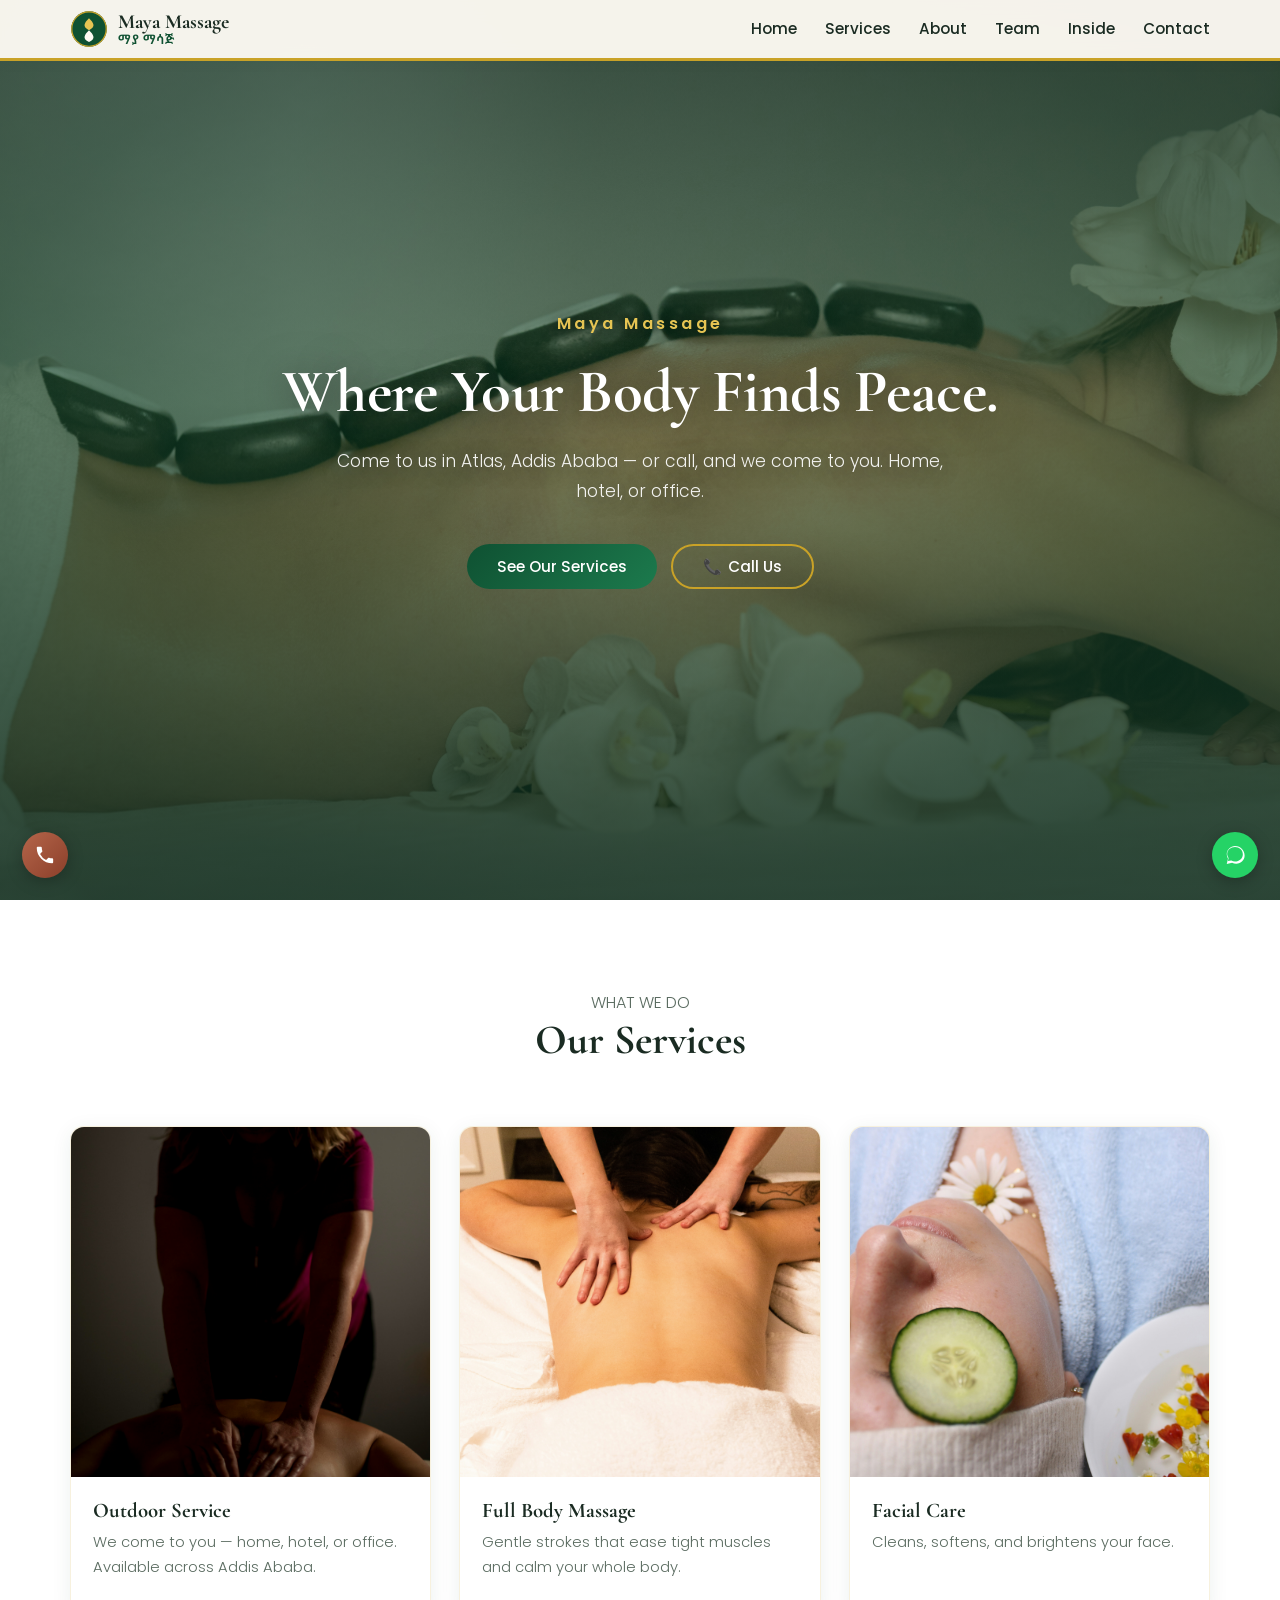
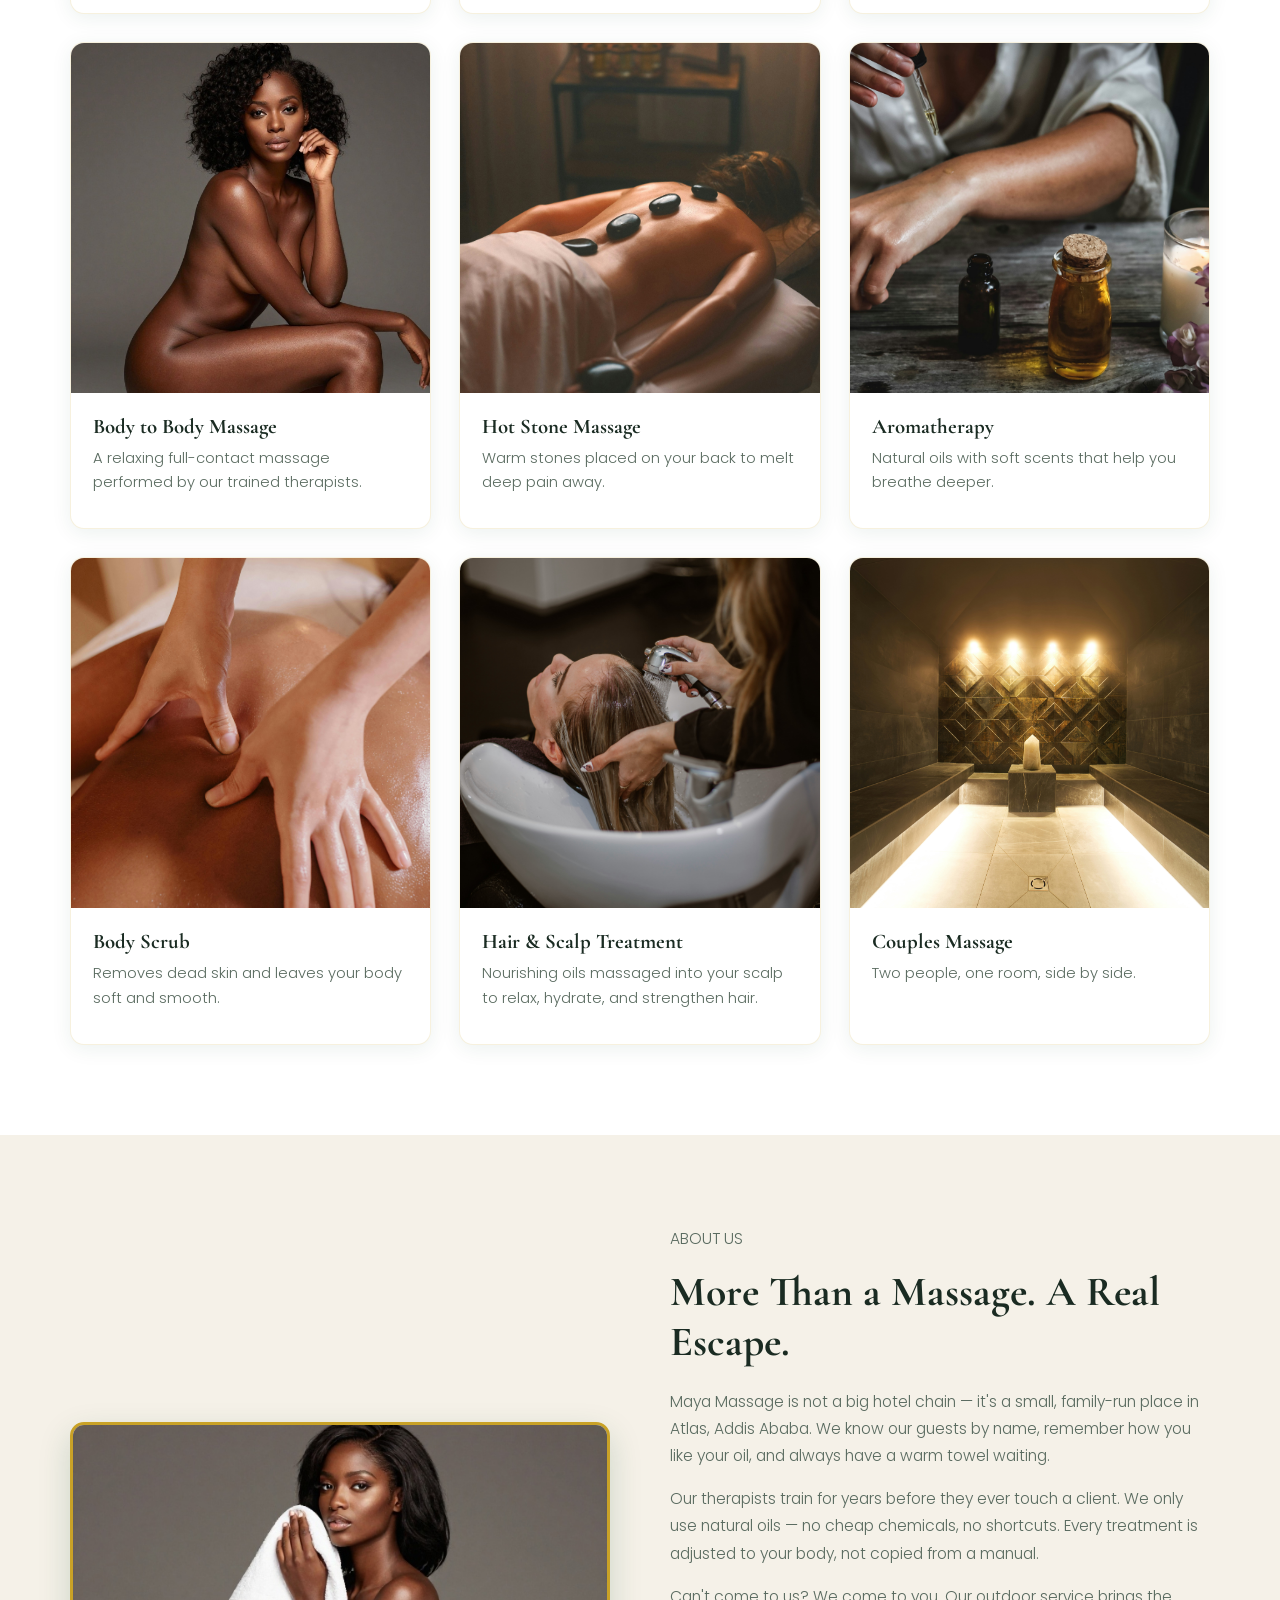
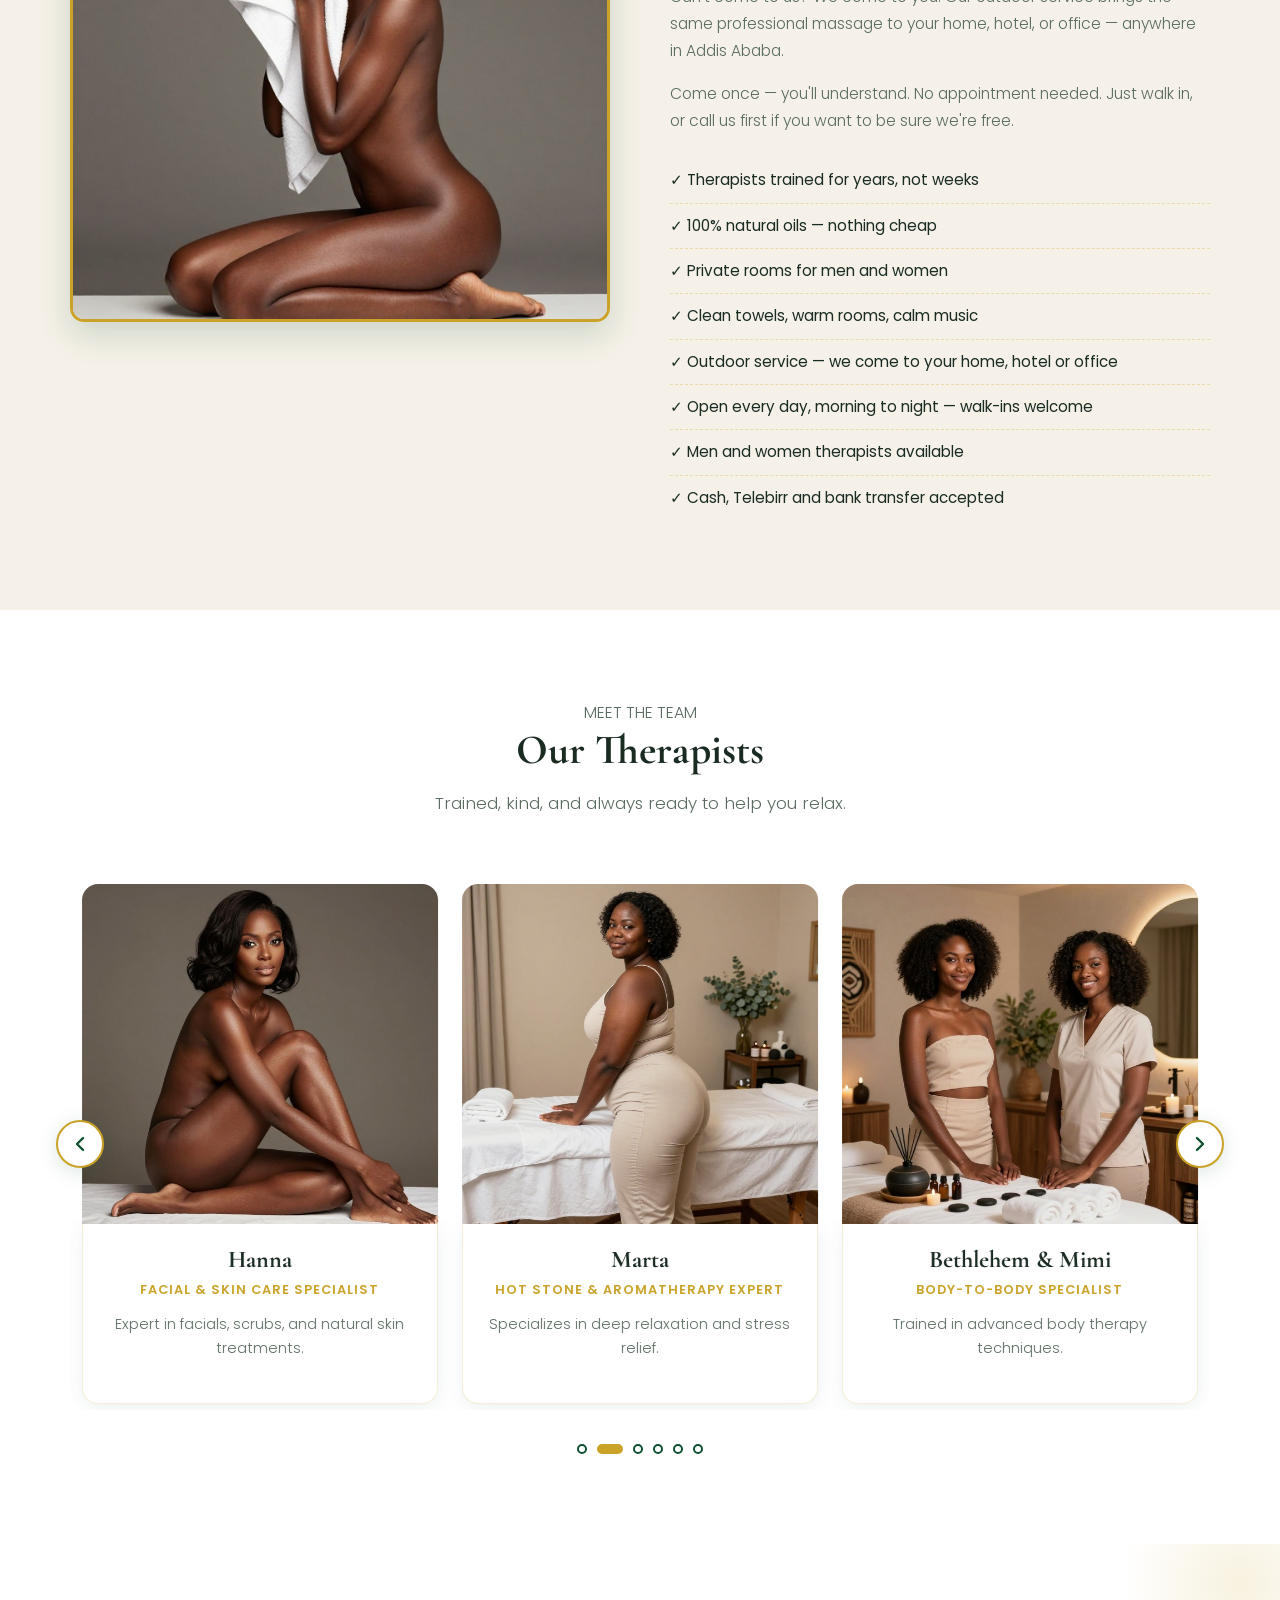
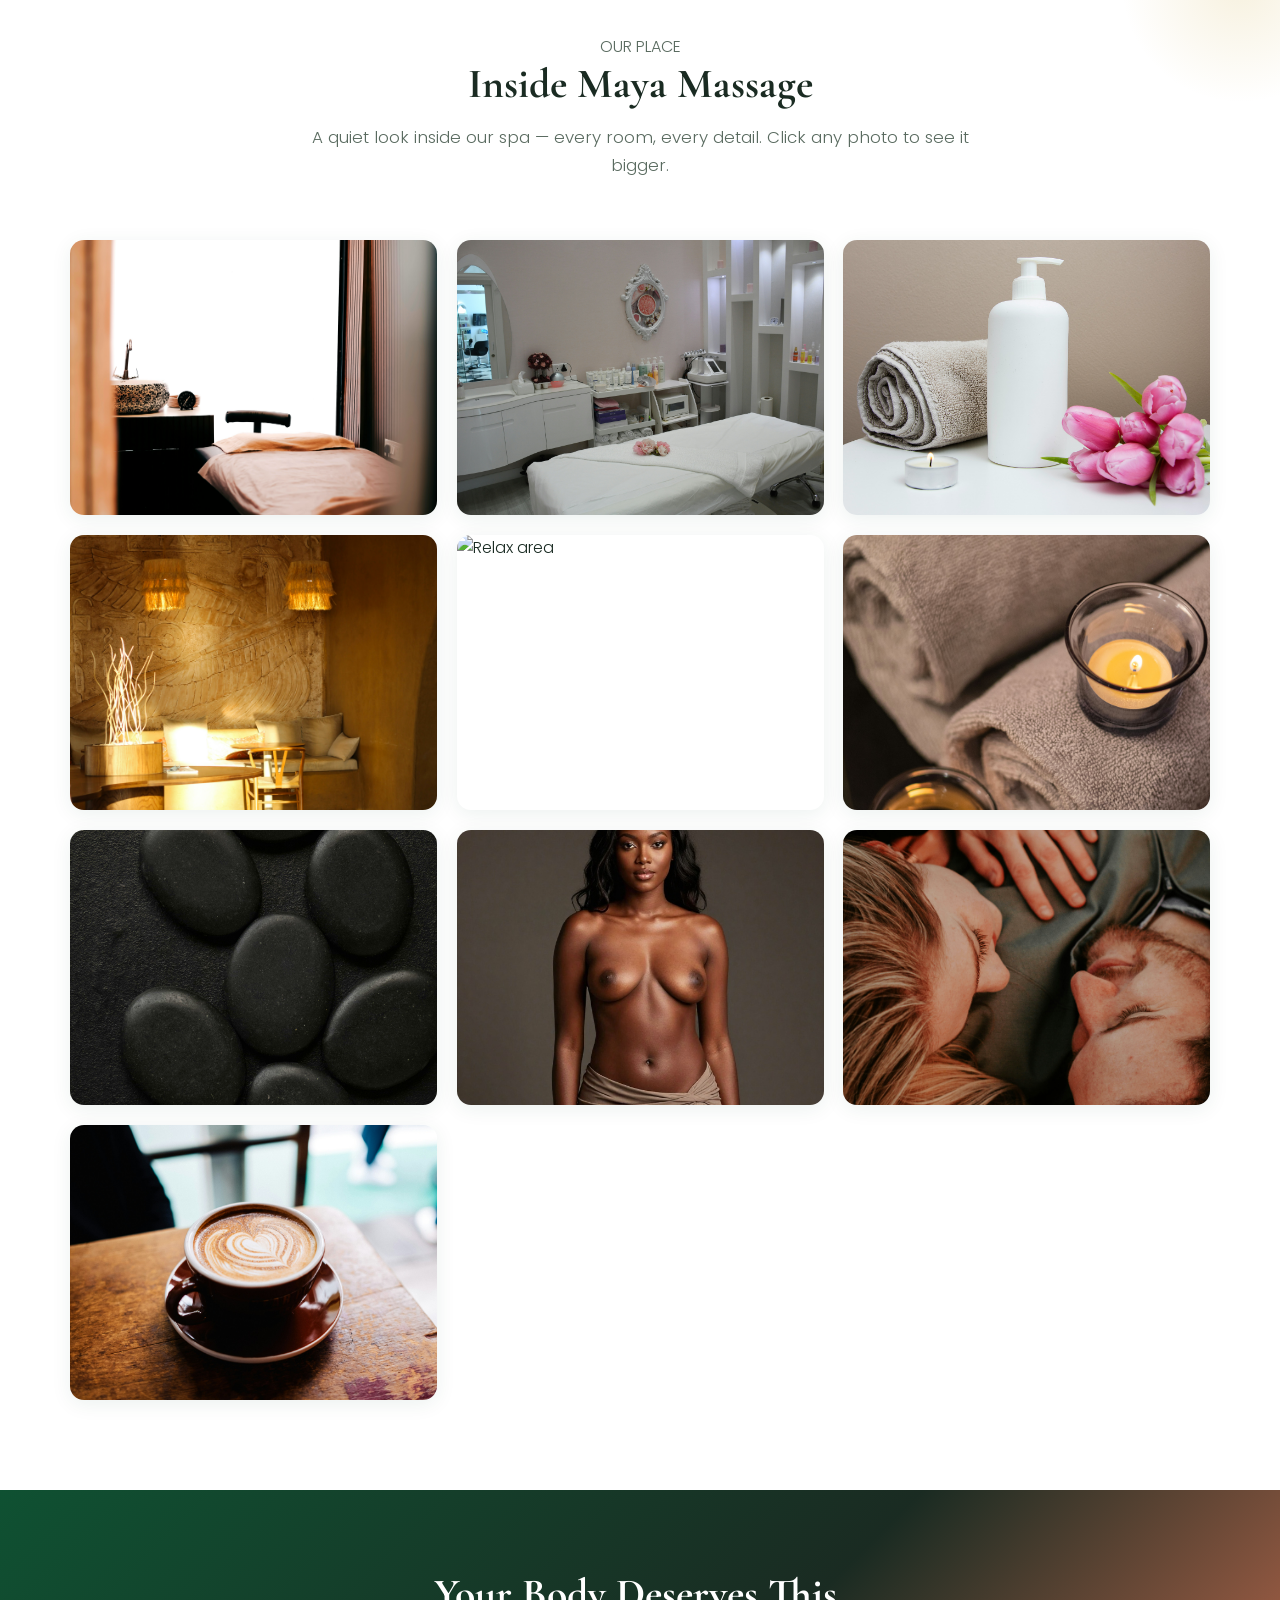
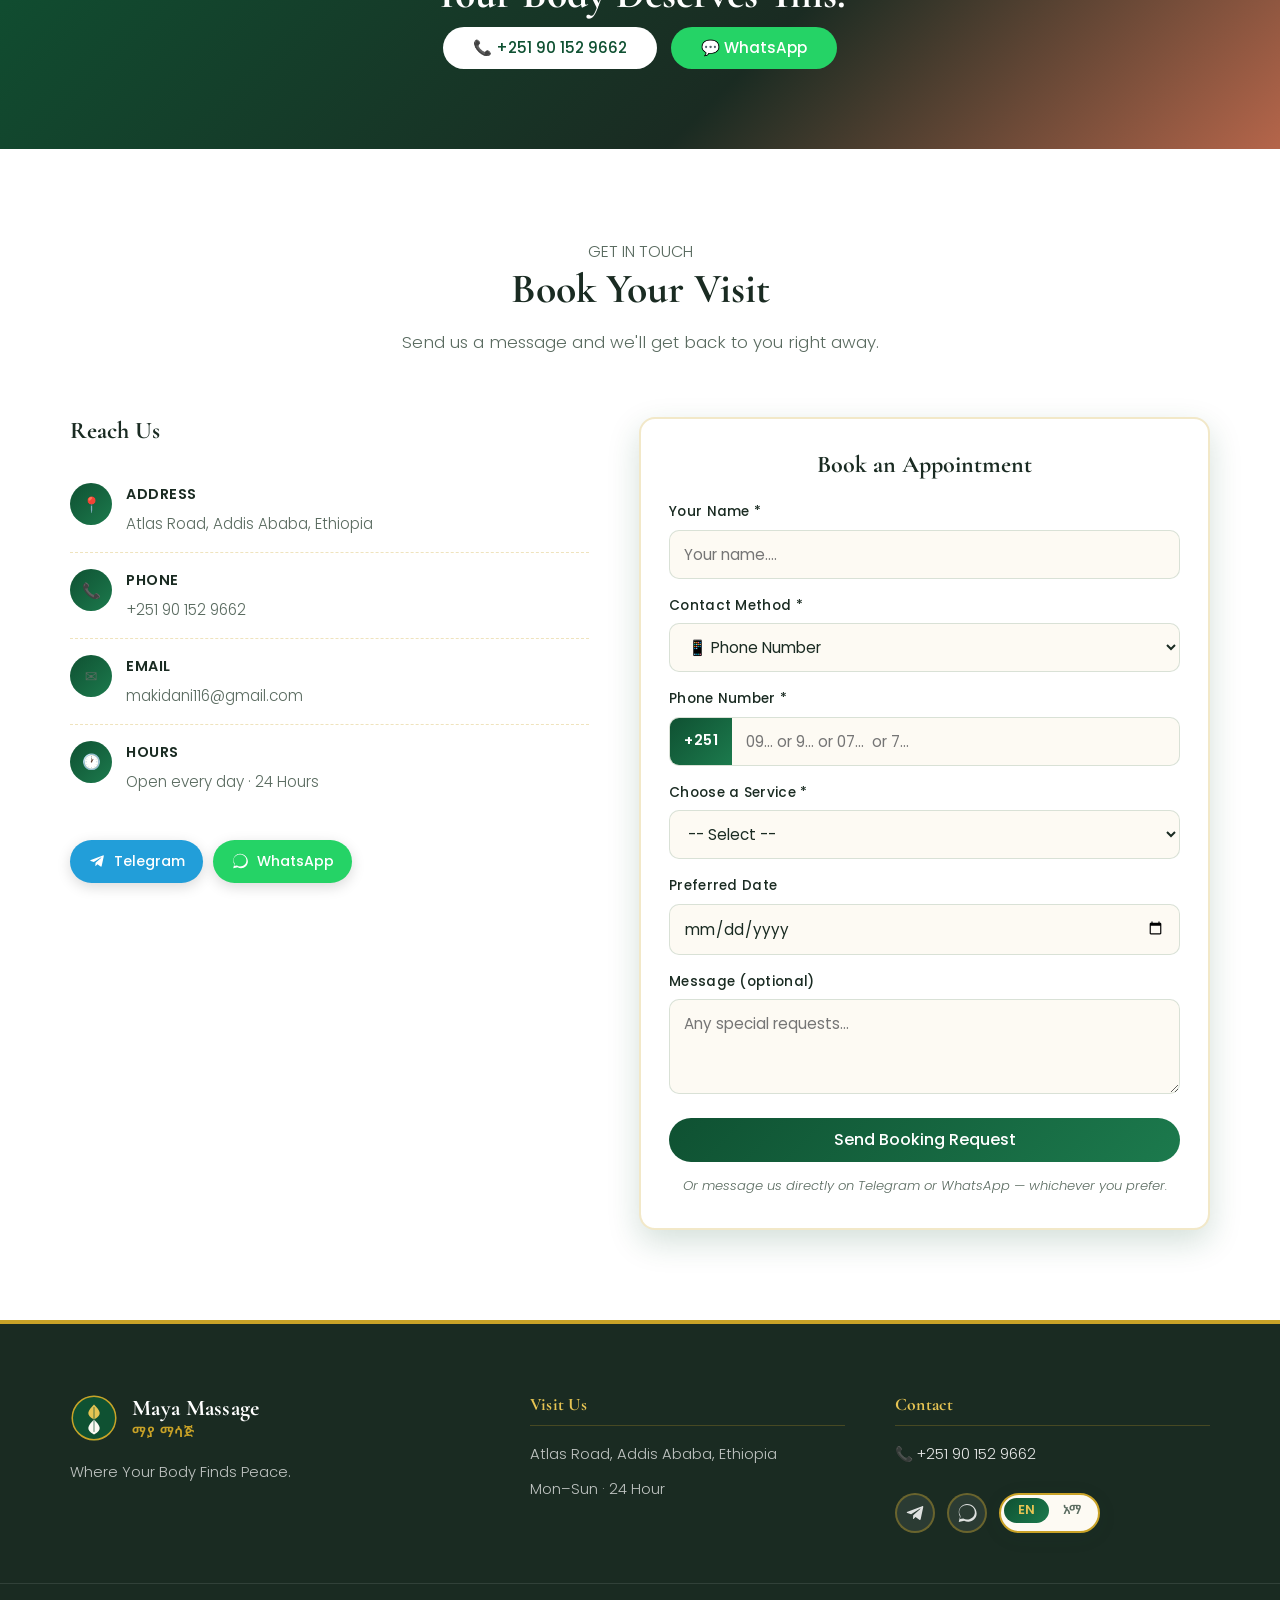
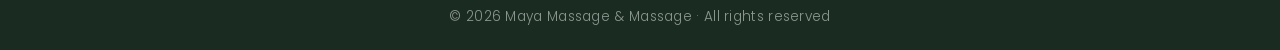
==== index.html @ e6fc795c "Remove extra newline before closing body tag 1" ====
<!DOCTYPE html>
<html lang="en" data-lang="en">
<head>
    <meta charset="UTF-8">
    <meta name="viewport" content="width=device-width, initial-scale=1.0">
    <title>Maya Massage — Addis Ababa</title>
    <meta name="description" content="Premium spa & massage in Addis Ababa.">
    <meta name="theme-color" content="#0f5132">

    <link rel="icon" type="image/svg+xml" href="data:image/svg+xml,%3Csvg xmlns='http://www.w3.org/2000/svg' viewBox='0 0 64 64'%3E%3Ccircle cx='32' cy='32' r='30' fill='%230f5132'/%3E%3Ccircle cx='32' cy='32' r='29' fill='none' stroke='%23c9a227' stroke-width='2'/%3E%3Cpath d='M32 14 C 24 22, 20 28, 32 34 C 44 28, 40 22, 32 14 Z' fill='%23e6c453'/%3E%3Cpath d='M32 34 C 24 42, 20 48, 32 54 C 44 48, 40 42, 32 34 Z' fill='%23fdfaf3'/%3E%3C/svg%3E">

    <link rel="preconnect" href="https://fonts.googleapis.com">
    <link rel="preconnect" href="https://fonts.gstatic.com" crossorigin>
    <link href="https://fonts.googleapis.com/css2?family=Cormorant+Garamond:wght@700&family=Poppins:wght@300;400;500;600&family=Noto+Sans+Ethiopic:wght@400;500;600&display=swap" rel="stylesheet">

    <link rel="stylesheet" href="style.css">
    <script defer src="script.js"></script>
</head>
<body>



<!-- Navbar -->
<header class="navbar" id="navbar">
    <div class="container nav-inner">
        <a href="#home" class="logo">
            <span class="logo-mark" aria-hidden="true">
                <svg viewBox="0 0 64 64" width="38" height="38">
                    <circle cx="32" cy="32" r="30" fill="#0f5132"/>
                    <circle cx="32" cy="32" r="29" fill="none" stroke="#c9a227" stroke-width="2"/>
                    <path d="M32 14 C 24 22, 20 28, 32 34 C 44 28, 40 22, 32 14 Z" fill="#e6c453"/>
                    <path d="M32 34 C 24 42, 20 48, 32 54 C 44 48, 40 42, 32 34 Z" fill="#fdfaf3"/>
                </svg>
            </span>
            <span class="logo-text">
                <span class="en">Maya Massage</span>
                <span class="am">ማያ ማሳጅ</span>
            </span>
        </a>

        <button class="menu-toggle" id="menuToggle" aria-label="Menu">☰</button>

        <nav class="nav-links" id="navLinks">
            <a href="#home">Home</a>
            <a href="#services">Services</a>
            <a href="#about">About</a>
            <a href="#team">Team</a>
            <a href="#gallery">Inside</a>
            <a href="#contact">Contact</a>
        </nav>
    </div>
</header>

<main>

<!-- ==================== HERO ==================== -->
<section class="hero" id="home">
    <img class="hero-bg" src="images/hero.jpg" alt="" fetchpriority="high">
    <div class="hero-overlay"></div>

    <div class="hero-content">
        <p class="eyebrow i18n"
           data-en="Maya Massage"
           data-am="ማያ ማሳጅ">Maya Massage</p>

        <h1 class="i18n"
            data-en="Where Your Body Finds Peace."
            data-am="ሰውነትዎ ሰላም የሚያገኝበት ቦታ።">Where Your Body Finds Peace.</h1>

        <p class="hero-sub i18n"
           data-en="Come to us in Atlas, Addis Ababa — or call, and we come to you. Home, hotel, or office."
           data-am="በአትላስ፣ አዲስ አበባ ወደ እኛ ይምጡ — ወይም ይደውሉ፣ እኛ ወደ እርስዎ እንመጣለን። ቤት፣ ሆቴል ወይም ቢሮ።">Come to us in Atlas, Addis Ababa — or call, and we come to you. Home, hotel, or office.</p>

        <div class="hero-buttons">
            <a href="#services" class="btn btn-primary i18n"
               data-en="See Our Services"
               data-am="አገልግሎቶቻችንን ይመልከቱ">See Our Services</a>
            <a href="tel:+251901529662" class="btn btn-outline">
                📞 <span class="i18n" data-en="Call Us" data-am="ይደውሉልን">Call Us</span>
            </a>
        </div>
    </div>
</section>

<!-- ==================== SERVICES ==================== -->
<section class="section" id="services">
    <div class="container">
        <div class="section-head">
            <p class="eyebrow i18n" data-en="WHAT WE DO" data-am="ምን እናደርጋለን">WHAT WE DO</p>
            <h2 class="i18n" data-en="Our Services" data-am="አገልግሎቶቻችን">Our Services</h2>
        </div>

        <div class="grid grid-3">
            <div class="card">
                <div class="card-img"><img src="images/service-outdoor.jpg" alt="Outdoor Service"></div>
                <div class="card-body">
                    <h3 class="i18n" data-en="Outdoor Service" data-am="የቤት ውጭ አገልግሎት">Outdoor Service</h3>
                    <p class="i18n" data-en="We come to you — home, hotel, or office. Available across Addis Ababa." data-am="ወደ እርስዎ እንመጣለን — ቤት፣ ሆቴል ወይም ቢሮ። በመላው አዲስ አበባ ይገኛል።">We come to you — home, hotel, or office. Available across Addis Ababa.</p>
                </div>
            </div>

            <div class="card">
                <div class="card-img"><img src="images/service-massage.jpg" alt="Massage"></div>
                <div class="card-body">
                    <h3 class="i18n" data-en="Full Body Massage" data-am="የሙሉ ሰውነት ማሳጅ">Full Body Massage</h3>
                    <p class="i18n" data-en="Gentle strokes that ease tight muscles and calm your whole body." data-am="የደረቁ ጡንቻዎችን የሚያላሉ ለስላሳ እንቅስቃሴዎች።">Gentle strokes that ease tight muscles and calm your whole body.</p>
                </div>
            </div>

            <div class="card">
                <div class="card-img"><img src="images/service-facial.jpg" alt="Facial"></div>
                <div class="card-body">
                    <h3 class="i18n" data-en="Facial Care" data-am="የፊት እንክብካቤ">Facial Care</h3>
                    <p class="i18n" data-en="Cleans, softens, and brightens your face." data-am="ፊትዎን የሚያጸዳ እና የሚያበራ።">Cleans, softens, and brightens your face.</p>
                </div>
            </div>

            <div class="card">
                <div class="card-img"><img src="images/service-b2b.jpg" alt="Body to Body"></div>
                <div class="card-body">
                    <h3 class="i18n" data-en="Body to Body Massage" data-am="ቦዲ ቱ ቦዲ ማሳጅ">Body to Body Massage</h3>
                    <p class="i18n" data-en="A relaxing full-contact massage performed by our trained therapists." data-am="በሰለጠኑ ባለሙያዎቻችን የሚሰጥ ሙሉ የሰውነት ማሳጅ።">A relaxing full-contact massage performed by our trained therapists.</p>
                </div>
            </div>

            <div class="card">
                <div class="card-img"><img src="images/service-hotstone.jpg" alt="Hot Stone"></div>
                <div class="card-body">
                    <h3 class="i18n" data-en="Hot Stone Massage" data-am="ትኩስ ድንጋይ ማሳጅ">Hot Stone Massage</h3>
                    <p class="i18n" data-en="Warm stones placed on your back to melt deep pain away." data-am="በጀርባዎ ላይ የሚቀመጡ ሞቃት ድንጋዮች።">Warm stones placed on your back to melt deep pain away.</p>
                </div>
            </div>

            <div class="card">
                <div class="card-img"><img src="images/service-aroma.jpg" alt="Aromatherapy"></div>
                <div class="card-body">
                    <h3 class="i18n" data-en="Aromatherapy" data-am="አሮማቴራፒ">Aromatherapy</h3>
                    <p class="i18n" data-en="Natural oils with soft scents that help you breathe deeper." data-am="ለስላሳ መዓዛ ያላቸው ተፈጥሯዊ ዘይቶች።">Natural oils with soft scents that help you breathe deeper.</p>
                </div>
            </div>

            <div class="card">
                <div class="card-img"><img src="images/service-body.jpg" alt="Body Scrub"></div>
                <div class="card-body">
                    <h3 class="i18n" data-en="Body Scrub" data-am="የሰውነት ማጽዳት">Body Scrub</h3>
                    <p class="i18n" data-en="Removes dead skin and leaves your body soft and smooth." data-am="የሞተ ቆዳን ያስወግዳል እና ሰውነትዎን ለስላሳ ያደርገዋል።">Removes dead skin and leaves your body soft and smooth.</p>
                </div>
            </div>

            <div class="card">
                <div class="card-img"><img src="images/service-hair.jpg" alt="Hair & Scalp"></div>
                <div class="card-body">
                    <h3 class="i18n" data-en="Hair & Scalp Treatment" data-am="የፀጉር እና የራስ ቆዳ እንክብካቤ">Hair & Scalp Treatment</h3>
                    <p class="i18n" data-en="Nourishing oils massaged into your scalp to relax, hydrate, and strengthen hair." data-am="ራስዎን ለማረጋጋት እና ፀጉርዎን ለማጠናከር የሚያገለግሉ የተፈጥሮ ዘይቶች።">Nourishing oils massaged into your scalp to relax, hydrate, and strengthen hair.</p>
                </div>
            </div>

            <div class="card">
                <div class="card-img"><img src="images/service-couple.jpg" alt="Couples"></div>
                <div class="card-body">
                    <h3 class="i18n" data-en="Couples Massage" data-am="የጥንዶች ማሳጅ">Couples Massage</h3>
                    <p class="i18n" data-en="Two people, one room, side by side." data-am="ሁለት ሰዎች፣ አንድ ክፍል፣ ጎን ለጎን።">Two people, one room, side by side.</p>
                </div>
            </div>
        </div>
    </div>
</section>

<!-- ==================== ABOUT ==================== -->
<section class="section section-alt" id="about">
    <div class="container about-grid">
        <div class="about-img">
            <img src="images/about.jpg" alt="Inside Maya Massage">
        </div>

        <div class="about-text">
            <p class="eyebrow i18n" data-en="ABOUT US" data-am="ስለኛ">ABOUT US</p>

            <h2 class="i18n" data-en="More Than a Massage. A Real Escape." data-am="ከማሳጅ በላይ። እውነተኛ ማረፊያ።">More Than a Massage. A Real Escape.</h2>

            <p class="i18n"
               data-en="Maya Massage is not a big hotel chain — it's a small, family-run place in Atlas, Addis Ababa. We know our guests by name, remember how you like your oil, and always have a warm towel waiting."
               data-am="ማያ ማሳጅ ትልቅ የሆቴል ሰንሰለት አይደለም — በአትላስ፣ አዲስ አበባ የሚገኝ ትንሽ የቤተሰብ ስፓ ነው። እንግዶቻችንን በስም እናውቃለን፣ ዘይት እንዴት እንደሚወዱ እናስታውሳለን፣ እና ሁልጊዜ ሞቃት ፎጣ ይጠብቅዎታል።">Maya Massage is not a big hotel chain — it's a small, family-run place in Atlas, Addis Ababa. We know our guests by name, remember how you like your oil, and always have a warm towel waiting.</p>

            <p class="i18n"
               data-en="Our therapists train for years before they ever touch a client. We only use natural oils — no cheap chemicals, no shortcuts. Every treatment is adjusted to your body, not copied from a manual."
               data-am="ባለሙያዎቻችን አንድ እንግዳ ከመያዛቸው በፊት ለዓመታት ይሰለጥናሉ። ተፈጥሯዊ ዘይቶችን ብቻ እንጠቀማለን — ርካሽ ኬሚካሎችም ሆነ አቋራጭ መንገዶች የሉም። እያንዳንዱ ህክምና ከመጽሐፍ ተቀድቶ ሳይሆን ለሰውነትዎ ተስማሚ ሆኖ ይሰራል።">Our therapists train for years before they ever touch a client. We only use natural oils — no cheap chemicals, no shortcuts. Every treatment is adjusted to your body, not copied from a manual.</p>

            <p class="i18n"
               data-en="Can't come to us? We come to you. Our outdoor service brings the same professional massage to your home, hotel, or office — anywhere in Addis Ababa."
               data-am="ወደ እኛ መምጣት አልቻሉም? እኛ ወደ እርስዎ እንመጣለን። የቤት ውጭ አገልግሎታችን ተመሳሳይ ሙያዊ ማሳጅን ወደ ቤትዎ፣ ሆቴልዎ ወይም ቢሮዎ ያመጣል — በመላው አዲስ አበባ።">Can't come to us? We come to you. Our outdoor service brings the same professional massage to your home, hotel, or office — anywhere in Addis Ababa.</p>

            <p class="i18n"
               data-en="Come once — you'll understand. No appointment needed. Just walk in, or call us first if you want to be sure we're free."
               data-am="አንድ ጊዜ ይምጡ — ይረዱታል። ቀን መያዝ አያስፈልግም። በቀላሉ ይምጡ፣ ወይም ነጻ መሆናችንን ለማረጋገጥ በፊት ይደውሉልን።">Come once — you'll understand. No appointment needed. Just walk in, or call us first if you want to be sure we're free.</p>

            <ul class="features">
                <li class="i18n" data-en="✓ Therapists trained for years, not weeks" data-am="✓ ለሳምንታት ሳይሆን ለዓመታት የሰለጠኑ ባለሙያዎች">✓ Therapists trained for years, not weeks</li>
                <li class="i18n" data-en="✓ 100% natural oils — nothing cheap" data-am="✓ 100% ተፈጥሯዊ ዘይቶች — ርካሽ ነገር የለም">✓ 100% natural oils — nothing cheap</li>
                <li class="i18n" data-en="✓ Private rooms for men and women" data-am="✓ ለወንዶች እና ለሴቶች የተለያዩ የግል ክፍሎች">✓ Private rooms for men and women</li>
                <li class="i18n" data-en="✓ Clean towels, warm rooms, calm music" data-am="✓ ንጹህ ፎጣዎች፣ ሞቃት ክፍሎች፣ ዘና የሚያደርግ ሙዚቃ">✓ Clean towels, warm rooms, calm music</li>
                <li class="i18n" data-en="✓ Outdoor service — we come to your home, hotel or office" data-am="✓ የቤት ውጭ አገልግሎት — ወደ ቤትዎ፣ ሆቴልዎ ወይም ቢሮዎ እንመጣለን">✓ Outdoor service — we come to your home, hotel or office</li>
                <li class="i18n" data-en="✓ Open every day, morning to night — walk-ins welcome" data-am="✓ በየቀኑ ከጠዋት እስከ ማታ ክፍት — ያለ ቀን ቢመጡም እንቀበላለን">✓ Open every day, morning to night — walk-ins welcome</li>
                <li class="i18n" data-en="✓ Men and women therapists available" data-am="✓ ወንድ እና ሴት ባለሙያዎች አሉን">✓ Men and women therapists available</li>
                <li class="i18n" data-en="✓ Cash, Telebirr and bank transfer accepted" data-am="✓ ጥሬ ገንዘብ፣ ቴሌብር እና የባንክ ዝውውር እንቀበላለን">✓ Cash, Telebirr and bank transfer accepted</li>
            </ul>
        </div>
    </div>
</section>

<!-- ==================== TEAM ==================== -->
<section class="section team-section" id="team">
    <div class="container">
        <div class="section-head">
            <p class="eyebrow i18n" data-en="MEET THE TEAM" data-am="ባለሙያዎቻችን">MEET THE TEAM</p>
            <h2 class="i18n" data-en="Our Therapists" data-am="የእኛ ባለሙያዎች">Our Therapists</h2>
            <p class="lead i18n" data-en="Trained, kind, and always ready to help you relax." data-am="የሰለጠኑ፣ ቸር እና ሁልጊዜ እርስዎን ለማገዝ ዝግጁ።">Trained, kind, and always ready to help you relax.</p>
        </div>
    </div>

    <div class="team-slider-wrap">
        <button class="team-arrow team-prev" id="teamPrev" aria-label="Previous">
            <svg viewBox="0 0 24 24" width="24" height="24" fill="none" stroke="currentColor" stroke-width="2.4" stroke-linecap="round" stroke-linejoin="round"><polyline points="15 18 9 12 15 6"/></svg>
        </button>

        <div class="team-viewport">
            <div class="team-track" id="teamTrack">

                <div class="team-card">
                    <div class="team-photo"><img src="images/team-1.jpg" alt="Sara" loading="lazy"></div>
                    <div class="team-info">
                        <h3 class="i18n" data-en="Sara" data-am="ሳራ">Sara</h3>
                        <p class="team-role i18n" data-en="Senior Massage Therapist" data-am="ከፍተኛ የማሳጅ ባለሙያ">Senior Massage Therapist</p>
                        <p class="team-bio i18n" data-en="8 years of experience in Swedish and deep tissue massage." data-am="8 ዓመታት በስዊድን እና ጥልቅ ማሳጅ ልምድ አላት።">8 years of experience in Swedish and deep tissue massage.</p>
                    </div>
                </div>

                <div class="team-card">
                    <div class="team-photo"><img src="images/team-2.jpg" alt="Hanna" loading="lazy"></div>
                    <div class="team-info">
                        <h3 class="i18n" data-en="Hanna" data-am="ሃና">Hanna</h3>
                        <p class="team-role i18n" data-en="Facial & Skin Care Specialist" data-am="የፊት እና የቆዳ ባለሙያ">Facial & Skin Care Specialist</p>
                        <p class="team-bio i18n" data-en="Expert in facials, scrubs, and natural skin treatments." data-am="በፊት ህክምና፣ ስክራብ እና ተፈጥሯዊ የቆዳ እንክብካቤ ልዩ ባለሙያ ናት።">Expert in facials, scrubs, and natural skin treatments.</p>
                    </div>
                </div>

                <div class="team-card">
                    <div class="team-photo"><img src="images/team-3.jpg" alt="Marta" loading="lazy"></div>
                    <div class="team-info">
                        <h3 class="i18n" data-en="Marta" data-am="ማርታ">Marta</h3>
                        <p class="team-role i18n" data-en="Hot Stone & Aromatherapy Expert" data-am="የትኩስ ድንጋይ እና አሮማቴራፒ ባለሙያ">Hot Stone & Aromatherapy Expert</p>
                        <p class="team-bio i18n" data-en="Specializes in deep relaxation and stress relief." data-am="በጥልቅ እረፍት እና ጭንቀት ማስወገድ ላይ ትሰራለች።">Specializes in deep relaxation and stress relief.</p>
                    </div>
                </div>

                <div class="team-card">
                    <div class="team-photo"><img src="images/team-4.jpg" alt="Bethlehem & Mimi" loading="lazy"></div>
                    <div class="team-info">
                        <h3 class="i18n" data-en="Bethlehem & Mimi" data-am="ቤተልሔም & ሚሚ">Bethlehem & Mimi</h3>
                        <p class="team-role i18n" data-en="Body-to-Body Specialist" data-am="የቦዲ ቱ ቦዲ ባለሙያ">Body-to-Body Specialist</p>
                        <p class="team-bio i18n" data-en="Trained in advanced body therapy techniques." data-am="በከፍተኛ የሰውነት ህክምና ቴክኒኮች የሰለጠነች።">Trained in advanced body therapy techniques.</p>
                    </div>
                </div>

                <div class="team-card">
                    <div class="team-photo"><img src="images/team-5.jpg" alt="Tigist" loading="lazy"></div>
                    <div class="team-info">
                        <h3 class="i18n" data-en="Tigist" data-am="ትዕግስት">Tigist</h3>
                        <p class="team-role i18n" data-en="Reflexology & Foot Massage" data-am="ሪፍሌክሶሎጂ እና የእግር ማሳጅ">Reflexology & Foot Massage</p>
                        <p class="team-bio i18n" data-en="Specialist in foot pressure points and tired legs." data-am="በእግር ግፊት ነጥቦች እና የደከሙ እግሮች ላይ ልዩ ባለሙያ ናት።">Specialist in foot pressure points and tired legs.</p>
                    </div>
                </div>

                <div class="team-card">
                    <div class="team-photo"><img src="images/team-6.jpg" alt="Rahel" loading="lazy"></div>
                    <div class="team-info">
                        <h3 class="i18n" data-en="Rahel" data-am="ራሔል">Rahel</h3>
                        <p class="team-role i18n" data-en="Body Scrub & Wrap Expert" data-am="የሰውነት ስክራብ ባለሙያ">Body Scrub & Wrap Expert</p>
                        <p class="team-bio i18n" data-en="Natural scrubs and skin-softening wraps." data-am="ተፈጥሯዊ ስክራቦች እና ቆዳን የሚያለሰልሱ መጠቅለያዎች።">Natural scrubs and skin-softening wraps.</p>
                    </div>
                </div>

                <div class="team-card">
                    <div class="team-photo"><img src="images/team-7.jpg" alt="Selam" loading="lazy"></div>
                    <div class="team-info">
                        <h3 class="i18n" data-en="Selam" data-am="ሰላም">Selam</h3>
                        <p class="team-role i18n" data-en="Couples Massage Specialist" data-am="የጥንዶች ማሳጅ ባለሙያ">Couples Massage Specialist</p>
                        <p class="team-bio i18n" data-en="Perfect for anniversaries and special days." data-am="ለተወሰነ ቀን እና ለልዩ ዝግጅት ተስማሚ ናት።">Perfect for anniversaries and special days.</p>
                    </div>
                </div>

                <div class="team-card">
                    <div class="team-photo"><img src="images/team-8.jpg" alt="Mimi" loading="lazy"></div>
                    <div class="team-info">
                        <h3 class="i18n" data-en="Mimi" data-am="ሚሚ">Mimi</h3>
                        <p class="team-role i18n" data-en="Outdoor Service Therapist" data-am="የቤት ውጭ አገልግሎት ባለሙያ">Outdoor Service Therapist</p>
                        <p class="team-bio i18n" data-en="Comes to your home, hotel, or office." data-am="ወደ ቤትዎ፣ ሆቴልዎ ወይም ቢሮዎ ትመጣለች።">Comes to your home, hotel, or office.</p>
                    </div>
                </div>

            </div>
        </div>

        <button class="team-arrow team-next" id="teamNext" aria-label="Next">
            <svg viewBox="0 0 24 24" width="24" height="24" fill="none" stroke="currentColor" stroke-width="2.4" stroke-linecap="round" stroke-linejoin="round"><polyline points="9 18 15 12 9 6"/></svg>
        </button>
    </div>

    <div class="team-dots" id="teamDots"></div>
</section>

<!-- ==================== GALLERY ==================== -->
<section class="section gallery-section" id="gallery">
    <div class="container">
        <div class="section-head">
            <p class="eyebrow i18n" data-en="OUR PLACE" data-am="የእኛ ቦታ">OUR PLACE</p>
            <h2 class="i18n" data-en="Inside Maya Massage" data-am="በማያ ማሳጅ ውስጥ">Inside Maya Massage</h2>
            <p class="lead i18n" data-en="A quiet look inside our spa — every room, every detail. Click any photo to see it bigger." data-am="የእኛን ስፓ ውስጥ ያለ ጸጥ ያለ እይታ — እያንዳንዱ ክፍል፣ እያንዳንዱ ዝርዝር። ፎቶውን ለማጉላት ይንኩት።">A quiet look inside our spa — every room, every detail. Click any photo to see it bigger.</p>
        </div>

        <div class="gallery" id="galleryGrid">

            <figure class="gallery-item">
                <img src="images/gallery1.jpg" alt="Treatment room" loading="lazy">
                <figcaption>
                    <h4 class="i18n" data-en="Treatment Room" data-am="የህክምና ክፍል">Treatment Room</h4>
                    <p class="i18n" data-en="Clean, quiet, and private. Every room has its own warm towels and soft lighting." data-am="ንጹህ፣ ጸጥ ያለ እና የግል። እያንዳንዱ ክፍል የራሱ ሞቃት ፎጣዎች እና ለስላሳ መብራት አለው።">Clean, quiet, and private. Every room has its own warm towels and soft lighting.</p>
                </figcaption>
            </figure>

            <figure class="gallery-item">
                <img src="images/gallery2.jpg" alt="Massage table" loading="lazy">
                <figcaption>
                    <h4 class="i18n" data-en="Massage Table" data-am="የማሳጅ አልጋ">Massage Table</h4>
                    <p class="i18n" data-en="Professional tables with fresh linens for every guest — no exceptions." data-am="ለእያንዳንዱ እንግዳ አዲስ ጨርቅ ያለው ሙያዊ አልጋ — ምንም ልዩነት የለም።">Professional tables with fresh linens for every guest — no exceptions.</p>
                </figcaption>
            </figure>

            <figure class="gallery-item">
                <img src="images/gallery3.jpg" alt="Oils" loading="lazy">
                <figcaption>
                    <h4 class="i18n" data-en="Oils & Towels" data-am="ዘይቶች እና ፎጣዎች">Oils & Towels</h4>
                    <p class="i18n" data-en="100% natural oils. No cheap chemicals, no shortcuts — only what we'd use ourselves." data-am="100% ተፈጥሯዊ ዘይቶች። ርካሽ ኬሚካሎች የሉም፣ አቋራጭ መንገዶች የሉም — ራሳችን የምንጠቀምበት ብቻ።">100% natural oils. No cheap chemicals, no shortcuts — only what we'd use ourselves.</p>
                </figcaption>
            </figure>

            <figure class="gallery-item">
                <img src="images/gallery4.jpg" alt="Reception" loading="lazy">
                <figcaption>
                    <h4 class="i18n" data-en="Reception" data-am="መቀበያ">Reception</h4>
                    <p class="i18n" data-en="Walk in and you'll be greeted with warm tea and a smile. No appointments needed." data-am="ገብተው በሞቃት ሻይ እና በፈገግታ ይቀበላሉ። ቀን መያዝ አያስፈልግም።">Walk in and you'll be greeted with warm tea and a smile. No appointments needed.</p>
                </figcaption>
            </figure>

            <figure class="gallery-item">
                <img src="images/gallery5.jpg" alt="Relax area" loading="lazy">
                <figcaption>
                    <h4 class="i18n" data-en="Relax Area" data-am="የእረፍት ቦታ">Relax Area</h4>
                    <p class="i18n" data-en="Come early, sit back, and let your body slow down before your treatment begins." data-am="ህክምናዎ ከመጀመሩ በፊት ቀድመው ይምጡ፣ ይቀመጡ፣ እና ሰውነትዎ እንዲዝናና ይፍቀዱ።">Come early, sit back, and let your body slow down before your treatment begins.</p>
                </figcaption>
            </figure>

            <figure class="gallery-item">
                <img src="images/gallery6.jpg" alt="Little details" loading="lazy">
                <figcaption>
                    <h4 class="i18n" data-en="Little Details" data-am="ትንንሽ ዝርዝሮች">Little Details</h4>
                    <p class="i18n" data-en="Fresh flowers, candles, calm music — small touches that make a big difference." data-am="አዲስ አበቦች፣ ሻማዎች፣ ዘና የሚያደርግ ሙዚቃ — ትልቅ ለውጥ የሚያመጡ ትንንሽ ነገሮች።">Fresh flowers, candles, calm music — small touches that make a big difference.</p>
                </figcaption>
            </figure>

            <figure class="gallery-item">
                <img src="images/gallery7.jpg" alt="Hot stone setup" loading="lazy">
                <figcaption>
                    <h4 class="i18n" data-en="Hot Stone Setup" data-am="የትኩስ ድንጋይ ዝግጅት">Hot Stone Setup</h4>
                    <p class="i18n" data-en="Warm basalt stones, heated to the perfect temperature, ready for your back." data-am="ለጀርባዎ ዝግጁ የሆኑ፣ በትክክለኛው ሙቀት የሚሞቁ የባዝልት ድንጋዮች።">Warm basalt stones, heated to the perfect temperature, ready for your back.</p>
                </figcaption>
            </figure>

            <figure class="gallery-item">
                <img src="images/gallery8.jpg" alt="Private room" loading="lazy">
                <figcaption>
                    <h4 class="i18n" data-en="Private Rooms" data-am="የግል ክፍሎች">Private Rooms</h4>
                    <p class="i18n" data-en="Separate rooms for men and women — your comfort and privacy come first." data-am="ለወንዶች እና ለሴቶች የተለያዩ ክፍሎች — ምቾትዎ እና ግላዊነትዎ ቅድሚያ ይሰጣቸዋል።">Separate rooms for men and women — your comfort and privacy come first.</p>
                </figcaption>
            </figure>

            <figure class="gallery-item">
                <img src="images/gallery9.jpg" alt="Couples suite" loading="lazy">
                <figcaption>
                    <h4 class="i18n" data-en="Couples Suite" data-am="የጥንዶች ክፍል">Couples Suite</h4>
                    <p class="i18n" data-en="Side-by-side tables for couples, friends, or family who want to relax together." data-am="አብረው ማረፍ ለሚፈልጉ ጥንዶች፣ ጓደኞች ወይም ቤተሰቦች ጎን ለጎን አልጋዎች።">Side-by-side tables for couples, friends, or family who want to relax together.</p>
                </figcaption>
            </figure>

            <figure class="gallery-item">
                <img src="images/gallery10.jpg" alt="After treatment" loading="lazy">
                <figcaption>
                    <h4 class="i18n" data-en="After Your Treatment" data-am="ከህክምና በኋላ">After Your Treatment</h4>
                    <p class="i18n" data-en="A cup of tea and a few quiet minutes before you head back out into the world." data-am="ወደ ውጭ ዓለም ከመመለስዎ በፊት አንድ ኩባያ ሻይ እና ጥቂት ጸጥ ያሉ ደቂቃዎች።">A cup of tea and a few quiet minutes before you head back out into the world.</p>
                </figcaption>
            </figure>

        </div>
    </div>
</section>

<!-- ==================== LIGHTBOX ==================== -->
<div class="gallery-lightbox" id="galleryLightbox" aria-hidden="true">
    <button class="glb-close" id="glbClose" aria-label="Close">×</button>
    <button class="glb-nav glb-prev" id="glbPrev" aria-label="Previous">
        <svg viewBox="0 0 24 24" width="28" height="28" fill="none" stroke="currentColor" stroke-width="2.4" stroke-linecap="round" stroke-linejoin="round"><polyline points="15 18 9 12 15 6"/></svg>
    </button>
    <button class="glb-nav glb-next" id="glbNext" aria-label="Next">
        <svg viewBox="0 0 24 24" width="28" height="28" fill="none" stroke="currentColor" stroke-width="2.4" stroke-linecap="round" stroke-linejoin="round"><polyline points="9 18 15 12 9 6"/></svg>
    </button>

    <div class="glb-content">
        <img id="glbImage" src="" alt="">
        <div class="glb-info">
            <h3 class="glb-title" id="glbTitle"></h3>
            <p class="glb-desc" id="glbDesc"></p>
        </div>
    </div>

    <div class="glb-counter" id="glbCounter">1 / 10</div>
</div>

<!-- ==================== CTA ==================== -->
<section class="cta">
    <div class="container">
        <h2 class="i18n" data-en="Your Body Deserves This." data-am="ሰውነትዎ ይህን ይገባዋል።">Your Body Deserves This.</h2>
        <div class="cta-buttons">
            <a href="tel:+251901529662" class="btn btn-light">📞 +251 90 152 9662</a>
            <a href="https://wa.me/251901529662" target="_blank" rel="noopener" class="btn btn-whatsapp">💬 WhatsApp</a>
        </div>
    </div>
</section>

<!-- ==================== CONTACT ==================== -->
<!-- ==================== CONTACT + BOOKING ==================== -->
<section class="section" id="contact">
    <div class="container">
        <div class="section-head">
            <p class="eyebrow i18n" data-en="GET IN TOUCH" data-am="አግኙን">GET IN TOUCH</p>
            <h2 class="i18n" data-en="Book Your Visit" data-am="ጉብኝትዎን ያስይዙ">Book Your Visit</h2>
            <p class="lead i18n"
               data-en="Send us a message and we'll get back to you right away."
               data-am="መልእክት ይላኩልን እና ወዲያውኑ እንመልስልዎታለን።">Send us a message and we'll get back to you right away.</p>
        </div>

        <div class="contact-grid">

            <!-- LEFT: Contact info -->
            <div class="contact-info">
                <h3 class="i18n" data-en="Reach Us" data-am="ያግኙን">Reach Us</h3>

                <ul class="contact-list">
                    <li>
                        <span class="contact-icon">📍</span>
                        <div>
                            <strong class="i18n" data-en="Address" data-am="አድራሻ">Address</strong>
                            <span class="i18n"
                                  data-en="Atlas Road, Addis Ababa, Ethiopia"
                                  data-am="አትላስ ፣ አዲስ አበባ፣ ኢትዮጵያ">Atlas Road, Addis Ababa, Ethiopia</span>
                        </div>
                    </li>

                    <li>
                        <span class="contact-icon">📞</span>
                        <div>
                            <strong class="i18n" data-en="Phone" data-am="ስልክ">Phone</strong>
                            <a href="tel:+251901529662">+251 90 152 9662</a>
                        </div>
                    </li>

                    <li>
                        <span class="contact-icon">✉️</span>
                        <div>
                            <strong class="i18n" data-en="Email" data-am="ኢሜይል">Email</strong>
                            <a href="mailto:makidani116@gmail.com">makidani116@gmail.com</a>
                        </div>
                    </li>

                    <li>
                        <span class="contact-icon">🕐</span>
                        <div>
                            <strong class="i18n" data-en="Hours" data-am="የስራ ሰዓት">Hours</strong>
                            <span class="i18n"
                                  data-en="Open every day · 24 Hours"
                                  data-am="በየቀኑ ክፍት · 24 ሰአት">Open every day · 24 Hours</span>
                        </div>
                    </li>
                </ul>

                <!-- Social row — Telegram + WhatsApp -->
                <div class="social-row">
                    <a href="https://t.me/@Makkkk17" target="_blank" rel="noopener" class="social-btn telegram" aria-label="Telegram">
                        <svg viewBox="0 0 24 24" width="18" height="18" fill="currentColor">
                            <path d="M9.78 18.65l.28-4.23 7.68-6.92c.34-.31-.07-.46-.52-.19L7.74 13.3 3.64 12c-.88-.25-.89-.86.2-1.3l15.97-6.16c.73-.33 1.43.18 1.15 1.3l-2.72 12.81c-.19.91-.74 1.13-1.5.71L12.6 16.3l-1.99 1.93c-.23.23-.42.42-.83.42z"/>
                        </svg>
                        Telegram
                    </a>
                    <a href="https://wa.me/251901529662" target="_blank" rel="noopener" class="social-btn whatsapp" aria-label="WhatsApp">
                        <svg viewBox="0 0 32 32" width="18" height="18" fill="currentColor">
                            <path d="M16 3C9.4 3 4 8.4 4 15c0 2.3.6 4.5 1.8 6.4L4 29l7.8-1.7c1.8 1 3.9 1.5 6 1.5h.1C24.6 28.8 30 23.4 30 16.8 30 10.2 24.6 3 16 3zm0 22.6c-1.9 0-3.7-.5-5.3-1.5l-.4-.2-4.6 1 1-4.5-.3-.4A11.4 11.4 0 0 1 4.6 15C4.6 8.8 9.8 4.4 16 4.4S27.4 8.8 27.4 15c0 6.2-5.1 10.6-11.4 10.6z"/>
                        </svg>
                        WhatsApp
                    </a>
                </div>
            </div>

            <!-- RIGHT: Booking form -->
                        <!-- RIGHT: Booking form -->
            <div class="booking-form-wrap">
                <form class="booking-form" id="bookingForm" onsubmit="return false;">

                    <h3 class="i18n" data-en="Book an Appointment" data-am="ቀን ያስይዙ">Book an Appointment</h3>

                    <!-- Name -->
                    <div class="form-row">
                        <label class="i18n" data-en="Your Name *" data-am="ስምዎ *">Your Name *</label>
                        <input type="text" name="name" id="nameField" required
                               placeholder="Your name...."
                               minlength="2">
                    </div>

                    <!-- Contact type dropdown -->
                    <div class="form-row">
                        <label class="i18n" data-en="Contact Method *" data-am="የመገኛ መንገድ *">Contact Method *</label>
                        <select name="contact_type" id="contactType" required>
                            <option value="phone">📱 Phone Number</option>
                            <option value="email">✉️ Email</option>
                        </select>
                    </div>

                    <!-- Phone input (shown by default) -->
                    <div class="form-row" id="phoneRow">
                        <label class="i18n" data-en="Phone Number *" data-am="ስልክ ቁጥር *">Phone Number *</label>
                        <div class="phone-input-group">
                            <span class="phone-prefix">+251</span>
                            <input type="tel" name="phone" id="phoneField"
                                   placeholder="09... or 9... or 07...  or 7..."
                                   inputmode="numeric"
                                   autocomplete="tel">
                        </div>
                    </div>

                    <!-- Email input (hidden by default) -->
                    <div class="form-row" id="emailRow" style="display:none;">
                        <label class="i18n" data-en="Email Address *" data-am="ኢሜይል አድራሻ *">Email Address *</label>
                        <input type="email" name="email" id="emailField"
                               placeholder="name@gmail.com"
                               autocomplete="email">
                    </div>

                    <!-- Service -->
                    <div class="form-row">
                        <label class="i18n" data-en="Choose a Service *" data-am="አገልግሎት ይምረጡ *">Choose a Service *</label>
                        <select name="service" id="serviceField" required>
                            <option value="">-- Select --</option>
                            <option value="Outdoor Service">Outdoor Service</option>
                            <option value="Full Body Massage">Full Body Massage</option>
                            <option value="Facial Care">Facial Care</option>
                            <option value="Body to Body Massage">Body to Body Massage</option>
                            <option value="Hot Stone Massage">Hot Stone Massage</option>
                            <option value="Aromatherapy">Aromatherapy</option>
                            <option value="Body Scrub">Body Scrub</option>
                            <option value="Hair &amp; Scalp Treatment">Hair &amp; Scalp Treatment</option>
                            <option value="Couples Massage">Couples Massage</option>
                        </select>
                    </div>

                    <!-- Date -->
                    <div class="form-row">
                        <label class="i18n" data-en="Preferred Date" data-am="የሚፈልጉት ቀን">Preferred Date</label>
                        <input type="date" name="date" id="preferredDate">
                    </div>

                    <!-- Message -->
                    <div class="form-row">
                        <label class="i18n" data-en="Message (optional)" data-am="መልእክት (አማራጭ)">Message (optional)</label>
                        <textarea name="message" id="messageField" rows="3"
                                  placeholder="Any special requests..."></textarea>
                    </div>

                    <!-- Submit -->
                    <button type="submit" class="btn btn-primary btn-block" id="submitBtn">
                        <span class="i18n" data-en="Send Booking Request" data-am="የቀን ጥያቄ ላክ">Send Booking Request</span>
                    </button>

                    <!-- Inline error -->
                    <p class="form-error" id="formError" style="display:none;"></p>

                    <p class="form-note i18n"
                       data-en="Or message us directly on Telegram or WhatsApp — whichever you prefer."
                       data-am="ወይም በቀጥታ በቴሌግራም ወይም በዋትስአፕ ያግኙን።">Or message us directly on Telegram or WhatsApp — whichever you prefer.</p>
                </form>
            </div>

        </div>
    </div>
</section>

</main>

<!-- ==================== FOOTER ==================== -->
<footer class="footer">
    <div class="container footer-inner">

        <div class="footer-brand">
            <div class="footer-logo">
                <svg viewBox="0 0 64 64" width="48" height="48" aria-hidden="true">
                    <circle cx="32" cy="32" r="30" fill="#0f5132"/>
                    <circle cx="32" cy="32" r="29" fill="none" stroke="#c9a227" stroke-width="2"/>
                    <path d="M32 14 C 24 22, 20 28, 32 34 C 44 28, 40 22, 32 14 Z" fill="#e6c453"/>
                    <path d="M32 34 C 24 42, 20 48, 32 54 C 44 48, 40 42, 32 34 Z" fill="#fdfaf3"/>
                    <path d="M32 18 L32 50" stroke="#0f5132" stroke-width="1.3" stroke-linecap="round" opacity="0.7"/>
                </svg>
                <div class="footer-logo-text">
                    <span class="footer-logo-en">Maya Massage</span>
                    <span class="footer-logo-am">ማያ ማሳጅ</span>
                </div>
            </div>
            <p class="footer-tagline i18n" data-en="Where Your Body Finds Peace." data-am="ሰውነትዎ ሰላም የሚያገኝበት ቦታ።">Where Your Body Finds Peace.</p>
        </div>

        <div class="footer-col">
            <h4 class="i18n" data-en="Visit Us" data-am="ይጎብኙን">Visit Us</h4>
            <p class="i18n" data-en="Atlas Road, Addis Ababa, Ethiopia" data-am="አትላስ ፣ አዲስ አበባ፣ ኢትዮጵያ">Atlas Road, Addis Ababa, Ethiopia</p>
            <p class="i18n" data-en="Mon–Sun · 24 Hour" data-am="ሰኞ–እሁድ · 24 ሰአት">Mon–Sun · 24 Hour</p>
        </div>

        <div class="footer-col">
            <h4 class="i18n" data-en="Contact" data-am="አግኙን">Contact</h4>
            <p>📞 <a href="tel:+251901529662" class="footer-link">+251 90 152 9662</a></p>
            <div class="footer-social">
                <a href="https://t.me/@Makkkk17" target="_blank" rel="noopener" aria-label="Telegram">
                    <svg viewBox="0 0 24 24" width="22" height="22" fill="currentColor">
                        <path d="M9.78 18.65l.28-4.23 7.68-6.92c.34-.31-.07-.46-.52-.19L7.74 13.3 3.64 12c-.88-.25-.89-.86.2-1.3l15.97-6.16c.73-.33 1.43.18 1.15 1.3l-2.72 12.81c-.19.91-.74 1.13-1.5.71L12.6 16.3l-1.99 1.93c-.23.23-.42.42-.83.42z"/>
                    </svg>
                </a>
                <a href="https://wa.me/251901529662" target="_blank" rel="noopener" aria-label="WhatsApp">
                    <svg viewBox="0 0 32 32" width="22" height="22" fill="currentColor">
                        <path d="M16 3C9.4 3 4 8.4 4 15c0 2.3.6 4.5 1.8 6.4L4 29l7.8-1.7c1.8 1 3.9 1.5 6 1.5h.1C24.6 28.8 30 23.4 30 16.8 30 10.2 24.6 3 16 3zm0 22.6c-1.9 0-3.7-.5-5.3-1.5l-.4-.2-4.6 1 1-4.5-.3-.4A11.4 11.4 0 0 1 4.6 15C4.6 8.8 9.8 4.4 16 4.4S27.4 8.8 27.4 15c0 6.2-5.1 10.6-11.4 10.6z"/>
                    </svg>
                </a>
                <!-- Language toggle -->
                <button id="langToggle" class="lang-toggle" aria-label="Switch language">
                    <span class="lang-opt lang-en active">EN</span>
                    <span class="lang-opt lang-am">አማ</span>
                </button>
            </div>
        </div>


    </div>

    <div class="footer-bottom">
        <span>© 2026 Maya Massage &amp; Massage · All rights reserved</span>
    </div>
</footer>

<!-- WhatsApp -->
<a href="https://wa.me/251901529662" class="float-btn whatsapp-float" target="_blank" rel="noopener" aria-label="WhatsApp">
    <svg viewBox="0 0 32 32" width="26" height="26" fill="currentColor">
        <path d="M16 3C9.4 3 4 8.4 4 15c0 2.3.6 4.5 1.8 6.4L4 29l7.8-1.7c1.8 1 3.9 1.5 6 1.5h.1C24.6 28.8 30 23.4 30 16.8 30 10.2 24.6 3 16 3zm0 22.6c-1.9 0-3.7-.5-5.3-1.5l-.4-.2-4.6 1 1-4.5-.3-.4A11.4 11.4 0 0 1 4.6 15C4.6 8.8 9.8 4.4 16 4.4S27.4 8.8 27.4 15c0 6.2-5.1 10.6-11.4 10.6z"/>
    </svg>
</a>

<!-- Call -->
<a href="tel:+251901529662" class="float-btn call-float" aria-label="Call">
    <svg viewBox="0 0 24 24" width="22" height="22" fill="currentColor">
        <path d="M6.6 10.8a15.1 15.1 0 0 0 6.6 6.6l2.2-2.2c.3-.3.7-.4 1-.2 1.1.4 2.3.6 3.5.6.6 0 1 .4 1 1V20c0 .6-.4 1-1 1A17 17 0 0 1 3 4c0-.6.4-1 1-1h3.5c.6 0 1 .4 1 1 0 1.2.2 2.4.6 3.5.1.3 0 .7-.2 1l-2.3 2.3z"/>
    </svg>
</a>

<!-- Scroll to top -->
<button id="scrollTop" class="scroll-top" aria-label="Scroll to top">
    <svg viewBox="0 0 24 24" width="16" height="16" fill="none" stroke="currentColor" stroke-width="2.5" stroke-linecap="round" stroke-linejoin="round"><polyline points="18 15 12 9 6 15"/></svg>
</button>
<!-- ==================== BOOKING MODAL (hidden by default) ==================== -->
<div class="booking-modal" id="bookingModal" aria-hidden="true">
    <div class="booking-modal-overlay" id="bookingModalOverlay"></div>

    <div class="booking-modal-content">
        <button class="booking-modal-close" id="bookingModalClose" aria-label="Close">×</button>

        <h3 class="i18n"
            data-en="How would you like to send your request?"
            data-am="ጥያቄዎን እንዴት መላክ ይፈልጋሉ?">How would you like to send your request?</h3>

        <p class="booking-modal-sub i18n"
           data-en="Choose the app you prefer — we'll have your booking details ready."
           data-am="የሚፈልጉትን መተግበሪያ ይምረጡ — የቀን ጥያቄዎ ዝግጁ ይሆናል።">Choose the app you prefer — we'll have your booking details ready.</p>

        <div class="booking-modal-buttons">
            <a href="#" id="sendTelegram" class="modal-btn telegram" target="_blank" rel="noopener">
                <svg viewBox="0 0 24 24" width="22" height="22" fill="currentColor">
                    <path d="M9.78 18.65l.28-4.23 7.68-6.92c.34-.31-.07-.46-.52-.19L7.74 13.3 3.64 12c-.88-.25-.89-.86.2-1.3l15.97-6.16c.73-.33 1.43.18 1.15 1.3l-2.72 12.81c-.19.91-.74 1.13-1.5.71L12.6 16.3l-1.99 1.93c-.23.23-.42.42-.83.42z"/>
                </svg>
                Telegram
            </a>
            <a href="#" id="sendWhatsapp" class="modal-btn whatsapp" target="_blank" rel="noopener">
                <svg viewBox="0 0 32 32" width="22" height="22" fill="currentColor">
                    <path d="M16 3C9.4 3 4 8.4 4 15c0 2.3.6 4.5 1.8 6.4L4 29l7.8-1.7c1.8 1 3.9 1.5 6 1.5h.1C24.6 28.8 30 23.4 30 16.8 30 10.2 24.6 3 16 3zm0 22.6c-1.9 0-3.7-.5-5.3-1.5l-.4-.2-4.6 1 1-4.5-.3-.4A11.4 11.4 0 0 1 4.6 15C4.6 8.8 9.8 4.4 16 4.4S27.4 8.8 27.4 15c0 6.2-5.1 10.6-11.4 10.6z"/>
                </svg>
                WhatsApp
            </a>
        </div>

        <p class="booking-modal-footer i18n"
           data-en="Or call us directly"
           data-am="ወይም በቀጥታ ይደውሉልን">Or call us directly</p>
        <a href="tel:+251901529662" class="modal-call-link">📞 +251 90 152 9662</a>
    </div>
</div>
</body>
</html>
---- style.css ----
/* ===================================================
   Maya Massage — style.css
   FULL FILE · Cleaned · No duplicates · No conflicts
   =================================================== */

* { box-sizing: border-box; margin: 0; padding: 0; }

:root {
    --green: #0f5132;
    --green-light: #1c7a4d;
    --gold: #c9a227;
    --gold-light: #e6c453;
    --terracotta: #b5654a;
    --dark: #1a2b22;
    --soft: #f5f1e8;
    --cream: #fdfaf3;
    --muted: #5a6b60;
    --shadow-sm: 0 4px 20px rgba(15, 81, 50, 0.08);
    --shadow-lg: 0 12px 32px rgba(15, 81, 50, 0.18);
}

html { scroll-behavior: smooth; }

body {
    font-family: 'Poppins', 'Noto Sans Ethiopic', system-ui, -apple-system, Arial, sans-serif;
    color: var(--dark);
    background: #fff;
    line-height: 1.65;
    font-weight: 300;
    overflow-x: hidden;
}

img { max-width: 100%; display: block; }

h1, h2, h3, h4 {
    font-family: 'Cormorant Garamond', 'Noto Sans Ethiopic', Georgia, serif;
    font-weight: 700;
    color: var(--dark);
    line-height: 1.2;
}

h1 { font-size: clamp(2.1rem, 5vw, 3.8rem); }
h2 { font-size: clamp(1.7rem, 4vw, 2.6rem); }
h3 { font-size: 1.3rem; margin-bottom: 6px; }

p { color: var(--muted); }
a { color: var(--green); text-decoration: none; transition: color 0.2s; }
a:hover { color: var(--gold); }

/* ============ LANGUAGE TOGGLE ============ */
.lang-toggle {
    /* position: fixed;
    top: 55px;
    right: 5px; */
    z-index: 1100;
    display: flex;
    background: var(--cream);
    border: 2px solid var(--gold);
    border-radius: 50px;
    padding: 3px;
    cursor: pointer;
    box-shadow: var(--shadow-sm);
    font-family: 'Poppins', 'Noto Sans Ethiopic', sans-serif;
    font-size: 0.8rem;
    font-weight: 600;
    transition: transform 0.2s, box-shadow 0.2s;
}
.lang-toggle:hover {
    transform: translateY(-1px);
    box-shadow: var(--shadow-lg);
}

.lang-opt {
    padding: 6px 14px;
    border-radius: 50px;
    color: var(--muted);
    transition: background 0.25s, color 0.25s;
    white-space: nowrap;
    line-height: 1;
}
.lang-opt.active {
    background: linear-gradient(135deg, var(--green), var(--green-light));
    color: var(--gold-light);
}

/* ============ CONTAINER ============ */
.container {
    max-width: 1180px;
    margin: 0 auto;
    padding: 0 20px;
}

/* ============ NAVBAR ============ */
.navbar {
    position: fixed;
    top: 0; left: 0; right: 0;
    z-index: 1000;
    background: rgba(253, 250, 243, 0.96);
    backdrop-filter: blur(10px);
    -webkit-backdrop-filter: blur(10px);
    box-shadow: 0 1px 12px rgba(15, 81, 50, 0.08);
    border-bottom: 3px solid var(--gold);
    transition: box-shadow 0.3s;
}

.nav-inner {
    display: flex;
    justify-content: space-between;
    align-items: center;
    padding: 10px 20px;
}

.logo {
    display: flex;
    align-items: center;
    gap: 10px;
    text-decoration: none;
    color: var(--dark);
}
.logo-mark {
    display: inline-flex;
    transition: transform 0.4s ease;
}
.logo:hover .logo-mark { transform: rotate(-8deg) scale(1.06); }

.logo-text {
    display: flex;
    flex-direction: column;
    line-height: 1.05;
    font-family: 'Cormorant Garamond', serif;
    font-weight: 700;
}
.logo-text .en { font-size: 1.25rem; color: var(--dark); }
.logo-text .am {
    font-family: 'Noto Sans Ethiopic', sans-serif;
    font-size: 0.82rem;
    color: var(--green);
    font-weight: 600;
    letter-spacing: 0.5px;
}

.nav-links {
    display: flex;
    align-items: center;
    gap: 28px;
}
.nav-links a {
    color: var(--dark);
    text-decoration: none;
    font-size: 0.95rem;
    font-weight: 500;
    position: relative;
    padding: 4px 0;
    transition: color 0.2s;
}
.nav-links a::after {
    content: '';
    position: absolute;
    left: 0; bottom: -3px;
    width: 0; height: 2px;
    background: var(--gold);
    transition: width 0.3s ease;
}
.nav-links a:hover { color: var(--green); }
.nav-links a:hover::after { width: 100%; }

.menu-toggle {
    display: none;
    background: none;
    border: none;
    font-size: 1.6rem;
    cursor: pointer;
    color: var(--green);
    line-height: 1;
}

/* =====================================================
   HERO
   ===================================================== */
.hero {
    position: relative;
    min-height: 100vh;
    display: flex;
    align-items: center;
    justify-content: center;
    text-align: center;
    color: white;
    background-color: #0a2a1c;
    overflow: hidden;
}

.hero-bg {
    position: absolute;
    inset: 0;
    width: 100%;
    height: 100%;
    object-fit: cover;
    object-position: center center;
    z-index: 0;
}

.hero-overlay {
    position: absolute;
    inset: 0;
    z-index: 1;
    background:
        linear-gradient(180deg,
            rgba(10, 42, 28, 0.55) 0%,
            rgba(15, 81, 50, 0.40) 45%,
            rgba(10, 42, 28, 0.75) 100%),
        radial-gradient(ellipse at center,
            rgba(15, 81, 50, 0.10) 0%,
            rgba(10, 42, 28, 0.45) 75%);
    pointer-events: none;
}

.hero-content {
    position: relative;
    z-index: 2;
    max-width: 820px;
    padding: 0 20px;
}

.hero h1 {
    color: #ffffff;
    font-weight: 700;
    margin-bottom: 20px;
    line-height: 1.1;
    letter-spacing: -0.5px;
    text-shadow: 0 4px 40px rgba(0, 0, 0, 0.6);
    font-size: clamp(2.2rem, 5.5vw, 3.8rem);
}

.hero .eyebrow {
    color: var(--gold-light);
    text-shadow: 0 1px 16px rgba(0, 0, 0, 0.7);
    letter-spacing: 3.5px;
    font-weight: 600;
    font-size: 1rem;
    margin-bottom: 22px;
}

.hero-sub {
    color: rgba(255, 255, 255, 0.92);
    font-size: 1.08rem;
    font-weight: 300;
    margin-bottom: 38px;
    max-width: 640px;
    margin-left: auto;
    margin-right: auto;
    line-height: 1.75;
    font-family: 'Poppins', 'Noto Sans Ethiopic', sans-serif;
    text-shadow: 0 2px 20px rgba(0, 0, 0, 0.5);
}

.hero-buttons {
    display: flex;
    gap: 14px;
    justify-content: center;
    flex-wrap: wrap;
}

@media (max-width: 700px) {
    .hero { min-height: 92vh; }
    .hero-buttons {
        flex-direction: column;
        align-items: stretch;
    }
    .hero-buttons .btn { width: 100%; }
}

/* ============ BUTTONS ============ */
.btn {
    display: inline-flex;
    align-items: center;
    justify-content: center;
    gap: 6px;
    padding: 13px 30px;
    border-radius: 30px;
    font-size: 0.95rem;
    font-weight: 500;
    text-decoration: none;
    cursor: pointer;
    border: none;
    transition: transform 0.2s, box-shadow 0.2s, background 0.2s, color 0.2s;
    font-family: 'Poppins', 'Noto Sans Ethiopic', sans-serif;
    line-height: 1;
}
.btn:hover {
    transform: translateY(-2px);
    box-shadow: 0 10px 24px rgba(0,0,0,0.2);
}

.btn-primary {
    background: linear-gradient(135deg, var(--green), var(--green-light));
    color: white;
}
.btn-primary:hover { color: white; }

.btn-outline {
    background: transparent;
    border: 2px solid var(--gold);
    color: white;
}
.btn-outline:hover { background: var(--gold); color: var(--dark); }

.btn-light { background: white; color: var(--green); }
.btn-light:hover { color: var(--gold); }

.btn-whatsapp { background: #25D366; color: white; }
.btn-whatsapp:hover { color: white; background: #1ebe5b; }

/* ============ SECTIONS ============ */
.section { padding: 90px 0; }
.section-alt { background: var(--soft); }

.section-head {
    text-align: center;
    max-width: 680px;
    margin: 0 auto 60px;
}
.section-head .lead { margin-top: 14px; }
.lead { font-size: 1.05rem; }

/* ============ CARDS ============ */
.grid { display: grid; gap: 28px; }
.grid-3 { grid-template-columns: repeat(3, 1fr); }

.card {
    background: white;
    border-radius: 14px;
    overflow: hidden;
    box-shadow: var(--shadow-sm);
    transition: transform 0.4s cubic-bezier(.2,.8,.2,1), box-shadow 0.4s;
    border: 1px solid rgba(201, 162, 39, 0.15);
}
.card:hover {
    transform: translateY(-8px);
    box-shadow: var(--shadow-lg);
    border-color: var(--gold);
}

.card-img {
    overflow: hidden;
    height: 350px;
}
.card-img img {
    width: 100%;
    height: 100%;
    object-fit: cover;
    transition: transform 0.7s cubic-bezier(.2,.8,.2,1);
}
.card:hover .card-img img { transform: scale(1.08) rotate(-1deg); }

.card-body { padding: 22px; }
.card-body p { font-size: 0.92rem; margin-bottom: 12px; }

/* ============ ABOUT ============ */
.about-grid {
    display: grid;
    grid-template-columns: 1fr 1fr;
    gap: 60px;
    align-items: center;
}
.about-img img {
    border-radius: 14px;
    box-shadow: var(--shadow-lg);
    height: 500px;
    width: 100%;
    object-fit: cover;
    object-position: center;
    border: 3px solid var(--gold);
    transition: transform 0.6s;
}
.about-img:hover img { transform: scale(1.02) rotate(0.6deg); }

.about-text h2 { margin: 12px 0 20px; }
.about-text p {
    margin-bottom: 16px;
    line-height: 1.75;
    font-size: 0.97rem;
}

.features {
    list-style: none;
    margin: 24px 0 0;
    padding: 0;
}
.features li {
    padding: 10px 0;
    color: var(--dark);
    font-weight: 400;
    font-size: 0.95rem;
    line-height: 1.6;
    border-bottom: 1px dashed rgba(201, 162, 39, 0.3);
    transition: padding-left 0.3s ease, color 0.3s ease;
}
.features li:hover {
    padding-left: 6px;
    color: var(--green);
}
.features li:last-child {
    border-bottom: none;
}

/* =====================================================
   TEAM SLIDER
   ===================================================== */
.team-section {
    background: #fff;
    position: relative;
    overflow: hidden;
}

.team-slider-wrap {
    position: relative;
    max-width: 1180px;
    margin: 0 auto;
    padding: 0 20px;
}

.team-viewport {
    overflow: hidden;
    border-radius: 16px;
    padding: 6px 0;
}

.team-track {
    display: flex;
    transition: transform 0.7s cubic-bezier(.22, .8, .2, 1);
    will-change: transform;
}

.team-card {
    flex: 0 0 33.3333%;
    box-sizing: border-box;
    padding: 0 12px;
    text-align: center;
}

.team-photo {
    position: relative;
    overflow: hidden;
    border-radius: 16px 16px 0 0;
    height: 340px;
    background: var(--soft);
}
.team-photo img {
    width: 100%;
    height: 100%;
    object-fit: cover;
    object-position: center 25%;
    transition: transform 0.8s cubic-bezier(.2, .8, .2, 1);
}
.team-card:hover .team-photo img {
    transform: scale(1.08);
}

.team-photo::after {
    content: '';
    position: absolute;
    inset: 0;
    background: linear-gradient(180deg,
        transparent 55%,
        rgba(15, 81, 50, 0.20) 100%);
    opacity: 0;
    transition: opacity 0.4s ease;
    pointer-events: none;
}
.team-card:hover .team-photo::after {
    opacity: 1;
}

.team-info {
    background: #fff;
    border: 1px solid rgba(201, 162, 39, 0.18);
    border-top: none;
    border-radius: 0 0 16px 16px;
    padding: 22px 22px 26px;
    box-shadow: var(--shadow-sm);
    transition: border-color 0.3s, box-shadow 0.3s;
    min-height: 180px;
}
.team-card:hover .team-info {
    border-color: var(--gold);
    box-shadow: var(--shadow-lg);
}

.team-info h3 {
    font-family: 'Cormorant Garamond', 'Noto Sans Ethiopic', serif;
    font-weight: 700;
    font-size: 1.5rem;
    color: var(--dark);
    margin-bottom: 4px;
    line-height: 1.2;
}

.team-role {
    font-size: 0.8rem;
    font-weight: 600;
    color: var(--gold);
    letter-spacing: 1px;
    text-transform: uppercase;
    margin-bottom: 12px;
    font-family: 'Poppins', 'Noto Sans Ethiopic', sans-serif;
}

.team-bio {
    font-size: 0.9rem;
    color: var(--muted);
    line-height: 1.7;
    margin: 0;
}

.team-arrow {
    position: absolute;
    top: 50%;
    transform: translateY(-50%);
    z-index: 5;
    width: 48px;
    height: 48px;
    border-radius: 50%;
    border: 2px solid var(--gold);
    background: #fff;
    color: var(--green);
    cursor: pointer;
    display: flex;
    align-items: center;
    justify-content: center;
    transition: background 0.25s, color 0.25s, transform 0.2s, box-shadow 0.25s;
    box-shadow: 0 4px 20px rgba(15, 81, 50, 0.15);
}
.team-arrow:hover {
    background: var(--green);
    color: #fff;
    border-color: var(--green);
    transform: translateY(-50%) scale(1.08);
    box-shadow: 0 8px 28px rgba(15, 81, 50, 0.30);
}
.team-arrow:active {
    transform: translateY(-50%) scale(0.95);
}

.team-prev { left: 6px; }
.team-next { right: 6px; }

.team-dots {
    display: flex;
    justify-content: center;
    gap: 10px;
    margin-top: 34px;
    flex-wrap: wrap;
    padding: 0 20px;
}

.team-dots .dot {
    width: 10px;
    height: 10px;
    border-radius: 50%;
    border: 2px solid var(--green);
    background: transparent;
    padding: 0;
    cursor: pointer;
    transition: all 0.3s ease;
}
.team-dots .dot:hover {
    transform: scale(1.25);
}
.team-dots .dot.active {
    background: var(--gold);
    border-color: var(--gold);
    width: 26px;
    border-radius: 6px;
}

/* =====================================================
   GALLERY
   ===================================================== */
.gallery-section {
    position: relative;
    overflow: hidden;
    background: #fff;
}

.gallery-section::before {
    content: '';
    position: absolute;
    top: -80px; right: -80px;
    width: 240px; height: 240px;
    background: radial-gradient(circle, rgba(201,162,39,0.15), transparent 70%);
    border-radius: 50%;
    pointer-events: none;
}

.gallery {
    display: grid;
    grid-template-columns: repeat(3, 1fr);
    gap: 20px;
}

.gallery-item {
    position: relative;
    overflow: hidden;
    border-radius: 14px;
    cursor: pointer;
    box-shadow: var(--shadow-sm);
    transition: box-shadow 0.35s, transform 0.35s;
    aspect-ratio: 4 / 3;
    margin: 0;
    opacity: 0;
    transform: translateY(24px) scale(0.96);
    animation: galleryReveal 0.7s cubic-bezier(.2,.8,.2,1) forwards;
}

.gallery-item:nth-child(1)  { animation-delay: 0.05s; }
.gallery-item:nth-child(2)  { animation-delay: 0.10s; }
.gallery-item:nth-child(3)  { animation-delay: 0.15s; }
.gallery-item:nth-child(4)  { animation-delay: 0.20s; }
.gallery-item:nth-child(5)  { animation-delay: 0.25s; }
.gallery-item:nth-child(6)  { animation-delay: 0.30s; }
.gallery-item:nth-child(7)  { animation-delay: 0.35s; }
.gallery-item:nth-child(8)  { animation-delay: 0.40s; }
.gallery-item:nth-child(9)  { animation-delay: 0.45s; }
.gallery-item:nth-child(10) { animation-delay: 0.50s; }

@keyframes galleryReveal {
    to {
        opacity: 1;
        transform: translateY(0) scale(1);
    }
}

.gallery-item:hover {
    box-shadow: 0 20px 48px rgba(15, 81, 50, 0.30);
    transform: translateY(-6px);
    z-index: 2;
}

.gallery-item img {
    width: 100%;
    height: 100%;
    object-fit: cover;
    object-position: center;
    transition: transform 0.9s cubic-bezier(.2,.8,.2,1), filter 0.5s;
    filter: saturate(1.05);
}
.gallery-item:hover img {
    transform: scale(1.10);
    filter: saturate(1.2) brightness(1.05);
}

.gallery-item::after {
    content: '';
    position: absolute;
    inset: 0;
    background: linear-gradient(180deg,
        transparent 30%,
        rgba(10, 42, 28, 0.92) 100%);
    opacity: 0;
    transition: opacity 0.45s;
    pointer-events: none;
    z-index: 1;
}
.gallery-item:hover::after { opacity: 1; }

.gallery-item::before {
    content: '';
    position: absolute;
    inset: 0;
    border-radius: 14px;
    border: 2px solid transparent;
    background: linear-gradient(135deg, var(--gold), transparent 60%) border-box;
    -webkit-mask-composite: xor;
    mask-composite: exclude;
    opacity: 0;
    transition: opacity 0.4s;
    z-index: 3;
    pointer-events: none;
}
.gallery-item:hover::before { opacity: 1; }

.gallery-item figcaption {
    position: absolute;
    bottom: 0; left: 0; right: 0;
    padding: 22px 20px 20px;
    color: #fff;
    z-index: 2;
    transform: translateY(20px);
    opacity: 0;
    transition: transform 0.5s cubic-bezier(.2,.8,.2,1), opacity 0.4s ease;
    font-family: 'Poppins', 'Noto Sans Ethiopic', sans-serif;
    text-shadow: 0 1px 8px rgba(0, 0, 0, 0.5);
}
.gallery-item:hover figcaption {
    transform: translateY(0);
    opacity: 1;
}

.gallery-item figcaption h4 {
    color: #ffffff;
    font-family: 'Cormorant Garamond', 'Noto Sans Ethiopic', serif;
    font-weight: 700;
    font-size: 1.25rem;
    margin: 0 0 6px;
    letter-spacing: 0.3px;
    line-height: 1.2;
}

.gallery-item figcaption p {
    color: rgba(255, 255, 255, 0.88);
    font-size: 0.85rem;
    line-height: 1.55;
    margin: 0;
    font-weight: 300;
}

/* =====================================================
   GALLERY LIGHTBOX
   ===================================================== */
.gallery-lightbox {
    position: fixed;
    inset: 0;
    z-index: 99999;
    background: rgba(10, 42, 28, 0.96);
    backdrop-filter: blur(10px);
    -webkit-backdrop-filter: blur(10px);
    display: none;
    align-items: center;
    justify-content: center;
    padding: 60px 20px 70px;
    opacity: 0;
    transition: opacity 0.3s ease;
}
.gallery-lightbox.open {
    display: flex;
    opacity: 1;
}

.glb-content {
    position: relative;
    max-width: 92vw;
    max-height: 90vh;
    display: flex;
    flex-direction: column;
    align-items: center;
    animation: glbZoom 0.4s cubic-bezier(.2,.8,.2,1);
}

@keyframes glbZoom {
    from { transform: scale(0.94); opacity: 0; }
    to   { transform: scale(1);    opacity: 1; }
}

.glb-content img {
    max-width: 100%;
    max-height: 68vh;
    border-radius: 12px;
    border: 3px solid var(--gold);
    box-shadow: 0 20px 60px rgba(0, 0, 0, 0.6);
    object-fit: contain;
    background: #0a2a1c;
}

.glb-info {
    margin-top: 20px;
    text-align: center;
    max-width: 640px;
    padding: 0 16px;
}

.glb-title {
    color: #ffffff;
    font-family: 'Cormorant Garamond', 'Noto Sans Ethiopic', serif;
    font-weight: 700;
    font-size: 1.6rem;
    margin: 0 0 8px;
    letter-spacing: 0.3px;
    text-shadow: 0 2px 16px rgba(0, 0, 0, 0.6);
}

.glb-desc {
    color: rgba(255, 255, 255, 0.85);
    font-family: 'Poppins', 'Noto Sans Ethiopic', sans-serif;
    font-size: 0.98rem;
    line-height: 1.6;
    margin: 0;
    font-weight: 300;
}

.glb-close {
    position: absolute;
    top: 16px; right: 22px;
    width: 44px;
    height: 44px;
    border-radius: 50%;
    background: rgba(255, 255, 255, 0.1);
    color: #fff;
    border: 2px solid rgba(255, 255, 255, 0.3);
    font-size: 1.7rem;
    line-height: 1;
    cursor: pointer;
    display: flex;
    align-items: center;
    justify-content: center;
    transition: background 0.2s, transform 0.2s, border-color 0.2s;
    z-index: 10;
}
.glb-close:hover {
    background: var(--gold);
    color: var(--dark);
    border-color: var(--gold);
    transform: rotate(90deg);
}

.glb-nav {
    position: absolute;
    top: 50%;
    transform: translateY(-50%);
    width: 52px;
    height: 52px;
    border-radius: 50%;
    background: rgba(255, 255, 255, 0.10);
    color: #fff;
    border: 2px solid rgba(255, 255, 255, 0.30);
    cursor: pointer;
    display: flex;
    align-items: center;
    justify-content: center;
    transition: background 0.2s, transform 0.2s, border-color 0.2s;
    z-index: 10;
}
.glb-nav:hover {
    background: var(--gold);
    color: var(--dark);
    border-color: var(--gold);
    transform: translateY(-50%) scale(1.08);
}
.glb-nav:active {
    transform: translateY(-50%) scale(0.95);
}

.glb-prev { left: 22px; }
.glb-next { right: 22px; }

.glb-counter {
    position: absolute;
    bottom: 22px;
    left: 50%;
    transform: translateX(-50%);
    color: #fff;
    font-family: 'Poppins', sans-serif;
    font-size: 0.85rem;
    font-weight: 500;
    letter-spacing: 2px;
    padding: 6px 16px;
    background: rgba(255, 255, 255, 0.10);
    border: 1px solid rgba(255, 255, 255, 0.20);
    border-radius: 30px;
    backdrop-filter: blur(6px);
    -webkit-backdrop-filter: blur(6px);
}

/* ============ CTA ============ */
.cta {
    background: linear-gradient(135deg, var(--green) 0%, var(--dark) 60%, var(--terracotta) 100%);
    color: white;
    text-align: center;
    padding: 80px 20px;
    position: relative;
    overflow: hidden;
}
.cta h2 { color: white; margin-bottom: 8px; position: relative; }
.cta p { color: rgba(255,255,255,0.94); margin-bottom: 26px; position: relative; }
.cta-buttons {
    display: flex;
    gap: 14px;
    justify-content: center;
    flex-wrap: wrap;
    position: relative;
}

/* =====================================================
   CONTACT + BOOKING FORM
   ===================================================== */
.contact-grid {
    display: grid;
    grid-template-columns: 1fr 1.1fr;
    gap: 50px;
    align-items: flex-start;
    margin-top: 20px;
}

/* LEFT: Contact info */
.contact-info h3 {
    font-family: 'Cormorant Garamond', serif;
    font-size: 1.5rem;
    color: var(--dark);
    margin-bottom: 22px;
}

.contact-list {
    list-style: none;
    margin: 0 0 30px 0;
    padding: 0;
}

.contact-list li {
    display: flex;
    align-items: flex-start;
    gap: 14px;
    padding: 16px 0;
    border-bottom: 1px dashed rgba(201, 162, 39, 0.3);
}

.contact-list li:last-child {
    border-bottom: none;
}

.contact-icon {
    display: flex;
    align-items: center;
    justify-content: center;
    flex-shrink: 0;
    width: 42px;
    height: 42px;
    border-radius: 50%;
    background: linear-gradient(135deg, var(--green), var(--green-light));
    color: #fff;
    font-size: 1.1rem;
}

.contact-list li > div {
    display: flex;
    flex-direction: column;
    gap: 2px;
    min-width: 0;
}

.contact-list strong {
    color: var(--dark);
    font-weight: 600;
    font-size: 0.9rem;
    text-transform: uppercase;
    letter-spacing: 0.5px;
    margin-bottom: 2px;
}

.contact-list a,
.contact-list span {
    color: var(--muted);
    font-size: 0.95rem;
    word-break: break-word;
}

.contact-list a:hover {
    color: var(--gold);
}

/* RIGHT: Booking form */
.booking-form-wrap {
    background: #fff;
    border-radius: 16px;
    padding: 32px 28px;
    box-shadow: var(--shadow-lg);
    border: 2px solid rgba(201, 162, 39, 0.25);
}

.booking-form h3 {
    font-family: 'Cormorant Garamond', serif;
    font-size: 1.5rem;
    color: var(--dark);
    margin-bottom: 22px;
    text-align: center;
}

.form-row {
    display: flex;
    flex-direction: column;
    gap: 6px;
    margin-bottom: 16px;
}

.form-row label {
    font-size: 0.85rem;
    font-weight: 500;
    color: var(--dark);
    letter-spacing: 0.3px;
    font-family: 'Poppins', 'Noto Sans Ethiopic', sans-serif;
}

.form-row input,
.form-row select,
.form-row textarea {
    width: 100%;
    padding: 12px 14px;
    border: 1.5px solid rgba(15, 81, 50, 0.15);
    border-radius: 10px;
    font-size: 0.95rem;
    font-family: 'Poppins', 'Noto Sans Ethiopic', sans-serif;
    color: var(--dark);
    background: var(--cream);
    transition: border-color 0.2s, box-shadow 0.2s, background 0.2s;
}

.form-row input:focus,
.form-row select:focus,
.form-row textarea:focus {
    outline: none;
    border-color: var(--green);
    background: #fff;
    box-shadow: 0 0 0 4px rgba(15, 81, 50, 0.08);
}

.form-row textarea {
    resize: vertical;
    min-height: 80px;
}

.btn-block {
    width: 100%;
    padding: 14px;
    font-size: 1rem;
    margin-top: 8px;
}

.form-note {
    font-size: 0.82rem;
    color: var(--muted);
    text-align: center;
    margin-top: 14px;
    line-height: 1.5;
    font-style: italic;
}

/* =====================================================
   FORM — hints, phone prefix, errors, messages
   ===================================================== */

/* Small hint under phone input */
.form-hint {
    font-size: 0.78rem;
    color: var(--muted);
    margin-top: 6px;
    line-height: 1.4;
    font-style: italic;
    display: block;
}

/* Phone input group with +251 prefix */
.phone-input-group {
    display: flex;
    align-items: stretch;
    border: 1.5px solid rgba(15, 81, 50, 0.15);
    border-radius: 10px;
    overflow: hidden;
    background: var(--cream);
    transition: border-color 0.2s, box-shadow 0.2s, background 0.2s;
}

.phone-input-group:focus-within {
    border-color: var(--green);
    background: #fff;
    box-shadow: 0 0 0 4px rgba(15, 81, 50, 0.08);
}

.phone-prefix {
    display: flex;
    align-items: center;
    padding: 0 14px;
    background: linear-gradient(135deg, var(--green), var(--green-light));
    color: #fff;
    font-weight: 600;
    font-size: 0.9rem;
    font-family: 'Poppins', 'Noto Sans Ethiopic', sans-serif;
    letter-spacing: 0.5px;
    flex-shrink: 0;
}

.phone-input-group input {
    border: none !important;
    background: transparent !important;
    box-shadow: none !important;
    flex: 1;
    padding: 12px 14px;
    font-size: 0.95rem;
    font-family: 'Poppins', 'Noto Sans Ethiopic', sans-serif;
    color: var(--dark);
    outline: none;
}

.phone-input-group input:focus {
    outline: none;
    box-shadow: none !important;
    background: transparent !important;
}

/* Inline form error */
.form-error {
    margin-top: 14px;
    padding: 12px 16px;
    border-radius: 10px;
    font-size: 0.88rem;
    font-weight: 500;
    text-align: center;
    background: #fdecea;
    color: #b5654a;
    border: 1.5px solid #e53935;
    animation: formMsgFade 0.3s ease;
    line-height: 1.5;
}

/* Form status message */
.form-message {
    margin-top: 16px;
    padding: 14px 18px;
    border-radius: 10px;
    font-size: 0.92rem;
    font-weight: 500;
    text-align: center;
    animation: formMsgFade 0.4s ease;
    transition: opacity 0.3s ease;
    line-height: 1.5;
}

.form-message.success {
    background: #e8f5e9;
    color: #0f5132;
    border: 1.5px solid #43a047;
}

.form-message.error {
    background: #fdecea;
    color: #b5654a;
    border: 1.5px solid #e53935;
}

@keyframes formMsgFade {
    from { opacity: 0; transform: translateY(-8px); }
    to   { opacity: 1; transform: translateY(0); }
}

#submitBtn:disabled {
    opacity: 0.7;
    cursor: not-allowed;
    transform: none !important;
}

input[type="date"] {
    font-family: 'Poppins', 'Noto Sans Ethiopic', sans-serif;
}

/* =====================================================
   FOOTER
   ===================================================== */
.footer {
    background: var(--dark);
    color: rgba(255, 255, 255, 0.75);
    padding: 70px 0 0;
    border-top: 4px solid var(--gold);
}

.footer-inner {
    display: grid;
    grid-template-columns: 1.3fr 1fr 1fr;
    gap: 50px;
    padding-bottom: 50px;
}

.footer-brand {
    display: flex;
    flex-direction: column;
}

.footer-logo {
    display: inline-flex;
    align-items: center;
    gap: 14px;
    margin-bottom: 18px;
    text-decoration: none;
}

.footer-logo svg {
    flex-shrink: 0;
    transition: transform 0.4s ease;
}

.footer-logo:hover svg {
    transform: rotate(-8deg) scale(1.08);
}

.footer-logo-text {
    display: flex;
    flex-direction: column;
    line-height: 1.1;
}

.footer-logo-en {
    font-family: 'Cormorant Garamond', serif;
    font-weight: 700;
    font-size: 1.4rem;
    color: #ffffff;
    letter-spacing: 0.3px;
}

.footer-logo-am {
    font-family: 'Noto Sans Ethiopic', sans-serif;
    font-size: 0.9rem;
    color: var(--gold);
    font-weight: 600;
    letter-spacing: 0.5px;
    margin-top: 3px;
}

.footer-tagline {
    color: rgba(255, 255, 255, 0.72);
    font-size: 0.92rem;
    line-height: 1.7;
    max-width: 320px;
}

.footer-col {
    display: flex;
    flex-direction: column;
}

.footer-col h4 {
    font-family: 'Cormorant Garamond', serif;
    font-weight: 700;
    color: var(--gold-light);
    font-size: 1.1rem;
    margin-bottom: 16px;
    padding-bottom: 10px;
    border-bottom: 1px solid rgba(201, 162, 39, 0.25);
    letter-spacing: 0.3px;
}

.footer-col p {
    color: rgba(255, 255, 255, 0.72);
    font-size: 0.92rem;
    margin-bottom: 10px;
    line-height: 1.7;
}

.footer-link {
    color: rgba(255, 255, 255, 0.9);
    text-decoration: none;
    transition: color 0.2s;
}
.footer-link:hover {
    color: var(--gold);
}

.footer-bottom {
    border-top: 1px solid rgba(255, 255, 255, 0.1);
    padding: 22px 20px;
    text-align: center;
    font-size: 0.85rem;
    color: rgba(255, 255, 255, 0.5);
    letter-spacing: 0.3px;
}

/* =====================================================
   SOCIAL MEDIA — footer + contact
   ===================================================== */
.footer-social {
    display: flex;
    gap: 12px;
    margin-top: 16px;
    flex-wrap: wrap;
}

.footer-social a {
    display: flex;
    align-items: center;
    justify-content: center;
    width: 40px;
    height: 40px;
    border-radius: 50%;
    background: rgba(255, 255, 255, 0.08);
    border: 2px solid rgba(201, 162, 39, 0.4);
    color: rgba(255, 255, 255, 0.85);
    transition: all 0.25s ease;
}

.footer-social a:hover {
    background: var(--gold);
    color: var(--dark);
    border-color: var(--gold);
    transform: translateY(-3px);
    box-shadow: 0 6px 20px rgba(201, 162, 39, 0.4);
}

.social-row {
    display: flex;
    gap: 10px;
    margin-top: 10px;
    flex-wrap: wrap;
}

.social-btn {
    display: inline-flex;
    align-items: center;
    gap: 8px;
    padding: 10px 18px;
    border-radius: 30px;
    font-family: 'Poppins', 'Noto Sans Ethiopic', sans-serif;
    font-size: 0.88rem;
    font-weight: 500;
    color: #fff !important;
    text-decoration: none;
    border: none;
    transition: transform 0.2s, box-shadow 0.2s, filter 0.2s;
    box-shadow: 0 4px 14px rgba(0, 0, 0, 0.15);
}

.social-btn:hover {
    transform: translateY(-2px);
    box-shadow: 0 8px 22px rgba(0, 0, 0, 0.25);
    filter: brightness(1.08);
}

.social-btn.telegram { background: #229ED9; }
.social-btn.whatsapp { background: #25D366; }

/* =====================================================
   FLOATING BUTTONS — WhatsApp + Call
   ===================================================== */
.float-btn {
    position: fixed;
    bottom: 22px;
    z-index: 999;
    display: flex;
    align-items: center;
    justify-content: center;
    width: 46px;
    height: 46px;
    padding: 0;
    border-radius: 50%;
    color: white !important;
    text-decoration: none;
    font-weight: 500;
    box-shadow: 0 4px 16px rgba(0,0,0,0.25);
    transition: transform 0.25s, box-shadow 0.25s;
}

.float-btn svg {
    width: 22px;
    height: 22px;
}

.float-btn:hover {
    transform: scale(1.08) translateY(-2px);
    box-shadow: 0 12px 30px rgba(0,0,0,0.35);
}

.float-btn .float-label { white-space: nowrap; }

.whatsapp-float { right: 22px; background: #25D366; }
.call-float {
    left: 22px;
    background: linear-gradient(135deg, var(--terracotta), #8b3f2a);
}

/* =====================================================
   SCROLL TO TOP
   ===================================================== */
.scroll-top {
    position: fixed;
    bottom: 22px;
    right: 76px;
    z-index: 998;
    width: 38px;
    height: 38px;
    padding: 0;
    border-radius: 50%;
    background: rgba(15, 81, 50, 0.85);
    color: #fff;
    border: none;
    cursor: pointer;
    display: flex;
    align-items: center;
    justify-content: center;
    opacity: 0;
    visibility: hidden;
    transform: translateY(10px);
    transition: opacity 0.25s ease, transform 0.25s ease,
                background 0.2s, visibility 0.25s;
    box-shadow: 0 4px 16px rgba(0, 0, 0, 0.25);
    backdrop-filter: blur(6px);
    -webkit-backdrop-filter: blur(6px);
}

.scroll-top.show {
    opacity: 0.85;
    visibility: visible;
    transform: translateY(0);
}

.scroll-top:hover {
    opacity: 1;
    background: var(--gold);
    color: var(--dark);
    transform: translateY(-2px);
}

.scroll-top:active {
    transform: translateY(0) scale(0.94);
}

/* =====================================================
   BOOKING MODAL — choose Telegram or WhatsApp
   ===================================================== */
.booking-modal {
    position: fixed;
    inset: 0;
    z-index: 99999;
    display: none;
    align-items: center;
    justify-content: center;
    padding: 24px;
}

.booking-modal.open {
    display: flex;
}

.booking-modal-overlay {
    position: absolute;
    inset: 0;
    background: rgba(10, 42, 28, 0.75);
    backdrop-filter: blur(6px);
    -webkit-backdrop-filter: blur(6px);
    animation: modalFadeIn 0.25s ease;
}

.booking-modal-content {
    position: relative;
    z-index: 1;
    background: #fff;
    border-radius: 20px;
    padding: 36px 28px 28px;
    max-width: 440px;
    width: 100%;
    box-shadow: 0 30px 80px rgba(0, 0, 0, 0.35);
    text-align: center;
    border-top: 5px solid var(--gold);
    animation: modalSlideUp 0.35s cubic-bezier(.2,.8,.2,1);
}

@keyframes modalFadeIn {
    from { opacity: 0; }
    to   { opacity: 1; }
}

@keyframes modalSlideUp {
    from { opacity: 0; transform: translateY(20px) scale(0.96); }
    to   { opacity: 1; transform: translateY(0) scale(1); }
}

.booking-modal-close {
    position: absolute;
    top: 12px;
    right: 16px;
    width: 36px;
    height: 36px;
    border-radius: 50%;
    border: none;
    background: rgba(15, 81, 50, 0.08);
    color: var(--dark);
    font-size: 1.5rem;
    line-height: 1;
    cursor: pointer;
    display: flex;
    align-items: center;
    justify-content: center;
    transition: background 0.2s, transform 0.2s;
}

.booking-modal-close:hover {
    background: var(--gold);
    color: var(--dark);
    transform: rotate(90deg);
}

.booking-modal-content h3 {
    font-family: 'Cormorant Garamond', serif;
    font-size: 1.5rem;
    color: var(--dark);
    margin-bottom: 8px;
    line-height: 1.25;
}

.booking-modal-sub {
    font-size: 0.9rem;
    color: var(--muted);
    margin-bottom: 24px;
    line-height: 1.5;
}

.booking-modal-buttons {
    display: flex;
    flex-direction: column;
    gap: 12px;
    margin-bottom: 22px;
}

.modal-btn {
    display: flex;
    align-items: center;
    justify-content: center;
    gap: 10px;
    padding: 15px 20px;
    border-radius: 12px;
    font-family: 'Poppins', 'Noto Sans Ethiopic', sans-serif;
    font-size: 1rem;
    font-weight: 500;
    color: #fff !important;
    text-decoration: none;
    transition: transform 0.2s, box-shadow 0.2s, filter 0.2s;
    box-shadow: 0 4px 14px rgba(0, 0, 0, 0.15);
}

.modal-btn:hover {
    transform: translateY(-2px);
    box-shadow: 0 10px 26px rgba(0, 0, 0, 0.25);
    filter: brightness(1.08);
}

.modal-btn.telegram { background: #229ED9; }
.modal-btn.whatsapp { background: #25D366; }

.booking-modal-footer {
    font-size: 0.82rem;
    color: var(--muted);
    margin-bottom: 8px;
    font-style: italic;
}

.modal-call-link {
    display: inline-block;
    color: var(--green);
    font-weight: 500;
    font-size: 0.95rem;
    text-decoration: none;
}

.modal-call-link:hover {
    color: var(--gold);
}

/* =====================================================
   RESPONSIVE — tablet
   ===================================================== */
@media (max-width: 960px) {
    .grid-3 { grid-template-columns: 1fr 1fr; }
    .about-grid,
    .contact-grid { grid-template-columns: 1fr; gap: 32px; }
    .about-img img { height: 380px; }
    .footer-inner {
        grid-template-columns: 1fr;
        gap: 36px;
        text-align: center;
        padding-bottom: 40px;
    }
    .footer-logo { justify-content: center; }
    .footer-brand,
    .footer-col { align-items: center; }
    .footer-tagline { text-align: center; }
    .footer-col h4 { width: 100%; text-align: center; }
    .section { padding: 70px 0; }

    .lang-toggle { top: 82px; right: 14px; font-size: 0.75rem; }
    .lang-opt { padding: 5px 11px; }

    .team-card { flex: 0 0 50%; padding: 0 10px; }
    .team-photo { height: 300px; }
    .team-arrow { width: 42px; height: 42px; }
    .team-prev { left: 2px; }
    .team-next { right: 2px; }
    .team-info { min-height: 190px; }

    .gallery { grid-template-columns: 1fr 1fr; gap: 16px; }

    .glb-nav { width: 44px; height: 44px; }
    .glb-prev { left: 12px; }
    .glb-next { right: 12px; }
    .glb-title { font-size: 1.35rem; }
    .glb-desc { font-size: 0.9rem; }
    .glb-content img { max-height: 60vh; }

    .booking-form-wrap { padding: 26px 22px; }
}

/* =====================================================
   RESPONSIVE — phone
   ===================================================== */
@media (max-width: 700px) {
    .menu-toggle { display: block; }

    .nav-links {
        position: absolute;
        top: 100%; left: 0; right: 0;
        background: var(--cream);
        flex-direction: column;
        gap: 0;
        padding: 0;
        max-height: 0;
        overflow: hidden;
        transition: max-height 0.35s ease;
        box-shadow: 0 12px 24px rgba(0,0,0,0.08);
        border-top: 2px solid var(--gold);
    }
    .nav-links.open { max-height: 500px; padding: 10px 0; }
    .nav-links a {
        padding: 16px 24px;
        width: 100%;
        border-bottom: 1px solid rgba(201, 162, 39, 0.2);
        font-size: 1rem;
    }
    .nav-links a::after { display: none; }

    .grid-3 { grid-template-columns: 1fr; }

    .hero-buttons { flex-direction: column; align-items: stretch; }
    .hero-buttons .btn { width: 100%; }

    .cta-buttons { flex-direction: column; align-items: stretch; }
    .cta-buttons .btn { width: 100%; }

    .about-img img { height: 300px; }

    .footer { padding-top: 50px; }
    .footer-logo-en { font-size: 1.25rem; }
    .footer-logo-am { font-size: 0.82rem; }
    .footer-logo svg { width: 42px; height: 42px; }
    .footer-col h4 { font-size: 1rem; }
    .footer-tagline,
    .footer-col p { font-size: 0.88rem; }

    /* Team slider */
    .team-card { flex: 0 0 100%; padding: 0 4px; }
    .team-photo { height: 360px; }
    .team-arrow { width: 38px; height: 38px; top: 42%; }
    .team-prev { left: -4px; }
    .team-next { right: -4px; }
    .team-info { padding: 20px 18px 24px; min-height: 170px; }
    .team-info h3 { font-size: 1.35rem; }
    .team-role { font-size: 0.75rem; letter-spacing: 0.6px; }
    .team-bio { font-size: 0.88rem; }

    /* Gallery */
    .gallery { grid-template-columns: 1fr; gap: 14px; }
    .gallery-item { aspect-ratio: 16 / 10; }
    .gallery-item figcaption {
        transform: translateY(0);
        opacity: 1;
        padding: 18px 16px 16px;
    }
    .gallery-item::after { opacity: 1; }
    .gallery-item figcaption h4 { font-size: 1.1rem; }
    .gallery-item figcaption p { font-size: 0.82rem; }

    /* Lightbox */
    .gallery-lightbox { padding: 60px 10px 60px; }
    .glb-nav { width: 40px; height: 40px; }
    .glb-prev { left: 6px; }
    .glb-next { right: 6px; }
    .glb-close {
        top: 12px; right: 12px;
        width: 38px; height: 38px;
        font-size: 1.5rem;
    }
    .glb-content img { max-height: 55vh; }
    .glb-title { font-size: 1.15rem; }
    .glb-desc { font-size: 0.85rem; }
    .glb-info { margin-top: 14px; }
    .glb-counter { bottom: 14px; font-size: 0.78rem; }

    /* Lang toggle */
    .lang-toggle { top: 78px; right: 12px; }

    /* Floating buttons */
    .float-btn {
        width: 42px;
        height: 42px;
        bottom: 16px;
    }
    .float-btn svg {
        width: 20px;
        height: 20px;
    }
    .whatsapp-float { right: 16px; }
    .call-float { left: 16px; }

    /* Scroll top */
    .scroll-top {
        right: 16px;
        bottom: 68px;
        width: 36px;
        height: 36px;
    }

    /* Contact list */
    .contact-list li { padding: 14px 0; }
    .contact-icon { width: 38px; height: 38px; font-size: 1rem; }
    .booking-form h3,
    .contact-info h3 { font-size: 1.3rem; }

    /* Social */
    .footer-social { justify-content: center; }
    .social-row { justify-content: flex-start; }
    .social-btn {
        padding: 9px 14px;
        font-size: 0.82rem;
    }
    .social-btn svg {
        width: 16px;
        height: 16px;
    }

    /* Phone prefix */
    .phone-prefix {
        padding: 0 10px;
        font-size: 0.85rem;
    }
    .form-hint {
        font-size: 0.75rem;
    }

    /* Modal */
    .booking-modal-content {
        padding: 32px 22px 24px;
    }
    .booking-modal-content h3 {
        font-size: 1.25rem;
    }
    .modal-btn {
        padding: 14px 18px;
        font-size: 0.95rem;
    }
}

/* =====================================================
   RESPONSIVE — small phones
   ===================================================== */
@media (max-width: 380px) {
    h1 { font-size: 1.9rem; }
    h2 { font-size: 1.55rem; }
    .btn { padding: 12px 22px; font-size: 0.9rem; }
    .logo-text .en { font-size: 1.1rem; }
}

/* =====================================================
   HERO FOCAL POINT — per device
   ===================================================== */
@media (min-width: 1200px) {
    .hero-bg { object-position: center 40%; }
}

@media (max-width: 960px) and (min-width: 701px) {
    .hero-bg { object-position: center 35%; }
}

@media (max-width: 700px) {
    .hero { min-height: 92vh; }
    .hero-bg { object-position: center 30%; }
}

@media (max-width: 480px) {
    .hero-bg { object-position: center 25%; }
}

/* =====================================================
   REDUCED MOTION
   ===================================================== */
@media (prefers-reduced-motion: reduce) {
    *, *::before, *::after {
        animation-duration: 0.01ms !important;
        animation-iteration-count: 1 !important;
        transition-duration: 0.01ms !important;
        scroll-behavior: auto !important;
    }
    .gallery-item {
        opacity: 1;
        transform: none;
        animation: none;
    }
}
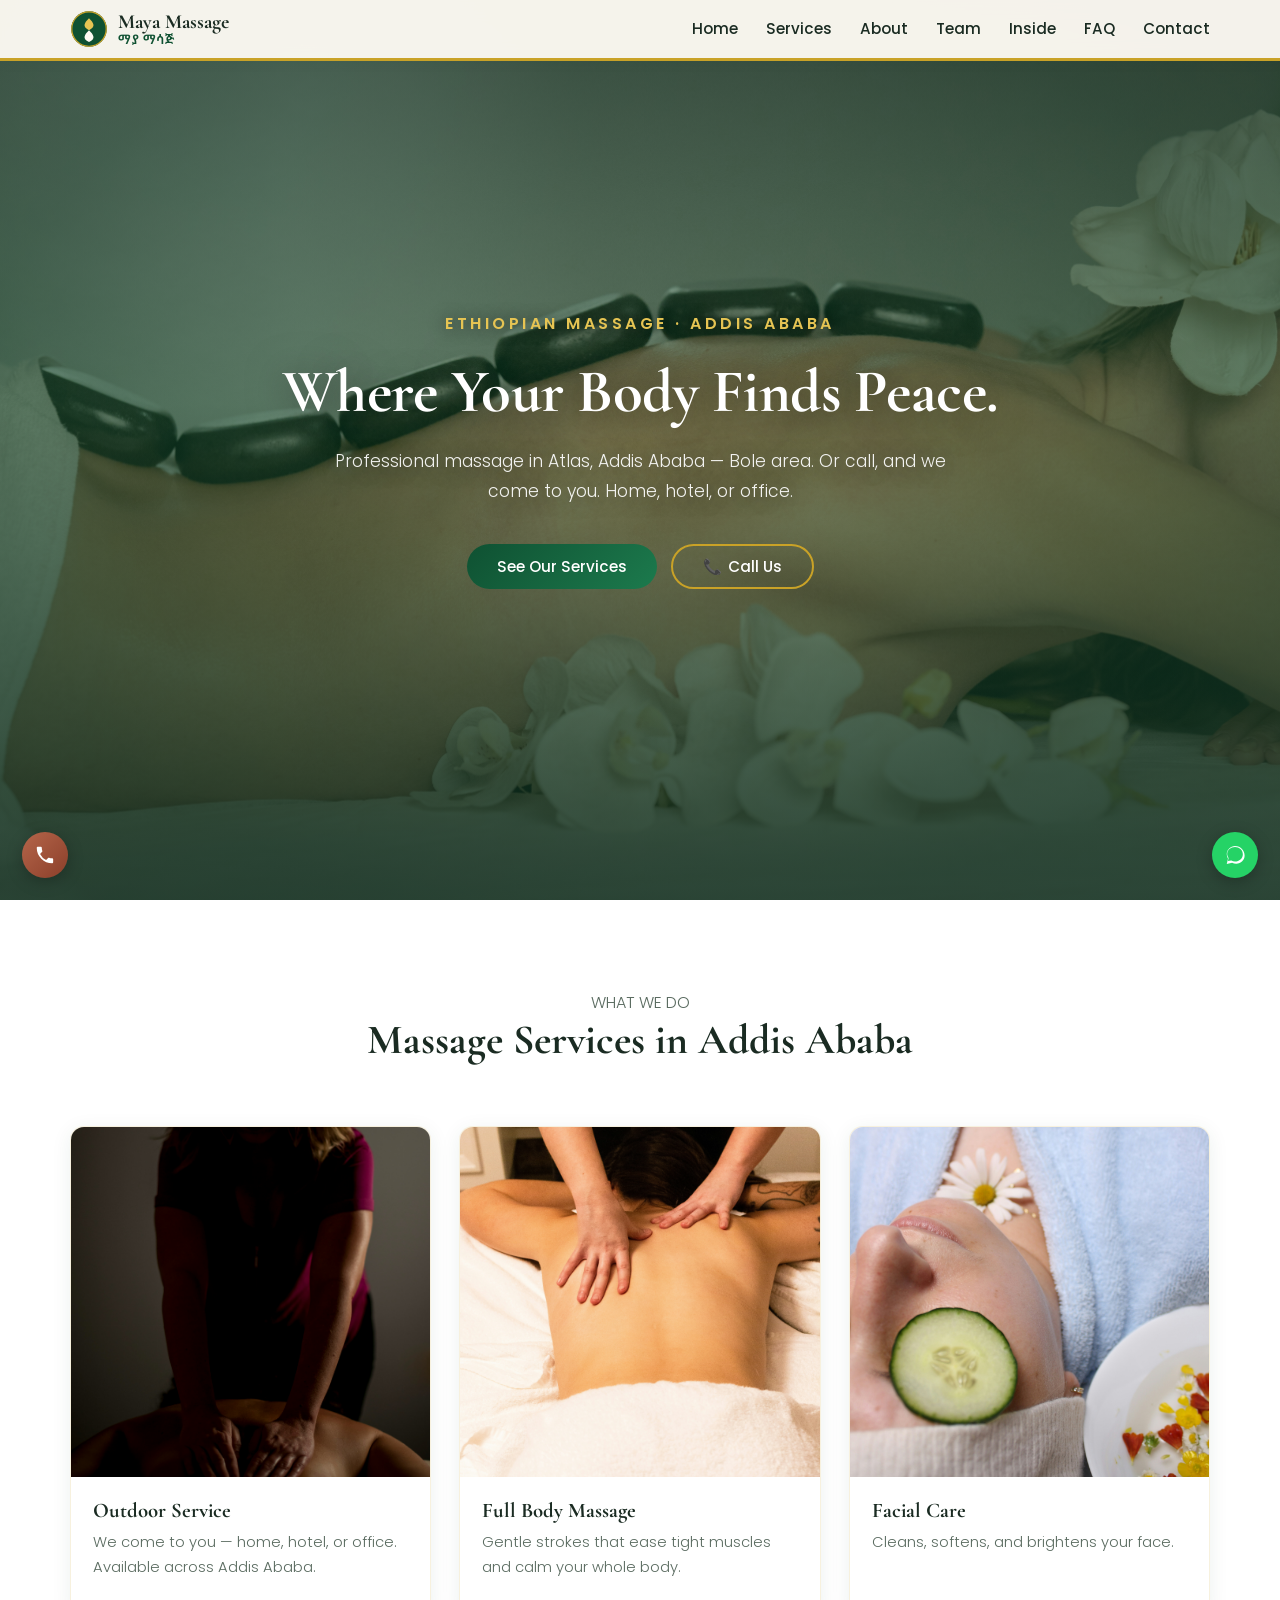
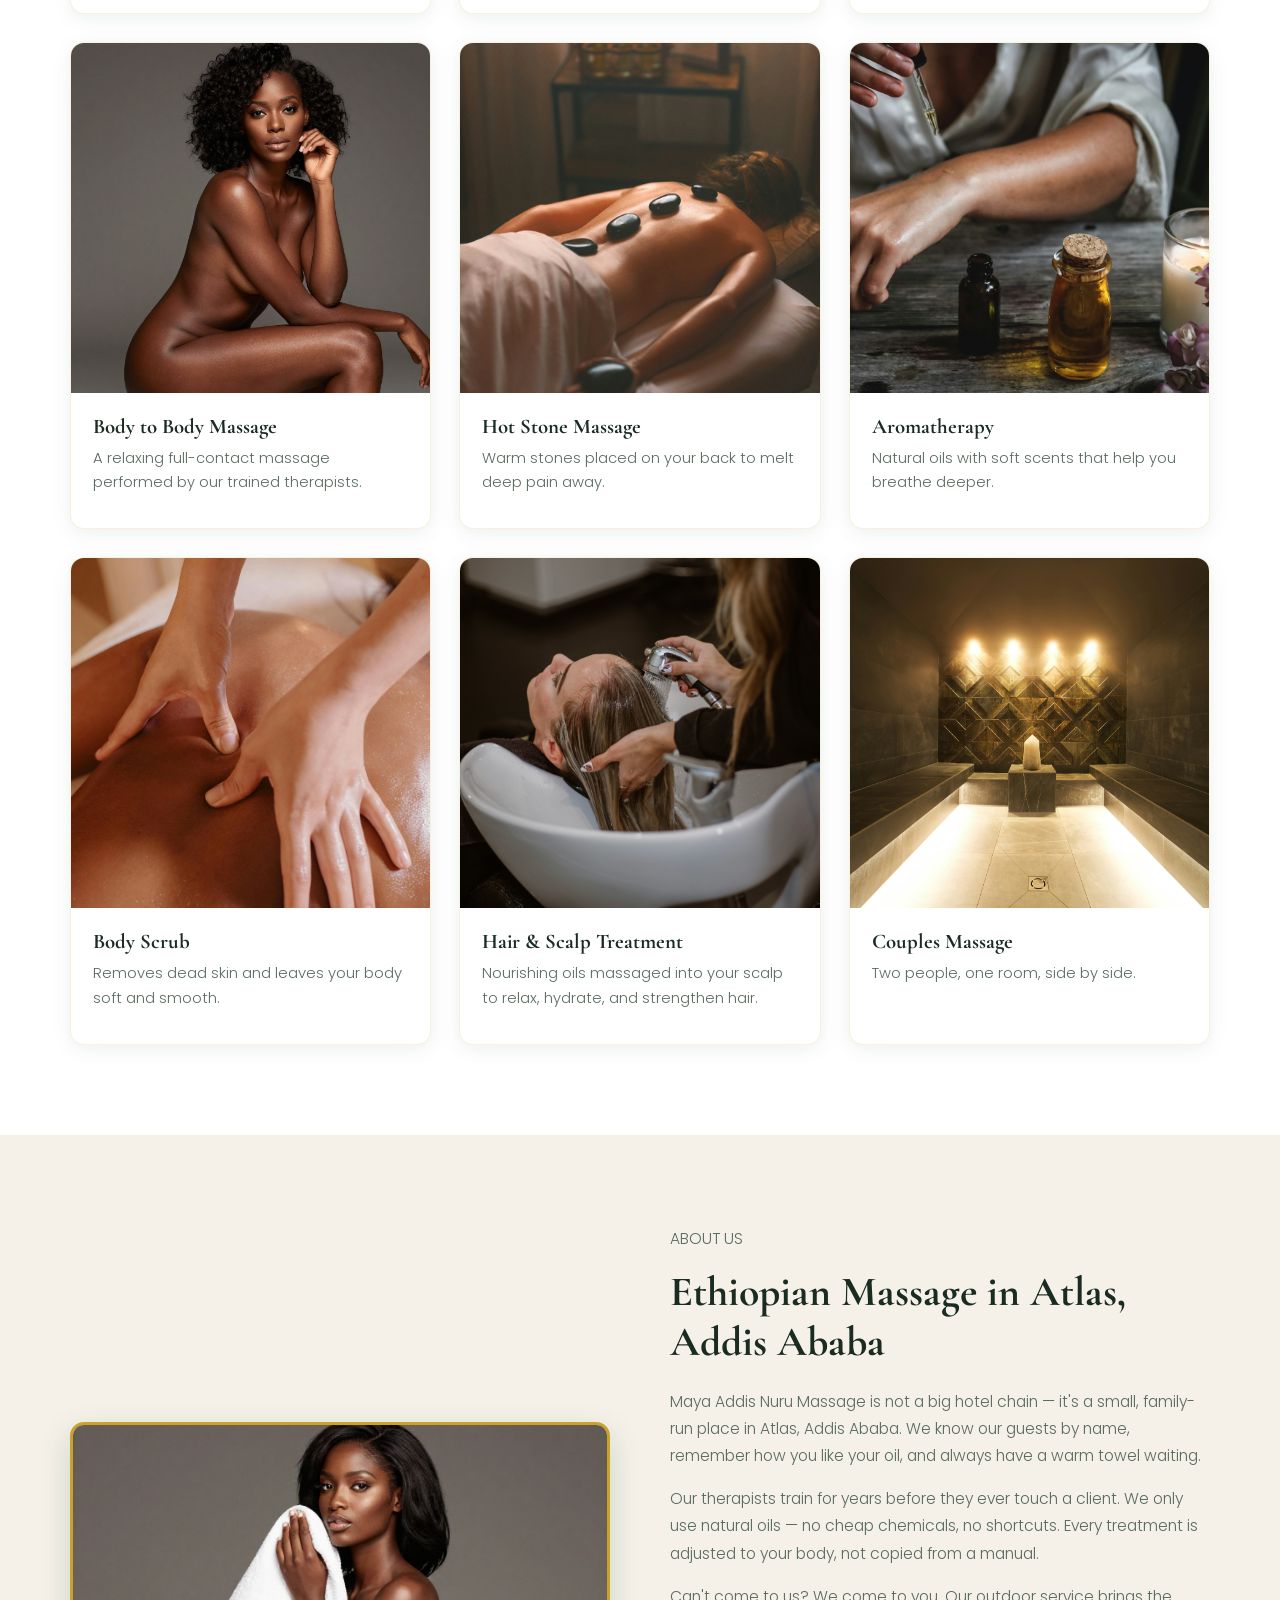
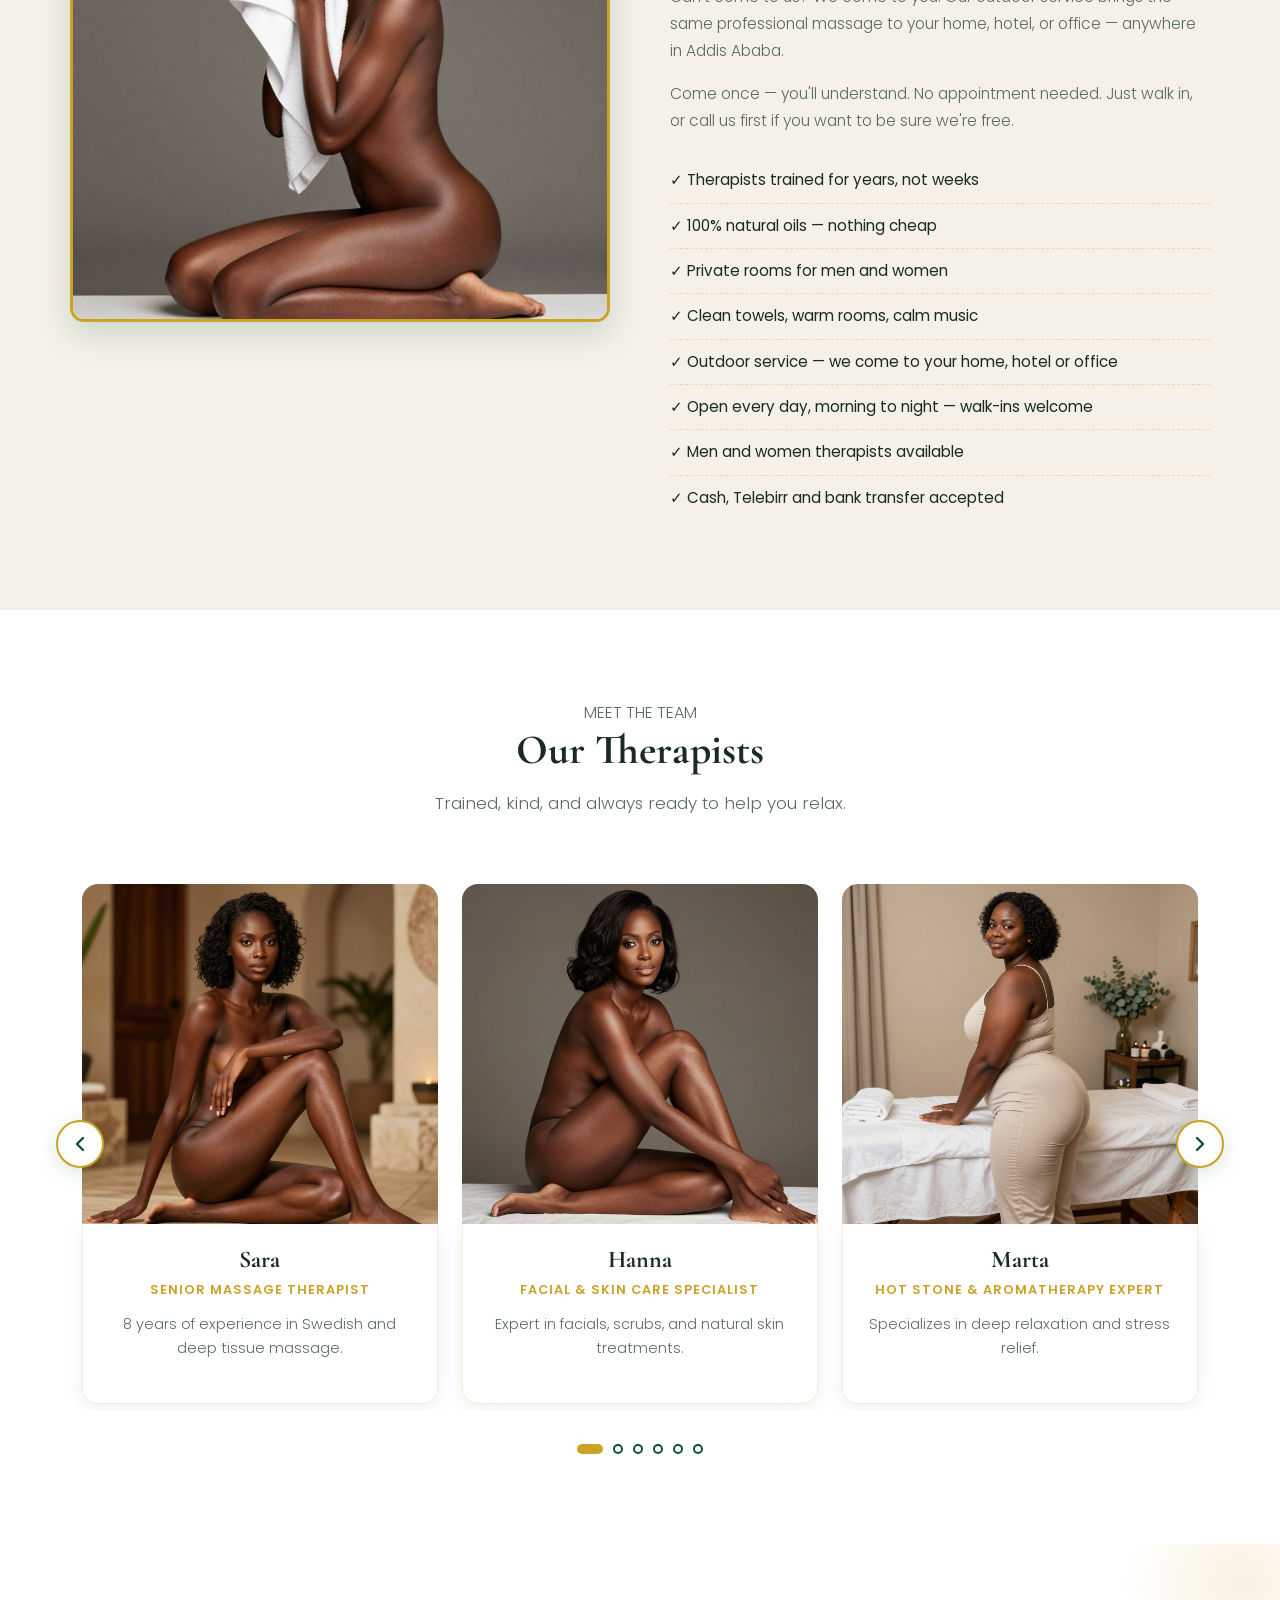
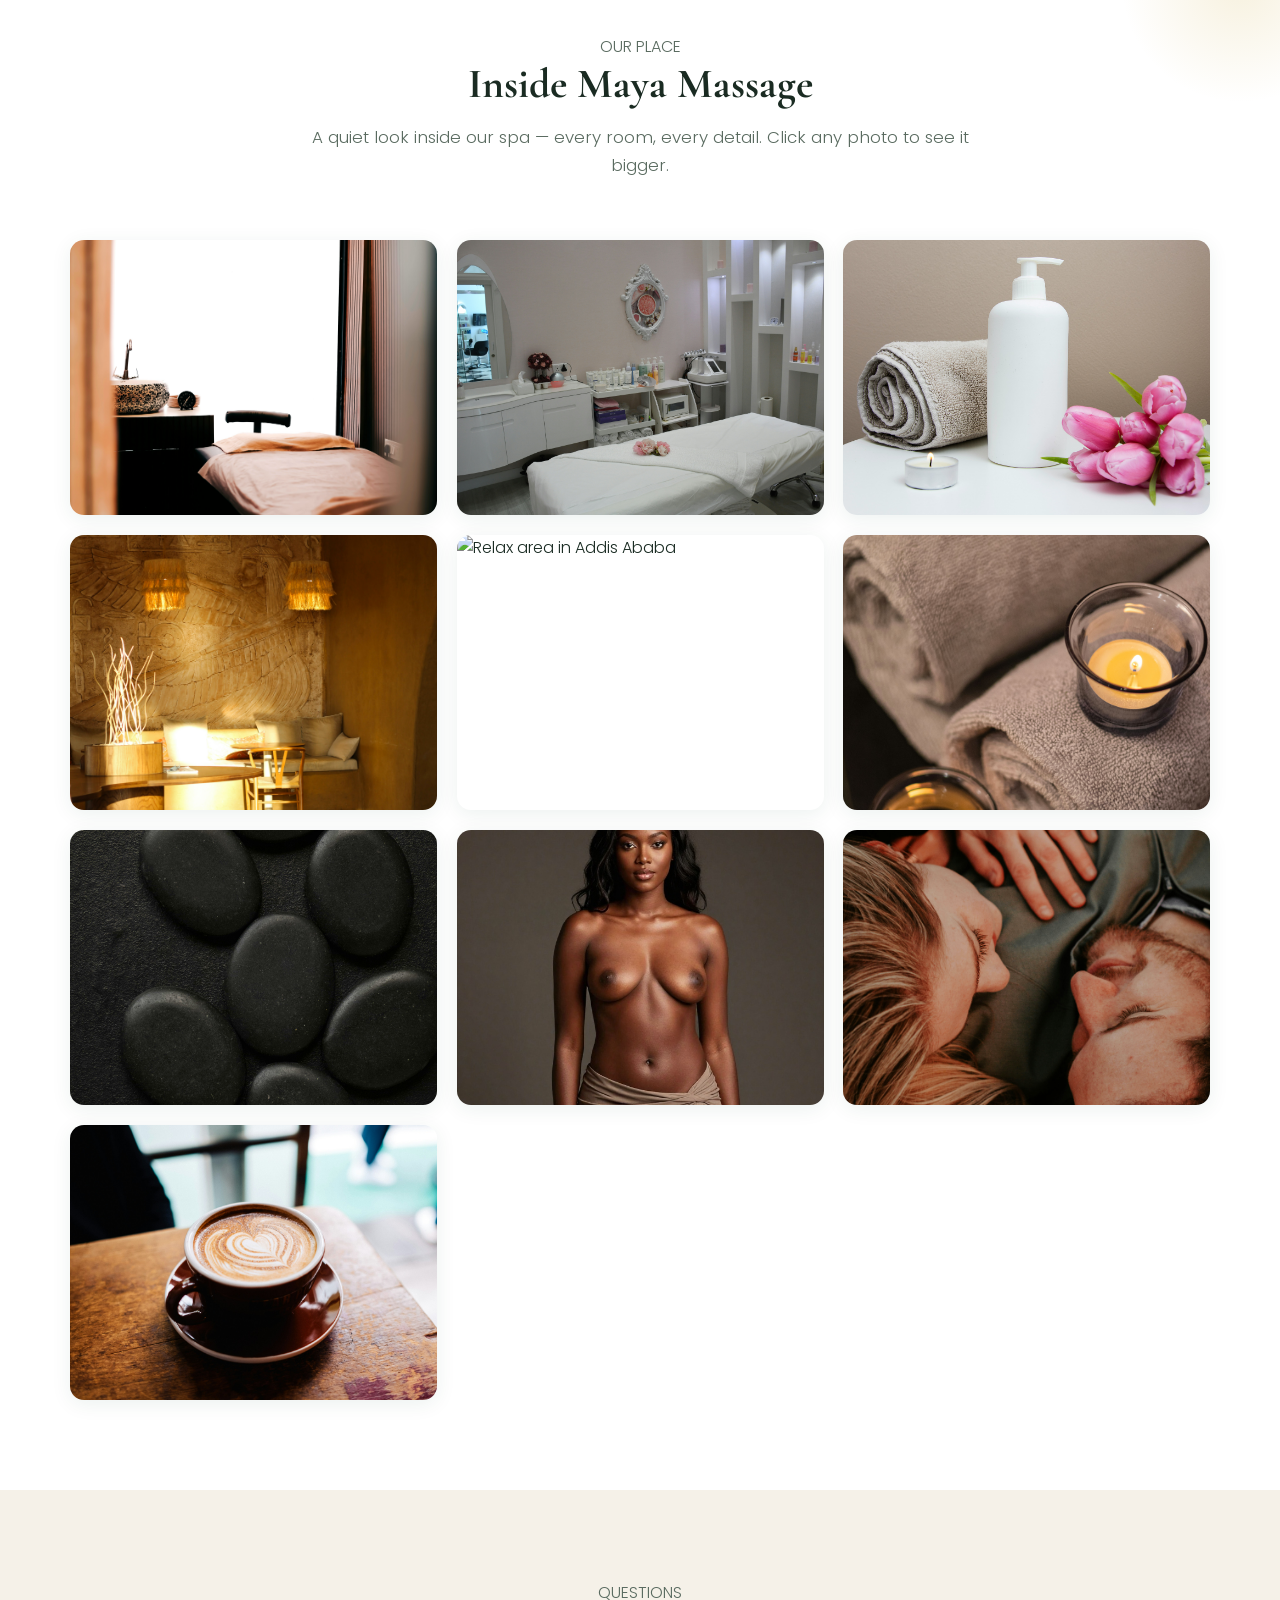
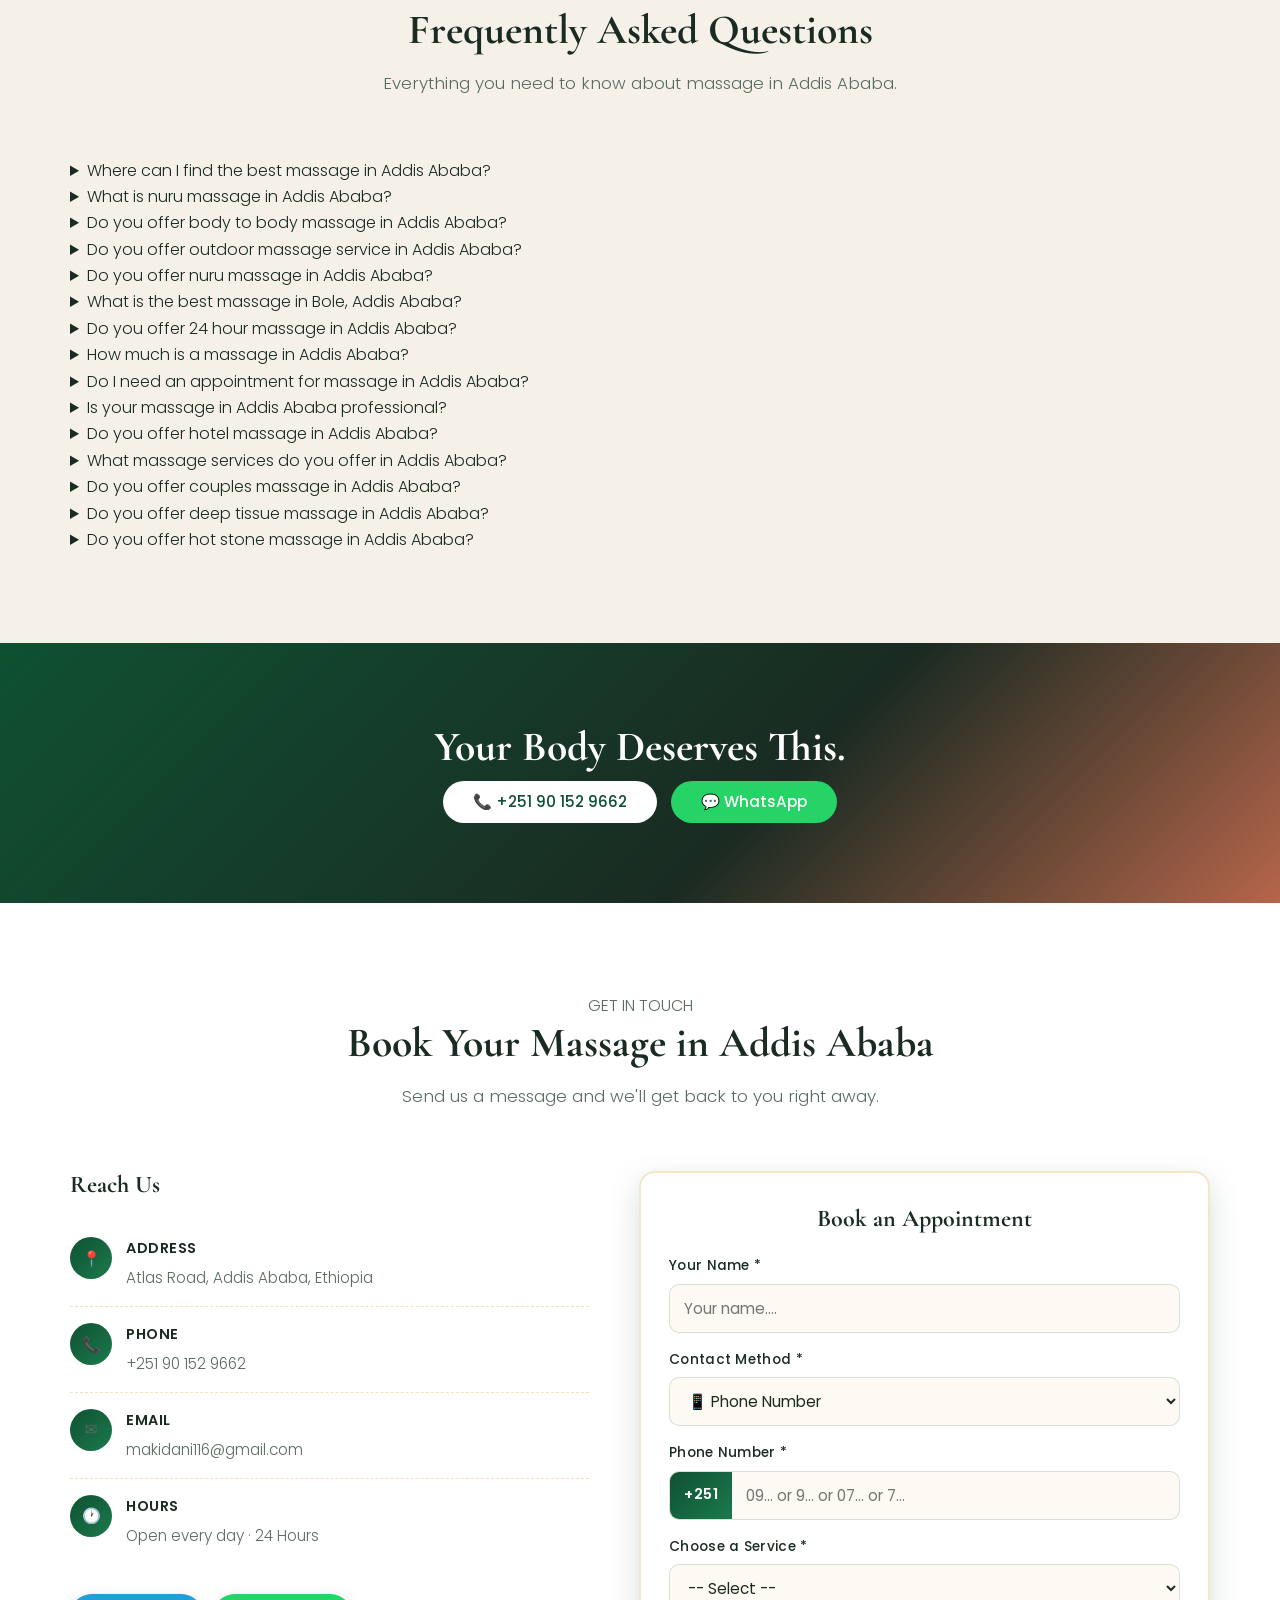
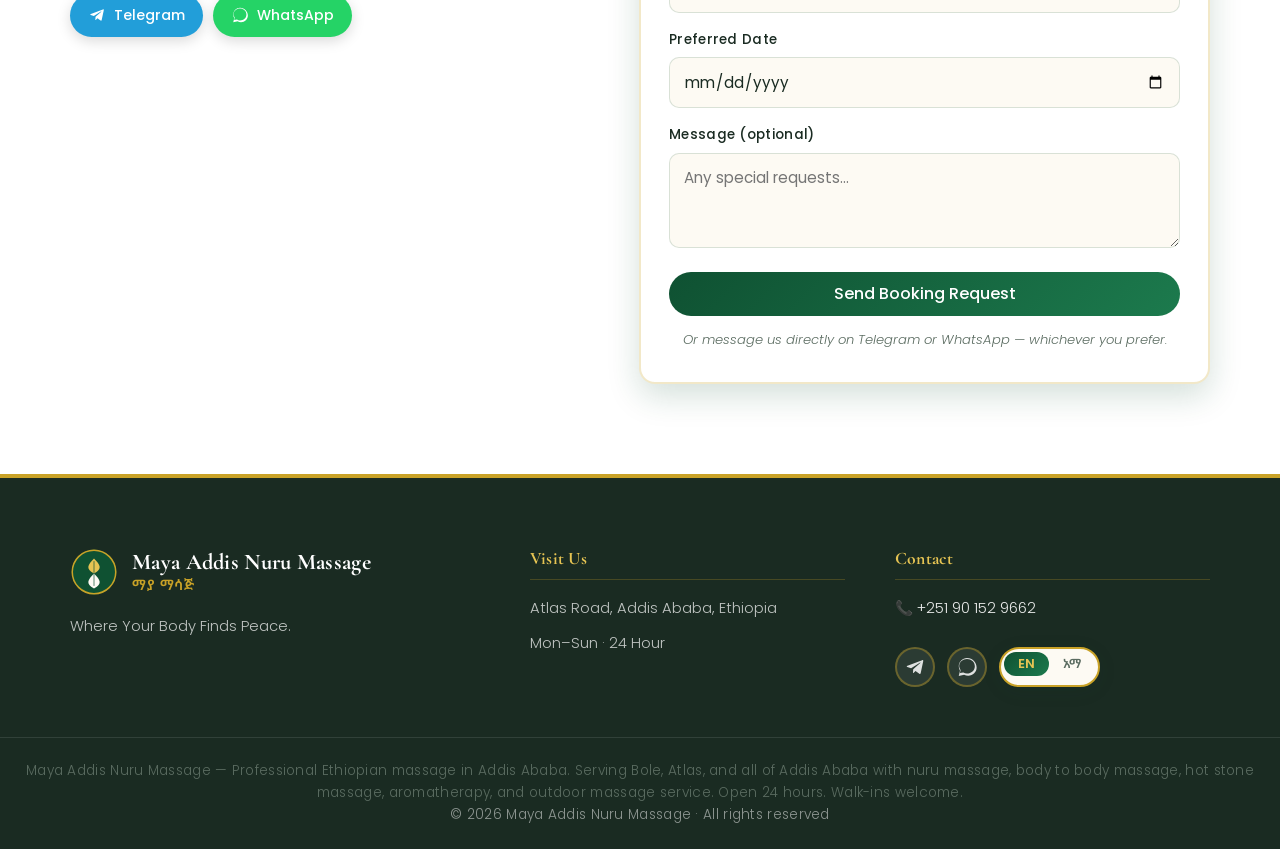
==== commit 0492cbf7: "Update print statement from 'Hello' to 'Goodbye''" ====
--- a/index.html
+++ b/index.html
@@ -3,22 +3,298 @@
 <head>
     <meta charset="UTF-8">
     <meta name="viewport" content="width=device-width, initial-scale=1.0">
-    <title>Maya Massage — Addis Ababa</title>
-    <meta name="description" content="Premium spa & massage in Addis Ababa.">
+
+    <!-- ============ PRIMARY SEO ============ -->
+    <title>Addis Ababa Massage | Nuru Massage | Body to Body | Outdoor Service — Maya Addis Nuru Massage</title>
+    <meta name="description" content="Best massage in Addis Ababa. Nuru massage, body to body massage, outdoor massage service, deep tissue, hot stone & aromatherapy. Serving Bole, Atlas & all Addis Ababa. Open 24 hours.">
+    <meta name="keywords" content="addis ababa massage, addis massage, addis nuru massage, addis ababa nuru massage, nuru massage addis ababa, nuru massage ethiopia, ethiopian massage, ethiopian nuru massage, massage in addis ababa, massage addis ababa, addis ababa massage service, best massage in addis ababa, top massage addis ababa, massage near me addis ababa, bole massage, bole nuru massage, bole massage service, atlas massage, atlas nuru massage, atlas road massage, maya massage, maya addis nuru massage, maya nuru massage, body to body massage, body to body massage addis ababa, body to body addis, body to body nuru, outdoor massage addis ababa, outdoor massage service, outdoor massage service addis ababa, home massage addis ababa, hotel massage addis ababa, office massage addis ababa, deep tissue massage addis ababa, full body massage addis ababa, swedish massage addis ababa, hot stone massage addis ababa, aromatherapy addis ababa, facial care addis ababa, body scrub addis ababa, hair and scalp treatment addis ababa, couples massage addis ababa, couples nuru massage, 24 hour massage addis ababa, 24/7 massage addis ababa, walk in massage addis ababa, professional massage addis ababa, luxury massage addis ababa, relax massage addis ababa, therapeutic massage addis ababa, ethiopian massage addis ababa, addis ababa spa, spa in addis ababa, nuru spa addis ababa, massage parlor addis ababa, massage center addis ababa, massage therapist addis ababa">
+    <meta name="author" content="Maya Addis Nuru Massage">
+    <meta name="robots" content="index, follow, max-snippet:-1, max-image-preview:large, max-video-preview:-1">
+    <meta name="googlebot" content="index, follow">
     <meta name="theme-color" content="#0f5132">
-
+    <meta name="geo.region" content="ET-AA">
+    <meta name="geo.placename" content="Addis Ababa">
+    <meta name="geo.position" content="9.0192;38.7525">
+    <meta name="ICBM" content="9.0192, 38.7525">
+    <meta name="language" content="English, Amharic">
+    <meta name="revisit-after" content="3 days">
+
+    <!-- ============ OPEN GRAPH ============ -->
+    <meta property="og:type" content="business.business">
+    <meta property="og:title" content="Addis Ababa Massage | Nuru Massage | Body to Body — Maya Addis Nuru Massage">
+    <meta property="og:description" content="Professional Ethiopian massage in Addis Ababa. Nuru massage, body to body, outdoor service, deep tissue, hot stone & aromatherapy. Bole · Atlas · All Addis Ababa. Open 24 hours.">
+    <meta property="og:url" content="https://mayamassage.netlify.app">
+    <meta property="og:image" content="https://mayamassage.netlify.app/images/hero.jpg">
+    <meta property="og:image:width" content="1200">
+    <meta property="og:image:height" content="630">
+    <meta property="og:image:alt" content="Maya Addis Nuru Massage — Addis Ababa massage service">
+    <meta property="og:site_name" content="Maya Addis Nuru Massage">
+    <meta property="og:locale" content="en_US">
+    <meta property="og:locale:alternate" content="am_ET">
+    <meta property="business:contact_data:street_address" content="Atlas Road">
+    <meta property="business:contact_data:locality" content="Addis Ababa">
+    <meta property="business:contact_data:country_name" content="Ethiopia">
+    <meta property="business:contact_data:phone_number" content="+251901529662">
+
+    <!-- ============ TWITTER CARD ============ -->
+    <meta name="twitter:card" content="summary_large_image">
+    <meta name="twitter:title" content="Addis Ababa Massage | Nuru Massage | Body to Body — Maya Massage">
+    <meta name="twitter:description" content="Professional Ethiopian massage in Addis Ababa. Nuru, body to body, outdoor service. Bole · Atlas · Open 24 hours.">
+    <meta name="twitter:image" content="https://mayamassage.netlify.app/images/hero.jpg">
+
+    <!-- ============ FAVICON ============ -->
     <link rel="icon" type="image/svg+xml" href="data:image/svg+xml,%3Csvg xmlns='http://www.w3.org/2000/svg' viewBox='0 0 64 64'%3E%3Ccircle cx='32' cy='32' r='30' fill='%230f5132'/%3E%3Ccircle cx='32' cy='32' r='29' fill='none' stroke='%23c9a227' stroke-width='2'/%3E%3Cpath d='M32 14 C 24 22, 20 28, 32 34 C 44 28, 40 22, 32 14 Z' fill='%23e6c453'/%3E%3Cpath d='M32 34 C 24 42, 20 48, 32 54 C 44 48, 40 42, 32 34 Z' fill='%23fdfaf3'/%3E%3C/svg%3E">
 
+    <!-- ============ FONTS ============ -->
     <link rel="preconnect" href="https://fonts.googleapis.com">
     <link rel="preconnect" href="https://fonts.gstatic.com" crossorigin>
     <link href="https://fonts.googleapis.com/css2?family=Cormorant+Garamond:wght@700&family=Poppins:wght@300;400;500;600&family=Noto+Sans+Ethiopic:wght@400;500;600&display=swap" rel="stylesheet">
 
+    <!-- ============ STYLES + SCRIPT ============ -->
     <link rel="stylesheet" href="style.css">
     <script defer src="script.js"></script>
+
+    <!-- ============ LOCALBUSINESS SCHEMA ============ -->
+    <script type="application/ld+json">
+    {
+      "@context": "https://schema.org",
+      "@type": ["MassageBusiness", "HealthAndBeautyBusiness", "LocalBusiness"],
+      "@id": "https://mayamassage.netlify.app/#business",
+      "name": "Maya Addis Nuru Massage",
+      "legalName": "Maya Addis Nuru Massage",
+      "alternateName": [
+        "Maya Massage",
+        "Maya Nuru Massage",
+        "Maya Addis Massage",
+        "Maya Spa Addis Ababa",
+        "Addis Nuru Massage",
+        "Addis Ababa Nuru Massage",
+        "Maya Body to Body Massage",
+        "Maya Outdoor Massage"
+      ],
+      "description": "Maya Addis Nuru Massage is a professional massage and spa in Addis Ababa, Ethiopia. We offer nuru massage, body to body massage, full body massage, deep tissue massage, Swedish massage, hot stone massage, aromatherapy, facial care, body scrub, hair and scalp treatment, couples massage, and outdoor massage service. Serving Bole, Atlas, and all of Addis Ababa. Open 24 hours. Walk-ins welcome.",
+      "slogan": "Where Your Body Finds Peace",
+      "image": [
+        "https://mayamassage.netlify.app/images/hero.jpg",
+        "https://mayamassage.netlify.app/images/about.jpg",
+        "https://mayamassage.netlify.app/images/service-massage.jpg",
+        "https://mayamassage.netlify.app/images/service-b2b.jpg",
+        "https://mayamassage.netlify.app/images/service-hotstone.jpg",
+        "https://mayamassage.netlify.app/images/service-aroma.jpg",
+        "https://mayamassage.netlify.app/images/service-outdoor.jpg"
+      ],
+      "logo": "https://mayamassage.netlify.app/images/hero.jpg",
+      "url": "https://mayamassage.netlify.app",
+      "telephone": "+251901529662",
+      "email": "makidani116@gmail.com",
+      "priceRange": "$$",
+      "currenciesAccepted": "ETB",
+      "paymentAccepted": "Cash, Telebirr, Bank Transfer",
+      "address": {
+        "@type": "PostalAddress",
+        "streetAddress": "Atlas Road",
+        "addressLocality": "Addis Ababa",
+        "addressRegion": "Addis Ababa",
+        "postalCode": "1000",
+        "addressCountry": "ET"
+      },
+      "geo": {
+        "@type": "GeoCoordinates",
+        "latitude": 9.0192,
+        "longitude": 38.7525
+      },
+      "hasMap": "https://maps.google.com/?q=Atlas+Road+Addis+Ababa+Ethiopia",
+      "areaServed": [
+        { "@type": "City", "name": "Addis Ababa" },
+        { "@type": "Place", "name": "Bole" },
+        { "@type": "Place", "name": "Atlas" },
+        { "@type": "Place", "name": "Bole Road" },
+        { "@type": "Place", "name": "Atlas Road" },
+        { "@type": "Country", "name": "Ethiopia" }
+      ],
+      "serviceArea": {
+        "@type": "GeoCircle",
+        "geoMidpoint": {
+          "@type": "GeoCoordinates",
+          "latitude": 9.0192,
+          "longitude": 38.7525
+        },
+        "geoRadius": "25000"
+      },
+      "openingHoursSpecification": [{
+        "@type": "OpeningHoursSpecification",
+        "dayOfWeek": ["Monday","Tuesday","Wednesday","Thursday","Friday","Saturday","Sunday"],
+        "opens": "00:00",
+        "closes": "23:59"
+      }],
+      "hasOfferCatalog": {
+        "@type": "OfferCatalog",
+        "name": "Massage Services in Addis Ababa",
+        "itemListElement": [
+          { "@type": "Offer", "itemOffered": { "@type": "Service", "name": "Nuru Massage", "description": "Nuru massage in Addis Ababa" } },
+          { "@type": "Offer", "itemOffered": { "@type": "Service", "name": "Body to Body Massage", "description": "Body to body massage in Addis Ababa" } },
+          { "@type": "Offer", "itemOffered": { "@type": "Service", "name": "Full Body Massage", "description": "Full body massage in Addis Ababa" } },
+          { "@type": "Offer", "itemOffered": { "@type": "Service", "name": "Deep Tissue Massage", "description": "Deep tissue massage in Addis Ababa" } },
+          { "@type": "Offer", "itemOffered": { "@type": "Service", "name": "Swedish Massage", "description": "Swedish massage in Addis Ababa" } },
+          { "@type": "Offer", "itemOffered": { "@type": "Service", "name": "Hot Stone Massage", "description": "Hot stone massage in Addis Ababa" } },
+          { "@type": "Offer", "itemOffered": { "@type": "Service", "name": "Aromatherapy", "description": "Aromatherapy in Addis Ababa" } },
+          { "@type": "Offer", "itemOffered": { "@type": "Service", "name": "Facial Care", "description": "Facial care in Addis Ababa" } },
+          { "@type": "Offer", "itemOffered": { "@type": "Service", "name": "Body Scrub", "description": "Body scrub in Addis Ababa" } },
+          { "@type": "Offer", "itemOffered": { "@type": "Service", "name": "Hair and Scalp Treatment", "description": "Hair and scalp treatment in Addis Ababa" } },
+          { "@type": "Offer", "itemOffered": { "@type": "Service", "name": "Couples Massage", "description": "Couples massage in Addis Ababa" } },
+          { "@type": "Offer", "itemOffered": { "@type": "Service", "name": "Outdoor Massage Service", "description": "Outdoor massage service in Addis Ababa — we come to your home, hotel, or office" } },
+          { "@type": "Offer", "itemOffered": { "@type": "Service", "name": "Home Massage Service", "description": "Home massage service in Addis Ababa" } },
+          { "@type": "Offer", "itemOffered": { "@type": "Service", "name": "Hotel Massage Service", "description": "Hotel massage service in Addis Ababa" } },
+          { "@type": "Offer", "itemOffered": { "@type": "Service", "name": "Office Massage Service", "description": "Office massage service in Addis Ababa" } },
+          { "@type": "Offer", "itemOffered": { "@type": "Service", "name": "24 Hour Massage", "description": "24 hour massage in Addis Ababa" } }
+        ]
+      },
+      "knowsLanguage": ["en", "am"],
+      "sameAs": [
+        "https://t.me/Makkkk17",
+        "https://wa.me/251901529662"
+      ],
+      "aggregateRating": {
+        "@type": "AggregateRating",
+        "ratingValue": "5",
+        "bestRating": "5",
+        "worstRating": "1",
+        "ratingCount": "1"
+      }
+    }
+    </script>
+
+    <!-- ============ FAQ SCHEMA ============ -->
+    <script type="application/ld+json">
+    {
+      "@context": "https://schema.org",
+      "@type": "FAQPage",
+      "mainEntity": [
+        {
+          "@type": "Question",
+          "name": "Where can I find the best massage in Addis Ababa?",
+          "acceptedAnswer": {
+            "@type": "Answer",
+            "text": "Maya Addis Nuru Massage is located on Atlas Road in Addis Ababa, serving Bole, Atlas, and the entire city. We specialize in nuru massage, body to body massage, deep tissue, hot stone, aromatherapy, and outdoor massage service. Open 24 hours. Call +251 90 152 9662 to book."
+          }
+        },
+        {
+          "@type": "Question",
+          "name": "What is nuru massage in Addis Ababa?",
+          "acceptedAnswer": {
+            "@type": "Answer",
+            "text": "Nuru massage is a Japanese-style body to body massage using a special natural gel. At Maya Addis Nuru Massage in Addis Ababa, our trained therapists provide professional nuru massage in private rooms. Available in Bole, Atlas, and across Addis Ababa."
+          }
+        },
+        {
+          "@type": "Question",
+          "name": "Do you offer body to body massage in Addis Ababa?",
+          "acceptedAnswer": {
+            "@type": "Answer",
+            "text": "Yes. Maya Addis Nuru Massage offers professional body to body massage in Addis Ababa. Our trained therapists provide a relaxing full-contact massage experience in a clean, private setting. Book by phone at +251 90 152 9662 or via WhatsApp."
+          }
+        },
+        {
+          "@type": "Question",
+          "name": "Do you offer outdoor massage service in Addis Ababa?",
+          "acceptedAnswer": {
+            "@type": "Answer",
+            "text": "Yes. Our outdoor massage service brings the same professional massage to your home, hotel, or office anywhere in Addis Ababa. Perfect for busy clients, tourists, and guests who prefer privacy. Available in Bole, Atlas, and all areas of Addis Ababa."
+          }
+        },
+        {
+          "@type": "Question",
+          "name": "Do you offer nuru massage in Addis Ababa?",
+          "acceptedAnswer": {
+            "@type": "Answer",
+            "text": "Yes. Maya Addis Nuru Massage specializes in nuru massage in Addis Ababa. Our trained therapists use professional techniques and natural oils. Available at our Atlas Road location and via our outdoor service across Bole and Addis Ababa."
+          }
+        },
+        {
+          "@type": "Question",
+          "name": "What is the best massage in Bole, Addis Ababa?",
+          "acceptedAnswer": {
+            "@type": "Answer",
+            "text": "Maya Addis Nuru Massage is located on Atlas Road, just minutes from Bole. We're known for nuru massage, body to body massage, deep tissue, hot stone, and aromatherapy. Open 24 hours. Walk-ins welcome. Call +251 90 152 9662."
+          }
+        },
+        {
+          "@type": "Question",
+          "name": "Do you offer 24 hour massage in Addis Ababa?",
+          "acceptedAnswer": {
+            "@type": "Answer",
+            "text": "Yes. Maya Addis Nuru Massage is open 24 hours a day, 7 days a week in Addis Ababa. You can visit us at Atlas Road anytime, or call +251 90 152 9662 to book an outdoor massage service to your home or hotel."
+          }
+        },
+        {
+          "@type": "Question",
+          "name": "How much is a massage in Addis Ababa?",
+          "acceptedAnswer": {
+            "@type": "Answer",
+            "text": "Prices at Maya Addis Nuru Massage vary depending on the service — full body massage, nuru massage, body to body massage, deep tissue, hot stone, aromatherapy, or outdoor service. Call or message us on WhatsApp at +251 90 152 9662 for current prices."
+          }
+        },
+        {
+          "@type": "Question",
+          "name": "Do I need an appointment for massage in Addis Ababa?",
+          "acceptedAnswer": {
+            "@type": "Answer",
+            "text": "No appointment is needed at Maya Addis Nuru Massage in Addis Ababa. We welcome walk-ins 24 hours a day. However, calling first at +251 90 152 9662 is recommended to make sure we're free when you arrive."
+          }
+        },
+        {
+          "@type": "Question",
+          "name": "Is your massage in Addis Ababa professional?",
+          "acceptedAnswer": {
+            "@type": "Answer",
+            "text": "Yes. Maya Addis Nuru Massage only employs trained and certified massage therapists. We use 100% natural oils and follow strict hygiene standards. Our goal is to provide professional, relaxing, and therapeutic massage for every guest in Addis Ababa."
+          }
+        },
+        {
+          "@type": "Question",
+          "name": "Do you offer hotel massage in Addis Ababa?",
+          "acceptedAnswer": {
+            "@type": "Answer",
+            "text": "Yes. Our outdoor massage service includes hotel massage in Addis Ababa. Whether you're staying in Bole, Atlas, or any other area, our therapists come to your hotel room with all equipment. Book at +251 90 152 9662."
+          }
+        },
+        {
+          "@type": "Question",
+          "name": "What massage services do you offer in Addis Ababa?",
+          "acceptedAnswer": {
+            "@type": "Answer",
+            "text": "Maya Addis Nuru Massage offers full body massage, nuru massage, body to body massage, deep tissue massage, Swedish massage, hot stone massage, aromatherapy, facial care, body scrub, hair and scalp treatment, couples massage, and outdoor massage service in Addis Ababa."
+          }
+        },
+        {
+          "@type": "Question",
+          "name": "Do you offer couples massage in Addis Ababa?",
+          "acceptedAnswer": {
+            "@type": "Answer",
+            "text": "Yes. We offer couples massage in Addis Ababa with side-by-side tables in a private room. Perfect for anniversaries, honeymoons, and special occasions. Book at +251 90 152 9662."
+          }
+        },
+        {
+          "@type": "Question",
+          "name": "Do you offer deep tissue massage in Addis Ababa?",
+          "acceptedAnswer": {
+            "@type": "Answer",
+            "text": "Yes. Deep tissue massage is one of our most popular services at Maya Addis Nuru Massage in Addis Ababa. Ideal for muscle pain, stiffness, and sports recovery. Our trained therapists use firm pressure and professional techniques."
+          }
+        },
+        {
+          "@type": "Question",
+          "name": "Do you offer hot stone massage in Addis Ababa?",
+          "acceptedAnswer": {
+            "@type": "Answer",
+            "text": "Yes. Hot stone massage is available at Maya Addis Nuru Massage in Addis Ababa. Warm basalt stones are placed on your back to melt deep tension and promote relaxation. Book at +251 90 152 9662."
+          }
+        }
+      ]
+    }
+    </script>
 </head>
 <body>
-
-
 
 <!-- Navbar -->
 <header class="navbar" id="navbar">
@@ -46,6 +322,7 @@
             <a href="#about">About</a>
             <a href="#team">Team</a>
             <a href="#gallery">Inside</a>
+            <a href="#faq">FAQ</a>
             <a href="#contact">Contact</a>
         </nav>
     </div>
@@ -55,21 +332,21 @@
 
 <!-- ==================== HERO ==================== -->
 <section class="hero" id="home">
-    <img class="hero-bg" src="images/hero.jpg" alt="" fetchpriority="high">
+    <img class="hero-bg" src="images/hero.jpg" alt="Maya Addis Nuru Massage — Addis Ababa massage" fetchpriority="high">
     <div class="hero-overlay"></div>
 
     <div class="hero-content">
         <p class="eyebrow i18n"
-           data-en="Maya Massage"
-           data-am="ማያ ማሳጅ">Maya Massage</p>
+           data-en="ETHIOPIAN MASSAGE · ADDIS ABABA"
+           data-am="የኢትዮጵያ ማሳጅ · አዲስ አበባ">ETHIOPIAN MASSAGE · ADDIS ABABA</p>
 
         <h1 class="i18n"
             data-en="Where Your Body Finds Peace."
             data-am="ሰውነትዎ ሰላም የሚያገኝበት ቦታ።">Where Your Body Finds Peace.</h1>
 
         <p class="hero-sub i18n"
-           data-en="Come to us in Atlas, Addis Ababa — or call, and we come to you. Home, hotel, or office."
-           data-am="በአትላስ፣ አዲስ አበባ ወደ እኛ ይምጡ — ወይም ይደውሉ፣ እኛ ወደ እርስዎ እንመጣለን። ቤት፣ ሆቴል ወይም ቢሮ።">Come to us in Atlas, Addis Ababa — or call, and we come to you. Home, hotel, or office.</p>
+           data-en="Professional massage in Atlas, Addis Ababa — Bole area. Or call, and we come to you. Home, hotel, or office."
+           data-am="ሙያዊ ማሳጅ በአትላስ፣ አዲስ አበባ — ቦሌ አካባቢ። ወይም ይደውሉ፣ እኛ ወደ እርስዎ እንመጣለን። ቤት፣ ሆቴል ወይም ቢሮ።">Professional massage in Atlas, Addis Ababa — Bole area. Or call, and we come to you. Home, hotel, or office.</p>
 
         <div class="hero-buttons">
             <a href="#services" class="btn btn-primary i18n"
@@ -87,12 +364,14 @@
     <div class="container">
         <div class="section-head">
             <p class="eyebrow i18n" data-en="WHAT WE DO" data-am="ምን እናደርጋለን">WHAT WE DO</p>
-            <h2 class="i18n" data-en="Our Services" data-am="አገልግሎቶቻችን">Our Services</h2>
+            <h2 class="i18n"
+                data-en="Massage Services in Addis Ababa"
+                data-am="የማሳጅ አገልግሎቶች በአዲስ አበባ">Massage Services in Addis Ababa</h2>
         </div>
 
         <div class="grid grid-3">
             <div class="card">
-                <div class="card-img"><img src="images/service-outdoor.jpg" alt="Outdoor Service"></div>
+                <div class="card-img"><img src="images/service-outdoor.jpg" alt="Outdoor massage service in Addis Ababa"></div>
                 <div class="card-body">
                     <h3 class="i18n" data-en="Outdoor Service" data-am="የቤት ውጭ አገልግሎት">Outdoor Service</h3>
                     <p class="i18n" data-en="We come to you — home, hotel, or office. Available across Addis Ababa." data-am="ወደ እርስዎ እንመጣለን — ቤት፣ ሆቴል ወይም ቢሮ። በመላው አዲስ አበባ ይገኛል።">We come to you — home, hotel, or office. Available across Addis Ababa.</p>
@@ -100,7 +379,7 @@
             </div>
 
             <div class="card">
-                <div class="card-img"><img src="images/service-massage.jpg" alt="Massage"></div>
+                <div class="card-img"><img src="images/service-massage.jpg" alt="Full body massage in Addis Ababa"></div>
                 <div class="card-body">
                     <h3 class="i18n" data-en="Full Body Massage" data-am="የሙሉ ሰውነት ማሳጅ">Full Body Massage</h3>
                     <p class="i18n" data-en="Gentle strokes that ease tight muscles and calm your whole body." data-am="የደረቁ ጡንቻዎችን የሚያላሉ ለስላሳ እንቅስቃሴዎች።">Gentle strokes that ease tight muscles and calm your whole body.</p>
@@ -108,7 +387,7 @@
             </div>
 
             <div class="card">
-                <div class="card-img"><img src="images/service-facial.jpg" alt="Facial"></div>
+                <div class="card-img"><img src="images/service-facial.jpg" alt="Facial care in Addis Ababa"></div>
                 <div class="card-body">
                     <h3 class="i18n" data-en="Facial Care" data-am="የፊት እንክብካቤ">Facial Care</h3>
                     <p class="i18n" data-en="Cleans, softens, and brightens your face." data-am="ፊትዎን የሚያጸዳ እና የሚያበራ።">Cleans, softens, and brightens your face.</p>
@@ -116,7 +395,7 @@
             </div>
 
             <div class="card">
-                <div class="card-img"><img src="images/service-b2b.jpg" alt="Body to Body"></div>
+                <div class="card-img"><img src="images/service-b2b.jpg" alt="Body to body massage in Addis Ababa"></div>
                 <div class="card-body">
                     <h3 class="i18n" data-en="Body to Body Massage" data-am="ቦዲ ቱ ቦዲ ማሳጅ">Body to Body Massage</h3>
                     <p class="i18n" data-en="A relaxing full-contact massage performed by our trained therapists." data-am="በሰለጠኑ ባለሙያዎቻችን የሚሰጥ ሙሉ የሰውነት ማሳጅ።">A relaxing full-contact massage performed by our trained therapists.</p>
@@ -124,7 +403,7 @@
             </div>
 
             <div class="card">
-                <div class="card-img"><img src="images/service-hotstone.jpg" alt="Hot Stone"></div>
+                <div class="card-img"><img src="images/service-hotstone.jpg" alt="Hot stone massage in Addis Ababa"></div>
                 <div class="card-body">
                     <h3 class="i18n" data-en="Hot Stone Massage" data-am="ትኩስ ድንጋይ ማሳጅ">Hot Stone Massage</h3>
                     <p class="i18n" data-en="Warm stones placed on your back to melt deep pain away." data-am="በጀርባዎ ላይ የሚቀመጡ ሞቃት ድንጋዮች።">Warm stones placed on your back to melt deep pain away.</p>
@@ -132,7 +411,7 @@
             </div>
 
             <div class="card">
-                <div class="card-img"><img src="images/service-aroma.jpg" alt="Aromatherapy"></div>
+                <div class="card-img"><img src="images/service-aroma.jpg" alt="Aromatherapy in Addis Ababa"></div>
                 <div class="card-body">
                     <h3 class="i18n" data-en="Aromatherapy" data-am="አሮማቴራፒ">Aromatherapy</h3>
                     <p class="i18n" data-en="Natural oils with soft scents that help you breathe deeper." data-am="ለስላሳ መዓዛ ያላቸው ተፈጥሯዊ ዘይቶች።">Natural oils with soft scents that help you breathe deeper.</p>
@@ -140,7 +419,7 @@
             </div>
 
             <div class="card">
-                <div class="card-img"><img src="images/service-body.jpg" alt="Body Scrub"></div>
+                <div class="card-img"><img src="images/service-body.jpg" alt="Body scrub in Addis Ababa"></div>
                 <div class="card-body">
                     <h3 class="i18n" data-en="Body Scrub" data-am="የሰውነት ማጽዳት">Body Scrub</h3>
                     <p class="i18n" data-en="Removes dead skin and leaves your body soft and smooth." data-am="የሞተ ቆዳን ያስወግዳል እና ሰውነትዎን ለስላሳ ያደርገዋል።">Removes dead skin and leaves your body soft and smooth.</p>
@@ -148,7 +427,7 @@
             </div>
 
             <div class="card">
-                <div class="card-img"><img src="images/service-hair.jpg" alt="Hair & Scalp"></div>
+                <div class="card-img"><img src="images/service-hair.jpg" alt="Hair and scalp treatment in Addis Ababa"></div>
                 <div class="card-body">
                     <h3 class="i18n" data-en="Hair & Scalp Treatment" data-am="የፀጉር እና የራስ ቆዳ እንክብካቤ">Hair & Scalp Treatment</h3>
                     <p class="i18n" data-en="Nourishing oils massaged into your scalp to relax, hydrate, and strengthen hair." data-am="ራስዎን ለማረጋጋት እና ፀጉርዎን ለማጠናከር የሚያገለግሉ የተፈጥሮ ዘይቶች።">Nourishing oils massaged into your scalp to relax, hydrate, and strengthen hair.</p>
@@ -156,7 +435,7 @@
             </div>
 
             <div class="card">
-                <div class="card-img"><img src="images/service-couple.jpg" alt="Couples"></div>
+                <div class="card-img"><img src="images/service-couple.jpg" alt="Couples massage in Addis Ababa"></div>
                 <div class="card-body">
                     <h3 class="i18n" data-en="Couples Massage" data-am="የጥንዶች ማሳጅ">Couples Massage</h3>
                     <p class="i18n" data-en="Two people, one room, side by side." data-am="ሁለት ሰዎች፣ አንድ ክፍል፣ ጎን ለጎን።">Two people, one room, side by side.</p>
@@ -170,17 +449,19 @@
 <section class="section section-alt" id="about">
     <div class="container about-grid">
         <div class="about-img">
-            <img src="images/about.jpg" alt="Inside Maya Massage">
+            <img src="images/about.jpg" alt="Inside Maya Addis Nuru Massage in Atlas, Addis Ababa">
         </div>
 
         <div class="about-text">
             <p class="eyebrow i18n" data-en="ABOUT US" data-am="ስለኛ">ABOUT US</p>
 
-            <h2 class="i18n" data-en="More Than a Massage. A Real Escape." data-am="ከማሳጅ በላይ። እውነተኛ ማረፊያ።">More Than a Massage. A Real Escape.</h2>
+            <h2 class="i18n"
+                data-en="Ethiopian Massage in Atlas, Addis Ababa"
+                data-am="የኢትዮጵያ ማሳጅ በአትላስ፣ አዲስ አበባ">Ethiopian Massage in Atlas, Addis Ababa</h2>
 
             <p class="i18n"
-               data-en="Maya Massage is not a big hotel chain — it's a small, family-run place in Atlas, Addis Ababa. We know our guests by name, remember how you like your oil, and always have a warm towel waiting."
-               data-am="ማያ ማሳጅ ትልቅ የሆቴል ሰንሰለት አይደለም — በአትላስ፣ አዲስ አበባ የሚገኝ ትንሽ የቤተሰብ ስፓ ነው። እንግዶቻችንን በስም እናውቃለን፣ ዘይት እንዴት እንደሚወዱ እናስታውሳለን፣ እና ሁልጊዜ ሞቃት ፎጣ ይጠብቅዎታል።">Maya Massage is not a big hotel chain — it's a small, family-run place in Atlas, Addis Ababa. We know our guests by name, remember how you like your oil, and always have a warm towel waiting.</p>
+               data-en="Maya Addis Nuru Massage is not a big hotel chain — it's a small, family-run place in Atlas, Addis Ababa. We know our guests by name, remember how you like your oil, and always have a warm towel waiting."
+               data-am="ማያ አዲስ ኑሩ ማሳጅ ትልቅ የሆቴል ሰንሰለት አይደለም — በአትላስ፣ አዲስ አበባ የሚገኝ ትንሽ የቤተሰብ ስፓ ነው። እንግዶቻችንን በስም እናውቃለን፣ ዘይት እንዴት እንደሚወዱ እናስታውሳለን፣ እና ሁልጊዜ ሞቃት ፎጣ ይጠብቅዎታል።">Maya Addis Nuru Massage is not a big hotel chain — it's a small, family-run place in Atlas, Addis Ababa. We know our guests by name, remember how you like your oil, and always have a warm towel waiting.</p>
 
             <p class="i18n"
                data-en="Our therapists train for years before they ever touch a client. We only use natural oils — no cheap chemicals, no shortcuts. Every treatment is adjusted to your body, not copied from a manual."
@@ -321,7 +602,7 @@
         <div class="gallery" id="galleryGrid">
 
             <figure class="gallery-item">
-                <img src="images/gallery1.jpg" alt="Treatment room" loading="lazy">
+                <img src="images/gallery1.jpg" alt="Treatment room in Addis Ababa" loading="lazy">
                 <figcaption>
                     <h4 class="i18n" data-en="Treatment Room" data-am="የህክምና ክፍል">Treatment Room</h4>
                     <p class="i18n" data-en="Clean, quiet, and private. Every room has its own warm towels and soft lighting." data-am="ንጹህ፣ ጸጥ ያለ እና የግል። እያንዳንዱ ክፍል የራሱ ሞቃት ፎጣዎች እና ለስላሳ መብራት አለው።">Clean, quiet, and private. Every room has its own warm towels and soft lighting.</p>
@@ -329,7 +610,7 @@
             </figure>
 
             <figure class="gallery-item">
-                <img src="images/gallery2.jpg" alt="Massage table" loading="lazy">
+                <img src="images/gallery2.jpg" alt="Massage table in Addis Ababa" loading="lazy">
                 <figcaption>
                     <h4 class="i18n" data-en="Massage Table" data-am="የማሳጅ አልጋ">Massage Table</h4>
                     <p class="i18n" data-en="Professional tables with fresh linens for every guest — no exceptions." data-am="ለእያንዳንዱ እንግዳ አዲስ ጨርቅ ያለው ሙያዊ አልጋ — ምንም ልዩነት የለም።">Professional tables with fresh linens for every guest — no exceptions.</p>
@@ -337,7 +618,7 @@
             </figure>
 
             <figure class="gallery-item">
-                <img src="images/gallery3.jpg" alt="Oils" loading="lazy">
+                <img src="images/gallery3.jpg" alt="Massage oils in Addis Ababa" loading="lazy">
                 <figcaption>
                     <h4 class="i18n" data-en="Oils & Towels" data-am="ዘይቶች እና ፎጣዎች">Oils & Towels</h4>
                     <p class="i18n" data-en="100% natural oils. No cheap chemicals, no shortcuts — only what we'd use ourselves." data-am="100% ተፈጥሯዊ ዘይቶች። ርካሽ ኬሚካሎች የሉም፣ አቋራጭ መንገዶች የሉም — ራሳችን የምንጠቀምበት ብቻ።">100% natural oils. No cheap chemicals, no shortcuts — only what we'd use ourselves.</p>
@@ -345,7 +626,7 @@
             </figure>
 
             <figure class="gallery-item">
-                <img src="images/gallery4.jpg" alt="Reception" loading="lazy">
+                <img src="images/gallery4.jpg" alt="Reception in Addis Ababa" loading="lazy">
                 <figcaption>
                     <h4 class="i18n" data-en="Reception" data-am="መቀበያ">Reception</h4>
                     <p class="i18n" data-en="Walk in and you'll be greeted with warm tea and a smile. No appointments needed." data-am="ገብተው በሞቃት ሻይ እና በፈገግታ ይቀበላሉ። ቀን መያዝ አያስፈልግም።">Walk in and you'll be greeted with warm tea and a smile. No appointments needed.</p>
@@ -353,7 +634,7 @@
             </figure>
 
             <figure class="gallery-item">
-                <img src="images/gallery5.jpg" alt="Relax area" loading="lazy">
+                <img src="images/gallery5.jpg" alt="Relax area in Addis Ababa" loading="lazy">
                 <figcaption>
                     <h4 class="i18n" data-en="Relax Area" data-am="የእረፍት ቦታ">Relax Area</h4>
                     <p class="i18n" data-en="Come early, sit back, and let your body slow down before your treatment begins." data-am="ህክምናዎ ከመጀመሩ በፊት ቀድመው ይምጡ፣ ይቀመጡ፣ እና ሰውነትዎ እንዲዝናና ይፍቀዱ።">Come early, sit back, and let your body slow down before your treatment begins.</p>
@@ -361,7 +642,7 @@
             </figure>
 
             <figure class="gallery-item">
-                <img src="images/gallery6.jpg" alt="Little details" loading="lazy">
+                <img src="images/gallery6.jpg" alt="Spa details in Addis Ababa" loading="lazy">
                 <figcaption>
                     <h4 class="i18n" data-en="Little Details" data-am="ትንንሽ ዝርዝሮች">Little Details</h4>
                     <p class="i18n" data-en="Fresh flowers, candles, calm music — small touches that make a big difference." data-am="አዲስ አበቦች፣ ሻማዎች፣ ዘና የሚያደርግ ሙዚቃ — ትልቅ ለውጥ የሚያመጡ ትንንሽ ነገሮች።">Fresh flowers, candles, calm music — small touches that make a big difference.</p>
@@ -369,7 +650,7 @@
             </figure>
 
             <figure class="gallery-item">
-                <img src="images/gallery7.jpg" alt="Hot stone setup" loading="lazy">
+                <img src="images/gallery7.jpg" alt="Hot stone setup in Addis Ababa" loading="lazy">
                 <figcaption>
                     <h4 class="i18n" data-en="Hot Stone Setup" data-am="የትኩስ ድንጋይ ዝግጅት">Hot Stone Setup</h4>
                     <p class="i18n" data-en="Warm basalt stones, heated to the perfect temperature, ready for your back." data-am="ለጀርባዎ ዝግጁ የሆኑ፣ በትክክለኛው ሙቀት የሚሞቁ የባዝልት ድንጋዮች።">Warm basalt stones, heated to the perfect temperature, ready for your back.</p>
@@ -377,7 +658,7 @@
             </figure>
 
             <figure class="gallery-item">
-                <img src="images/gallery8.jpg" alt="Private room" loading="lazy">
+                <img src="images/gallery8.jpg" alt="Private massage room in Addis Ababa" loading="lazy">
                 <figcaption>
                     <h4 class="i18n" data-en="Private Rooms" data-am="የግል ክፍሎች">Private Rooms</h4>
                     <p class="i18n" data-en="Separate rooms for men and women — your comfort and privacy come first." data-am="ለወንዶች እና ለሴቶች የተለያዩ ክፍሎች — ምቾትዎ እና ግላዊነትዎ ቅድሚያ ይሰጣቸዋል።">Separate rooms for men and women — your comfort and privacy come first.</p>
@@ -385,7 +666,7 @@
             </figure>
 
             <figure class="gallery-item">
-                <img src="images/gallery9.jpg" alt="Couples suite" loading="lazy">
+                <img src="images/gallery9.jpg" alt="Couples massage suite in Addis Ababa" loading="lazy">
                 <figcaption>
                     <h4 class="i18n" data-en="Couples Suite" data-am="የጥንዶች ክፍል">Couples Suite</h4>
                     <p class="i18n" data-en="Side-by-side tables for couples, friends, or family who want to relax together." data-am="አብረው ማረፍ ለሚፈልጉ ጥንዶች፣ ጓደኞች ወይም ቤተሰቦች ጎን ለጎን አልጋዎች።">Side-by-side tables for couples, friends, or family who want to relax together.</p>
@@ -393,7 +674,7 @@
             </figure>
 
             <figure class="gallery-item">
-                <img src="images/gallery10.jpg" alt="After treatment" loading="lazy">
+                <img src="images/gallery10.jpg" alt="After massage tea service in Addis Ababa" loading="lazy">
                 <figcaption>
                     <h4 class="i18n" data-en="After Your Treatment" data-am="ከህክምና በኋላ">After Your Treatment</h4>
                     <p class="i18n" data-en="A cup of tea and a few quiet minutes before you head back out into the world." data-am="ወደ ውጭ ዓለም ከመመለስዎ በፊት አንድ ኩባያ ሻይ እና ጥቂት ጸጥ ያሉ ደቂቃዎች።">A cup of tea and a few quiet minutes before you head back out into the world.</p>
@@ -425,6 +706,161 @@
     <div class="glb-counter" id="glbCounter">1 / 10</div>
 </div>
 
+
+<!-- ==================== FAQ ==================== -->
+<section class="section section-alt" id="faq">
+    <div class="container">
+        <div class="section-head">
+            <p class="eyebrow i18n" data-en="QUESTIONS" data-am="ጥያቄዎች">QUESTIONS</p>
+            <h2 class="i18n"
+                data-en="Frequently Asked Questions"
+                data-am="ተደጋግሞ የሚጠየቁ ጥያቄዎች">Frequently Asked Questions</h2>
+            <p class="lead i18n"
+               data-en="Everything you need to know about massage in Addis Ababa."
+               data-am="ስለ ማሳጅ በአዲስ አበባ ማወቅ ያለብዎት ነገር ሁሉ።">Everything you need to know about massage in Addis Ababa.</p>
+        </div>
+
+        <div class="faq-list">
+
+            <details class="faq-item">
+                <summary class="i18n"
+                    data-en="Where can I find the best massage in Addis Ababa?"
+                    data-am="በአዲስ አበባ ምርጥ ማሳጅ የት ማግኘት እችላለሁ?">Where can I find the best massage in Addis Ababa?</summary>
+                <p class="i18n"
+                   data-en="Maya Addis Nuru Massage is located on Atlas Road in Addis Ababa, serving Bole, Atlas, and the entire city. We specialize in nuru massage, body to body massage, deep tissue, hot stone, aromatherapy, and outdoor massage service. Open 24 hours. Call +251 90 152 9662 to book."
+                   data-am="ማያ አዲስ ኑሩ ማሳጅ በአትላስ መንገድ፣ አዲስ አበባ ይገኛል፣ ለቦሌ፣ አትላስ እና መላው ከተማ ያገለግላል። በኑሩ ማሳጅ፣ ቦዲ ቱ ቦዲ ማሳጅ፣ ጥልቅ ማሳጅ፣ ትኩስ ድንጋይ፣ አሮማቴራፒ እና የቤት ውጭ ማሳጅ አገልግሎት ላይ ልዩ ነን። 24 ሰዓት ክፍት ነን። ለመያዝ +251 90 152 9662 ይደውሉ።">Maya Addis Nuru Massage is located on Atlas Road in Addis Ababa, serving Bole, Atlas, and the entire city. We specialize in nuru massage, body to body massage, deep tissue, hot stone, aromatherapy, and outdoor massage service. Open 24 hours. Call +251 90 152 9662 to book.</p>
+            </details>
+
+            <details class="faq-item">
+                <summary class="i18n"
+                    data-en="What is nuru massage in Addis Ababa?"
+                    data-am="ኑሩ ማሳጅ በአዲስ አበባ ምንድነው?">What is nuru massage in Addis Ababa?</summary>
+                <p class="i18n"
+                   data-en="Nuru massage is a Japanese-style body to body massage using a special natural gel. At Maya Addis Nuru Massage in Addis Ababa, our trained therapists provide professional nuru massage in private rooms. Available in Bole, Atlas, and across Addis Ababa."
+                   data-am="ኑሩ ማሳጅ ልዩ የተፈጥሮ ጄል በመጠቀም የሚሰጥ የጃፓን ዘይቤ ቦዲ ቱ ቦዲ ማሳጅ ነው። በማያ አዲስ ኑሩ ማሳጅ በአዲስ አበባ፣ የሰለጠኑ ባለሙያዎቻችን በግል ክፍሎች ውስጥ ሙያዊ ኑሩ ማሳጅ ይሰጣሉ። በቦሌ፣ አትላስ እና በመላው አዲስ አበባ ይገኛል።">Nuru massage is a Japanese-style body to body massage using a special natural gel. At Maya Addis Nuru Massage in Addis Ababa, our trained therapists provide professional nuru massage in private rooms. Available in Bole, Atlas, and across Addis Ababa.</p>
+            </details>
+
+            <details class="faq-item">
+                <summary class="i18n"
+                    data-en="Do you offer body to body massage in Addis Ababa?"
+                    data-am="በአዲስ አበባ ቦዲ ቱ ቦዲ ማሳጅ ይሰጣሉ?">Do you offer body to body massage in Addis Ababa?</summary>
+                <p class="i18n"
+                   data-en="Yes. Maya Addis Nuru Massage offers professional body to body massage in Addis Ababa. Our trained therapists provide a relaxing full-contact massage experience in a clean, private setting. Book by phone at +251 90 152 9662 or via WhatsApp."
+                   data-am="አዎ። ማያ አዲስ ኑሩ ማሳጅ በአዲስ አበባ ሙያዊ ቦዲ ቱ ቦዲ ማሳጅ ይሰጣል። የሰለጠኑ ባለሙያዎቻችን በንጹህ እና በግል ቦታ ውስጥ ዘና የሚያደርግ የሙሉ ንክኪ ማሳጅ ይሰጣሉ። በስልክ +251 90 152 9662 ወይም በዋትስአፕ ያስይዙ።">Yes. Maya Addis Nuru Massage offers professional body to body massage in Addis Ababa. Our trained therapists provide a relaxing full-contact massage experience in a clean, private setting. Book by phone at +251 90 152 9662 or via WhatsApp.</p>
+            </details>
+
+            <details class="faq-item">
+                <summary class="i18n"
+                    data-en="Do you offer outdoor massage service in Addis Ababa?"
+                    data-am="በአዲስ አበባ የቤት ውጭ ማሳጅ አገልግሎት ይሰጣሉ?">Do you offer outdoor massage service in Addis Ababa?</summary>
+                <p class="i18n"
+                   data-en="Yes. Our outdoor massage service brings the same professional massage to your home, hotel, or office anywhere in Addis Ababa. Perfect for busy clients, tourists, and guests who prefer privacy. Available in Bole, Atlas, and all areas of Addis Ababa."
+                   data-am="አዎ። የቤት ውጭ ማሳጅ አገልግሎታችን ተመሳሳይ ሙያዊ ማሳጅን ወደ ቤትዎ፣ ሆቴልዎ ወይም ቢሮዎ በመላው አዲስ አበባ ያመጣል። ለተጣደፉ ደንበኞች፣ ቱሪስቶች እና ግላዊነትን ለሚመርጡ እንግዶች ተስማሚ ነው። በቦሌ፣ አትላስ እና በሁሉም የአዲስ አበባ አካባቢዎች ይገኛል።">Yes. Our outdoor massage service brings the same professional massage to your home, hotel, or office anywhere in Addis Ababa. Perfect for busy clients, tourists, and guests who prefer privacy. Available in Bole, Atlas, and all areas of Addis Ababa.</p>
+            </details>
+
+            <details class="faq-item">
+                <summary class="i18n"
+                    data-en="Do you offer nuru massage in Addis Ababa?"
+                    data-am="በአዲስ አበባ ኑሩ ማሳጅ ይሰጣሉ?">Do you offer nuru massage in Addis Ababa?</summary>
+                <p class="i18n"
+                   data-en="Yes. Maya Addis Nuru Massage specializes in nuru massage in Addis Ababa. Our trained therapists use professional techniques and natural oils. Available at our Atlas Road location and via our outdoor service across Bole and Addis Ababa."
+                   data-am="አዎ። ማያ አዲስ ኑሩ ማሳጅ በአዲስ አበባ በኑሩ ማሳጅ ላይ ልዩ ነው። የሰለጠኑ ባለሙያዎቻችን ሙያዊ ቴክኒኮችን እና ተፈጥሯዊ ዘይቶችን ይጠቀማሉ። በአትላስ መንገድ ቦታችን እና በቦሌ እና አዲስ አበባ በሚገኘው የቤት ውጭ አገልግሎታችን ይገኛል።">Yes. Maya Addis Nuru Massage specializes in nuru massage in Addis Ababa. Our trained therapists use professional techniques and natural oils. Available at our Atlas Road location and via our outdoor service across Bole and Addis Ababa.</p>
+            </details>
+
+            <details class="faq-item">
+                <summary class="i18n"
+                    data-en="What is the best massage in Bole, Addis Ababa?"
+                    data-am="በቦሌ፣ አዲስ አበባ ምርጥ ማሳጅ ምንድነው?">What is the best massage in Bole, Addis Ababa?</summary>
+                <p class="i18n"
+                   data-en="Maya Addis Nuru Massage is located on Atlas Road, just minutes from Bole. We're known for nuru massage, body to body massage, deep tissue, hot stone, and aromatherapy. Open 24 hours. Walk-ins welcome. Call +251 90 152 9662."
+                   data-am="ማያ አዲስ ኑሩ ማሳጅ በአትላስ መንገድ፣ ከቦሌ ጥቂት ደቂቃዎች ርቀት ላይ ይገኛል። በኑሩ ማሳጅ፣ ቦዲ ቱ ቦዲ ማሳጅ፣ ጥልቅ ማሳጅ፣ ትኩስ ድንጋይ እና አሮማቴራፒ ይታወቃል። 24 ሰዓት ክፍት ነው። ያለ ቀን የሚመጡ እንግዶች እንቀበላለን። +251 90 152 9662 ይደውሉ።">Maya Addis Nuru Massage is located on Atlas Road, just minutes from Bole. We're known for nuru massage, body to body massage, deep tissue, hot stone, and aromatherapy. Open 24 hours. Walk-ins welcome. Call +251 90 152 9662.</p>
+            </details>
+
+            <details class="faq-item">
+                <summary class="i18n"
+                    data-en="Do you offer 24 hour massage in Addis Ababa?"
+                    data-am="በአዲስ አበባ 24 ሰዓት ማሳጅ ይሰጣሉ?">Do you offer 24 hour massage in Addis Ababa?</summary>
+                <p class="i18n"
+                   data-en="Yes. Maya Addis Nuru Massage is open 24 hours a day, 7 days a week in Addis Ababa. You can visit us at Atlas Road anytime, or call +251 90 152 9662 to book an outdoor massage service to your home or hotel."
+                   data-am="አዎ። ማያ አዲስ ኑሩ ማሳጅ በአዲስ አበባ በቀን 24 ሰዓት፣ በሳምንት 7 ቀናት ክፍት ነው። በማንኛውም ጊዜ በአትላስ መንገድ ሊጎበኙን ይችላሉ፣ ወይም ወደ ቤትዎ ወይም ሆቴልዎ የቤት ውጭ ማሳጅ ለመያዝ +251 90 152 9662 ይደውሉ።">Yes. Maya Addis Nuru Massage is open 24 hours a day, 7 days a week in Addis Ababa. You can visit us at Atlas Road anytime, or call +251 90 152 9662 to book an outdoor massage service to your home or hotel.</p>
+            </details>
+
+            <details class="faq-item">
+                <summary class="i18n"
+                    data-en="How much is a massage in Addis Ababa?"
+                    data-am="ማሳጅ በአዲስ አበባ ስንት ነው?">How much is a massage in Addis Ababa?</summary>
+                <p class="i18n"
+                   data-en="Prices at Maya Addis Nuru Massage vary depending on the service — full body massage, nuru massage, body to body massage, deep tissue, hot stone, aromatherapy, or outdoor service. Call or message us on WhatsApp at +251 90 152 9662 for current prices."
+                   data-am="በማያ አዲስ ኑሩ ማሳጅ ዋጋዎች እንደ አገልግሎቱ ይለያያሉ — የሙሉ ሰውነት ማሳጅ፣ ኑሩ ማሳጅ፣ ቦዲ ቱ ቦዲ ማሳጅ፣ ጥልቅ ማሳጅ፣ ትኩስ ድንጋይ፣ አሮማቴራፒ ወይም የቤት ውጭ አገልግሎት። ለአሁኑ ዋጋዎች በስልክ ወይም በዋትስአፕ +251 90 152 9662 ያግኙን።">Prices at Maya Addis Nuru Massage vary depending on the service — full body massage, nuru massage, body to body massage, deep tissue, hot stone, aromatherapy, or outdoor service. Call or message us on WhatsApp at +251 90 152 9662 for current prices.</p>
+            </details>
+
+            <details class="faq-item">
+                <summary class="i18n"
+                    data-en="Do I need an appointment for massage in Addis Ababa?"
+                    data-am="በአዲስ አበባ ለማሳጅ ቀን መያዝ ያስፈልጋል?">Do I need an appointment for massage in Addis Ababa?</summary>
+                <p class="i18n"
+                   data-en="No appointment is needed at Maya Addis Nuru Massage in Addis Ababa. We welcome walk-ins 24 hours a day. However, calling first at +251 90 152 9662 is recommended to make sure we're free when you arrive."
+                   data-am="በማያ አዲስ ኑሩ ማሳጅ በአዲስ አበባ ቀን መያዝ አያስፈልግም። በቀን 24 ሰዓት ያለ ቀን የሚመጡ እንግዶችን እንቀበላለን። ሆኖም ሲደርሱ ነጻ መሆናችንን ለማረጋገጥ መጀመሪያ +251 90 152 9662 መደወል ይመከራል።">No appointment is needed at Maya Addis Nuru Massage in Addis Ababa. We welcome walk-ins 24 hours a day. However, calling first at +251 90 152 9662 is recommended to make sure we're free when you arrive.</p>
+            </details>
+
+            <details class="faq-item">
+                <summary class="i18n"
+                    data-en="Is your massage in Addis Ababa professional?"
+                    data-am="በአዲስ አበባ ማሳጅዎ ሙያዊ ነው?">Is your massage in Addis Ababa professional?</summary>
+                <p class="i18n"
+                   data-en="Yes. Maya Addis Nuru Massage only employs trained and certified massage therapists. We use 100% natural oils and follow strict hygiene standards. Our goal is to provide professional, relaxing, and therapeutic massage for every guest in Addis Ababa."
+                   data-am="አዎ። ማያ አዲስ ኑሩ ማሳጅ የሰለጠኑ እና የተመሰከረላቸው የማሳጅ ባለሙያዎችን ብቻ ይቀጥራል። 100% ተፈጥሯዊ ዘይቶችን እንጠቀማለን እና ጥብቅ የንጽህና ደረጃዎችን እንከተላለን። ግባችን ለእያንዳንዱ እንግዳ በአዲስ አበባ ሙያዊ፣ ዘና የሚያደርግ እና ህክምናዊ ማሳጅ ማቅረብ ነው።">Yes. Maya Addis Nuru Massage only employs trained and certified massage therapists. We use 100% natural oils and follow strict hygiene standards. Our goal is to provide professional, relaxing, and therapeutic massage for every guest in Addis Ababa.</p>
+            </details>
+
+            <details class="faq-item">
+                <summary class="i18n"
+                    data-en="Do you offer hotel massage in Addis Ababa?"
+                    data-am="በአዲስ አበባ የሆቴል ማሳጅ ይሰጣሉ?">Do you offer hotel massage in Addis Ababa?</summary>
+                <p class="i18n"
+                   data-en="Yes. Our outdoor massage service includes hotel massage in Addis Ababa. Whether you're staying in Bole, Atlas, or any other area, our therapists come to your hotel room with all equipment. Book at +251 90 152 9662."
+                   data-am="አዎ። የቤት ውጭ ማሳጅ አገልግሎታችን በአዲስ አበባ የሆቴል ማሳጅ ያካትታል። በቦሌ፣ አትላስ ወይም በሌላ አካባቢ ቢሆኑም ባለሙያዎቻችን በሙሉ መሳሪያ ወደ ሆቴል ክፍልዎ ይመጣሉ። በ +251 90 152 9662 ያስይዙ።">Yes. Our outdoor massage service includes hotel massage in Addis Ababa. Whether you're staying in Bole, Atlas, or any other area, our therapists come to your hotel room with all equipment. Book at +251 90 152 9662.</p>
+            </details>
+
+            <details class="faq-item">
+                <summary class="i18n"
+                    data-en="What massage services do you offer in Addis Ababa?"
+                    data-am="በአዲስ አበባ ምን የማሳጅ አገልግሎቶች ይሰጣሉ?">What massage services do you offer in Addis Ababa?</summary>
+                <p class="i18n"
+                   data-en="Maya Addis Nuru Massage offers full body massage, nuru massage, body to body massage, deep tissue massage, Swedish massage, hot stone massage, aromatherapy, facial care, body scrub, hair and scalp treatment, couples massage, and outdoor massage service in Addis Ababa."
+                   data-am="ማያ አዲስ ኑሩ ማሳጅ በአዲስ አበባ የሙሉ ሰውነት ማሳጅ፣ ኑሩ ማሳጅ፣ ቦዲ ቱ ቦዲ ማሳጅ፣ ጥልቅ ማሳጅ፣ ስዊድን ማሳጅ፣ ትኩስ ድንጋይ ማሳጅ፣ አሮማቴራፒ፣ የፊት እንክብካቤ፣ የሰውነት ማጽዳት፣ የፀጉር እና የራስ ቆዳ ህክምና፣ የጥንዶች ማሳጅ እና የቤት ውጭ ማሳጅ አገልግሎት ይሰጣል።">Maya Addis Nuru Massage offers full body massage, nuru massage, body to body massage, deep tissue massage, Swedish massage, hot stone massage, aromatherapy, facial care, body scrub, hair and scalp treatment, couples massage, and outdoor massage service in Addis Ababa.</p>
+            </details>
+
+            <details class="faq-item">
+                <summary class="i18n"
+                    data-en="Do you offer couples massage in Addis Ababa?"
+                    data-am="በአዲስ አበባ የጥንዶች ማሳጅ ይሰጣሉ?">Do you offer couples massage in Addis Ababa?</summary>
+                <p class="i18n"
+                   data-en="Yes. We offer couples massage in Addis Ababa with side-by-side tables in a private room. Perfect for anniversaries, honeymoons, and special occasions. Book at +251 90 152 9662."
+                   data-am="አዎ። በአዲስ አበባ በግል ክፍል ውስጥ ጎን ለጎን አልጋዎች ያሉት የጥንዶች ማሳጅ እንሰጣለን። ለተወሰነ ቀን፣ ለጫጉላ ሽርሽር እና ለልዩ ዝግጅቶች ተስማሚ ነው። በ +251 90 152 9662 ያስይዙ።">Yes. We offer couples massage in Addis Ababa with side-by-side tables in a private room. Perfect for anniversaries, honeymoons, and special occasions. Book at +251 90 152 9662.</p>
+            </details>
+
+            <details class="faq-item">
+                <summary class="i18n"
+                    data-en="Do you offer deep tissue massage in Addis Ababa?"
+                    data-am="በአዲስ አበባ ጥልቅ ማሳጅ ይሰጣሉ?">Do you offer deep tissue massage in Addis Ababa?</summary>
+                <p class="i18n"
+                   data-en="Yes. Deep tissue massage is one of our most popular services at Maya Addis Nuru Massage in Addis Ababa. Ideal for muscle pain, stiffness, and sports recovery. Our trained therapists use firm pressure and professional techniques."
+                   data-am="አዎ። ጥልቅ ማሳጅ በማያ አዲስ ኑሩ ማሳጅ በአዲስ አበባ በጣም ተወዳጅ ከሆኑ አገልግሎቶቻችን አንዱ ነው። ለጡንቻ ህመም፣ ለጥንካሬ እና ለስፖርት ማገገሚያ ተስማሚ ነው። የሰለጠኑ ባለሙያዎቻችን ጠንካራ ግፊት እና ሙያዊ ቴክኒኮችን ይጠቀማሉ።">Yes. Deep tissue massage is one of our most popular services at Maya Addis Nuru Massage in Addis Ababa. Ideal for muscle pain, stiffness, and sports recovery. Our trained therapists use firm pressure and professional techniques.</p>
+            </details>
+
+            <details class="faq-item">
+                <summary class="i18n"
+                    data-en="Do you offer hot stone massage in Addis Ababa?"
+                    data-am="በአዲስ አበባ ትኩስ ድንጋይ ማሳጅ ይሰጣሉ?">Do you offer hot stone massage in Addis Ababa?</summary>
+                <p class="i18n"
+                   data-en="Yes. Hot stone massage is available at Maya Addis Nuru Massage in Addis Ababa. Warm basalt stones are placed on your back to melt deep tension and promote relaxation. Book at +251 90 152 9662."
+                   data-am="አዎ። ትኩስ ድንጋይ ማሳጅ በማያ አዲስ ኑሩ ማሳጅ በአዲስ አበባ ይገኛል። ሞቃት የባዝልት ድንጋዮች ጥልቅ ውጥረትን ለማሟሟት እና እረፍትን ለማስፋፋት በጀርባዎ ላይ ይቀመጣሉ። በ +251 90 152 9662 ያስይዙ።">Yes. Hot stone massage is available at Maya Addis Nuru Massage in Addis Ababa. Warm basalt stones are placed on your back to melt deep tension and promote relaxation. Book at +251 90 152 9662.</p>
+            </details>
+
+        </div>
+    </div>
+</section>
+
 <!-- ==================== CTA ==================== -->
 <section class="cta">
     <div class="container">
@@ -436,13 +872,14 @@
     </div>
 </section>
 
-<!-- ==================== CONTACT ==================== -->
 <!-- ==================== CONTACT + BOOKING ==================== -->
 <section class="section" id="contact">
     <div class="container">
         <div class="section-head">
             <p class="eyebrow i18n" data-en="GET IN TOUCH" data-am="አግኙን">GET IN TOUCH</p>
-            <h2 class="i18n" data-en="Book Your Visit" data-am="ጉብኝትዎን ያስይዙ">Book Your Visit</h2>
+            <h2 class="i18n"
+                data-en="Book Your Massage in Addis Ababa"
+                data-am="ማሳጅዎን በአዲስ አበባ ያስይዙ">Book Your Massage in Addis Ababa</h2>
             <p class="lead i18n"
                data-en="Send us a message and we'll get back to you right away."
                data-am="መልእክት ይላኩልን እና ወዲያውኑ እንመልስልዎታለን።">Send us a message and we'll get back to you right away.</p>
@@ -492,7 +929,7 @@
                     </li>
                 </ul>
 
-                <!-- Social row — Telegram + WhatsApp -->
+                <!-- Social row -->
                 <div class="social-row">
                     <a href="https://t.me/@Makkkk17" target="_blank" rel="noopener" class="social-btn telegram" aria-label="Telegram">
                         <svg viewBox="0 0 24 24" width="18" height="18" fill="currentColor">
@@ -510,7 +947,6 @@
             </div>
 
             <!-- RIGHT: Booking form -->
-                        <!-- RIGHT: Booking form -->
             <div class="booking-form-wrap">
                 <form class="booking-form" id="bookingForm" onsubmit="return false;">
 
@@ -533,19 +969,19 @@
                         </select>
                     </div>
 
-                    <!-- Phone input (shown by default) -->
+                    <!-- Phone input -->
                     <div class="form-row" id="phoneRow">
                         <label class="i18n" data-en="Phone Number *" data-am="ስልክ ቁጥር *">Phone Number *</label>
                         <div class="phone-input-group">
                             <span class="phone-prefix">+251</span>
                             <input type="tel" name="phone" id="phoneField"
-                                   placeholder="09... or 9... or 07...  or 7..."
+                                   placeholder="09... or 9... or 07... or 7..."
                                    inputmode="numeric"
                                    autocomplete="tel">
                         </div>
                     </div>
 
-                    <!-- Email input (hidden by default) -->
+                    <!-- Email input -->
                     <div class="form-row" id="emailRow" style="display:none;">
                         <label class="i18n" data-en="Email Address *" data-am="ኢሜይል አድራሻ *">Email Address *</label>
                         <input type="email" name="email" id="emailField"
@@ -601,6 +1037,8 @@
     </div>
 </section>
 
+
+
 </main>
 
 <!-- ==================== FOOTER ==================== -->
@@ -617,7 +1055,7 @@
                     <path d="M32 18 L32 50" stroke="#0f5132" stroke-width="1.3" stroke-linecap="round" opacity="0.7"/>
                 </svg>
                 <div class="footer-logo-text">
-                    <span class="footer-logo-en">Maya Massage</span>
+                    <span class="footer-logo-en"><strong>Maya Addis Nuru Massage</strong></span>
                     <span class="footer-logo-am">ማያ ማሳጅ</span>
                 </div>
             </div>
@@ -652,11 +1090,17 @@
             </div>
         </div>
 
-
-    </div>
-
-    <div class="footer-bottom">
-        <span>© 2026 Maya Massage &amp; Massage · All rights reserved</span>
+    </div>
+
+        <div class="footer-bottom">
+        <p class="footer-seo-line i18n"
+           data-en="Maya Addis Nuru Massage — Professional Ethiopian massage in Addis Ababa. Serving Bole, Atlas, and all of Addis Ababa with nuru massage, body to body massage, hot stone massage, aromatherapy, and outdoor massage service. Open 24 hours. Walk-ins welcome."
+           data-am="ማያ አዲስ ኑሩ ማሳጅ — ሙያዊ የኢትዮጵያ ማሳጅ በአዲስ አበባ። ቦሌ፣ አትላስ እና መላውን አዲስ አበባ በኑሩ ማሳጅ፣ በቦዲ ቱ ቦዲ ማሳጅ፣ በትኩስ ድንጋይ ማሳጅ፣ በአሮማቴራፒ እና በቤት ውጭ ማሳጅ አገልግሎት እናገለግላለን። 24 ሰዓት ክፍት ነን። ያለ ቀን የሚመጡ እንግዶች በደስታ እንቀበላለን።">
+            Maya Addis Nuru Massage — Professional Ethiopian massage in Addis Ababa. Serving Bole, Atlas, and all of Addis Ababa with nuru massage, body to body massage, hot stone massage, aromatherapy, and outdoor massage service. Open 24 hours. Walk-ins welcome.
+        </p>
+        <span class="footer-copy i18n"
+              data-en="© 2026 Maya Addis Nuru Massage · All rights reserved"
+              data-am="© 2026 ማያ አዲስ ኑሩ ማሳጅ · መብቱ በህግ የተጠበቀ ነው">© 2026 Maya Addis Nuru Massage · All rights reserved</span>
     </div>
 </footer>
 
@@ -678,7 +1122,8 @@
 <button id="scrollTop" class="scroll-top" aria-label="Scroll to top">
     <svg viewBox="0 0 24 24" width="16" height="16" fill="none" stroke="currentColor" stroke-width="2.5" stroke-linecap="round" stroke-linejoin="round"><polyline points="18 15 12 9 6 15"/></svg>
 </button>
-<!-- ==================== BOOKING MODAL (hidden by default) ==================== -->
+
+<!-- ==================== BOOKING MODAL ==================== -->
 <div class="booking-modal" id="bookingModal" aria-hidden="true">
     <div class="booking-modal-overlay" id="bookingModalOverlay"></div>
 
@@ -714,5 +1159,6 @@
         <a href="tel:+251901529662" class="modal-call-link">📞 +251 90 152 9662</a>
     </div>
 </div>
+
 </body>
 </html>
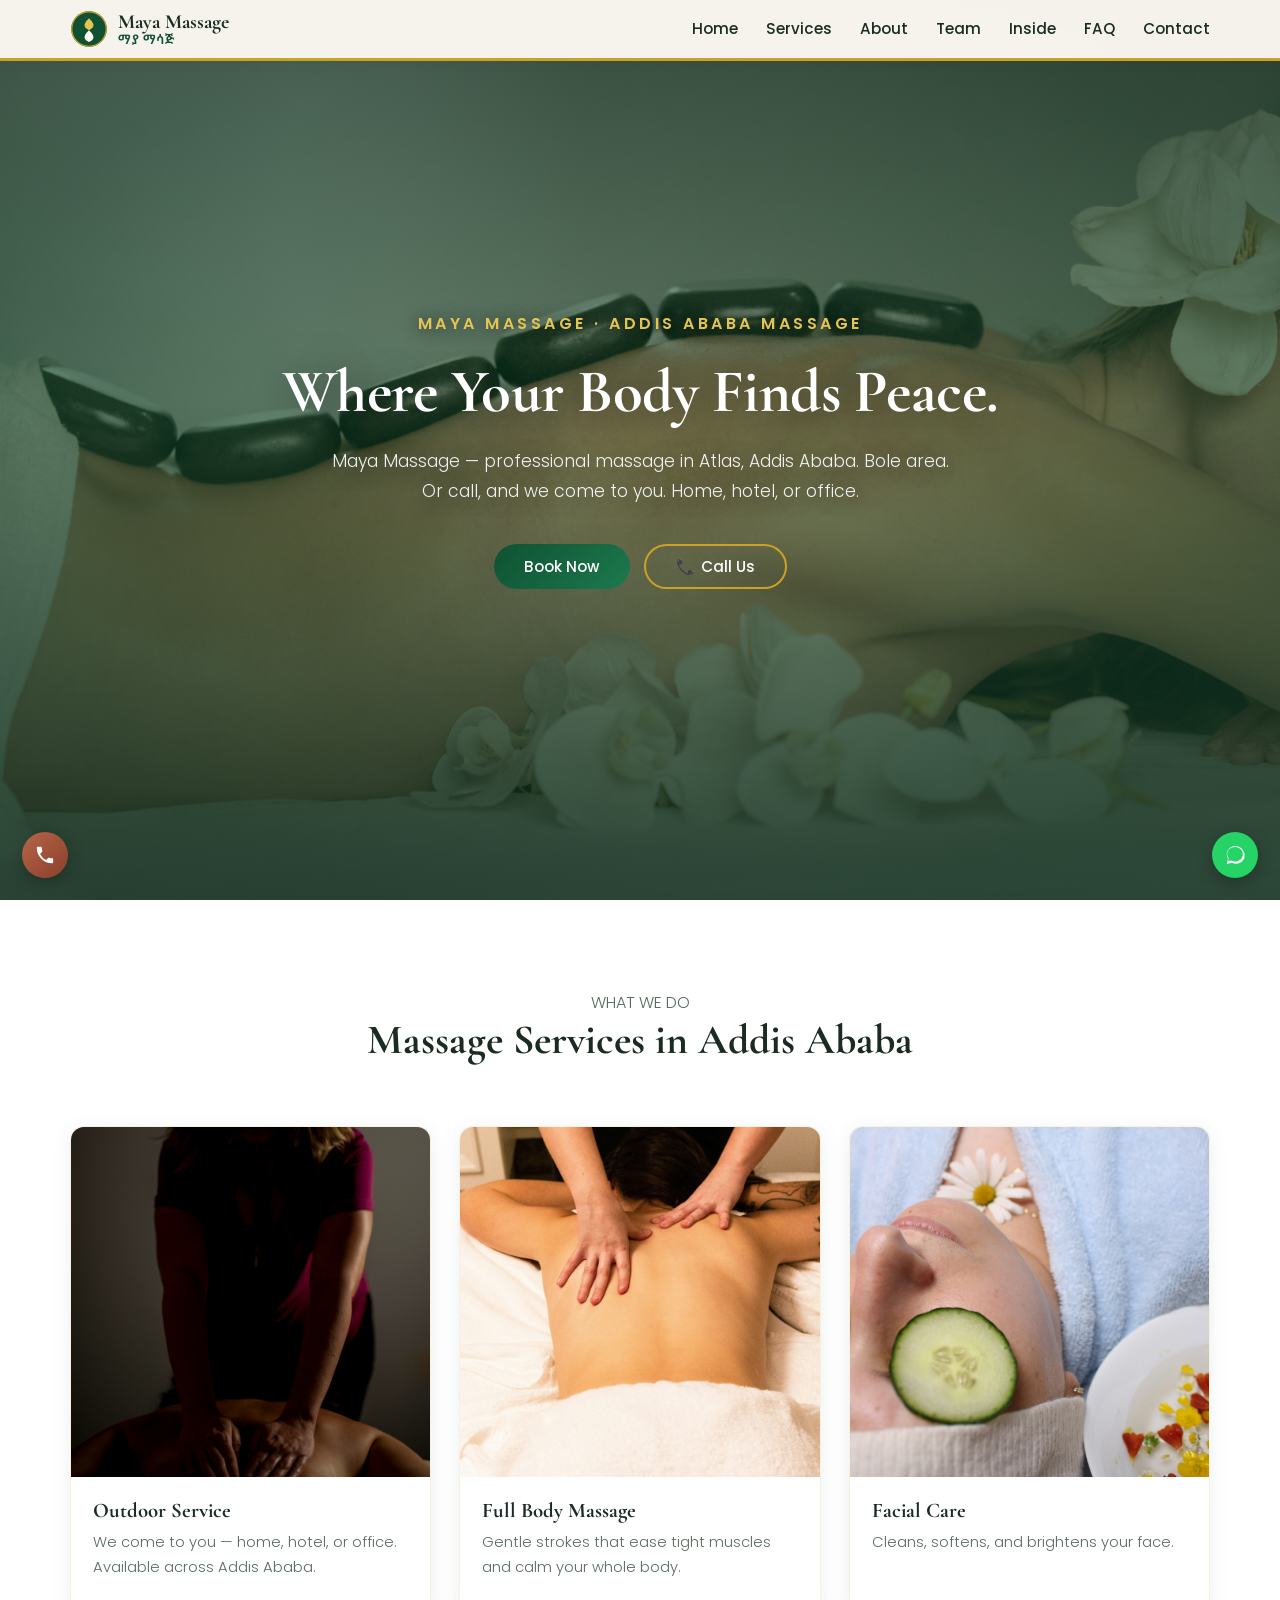
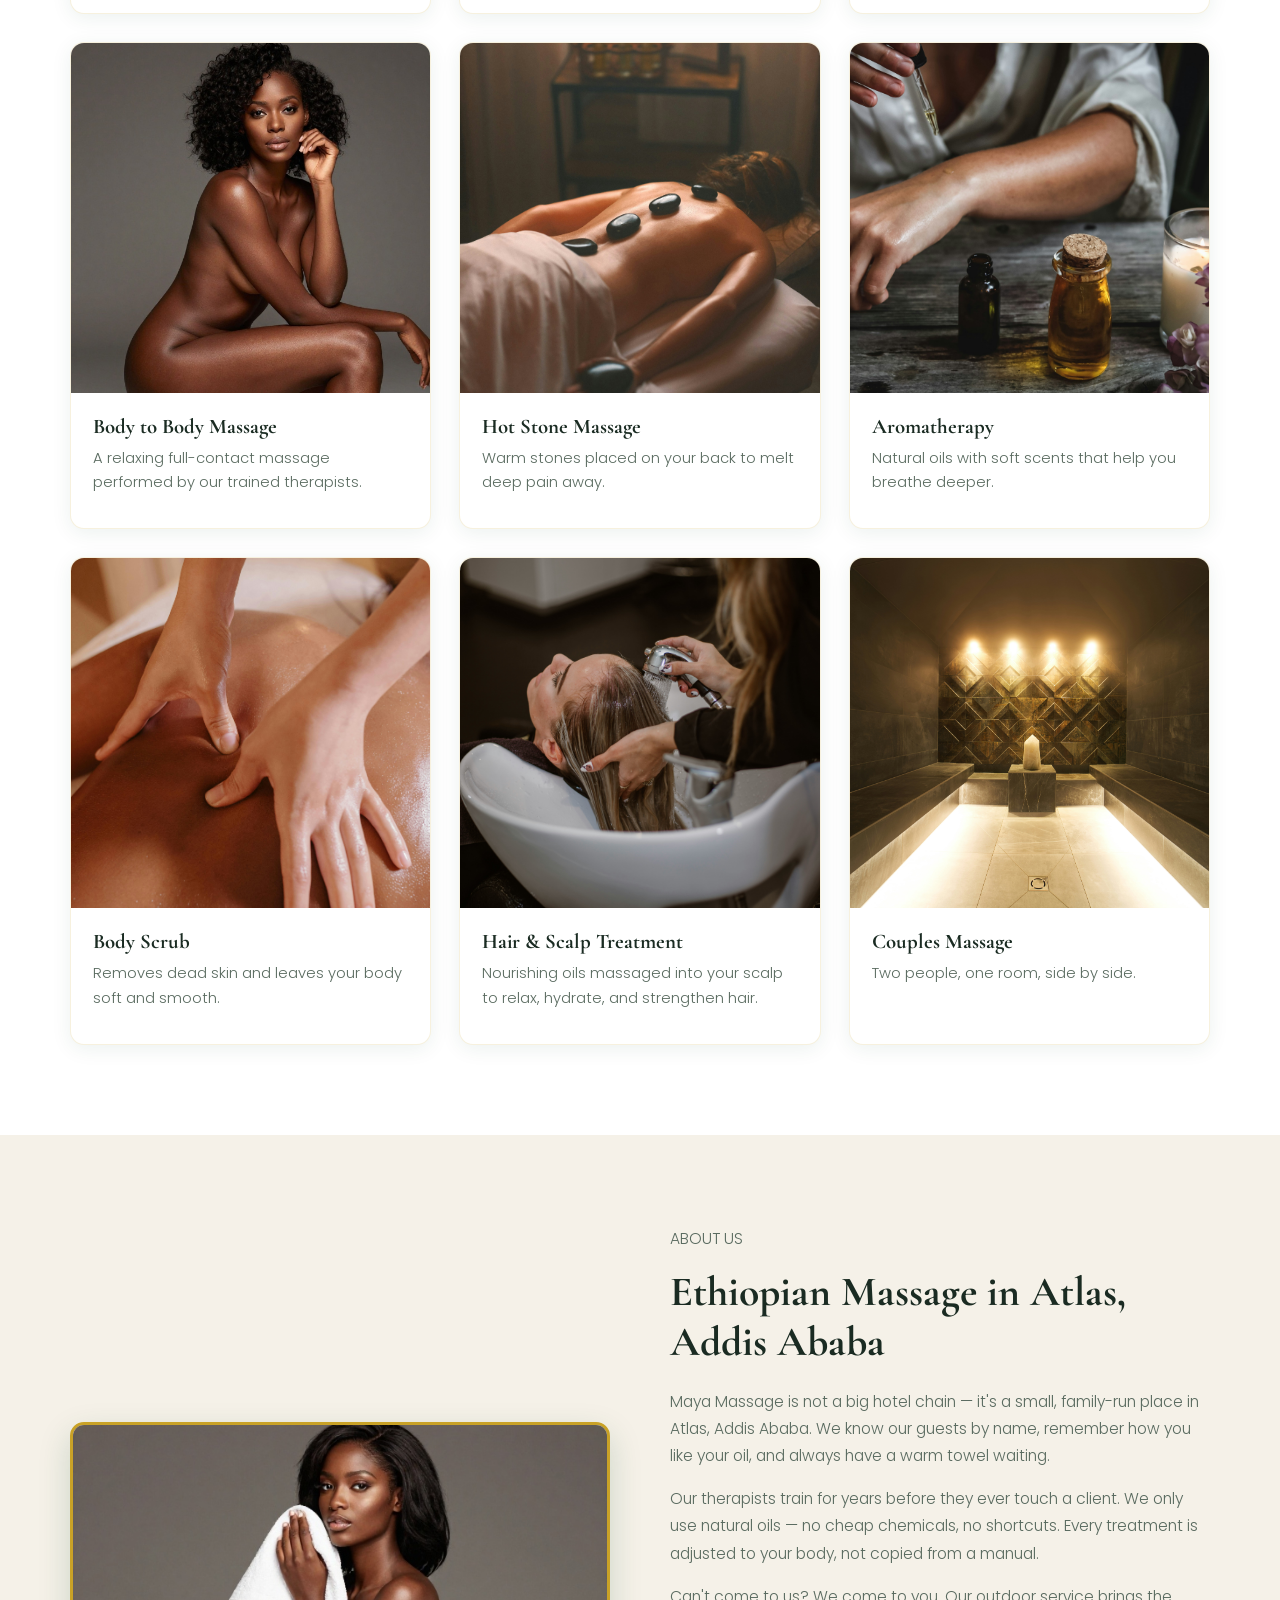
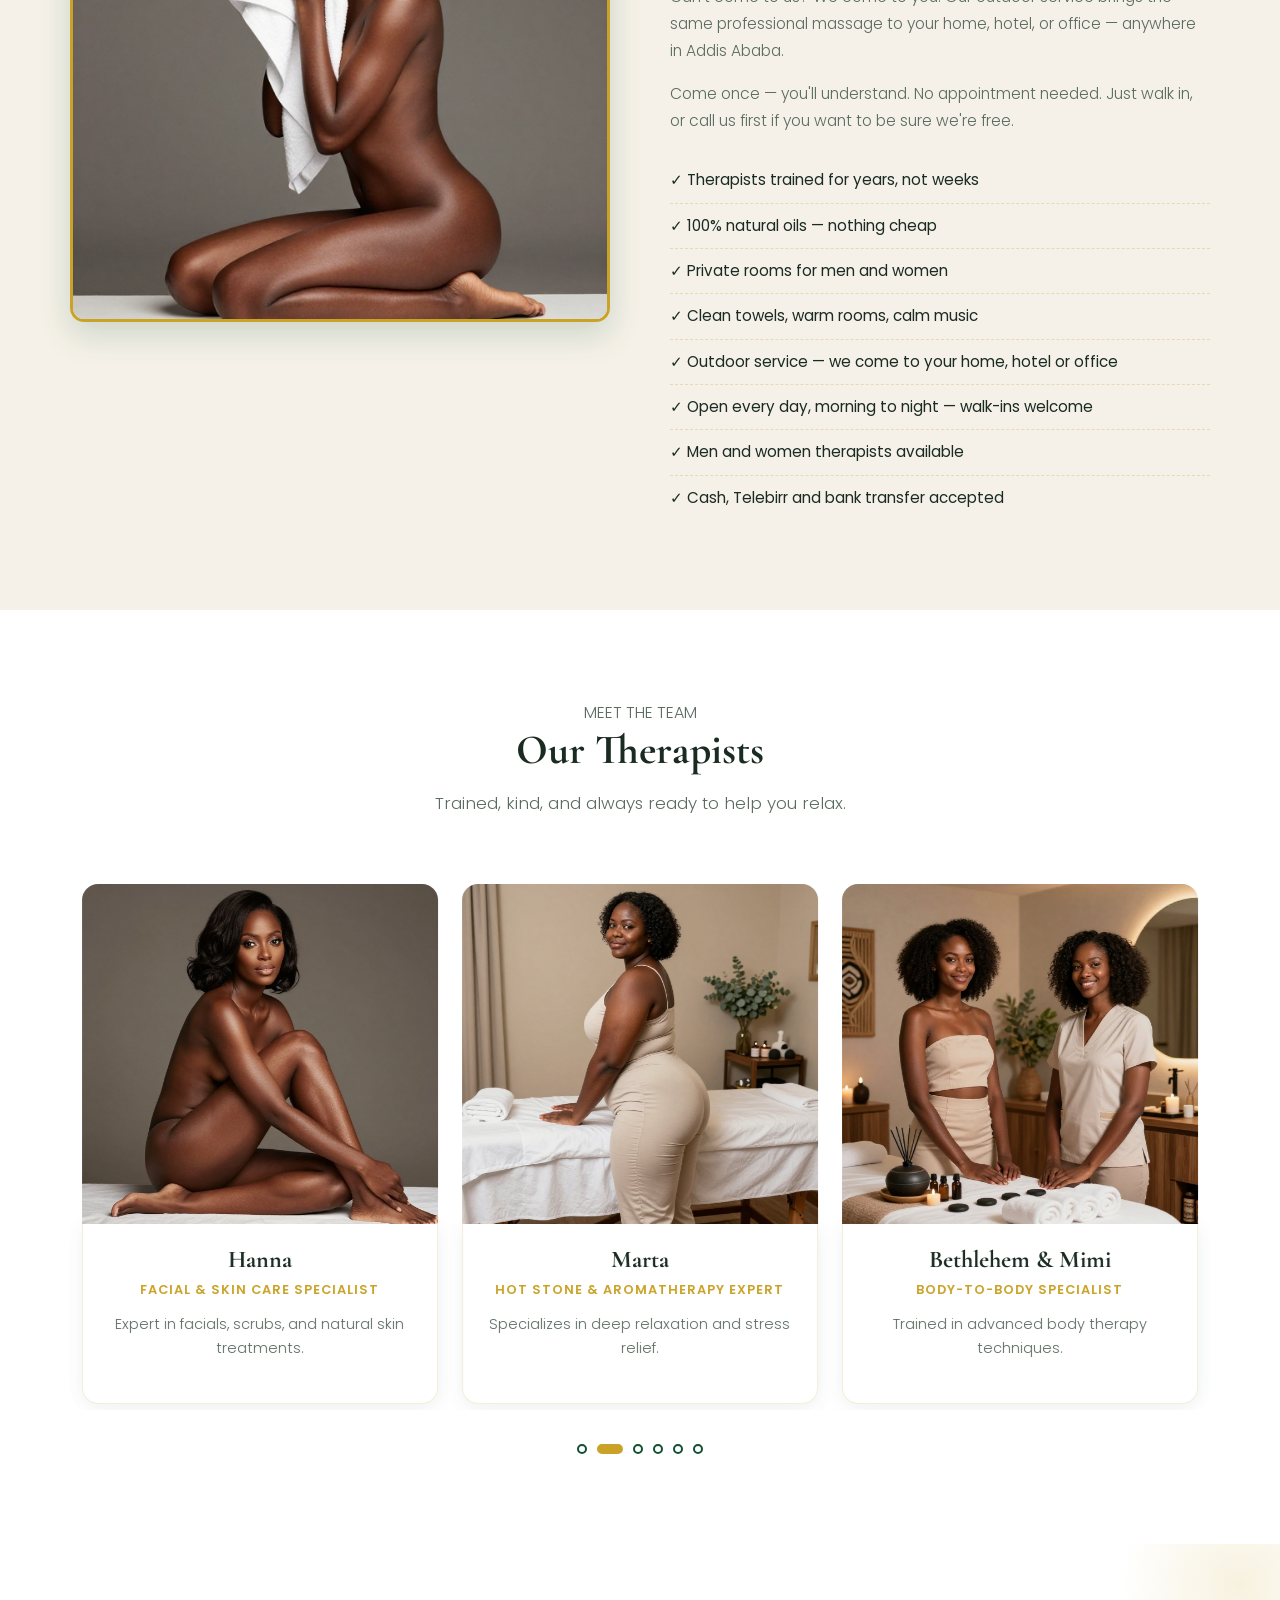
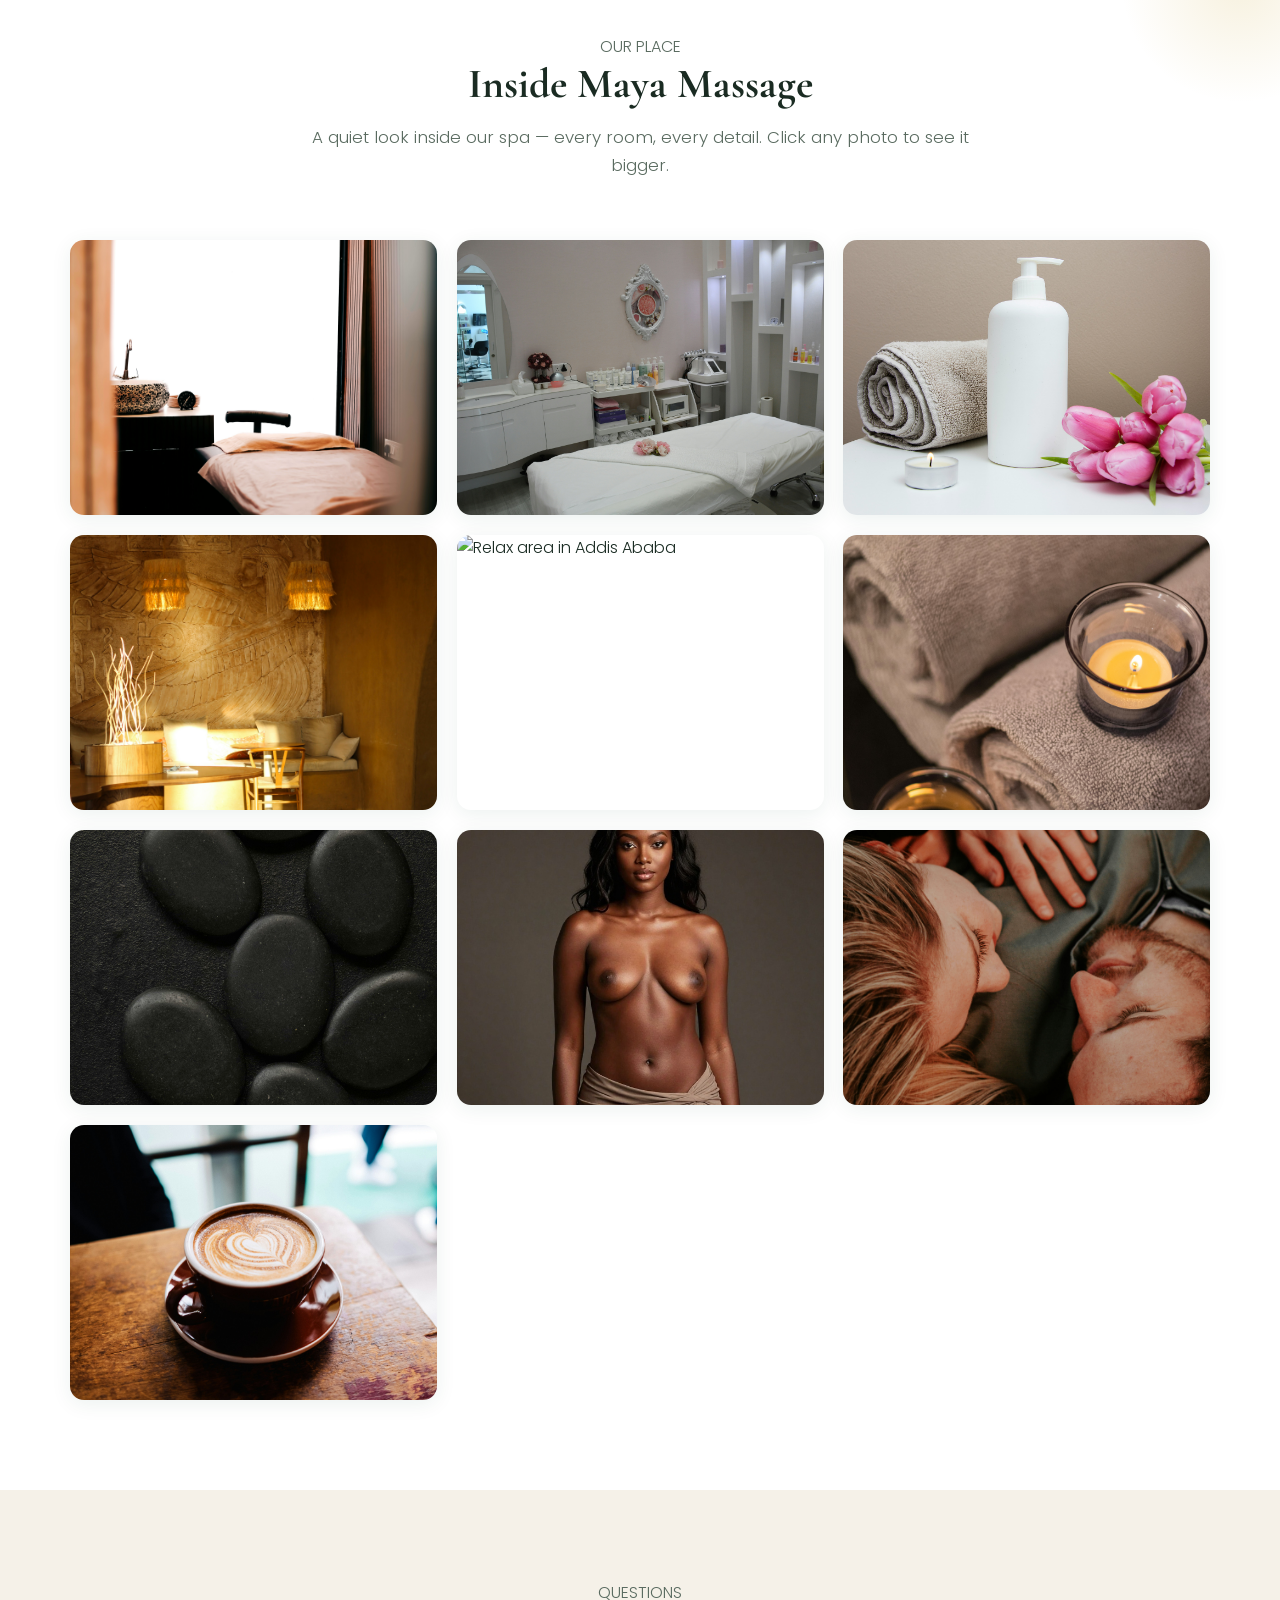
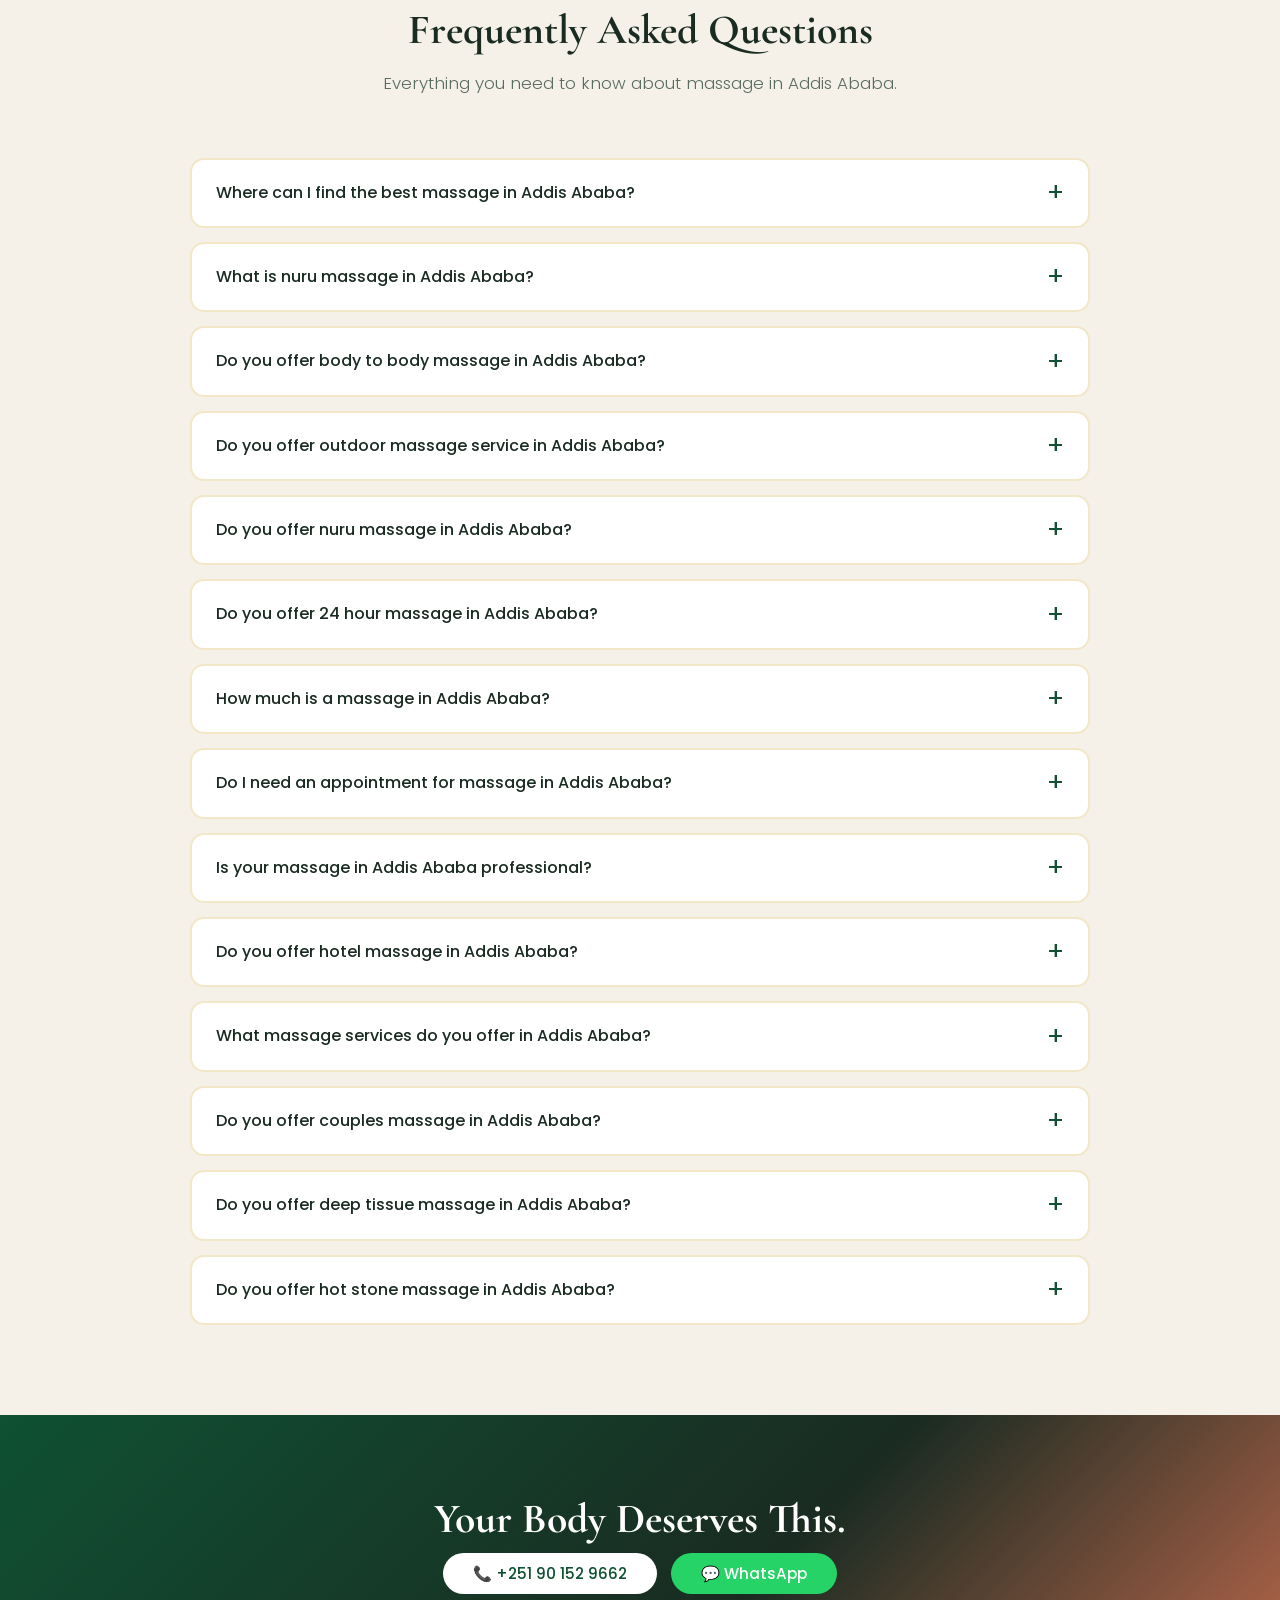
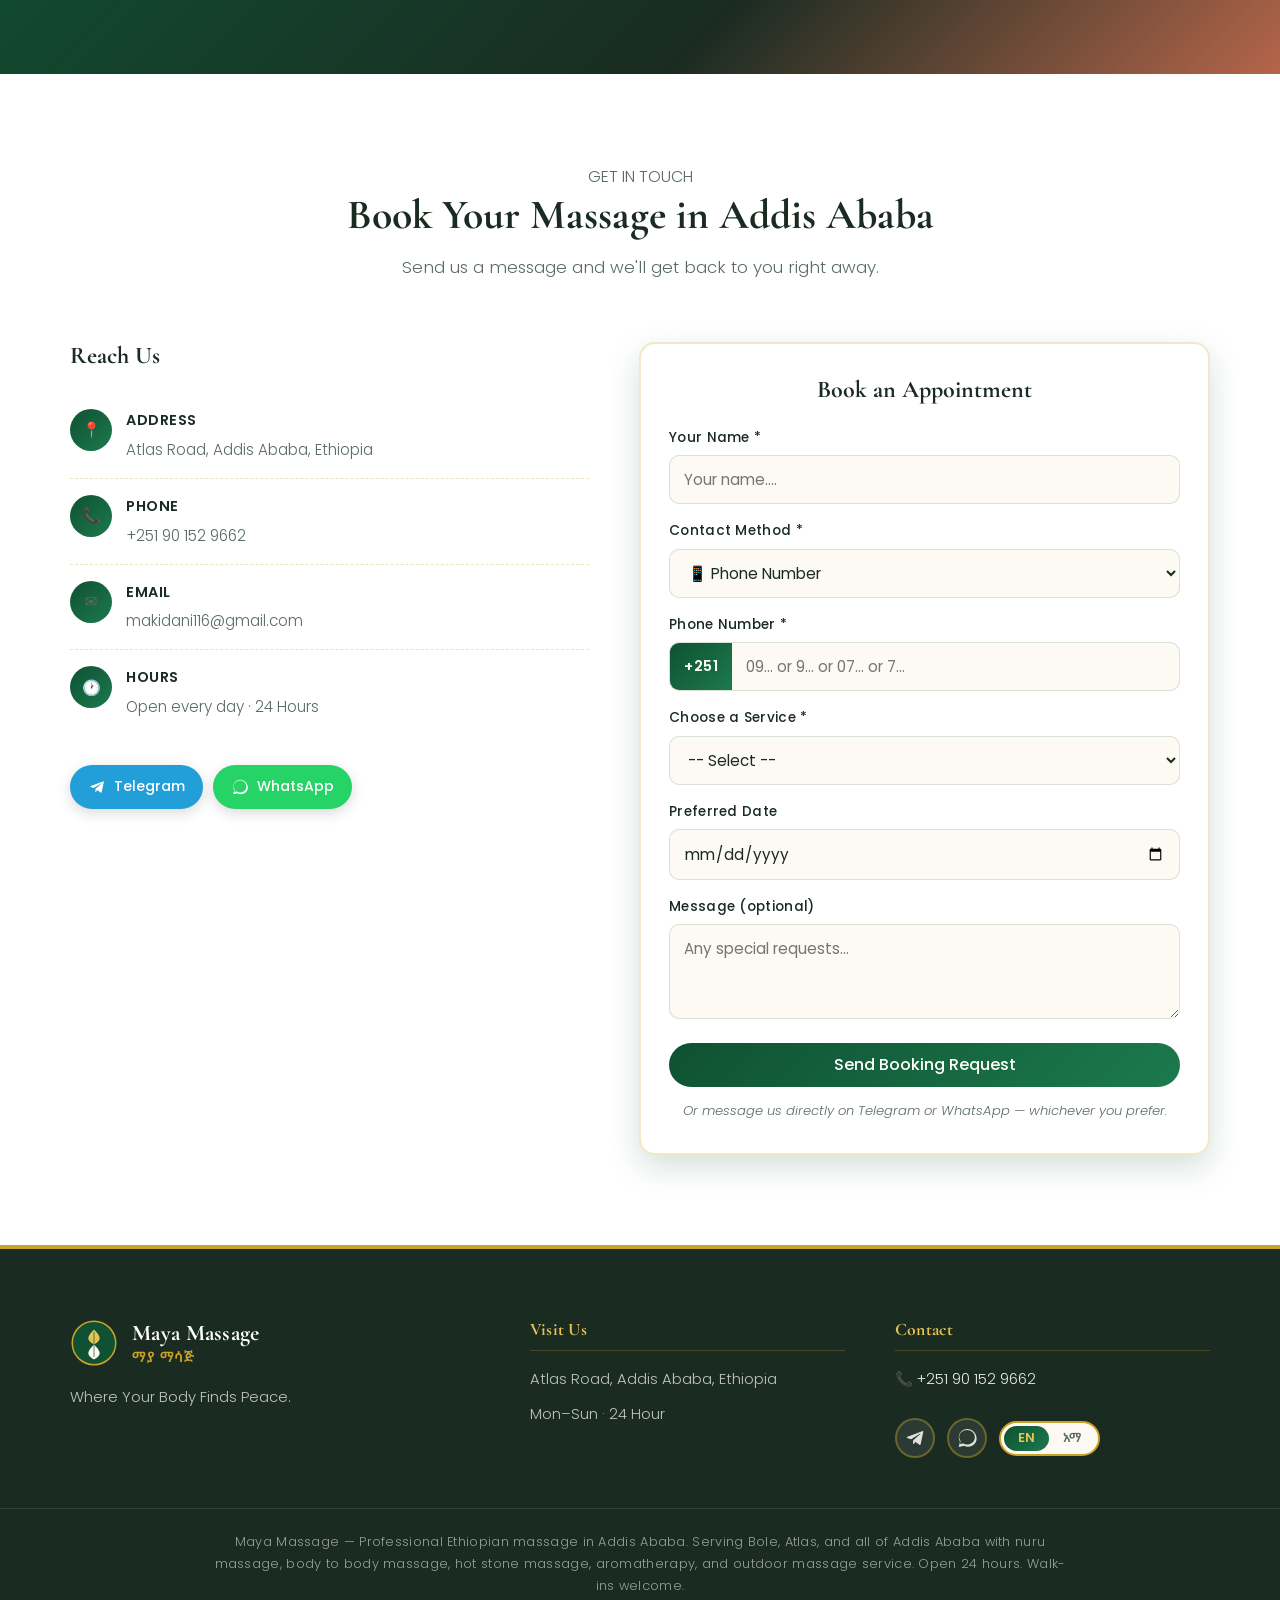
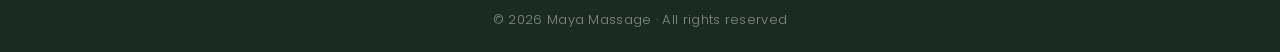
==== commit 64c59fad: "Update fmt.Println message from 'Hello' to 'Goodbye'" ====
--- a/index.html
+++ b/index.html
@@ -5,10 +5,10 @@
     <meta name="viewport" content="width=device-width, initial-scale=1.0">
 
     <!-- ============ PRIMARY SEO ============ -->
-    <title>Addis Ababa Massage | Nuru Massage | Body to Body | Outdoor Service — Maya Addis Nuru Massage</title>
-    <meta name="description" content="Best massage in Addis Ababa. Nuru massage, body to body massage, outdoor massage service, deep tissue, hot stone & aromatherapy. Serving Bole, Atlas & all Addis Ababa. Open 24 hours.">
-    <meta name="keywords" content="addis ababa massage, addis massage, addis nuru massage, addis ababa nuru massage, nuru massage addis ababa, nuru massage ethiopia, ethiopian massage, ethiopian nuru massage, massage in addis ababa, massage addis ababa, addis ababa massage service, best massage in addis ababa, top massage addis ababa, massage near me addis ababa, bole massage, bole nuru massage, bole massage service, atlas massage, atlas nuru massage, atlas road massage, maya massage, maya addis nuru massage, maya nuru massage, body to body massage, body to body massage addis ababa, body to body addis, body to body nuru, outdoor massage addis ababa, outdoor massage service, outdoor massage service addis ababa, home massage addis ababa, hotel massage addis ababa, office massage addis ababa, deep tissue massage addis ababa, full body massage addis ababa, swedish massage addis ababa, hot stone massage addis ababa, aromatherapy addis ababa, facial care addis ababa, body scrub addis ababa, hair and scalp treatment addis ababa, couples massage addis ababa, couples nuru massage, 24 hour massage addis ababa, 24/7 massage addis ababa, walk in massage addis ababa, professional massage addis ababa, luxury massage addis ababa, relax massage addis ababa, therapeutic massage addis ababa, ethiopian massage addis ababa, addis ababa spa, spa in addis ababa, nuru spa addis ababa, massage parlor addis ababa, massage center addis ababa, massage therapist addis ababa">
-    <meta name="author" content="Maya Addis Nuru Massage">
+    <title>Maya Massage | Addis Ababa Massage | Nuru Massage | Body to Body | Outdoor Service — Addis Ababa</title>
+    <meta name="description" content="Maya Massage — Best massage in Addis Ababa. Nuru massage, body to body massage, deep tissue, hot stone, aromatherapy, facial care, outdoor massage service. Serving Bole, Atlas, Bole Road & all Addis Ababa. Open 24 hours. Walk-ins welcome. Call +251 90 152 9662.">
+    <meta name="keywords" content="massage near addis ababa, addis ababa massage, massage in addis ababa, massage addis ababa, best massage addis ababa, top massage addis ababa, massage near me addis ababa, nuru massage addis ababa, addis nuru massage, addis ababa nuru massage, nuru massage ethiopia, ethiopian massage, ethiopian nuru massage, addis massage, maya massage, Maya Massage, maya nuru massage, maya addis massage, bole massage, bole nuru massage, bole massage service, bole road massage, atlas massage, atlas nuru massage, atlas road massage, addis ababa spa, spa in addis ababa, nuru spa addis ababa, massage parlor addis ababa, massage center addis ababa, massage therapist addis ababa, body to body massage, body to body massage addis ababa, body to body addis, body to body nuru, outdoor massage addis ababa, outdoor massage service, outdoor massage service addis ababa, home massage addis ababa, hotel massage addis ababa, office massage addis ababa, deep tissue massage addis ababa, full body massage addis ababa, swedish massage addis ababa, hot stone massage addis ababa, aromatherapy addis ababa, facial care addis ababa, body scrub addis ababa, hair and scalp treatment addis ababa, couples massage addis ababa, couples nuru massage, 24 hour massage addis ababa, 24/7 massage addis ababa, walk in massage addis ababa, professional massage addis ababa, luxury massage addis ababa, relax massage addis ababa, therapeutic massage addis ababa, ethiopian massage addis ababa, massage service near me, spa near me addis ababa, body massage addis ababa, oil massage addis ababa, relaxing massage addis ababa, massage booking addis ababa, book massage addis ababa, massage at home addis ababa, massage hotel room addis ababa, affordable massage addis ababa, cheap massage addis ababa, best spa addis ababa, nuru body massage, nuru gel massage">
+    <meta name="author" content="Maya Massage">
     <meta name="robots" content="index, follow, max-snippet:-1, max-image-preview:large, max-video-preview:-1">
     <meta name="googlebot" content="index, follow">
     <meta name="theme-color" content="#0f5132">
@@ -21,14 +21,14 @@
 
     <!-- ============ OPEN GRAPH ============ -->
     <meta property="og:type" content="business.business">
-    <meta property="og:title" content="Addis Ababa Massage | Nuru Massage | Body to Body — Maya Addis Nuru Massage">
+    <meta property="og:title" content="Maya Massage | Addis Ababa Massage | Nuru Massage | Body to Body">
     <meta property="og:description" content="Professional Ethiopian massage in Addis Ababa. Nuru massage, body to body, outdoor service, deep tissue, hot stone & aromatherapy. Bole · Atlas · All Addis Ababa. Open 24 hours.">
     <meta property="og:url" content="https://mayamassage.netlify.app">
     <meta property="og:image" content="https://mayamassage.netlify.app/images/hero.jpg">
     <meta property="og:image:width" content="1200">
     <meta property="og:image:height" content="630">
-    <meta property="og:image:alt" content="Maya Addis Nuru Massage — Addis Ababa massage service">
-    <meta property="og:site_name" content="Maya Addis Nuru Massage">
+    <meta property="og:image:alt" content="Maya Massage — Addis Ababa massage service">
+    <meta property="og:site_name" content="Maya Massage">
     <meta property="og:locale" content="en_US">
     <meta property="og:locale:alternate" content="am_ET">
     <meta property="business:contact_data:street_address" content="Atlas Road">
@@ -38,7 +38,7 @@
 
     <!-- ============ TWITTER CARD ============ -->
     <meta name="twitter:card" content="summary_large_image">
-    <meta name="twitter:title" content="Addis Ababa Massage | Nuru Massage | Body to Body — Maya Massage">
+    <meta name="twitter:title" content="Maya Massage | Addis Ababa Massage | Nuru Massage">
     <meta name="twitter:description" content="Professional Ethiopian massage in Addis Ababa. Nuru, body to body, outdoor service. Bole · Atlas · Open 24 hours.">
     <meta name="twitter:image" content="https://mayamassage.netlify.app/images/hero.jpg">
 
@@ -60,8 +60,8 @@
       "@context": "https://schema.org",
       "@type": ["MassageBusiness", "HealthAndBeautyBusiness", "LocalBusiness"],
       "@id": "https://mayamassage.netlify.app/#business",
-      "name": "Maya Addis Nuru Massage",
-      "legalName": "Maya Addis Nuru Massage",
+      "name": "Maya Massage",
+      "legalName": "Maya Massage",
       "alternateName": [
         "Maya Massage",
         "Maya Nuru Massage",
@@ -72,7 +72,7 @@
         "Maya Body to Body Massage",
         "Maya Outdoor Massage"
       ],
-      "description": "Maya Addis Nuru Massage is a professional massage and spa in Addis Ababa, Ethiopia. We offer nuru massage, body to body massage, full body massage, deep tissue massage, Swedish massage, hot stone massage, aromatherapy, facial care, body scrub, hair and scalp treatment, couples massage, and outdoor massage service. Serving Bole, Atlas, and all of Addis Ababa. Open 24 hours. Walk-ins welcome.",
+      "description": "Maya Massage is a professional massage and spa in Addis Ababa, Ethiopia. We offer nuru massage, body to body massage, full body massage, deep tissue massage, Swedish massage, hot stone massage, aromatherapy, facial care, body scrub, hair and scalp treatment, couples massage, and outdoor massage service. Serving Bole, Atlas, and all of Addis Ababa. Open 24 hours. Walk-ins welcome.",
       "slogan": "Where Your Body Finds Peace",
       "image": [
         "https://mayamassage.netlify.app/images/hero.jpg",
@@ -175,7 +175,7 @@
           "name": "Where can I find the best massage in Addis Ababa?",
           "acceptedAnswer": {
             "@type": "Answer",
-            "text": "Maya Addis Nuru Massage is located on Atlas Road in Addis Ababa, serving Bole, Atlas, and the entire city. We specialize in nuru massage, body to body massage, deep tissue, hot stone, aromatherapy, and outdoor massage service. Open 24 hours. Call +251 90 152 9662 to book."
+            "text": "Maya Massage is located on Atlas Road in Addis Ababa, serving Bole, Atlas, and the entire city. We specialize in nuru massage, body to body massage, deep tissue, hot stone, aromatherapy, and outdoor massage service. Open 24 hours. Call +251 90 152 9662 to book."
           }
         },
         {
@@ -183,7 +183,7 @@
           "name": "What is nuru massage in Addis Ababa?",
           "acceptedAnswer": {
             "@type": "Answer",
-            "text": "Nuru massage is a Japanese-style body to body massage using a special natural gel. At Maya Addis Nuru Massage in Addis Ababa, our trained therapists provide professional nuru massage in private rooms. Available in Bole, Atlas, and across Addis Ababa."
+            "text": "Nuru massage is a Japanese-style body to body massage using a special natural gel. At Maya Massage in Addis Ababa, our trained therapists provide professional nuru massage in private rooms. Available in Bole, Atlas, and across Addis Ababa."
           }
         },
         {
@@ -191,7 +191,7 @@
           "name": "Do you offer body to body massage in Addis Ababa?",
           "acceptedAnswer": {
             "@type": "Answer",
-            "text": "Yes. Maya Addis Nuru Massage offers professional body to body massage in Addis Ababa. Our trained therapists provide a relaxing full-contact massage experience in a clean, private setting. Book by phone at +251 90 152 9662 or via WhatsApp."
+            "text": "Yes. Maya Massage offers professional body to body massage in Addis Ababa. Our trained therapists provide a relaxing full-contact massage experience in a clean, private setting. Book by phone at +251 90 152 9662 or via WhatsApp."
           }
         },
         {
@@ -207,7 +207,7 @@
           "name": "Do you offer nuru massage in Addis Ababa?",
           "acceptedAnswer": {
             "@type": "Answer",
-            "text": "Yes. Maya Addis Nuru Massage specializes in nuru massage in Addis Ababa. Our trained therapists use professional techniques and natural oils. Available at our Atlas Road location and via our outdoor service across Bole and Addis Ababa."
+            "text": "Yes. Maya Massage specializes in nuru massage in Addis Ababa. Our trained therapists use professional techniques and natural oils. Available at our Atlas Road location and via our outdoor service across Bole and Addis Ababa."
           }
         },
         {
@@ -215,7 +215,7 @@
           "name": "What is the best massage in Bole, Addis Ababa?",
           "acceptedAnswer": {
             "@type": "Answer",
-            "text": "Maya Addis Nuru Massage is located on Atlas Road, just minutes from Bole. We're known for nuru massage, body to body massage, deep tissue, hot stone, and aromatherapy. Open 24 hours. Walk-ins welcome. Call +251 90 152 9662."
+            "text": "Maya Massage is located on Atlas Road, just minutes from Bole. We're known for nuru massage, body to body massage, deep tissue, hot stone, and aromatherapy. Open 24 hours. Walk-ins welcome. Call +251 90 152 9662."
           }
         },
         {
@@ -223,7 +223,7 @@
           "name": "Do you offer 24 hour massage in Addis Ababa?",
           "acceptedAnswer": {
             "@type": "Answer",
-            "text": "Yes. Maya Addis Nuru Massage is open 24 hours a day, 7 days a week in Addis Ababa. You can visit us at Atlas Road anytime, or call +251 90 152 9662 to book an outdoor massage service to your home or hotel."
+            "text": "Yes. Maya Massage is open 24 hours a day, 7 days a week in Addis Ababa. You can visit us at Atlas Road anytime, or call +251 90 152 9662 to book an outdoor massage service to your home or hotel."
           }
         },
         {
@@ -231,7 +231,7 @@
           "name": "How much is a massage in Addis Ababa?",
           "acceptedAnswer": {
             "@type": "Answer",
-            "text": "Prices at Maya Addis Nuru Massage vary depending on the service — full body massage, nuru massage, body to body massage, deep tissue, hot stone, aromatherapy, or outdoor service. Call or message us on WhatsApp at +251 90 152 9662 for current prices."
+            "text": "Prices at Maya Massage vary depending on the service — full body massage, nuru massage, body to body massage, deep tissue, hot stone, aromatherapy, or outdoor service. Call or message us on WhatsApp at +251 90 152 9662 for current prices."
           }
         },
         {
@@ -239,7 +239,7 @@
           "name": "Do I need an appointment for massage in Addis Ababa?",
           "acceptedAnswer": {
             "@type": "Answer",
-            "text": "No appointment is needed at Maya Addis Nuru Massage in Addis Ababa. We welcome walk-ins 24 hours a day. However, calling first at +251 90 152 9662 is recommended to make sure we're free when you arrive."
+            "text": "No appointment is needed at Maya Massage in Addis Ababa. We welcome walk-ins 24 hours a day. However, calling first at +251 90 152 9662 is recommended to make sure we're free when you arrive."
           }
         },
         {
@@ -247,7 +247,7 @@
           "name": "Is your massage in Addis Ababa professional?",
           "acceptedAnswer": {
             "@type": "Answer",
-            "text": "Yes. Maya Addis Nuru Massage only employs trained and certified massage therapists. We use 100% natural oils and follow strict hygiene standards. Our goal is to provide professional, relaxing, and therapeutic massage for every guest in Addis Ababa."
+            "text": "Yes. Maya Massage only employs trained and certified massage therapists. We use 100% natural oils and follow strict hygiene standards. Our goal is to provide professional, relaxing, and therapeutic massage for every guest in Addis Ababa."
           }
         },
         {
@@ -263,7 +263,7 @@
           "name": "What massage services do you offer in Addis Ababa?",
           "acceptedAnswer": {
             "@type": "Answer",
-            "text": "Maya Addis Nuru Massage offers full body massage, nuru massage, body to body massage, deep tissue massage, Swedish massage, hot stone massage, aromatherapy, facial care, body scrub, hair and scalp treatment, couples massage, and outdoor massage service in Addis Ababa."
+            "text": "Maya Massage offers full body massage, nuru massage, body to body massage, deep tissue massage, Swedish massage, hot stone massage, aromatherapy, facial care, body scrub, hair and scalp treatment, couples massage, and outdoor massage service in Addis Ababa."
           }
         },
         {
@@ -279,7 +279,7 @@
           "name": "Do you offer deep tissue massage in Addis Ababa?",
           "acceptedAnswer": {
             "@type": "Answer",
-            "text": "Yes. Deep tissue massage is one of our most popular services at Maya Addis Nuru Massage in Addis Ababa. Ideal for muscle pain, stiffness, and sports recovery. Our trained therapists use firm pressure and professional techniques."
+            "text": "Yes. Deep tissue massage is one of our most popular services at Maya Massage in Addis Ababa. Ideal for muscle pain, stiffness, and sports recovery. Our trained therapists use firm pressure and professional techniques."
           }
         },
         {
@@ -287,7 +287,7 @@
           "name": "Do you offer hot stone massage in Addis Ababa?",
           "acceptedAnswer": {
             "@type": "Answer",
-            "text": "Yes. Hot stone massage is available at Maya Addis Nuru Massage in Addis Ababa. Warm basalt stones are placed on your back to melt deep tension and promote relaxation. Book at +251 90 152 9662."
+            "text": "Yes. Hot stone massage is available at Maya Massage in Addis Ababa. Warm basalt stones are placed on your back to melt deep tension and promote relaxation. Book at +251 90 152 9662."
           }
         }
       ]
@@ -332,26 +332,26 @@
 
 <!-- ==================== HERO ==================== -->
 <section class="hero" id="home">
-    <img class="hero-bg" src="images/hero.jpg" alt="Maya Addis Nuru Massage — Addis Ababa massage" fetchpriority="high">
+    <img class="hero-bg" src="images/hero.jpg" alt="Maya Massage — Addis Ababa massage" fetchpriority="high">
     <div class="hero-overlay"></div>
 
     <div class="hero-content">
         <p class="eyebrow i18n"
-           data-en="ETHIOPIAN MASSAGE · ADDIS ABABA"
-           data-am="የኢትዮጵያ ማሳጅ · አዲስ አበባ">ETHIOPIAN MASSAGE · ADDIS ABABA</p>
+           data-en="MAYA MASSAGE · ADDIS ABABA MASSAGE"
+           data-am="ማያ ማሳጅ · አዲስ አበባ ማሳጅ">MAYA MASSAGE · ADDIS ABABA MASSAGE</p>
 
         <h1 class="i18n"
             data-en="Where Your Body Finds Peace."
             data-am="ሰውነትዎ ሰላም የሚያገኝበት ቦታ።">Where Your Body Finds Peace.</h1>
 
         <p class="hero-sub i18n"
-           data-en="Professional massage in Atlas, Addis Ababa — Bole area. Or call, and we come to you. Home, hotel, or office."
-           data-am="ሙያዊ ማሳጅ በአትላስ፣ አዲስ አበባ — ቦሌ አካባቢ። ወይም ይደውሉ፣ እኛ ወደ እርስዎ እንመጣለን። ቤት፣ ሆቴል ወይም ቢሮ።">Professional massage in Atlas, Addis Ababa — Bole area. Or call, and we come to you. Home, hotel, or office.</p>
+           data-en="Maya Massage — professional massage in Atlas, Addis Ababa. Bole area. Or call, and we come to you. Home, hotel, or office."
+           data-am="ማያ አዲስ ኑሩ ማሳጅ — ሙያዊ ማሳጅ በአትላስ፣ አዲስ አበባ። ቦሌ አካባቢ። ወይም ይደውሉ፣ እኛ ወደ እርስዎ እንመጣለን። ቤት፣ ሆቴል ወይም ቢሮ።">Maya Massage — professional massage in Atlas, Addis Ababa. Bole area. Or call, and we come to you. Home, hotel, or office.</p>
 
         <div class="hero-buttons">
-            <a href="#services" class="btn btn-primary i18n"
-               data-en="See Our Services"
-               data-am="አገልግሎቶቻችንን ይመልከቱ">See Our Services</a>
+            <a href="#contact" class="btn btn-primary i18n"
+               data-en="Book Now"
+               data-am="አሁን ያስይዙ">Book Now</a>
             <a href="tel:+251901529662" class="btn btn-outline">
                 📞 <span class="i18n" data-en="Call Us" data-am="ይደውሉልን">Call Us</span>
             </a>
@@ -360,7 +360,7 @@
 </section>
 
 <!-- ==================== SERVICES ==================== -->
-<section class="section" id="services">
+<section class="section services-section" id="services">
     <div class="container">
         <div class="section-head">
             <p class="eyebrow i18n" data-en="WHAT WE DO" data-am="ምን እናደርጋለን">WHAT WE DO</p>
@@ -446,10 +446,10 @@
 </section>
 
 <!-- ==================== ABOUT ==================== -->
-<section class="section section-alt" id="about">
+<section class="section section-alt about-section" id="about">
     <div class="container about-grid">
         <div class="about-img">
-            <img src="images/about.jpg" alt="Inside Maya Addis Nuru Massage in Atlas, Addis Ababa">
+            <img src="images/about.jpg" alt="Inside Maya Massage in Atlas, Addis Ababa">
         </div>
 
         <div class="about-text">
@@ -460,8 +460,8 @@
                 data-am="የኢትዮጵያ ማሳጅ በአትላስ፣ አዲስ አበባ">Ethiopian Massage in Atlas, Addis Ababa</h2>
 
             <p class="i18n"
-               data-en="Maya Addis Nuru Massage is not a big hotel chain — it's a small, family-run place in Atlas, Addis Ababa. We know our guests by name, remember how you like your oil, and always have a warm towel waiting."
-               data-am="ማያ አዲስ ኑሩ ማሳጅ ትልቅ የሆቴል ሰንሰለት አይደለም — በአትላስ፣ አዲስ አበባ የሚገኝ ትንሽ የቤተሰብ ስፓ ነው። እንግዶቻችንን በስም እናውቃለን፣ ዘይት እንዴት እንደሚወዱ እናስታውሳለን፣ እና ሁልጊዜ ሞቃት ፎጣ ይጠብቅዎታል።">Maya Addis Nuru Massage is not a big hotel chain — it's a small, family-run place in Atlas, Addis Ababa. We know our guests by name, remember how you like your oil, and always have a warm towel waiting.</p>
+               data-en="Maya Massage is not a big hotel chain — it's a small, family-run place in Atlas, Addis Ababa. We know our guests by name, remember how you like your oil, and always have a warm towel waiting."
+               data-am="ማያ አዲስ ኑሩ ማሳጅ ትልቅ የሆቴል ሰንሰለት አይደለም — በአትላስ፣ አዲስ አበባ የሚገኝ ትንሽ የቤተሰብ ስፓ ነው። እንግዶቻችንን በስም እናውቃለን፣ ዘይት እንዴት እንደሚወዱ እናስታውሳለን፣ እና ሁልጊዜ ሞቃት ፎጣ ይጠብቅዎታል።">Maya Massage is not a big hotel chain — it's a small, family-run place in Atlas, Addis Ababa. We know our guests by name, remember how you like your oil, and always have a warm towel waiting.</p>
 
             <p class="i18n"
                data-en="Our therapists train for years before they ever touch a client. We only use natural oils — no cheap chemicals, no shortcuts. Every treatment is adjusted to your body, not copied from a manual."
@@ -500,9 +500,6 @@
     </div>
 
     <div class="team-slider-wrap">
-        <button class="team-arrow team-prev" id="teamPrev" aria-label="Previous">
-            <svg viewBox="0 0 24 24" width="24" height="24" fill="none" stroke="currentColor" stroke-width="2.4" stroke-linecap="round" stroke-linejoin="round"><polyline points="15 18 9 12 15 6"/></svg>
-        </button>
 
         <div class="team-viewport">
             <div class="team-track" id="teamTrack">
@@ -582,9 +579,6 @@
             </div>
         </div>
 
-        <button class="team-arrow team-next" id="teamNext" aria-label="Next">
-            <svg viewBox="0 0 24 24" width="24" height="24" fill="none" stroke="currentColor" stroke-width="2.4" stroke-linecap="round" stroke-linejoin="round"><polyline points="9 18 15 12 9 6"/></svg>
-        </button>
     </div>
 
     <div class="team-dots" id="teamDots"></div>
@@ -706,9 +700,8 @@
     <div class="glb-counter" id="glbCounter">1 / 10</div>
 </div>
 
-
 <!-- ==================== FAQ ==================== -->
-<section class="section section-alt" id="faq">
+<section class="section section-alt faq-section " id="faq">
     <div class="container">
         <div class="section-head">
             <p class="eyebrow i18n" data-en="QUESTIONS" data-am="ጥያቄዎች">QUESTIONS</p>
@@ -727,8 +720,8 @@
                     data-en="Where can I find the best massage in Addis Ababa?"
                     data-am="በአዲስ አበባ ምርጥ ማሳጅ የት ማግኘት እችላለሁ?">Where can I find the best massage in Addis Ababa?</summary>
                 <p class="i18n"
-                   data-en="Maya Addis Nuru Massage is located on Atlas Road in Addis Ababa, serving Bole, Atlas, and the entire city. We specialize in nuru massage, body to body massage, deep tissue, hot stone, aromatherapy, and outdoor massage service. Open 24 hours. Call +251 90 152 9662 to book."
-                   data-am="ማያ አዲስ ኑሩ ማሳጅ በአትላስ መንገድ፣ አዲስ አበባ ይገኛል፣ ለቦሌ፣ አትላስ እና መላው ከተማ ያገለግላል። በኑሩ ማሳጅ፣ ቦዲ ቱ ቦዲ ማሳጅ፣ ጥልቅ ማሳጅ፣ ትኩስ ድንጋይ፣ አሮማቴራፒ እና የቤት ውጭ ማሳጅ አገልግሎት ላይ ልዩ ነን። 24 ሰዓት ክፍት ነን። ለመያዝ +251 90 152 9662 ይደውሉ።">Maya Addis Nuru Massage is located on Atlas Road in Addis Ababa, serving Bole, Atlas, and the entire city. We specialize in nuru massage, body to body massage, deep tissue, hot stone, aromatherapy, and outdoor massage service. Open 24 hours. Call +251 90 152 9662 to book.</p>
+                   data-en="Maya Massage is located on Atlas Road in Addis Ababa, serving Bole, Atlas, and the entire city. We specialize in nuru massage, body to body massage, deep tissue, hot stone, aromatherapy, and outdoor massage service. Open 24 hours. Call +251 90 152 9662 to book."
+                   data-am="ማያ አዲስ ኑሩ ማሳጅ በአትላስ መንገድ፣ አዲስ አበባ ይገኛል፣ ለቦሌ፣ አትላስ እና መላው ከተማ ያገለግላል። በኑሩ ማሳጅ፣ ቦዲ ቱ ቦዲ ማሳጅ፣ ጥልቅ ማሳጅ፣ ትኩስ ድንጋይ፣ አሮማቴራፒ እና የቤት ውጭ ማሳጅ አገልግሎት ላይ ልዩ ነን። 24 ሰዓት ክፍት ነን። ለመያዝ +251 90 152 9662 ይደውሉ።">Maya Massage is located on Atlas Road in Addis Ababa, serving Bole, Atlas, and the entire city. We specialize in nuru massage, body to body massage, deep tissue, hot stone, aromatherapy, and outdoor massage service. Open 24 hours. Call +251 90 152 9662 to book.</p>
             </details>
 
             <details class="faq-item">
@@ -736,8 +729,8 @@
                     data-en="What is nuru massage in Addis Ababa?"
                     data-am="ኑሩ ማሳጅ በአዲስ አበባ ምንድነው?">What is nuru massage in Addis Ababa?</summary>
                 <p class="i18n"
-                   data-en="Nuru massage is a Japanese-style body to body massage using a special natural gel. At Maya Addis Nuru Massage in Addis Ababa, our trained therapists provide professional nuru massage in private rooms. Available in Bole, Atlas, and across Addis Ababa."
-                   data-am="ኑሩ ማሳጅ ልዩ የተፈጥሮ ጄል በመጠቀም የሚሰጥ የጃፓን ዘይቤ ቦዲ ቱ ቦዲ ማሳጅ ነው። በማያ አዲስ ኑሩ ማሳጅ በአዲስ አበባ፣ የሰለጠኑ ባለሙያዎቻችን በግል ክፍሎች ውስጥ ሙያዊ ኑሩ ማሳጅ ይሰጣሉ። በቦሌ፣ አትላስ እና በመላው አዲስ አበባ ይገኛል።">Nuru massage is a Japanese-style body to body massage using a special natural gel. At Maya Addis Nuru Massage in Addis Ababa, our trained therapists provide professional nuru massage in private rooms. Available in Bole, Atlas, and across Addis Ababa.</p>
+                   data-en="Nuru massage is a Japanese-style body to body massage using a special natural gel. At Maya Massage in Addis Ababa, our trained therapists provide professional nuru massage in private rooms. Available in Bole, Atlas, and across Addis Ababa."
+                   data-am="ኑሩ ማሳጅ ልዩ የተፈጥሮ ጄል በመጠቀም የሚሰጥ የጃፓን ዘይቤ ቦዲ ቱ ቦዲ ማሳጅ ነው። በማያ አዲስ ኑሩ ማሳጅ በአዲስ አበባ፣ የሰለጠኑ ባለሙያዎቻችን በግል ክፍሎች ውስጥ ሙያዊ ኑሩ ማሳጅ ይሰጣሉ። በቦሌ፣ አትላስ እና በመላው አዲስ አበባ ይገኛል።">Nuru massage is a Japanese-style body to body massage using a special natural gel. At Maya Massage in Addis Ababa, our trained therapists provide professional nuru massage in private rooms. Available in Bole, Atlas, and across Addis Ababa.</p>
             </details>
 
             <details class="faq-item">
@@ -745,8 +738,8 @@
                     data-en="Do you offer body to body massage in Addis Ababa?"
                     data-am="በአዲስ አበባ ቦዲ ቱ ቦዲ ማሳጅ ይሰጣሉ?">Do you offer body to body massage in Addis Ababa?</summary>
                 <p class="i18n"
-                   data-en="Yes. Maya Addis Nuru Massage offers professional body to body massage in Addis Ababa. Our trained therapists provide a relaxing full-contact massage experience in a clean, private setting. Book by phone at +251 90 152 9662 or via WhatsApp."
-                   data-am="አዎ። ማያ አዲስ ኑሩ ማሳጅ በአዲስ አበባ ሙያዊ ቦዲ ቱ ቦዲ ማሳጅ ይሰጣል። የሰለጠኑ ባለሙያዎቻችን በንጹህ እና በግል ቦታ ውስጥ ዘና የሚያደርግ የሙሉ ንክኪ ማሳጅ ይሰጣሉ። በስልክ +251 90 152 9662 ወይም በዋትስአፕ ያስይዙ።">Yes. Maya Addis Nuru Massage offers professional body to body massage in Addis Ababa. Our trained therapists provide a relaxing full-contact massage experience in a clean, private setting. Book by phone at +251 90 152 9662 or via WhatsApp.</p>
+                   data-en="Yes. Maya Massage offers professional body to body massage in Addis Ababa. Our trained therapists provide a relaxing full-contact massage experience in a clean, private setting. Book by phone at +251 90 152 9662 or via WhatsApp."
+                   data-am="አዎ። ማያ አዲስ ኑሩ ማሳጅ በአዲስ አበባ ሙያዊ ቦዲ ቱ ቦዲ ማሳጅ ይሰጣል። የሰለጠኑ ባለሙያዎቻችን በንጹህ እና በግል ቦታ ውስጥ ዘና የሚያደርግ የሙሉ ንክኪ ማሳጅ ይሰጣሉ። በስልክ +251 90 152 9662 ወይም በዋትስአፕ ያስይዙ።">Yes. Maya Massage offers professional body to body massage in Addis Ababa. Our trained therapists provide a relaxing full-contact massage experience in a clean, private setting. Book by phone at +251 90 152 9662 or via WhatsApp.</p>
             </details>
 
             <details class="faq-item">
@@ -763,17 +756,8 @@
                     data-en="Do you offer nuru massage in Addis Ababa?"
                     data-am="በአዲስ አበባ ኑሩ ማሳጅ ይሰጣሉ?">Do you offer nuru massage in Addis Ababa?</summary>
                 <p class="i18n"
-                   data-en="Yes. Maya Addis Nuru Massage specializes in nuru massage in Addis Ababa. Our trained therapists use professional techniques and natural oils. Available at our Atlas Road location and via our outdoor service across Bole and Addis Ababa."
-                   data-am="አዎ። ማያ አዲስ ኑሩ ማሳጅ በአዲስ አበባ በኑሩ ማሳጅ ላይ ልዩ ነው። የሰለጠኑ ባለሙያዎቻችን ሙያዊ ቴክኒኮችን እና ተፈጥሯዊ ዘይቶችን ይጠቀማሉ። በአትላስ መንገድ ቦታችን እና በቦሌ እና አዲስ አበባ በሚገኘው የቤት ውጭ አገልግሎታችን ይገኛል።">Yes. Maya Addis Nuru Massage specializes in nuru massage in Addis Ababa. Our trained therapists use professional techniques and natural oils. Available at our Atlas Road location and via our outdoor service across Bole and Addis Ababa.</p>
-            </details>
-
-            <details class="faq-item">
-                <summary class="i18n"
-                    data-en="What is the best massage in Bole, Addis Ababa?"
-                    data-am="በቦሌ፣ አዲስ አበባ ምርጥ ማሳጅ ምንድነው?">What is the best massage in Bole, Addis Ababa?</summary>
-                <p class="i18n"
-                   data-en="Maya Addis Nuru Massage is located on Atlas Road, just minutes from Bole. We're known for nuru massage, body to body massage, deep tissue, hot stone, and aromatherapy. Open 24 hours. Walk-ins welcome. Call +251 90 152 9662."
-                   data-am="ማያ አዲስ ኑሩ ማሳጅ በአትላስ መንገድ፣ ከቦሌ ጥቂት ደቂቃዎች ርቀት ላይ ይገኛል። በኑሩ ማሳጅ፣ ቦዲ ቱ ቦዲ ማሳጅ፣ ጥልቅ ማሳጅ፣ ትኩስ ድንጋይ እና አሮማቴራፒ ይታወቃል። 24 ሰዓት ክፍት ነው። ያለ ቀን የሚመጡ እንግዶች እንቀበላለን። +251 90 152 9662 ይደውሉ።">Maya Addis Nuru Massage is located on Atlas Road, just minutes from Bole. We're known for nuru massage, body to body massage, deep tissue, hot stone, and aromatherapy. Open 24 hours. Walk-ins welcome. Call +251 90 152 9662.</p>
+                   data-en="Yes. Maya Massage specializes in nuru massage in Addis Ababa. Our trained therapists use professional techniques and natural oils. Available at our Atlas Road location and via our outdoor service across Bole and Addis Ababa."
+                   data-am="አዎ። ማያ አዲስ ኑሩ ማሳጅ በአዲስ አበባ በኑሩ ማሳጅ ላይ ልዩ ነው። የሰለጠኑ ባለሙያዎቻችን ሙያዊ ቴክኒኮችን እና ተፈጥሯዊ ዘይቶችን ይጠቀማሉ። በአትላስ መንገድ ቦታችን እና በቦሌ እና አዲስ አበባ በሚገኘው የቤት ውጭ አገልግሎታችን ይገኛል።">Yes. Maya Massage specializes in nuru massage in Addis Ababa. Our trained therapists use professional techniques and natural oils. Available at our Atlas Road location and via our outdoor service across Bole and Addis Ababa.</p>
             </details>
 
             <details class="faq-item">
@@ -781,8 +765,8 @@
                     data-en="Do you offer 24 hour massage in Addis Ababa?"
                     data-am="በአዲስ አበባ 24 ሰዓት ማሳጅ ይሰጣሉ?">Do you offer 24 hour massage in Addis Ababa?</summary>
                 <p class="i18n"
-                   data-en="Yes. Maya Addis Nuru Massage is open 24 hours a day, 7 days a week in Addis Ababa. You can visit us at Atlas Road anytime, or call +251 90 152 9662 to book an outdoor massage service to your home or hotel."
-                   data-am="አዎ። ማያ አዲስ ኑሩ ማሳጅ በአዲስ አበባ በቀን 24 ሰዓት፣ በሳምንት 7 ቀናት ክፍት ነው። በማንኛውም ጊዜ በአትላስ መንገድ ሊጎበኙን ይችላሉ፣ ወይም ወደ ቤትዎ ወይም ሆቴልዎ የቤት ውጭ ማሳጅ ለመያዝ +251 90 152 9662 ይደውሉ።">Yes. Maya Addis Nuru Massage is open 24 hours a day, 7 days a week in Addis Ababa. You can visit us at Atlas Road anytime, or call +251 90 152 9662 to book an outdoor massage service to your home or hotel.</p>
+                   data-en="Yes. Maya Massage is open 24 hours a day, 7 days a week in Addis Ababa. You can visit us at Atlas Road anytime, or call +251 90 152 9662 to book an outdoor massage service to your home or hotel."
+                   data-am="አዎ። ማያ አዲስ ኑሩ ማሳጅ በአዲስ አበባ በቀን 24 ሰዓት፣ በሳምንት 7 ቀናት ክፍት ነው። በማንኛውም ጊዜ በአትላስ መንገድ ሊጎበኙን ይችላሉ፣ ወይም ወደ ቤትዎ ወይም ሆቴልዎ የቤት ውጭ ማሳጅ ለመያዝ +251 90 152 9662 ይደውሉ።">Yes. Maya Massage is open 24 hours a day, 7 days a week in Addis Ababa. You can visit us at Atlas Road anytime, or call +251 90 152 9662 to book an outdoor massage service to your home or hotel.</p>
             </details>
 
             <details class="faq-item">
@@ -790,8 +774,8 @@
                     data-en="How much is a massage in Addis Ababa?"
                     data-am="ማሳጅ በአዲስ አበባ ስንት ነው?">How much is a massage in Addis Ababa?</summary>
                 <p class="i18n"
-                   data-en="Prices at Maya Addis Nuru Massage vary depending on the service — full body massage, nuru massage, body to body massage, deep tissue, hot stone, aromatherapy, or outdoor service. Call or message us on WhatsApp at +251 90 152 9662 for current prices."
-                   data-am="በማያ አዲስ ኑሩ ማሳጅ ዋጋዎች እንደ አገልግሎቱ ይለያያሉ — የሙሉ ሰውነት ማሳጅ፣ ኑሩ ማሳጅ፣ ቦዲ ቱ ቦዲ ማሳጅ፣ ጥልቅ ማሳጅ፣ ትኩስ ድንጋይ፣ አሮማቴራፒ ወይም የቤት ውጭ አገልግሎት። ለአሁኑ ዋጋዎች በስልክ ወይም በዋትስአፕ +251 90 152 9662 ያግኙን።">Prices at Maya Addis Nuru Massage vary depending on the service — full body massage, nuru massage, body to body massage, deep tissue, hot stone, aromatherapy, or outdoor service. Call or message us on WhatsApp at +251 90 152 9662 for current prices.</p>
+                   data-en="Prices at Maya Massage vary depending on the service — full body massage, nuru massage, body to body massage, deep tissue, hot stone, aromatherapy, or outdoor service. Call or message us on WhatsApp at +251 90 152 9662 for current prices."
+                   data-am="በማያ አዲስ ኑሩ ማሳጅ ዋጋዎች እንደ አገልግሎቱ ይለያያሉ — የሙሉ ሰውነት ማሳጅ፣ ኑሩ ማሳጅ፣ ቦዲ ቱ ቦዲ ማሳጅ፣ ጥልቅ ማሳጅ፣ ትኩስ ድንጋይ፣ አሮማቴራፒ ወይም የቤት ውጭ አገልግሎት። ለአሁኑ ዋጋዎች በስልክ ወይም በዋትስአፕ +251 90 152 9662 ያግኙን።">Prices at Maya Massage vary depending on the service — full body massage, nuru massage, body to body massage, deep tissue, hot stone, aromatherapy, or outdoor service. Call or message us on WhatsApp at +251 90 152 9662 for current prices.</p>
             </details>
 
             <details class="faq-item">
@@ -799,8 +783,8 @@
                     data-en="Do I need an appointment for massage in Addis Ababa?"
                     data-am="በአዲስ አበባ ለማሳጅ ቀን መያዝ ያስፈልጋል?">Do I need an appointment for massage in Addis Ababa?</summary>
                 <p class="i18n"
-                   data-en="No appointment is needed at Maya Addis Nuru Massage in Addis Ababa. We welcome walk-ins 24 hours a day. However, calling first at +251 90 152 9662 is recommended to make sure we're free when you arrive."
-                   data-am="በማያ አዲስ ኑሩ ማሳጅ በአዲስ አበባ ቀን መያዝ አያስፈልግም። በቀን 24 ሰዓት ያለ ቀን የሚመጡ እንግዶችን እንቀበላለን። ሆኖም ሲደርሱ ነጻ መሆናችንን ለማረጋገጥ መጀመሪያ +251 90 152 9662 መደወል ይመከራል።">No appointment is needed at Maya Addis Nuru Massage in Addis Ababa. We welcome walk-ins 24 hours a day. However, calling first at +251 90 152 9662 is recommended to make sure we're free when you arrive.</p>
+                   data-en="No appointment is needed at Maya Massage in Addis Ababa. We welcome walk-ins 24 hours a day. However, calling first at +251 90 152 9662 is recommended to make sure we're free when you arrive."
+                   data-am="በማያ አዲስ ኑሩ ማሳጅ በአዲስ አበባ ቀን መያዝ አያስፈልግም። በቀን 24 ሰዓት ያለ ቀን የሚመጡ እንግዶችን እንቀበላለን። ሆኖም ሲደርሱ ነጻ መሆናችንን ለማረጋገጥ መጀመሪያ +251 90 152 9662 መደወል ይመከራል።">No appointment is needed at Maya Massage in Addis Ababa. We welcome walk-ins 24 hours a day. However, calling first at +251 90 152 9662 is recommended to make sure we're free when you arrive.</p>
             </details>
 
             <details class="faq-item">
@@ -808,8 +792,8 @@
                     data-en="Is your massage in Addis Ababa professional?"
                     data-am="በአዲስ አበባ ማሳጅዎ ሙያዊ ነው?">Is your massage in Addis Ababa professional?</summary>
                 <p class="i18n"
-                   data-en="Yes. Maya Addis Nuru Massage only employs trained and certified massage therapists. We use 100% natural oils and follow strict hygiene standards. Our goal is to provide professional, relaxing, and therapeutic massage for every guest in Addis Ababa."
-                   data-am="አዎ። ማያ አዲስ ኑሩ ማሳጅ የሰለጠኑ እና የተመሰከረላቸው የማሳጅ ባለሙያዎችን ብቻ ይቀጥራል። 100% ተፈጥሯዊ ዘይቶችን እንጠቀማለን እና ጥብቅ የንጽህና ደረጃዎችን እንከተላለን። ግባችን ለእያንዳንዱ እንግዳ በአዲስ አበባ ሙያዊ፣ ዘና የሚያደርግ እና ህክምናዊ ማሳጅ ማቅረብ ነው።">Yes. Maya Addis Nuru Massage only employs trained and certified massage therapists. We use 100% natural oils and follow strict hygiene standards. Our goal is to provide professional, relaxing, and therapeutic massage for every guest in Addis Ababa.</p>
+                   data-en="Yes. Maya Massage only employs trained and certified massage therapists. We use 100% natural oils and follow strict hygiene standards. Our goal is to provide professional, relaxing, and therapeutic massage for every guest in Addis Ababa."
+                   data-am="አዎ። ማያ አዲስ ኑሩ ማሳጅ የሰለጠኑ እና የተመሰከረላቸው የማሳጅ ባለሙያዎችን ብቻ ይቀጥራል። 100% ተፈጥሯዊ ዘይቶችን እንጠቀማለን እና ጥብቅ የንጽህና ደረጃዎችን እንከተላለን። ግባችን ለእያንዳንዱ እንግዳ በአዲስ አበባ ሙያዊ፣ ዘና የሚያደርግ እና ህክምናዊ ማሳጅ ማቅረብ ነው።">Yes. Maya Massage only employs trained and certified massage therapists. We use 100% natural oils and follow strict hygiene standards. Our goal is to provide professional, relaxing, and therapeutic massage for every guest in Addis Ababa.</p>
             </details>
 
             <details class="faq-item">
@@ -826,8 +810,8 @@
                     data-en="What massage services do you offer in Addis Ababa?"
                     data-am="በአዲስ አበባ ምን የማሳጅ አገልግሎቶች ይሰጣሉ?">What massage services do you offer in Addis Ababa?</summary>
                 <p class="i18n"
-                   data-en="Maya Addis Nuru Massage offers full body massage, nuru massage, body to body massage, deep tissue massage, Swedish massage, hot stone massage, aromatherapy, facial care, body scrub, hair and scalp treatment, couples massage, and outdoor massage service in Addis Ababa."
-                   data-am="ማያ አዲስ ኑሩ ማሳጅ በአዲስ አበባ የሙሉ ሰውነት ማሳጅ፣ ኑሩ ማሳጅ፣ ቦዲ ቱ ቦዲ ማሳጅ፣ ጥልቅ ማሳጅ፣ ስዊድን ማሳጅ፣ ትኩስ ድንጋይ ማሳጅ፣ አሮማቴራፒ፣ የፊት እንክብካቤ፣ የሰውነት ማጽዳት፣ የፀጉር እና የራስ ቆዳ ህክምና፣ የጥንዶች ማሳጅ እና የቤት ውጭ ማሳጅ አገልግሎት ይሰጣል።">Maya Addis Nuru Massage offers full body massage, nuru massage, body to body massage, deep tissue massage, Swedish massage, hot stone massage, aromatherapy, facial care, body scrub, hair and scalp treatment, couples massage, and outdoor massage service in Addis Ababa.</p>
+                   data-en="Maya Massage offers full body massage, nuru massage, body to body massage, deep tissue massage, Swedish massage, hot stone massage, aromatherapy, facial care, body scrub, hair and scalp treatment, couples massage, and outdoor massage service in Addis Ababa."
+                   data-am="ማያ አዲስ ኑሩ ማሳጅ በአዲስ አበባ የሙሉ ሰውነት ማሳጅ፣ ኑሩ ማሳጅ፣ ቦዲ ቱ ቦዲ ማሳጅ፣ ጥልቅ ማሳጅ፣ ስዊድን ማሳጅ፣ ትኩስ ድንጋይ ማሳጅ፣ አሮማቴራፒ፣ የፊት እንክብካቤ፣ የሰውነት ማጽዳት፣ የፀጉር እና የራስ ቆዳ ህክምና፣ የጥንዶች ማሳጅ እና የቤት ውጭ ማሳጅ አገልግሎት ይሰጣል።">Maya Massage offers full body massage, nuru massage, body to body massage, deep tissue massage, Swedish massage, hot stone massage, aromatherapy, facial care, body scrub, hair and scalp treatment, couples massage, and outdoor massage service in Addis Ababa.</p>
             </details>
 
             <details class="faq-item">
@@ -844,8 +828,8 @@
                     data-en="Do you offer deep tissue massage in Addis Ababa?"
                     data-am="በአዲስ አበባ ጥልቅ ማሳጅ ይሰጣሉ?">Do you offer deep tissue massage in Addis Ababa?</summary>
                 <p class="i18n"
-                   data-en="Yes. Deep tissue massage is one of our most popular services at Maya Addis Nuru Massage in Addis Ababa. Ideal for muscle pain, stiffness, and sports recovery. Our trained therapists use firm pressure and professional techniques."
-                   data-am="አዎ። ጥልቅ ማሳጅ በማያ አዲስ ኑሩ ማሳጅ በአዲስ አበባ በጣም ተወዳጅ ከሆኑ አገልግሎቶቻችን አንዱ ነው። ለጡንቻ ህመም፣ ለጥንካሬ እና ለስፖርት ማገገሚያ ተስማሚ ነው። የሰለጠኑ ባለሙያዎቻችን ጠንካራ ግፊት እና ሙያዊ ቴክኒኮችን ይጠቀማሉ።">Yes. Deep tissue massage is one of our most popular services at Maya Addis Nuru Massage in Addis Ababa. Ideal for muscle pain, stiffness, and sports recovery. Our trained therapists use firm pressure and professional techniques.</p>
+                   data-en="Yes. Deep tissue massage is one of our most popular services at Maya Massage in Addis Ababa. Ideal for muscle pain, stiffness, and sports recovery. Our trained therapists use firm pressure and professional techniques."
+                   data-am="አዎ። ጥልቅ ማሳጅ በማያ አዲስ ኑሩ ማሳጅ በአዲስ አበባ በጣም ተወዳጅ ከሆኑ አገልግሎቶቻችን አንዱ ነው። ለጡንቻ ህመም፣ ለጥንካሬ እና ለስፖርት ማገገሚያ ተስማሚ ነው። የሰለጠኑ ባለሙያዎቻችን ጠንካራ ግፊት እና ሙያዊ ቴክኒኮችን ይጠቀማሉ።">Yes. Deep tissue massage is one of our most popular services at Maya Massage in Addis Ababa. Ideal for muscle pain, stiffness, and sports recovery. Our trained therapists use firm pressure and professional techniques.</p>
             </details>
 
             <details class="faq-item">
@@ -853,8 +837,8 @@
                     data-en="Do you offer hot stone massage in Addis Ababa?"
                     data-am="በአዲስ አበባ ትኩስ ድንጋይ ማሳጅ ይሰጣሉ?">Do you offer hot stone massage in Addis Ababa?</summary>
                 <p class="i18n"
-                   data-en="Yes. Hot stone massage is available at Maya Addis Nuru Massage in Addis Ababa. Warm basalt stones are placed on your back to melt deep tension and promote relaxation. Book at +251 90 152 9662."
-                   data-am="አዎ። ትኩስ ድንጋይ ማሳጅ በማያ አዲስ ኑሩ ማሳጅ በአዲስ አበባ ይገኛል። ሞቃት የባዝልት ድንጋዮች ጥልቅ ውጥረትን ለማሟሟት እና እረፍትን ለማስፋፋት በጀርባዎ ላይ ይቀመጣሉ። በ +251 90 152 9662 ያስይዙ።">Yes. Hot stone massage is available at Maya Addis Nuru Massage in Addis Ababa. Warm basalt stones are placed on your back to melt deep tension and promote relaxation. Book at +251 90 152 9662.</p>
+                   data-en="Yes. Hot stone massage is available at Maya Massage in Addis Ababa. Warm basalt stones are placed on your back to melt deep tension and promote relaxation. Book at +251 90 152 9662."
+                   data-am="አዎ። ትኩስ ድንጋይ ማሳጅ በማያ አዲስ ኑሩ ማሳጅ በአዲስ አበባ ይገኛል። ሞቃት የባዝልት ድንጋዮች ጥልቅ ውጥረትን ለማሟሟት እና እረፍትን ለማስፋፋት በጀርባዎ ላይ ይቀመጣሉ። በ +251 90 152 9662 ያስይዙ።">Yes. Hot stone massage is available at Maya Massage in Addis Ababa. Warm basalt stones are placed on your back to melt deep tension and promote relaxation. Book at +251 90 152 9662.</p>
             </details>
 
         </div>
@@ -873,7 +857,7 @@
 </section>
 
 <!-- ==================== CONTACT + BOOKING ==================== -->
-<section class="section" id="contact">
+<section class="section contact-section" id="contact">
     <div class="container">
         <div class="section-head">
             <p class="eyebrow i18n" data-en="GET IN TOUCH" data-am="አግኙን">GET IN TOUCH</p>
@@ -952,7 +936,6 @@
 
                     <h3 class="i18n" data-en="Book an Appointment" data-am="ቀን ያስይዙ">Book an Appointment</h3>
 
-                    <!-- Name -->
                     <div class="form-row">
                         <label class="i18n" data-en="Your Name *" data-am="ስምዎ *">Your Name *</label>
                         <input type="text" name="name" id="nameField" required
@@ -960,7 +943,6 @@
                                minlength="2">
                     </div>
 
-                    <!-- Contact type dropdown -->
                     <div class="form-row">
                         <label class="i18n" data-en="Contact Method *" data-am="የመገኛ መንገድ *">Contact Method *</label>
                         <select name="contact_type" id="contactType" required>
@@ -969,7 +951,6 @@
                         </select>
                     </div>
 
-                    <!-- Phone input -->
                     <div class="form-row" id="phoneRow">
                         <label class="i18n" data-en="Phone Number *" data-am="ስልክ ቁጥር *">Phone Number *</label>
                         <div class="phone-input-group">
@@ -981,7 +962,6 @@
                         </div>
                     </div>
 
-                    <!-- Email input -->
                     <div class="form-row" id="emailRow" style="display:none;">
                         <label class="i18n" data-en="Email Address *" data-am="ኢሜይል አድራሻ *">Email Address *</label>
                         <input type="email" name="email" id="emailField"
@@ -989,7 +969,6 @@
                                autocomplete="email">
                     </div>
 
-                    <!-- Service -->
                     <div class="form-row">
                         <label class="i18n" data-en="Choose a Service *" data-am="አገልግሎት ይምረጡ *">Choose a Service *</label>
                         <select name="service" id="serviceField" required>
@@ -1006,25 +985,21 @@
                         </select>
                     </div>
 
-                    <!-- Date -->
                     <div class="form-row">
                         <label class="i18n" data-en="Preferred Date" data-am="የሚፈልጉት ቀን">Preferred Date</label>
                         <input type="date" name="date" id="preferredDate">
                     </div>
 
-                    <!-- Message -->
                     <div class="form-row">
                         <label class="i18n" data-en="Message (optional)" data-am="መልእክት (አማራጭ)">Message (optional)</label>
                         <textarea name="message" id="messageField" rows="3"
                                   placeholder="Any special requests..."></textarea>
                     </div>
 
-                    <!-- Submit -->
                     <button type="submit" class="btn btn-primary btn-block" id="submitBtn">
                         <span class="i18n" data-en="Send Booking Request" data-am="የቀን ጥያቄ ላክ">Send Booking Request</span>
                     </button>
 
-                    <!-- Inline error -->
                     <p class="form-error" id="formError" style="display:none;"></p>
 
                     <p class="form-note i18n"
@@ -1036,8 +1011,6 @@
         </div>
     </div>
 </section>
-
-
 
 </main>
 
@@ -1055,7 +1028,7 @@
                     <path d="M32 18 L32 50" stroke="#0f5132" stroke-width="1.3" stroke-linecap="round" opacity="0.7"/>
                 </svg>
                 <div class="footer-logo-text">
-                    <span class="footer-logo-en"><strong>Maya Addis Nuru Massage</strong></span>
+                    <span class="footer-logo-en"><strong>Maya Massage</strong></span>
                     <span class="footer-logo-am">ማያ ማሳጅ</span>
                 </div>
             </div>
@@ -1082,7 +1055,6 @@
                         <path d="M16 3C9.4 3 4 8.4 4 15c0 2.3.6 4.5 1.8 6.4L4 29l7.8-1.7c1.8 1 3.9 1.5 6 1.5h.1C24.6 28.8 30 23.4 30 16.8 30 10.2 24.6 3 16 3zm0 22.6c-1.9 0-3.7-.5-5.3-1.5l-.4-.2-4.6 1 1-4.5-.3-.4A11.4 11.4 0 0 1 4.6 15C4.6 8.8 9.8 4.4 16 4.4S27.4 8.8 27.4 15c0 6.2-5.1 10.6-11.4 10.6z"/>
                     </svg>
                 </a>
-                <!-- Language toggle -->
                 <button id="langToggle" class="lang-toggle" aria-label="Switch language">
                     <span class="lang-opt lang-en active">EN</span>
                     <span class="lang-opt lang-am">አማ</span>
@@ -1092,15 +1064,15 @@
 
     </div>
 
-        <div class="footer-bottom">
+    <div class="footer-bottom">
         <p class="footer-seo-line i18n"
-           data-en="Maya Addis Nuru Massage — Professional Ethiopian massage in Addis Ababa. Serving Bole, Atlas, and all of Addis Ababa with nuru massage, body to body massage, hot stone massage, aromatherapy, and outdoor massage service. Open 24 hours. Walk-ins welcome."
+           data-en="Maya Massage — Professional Ethiopian massage in Addis Ababa. Serving Bole, Atlas, and all of Addis Ababa with nuru massage, body to body massage, hot stone massage, aromatherapy, and outdoor massage service. Open 24 hours. Walk-ins welcome."
            data-am="ማያ አዲስ ኑሩ ማሳጅ — ሙያዊ የኢትዮጵያ ማሳጅ በአዲስ አበባ። ቦሌ፣ አትላስ እና መላውን አዲስ አበባ በኑሩ ማሳጅ፣ በቦዲ ቱ ቦዲ ማሳጅ፣ በትኩስ ድንጋይ ማሳጅ፣ በአሮማቴራፒ እና በቤት ውጭ ማሳጅ አገልግሎት እናገለግላለን። 24 ሰዓት ክፍት ነን። ያለ ቀን የሚመጡ እንግዶች በደስታ እንቀበላለን።">
-            Maya Addis Nuru Massage — Professional Ethiopian massage in Addis Ababa. Serving Bole, Atlas, and all of Addis Ababa with nuru massage, body to body massage, hot stone massage, aromatherapy, and outdoor massage service. Open 24 hours. Walk-ins welcome.
+            Maya Massage — Professional Ethiopian massage in Addis Ababa. Serving Bole, Atlas, and all of Addis Ababa with nuru massage, body to body massage, hot stone massage, aromatherapy, and outdoor massage service. Open 24 hours. Walk-ins welcome.
         </p>
         <span class="footer-copy i18n"
-              data-en="© 2026 Maya Addis Nuru Massage · All rights reserved"
-              data-am="© 2026 ማያ አዲስ ኑሩ ማሳጅ · መብቱ በህግ የተጠበቀ ነው">© 2026 Maya Addis Nuru Massage · All rights reserved</span>
+              data-en="© 2026 Maya Massage · All rights reserved"
+              data-am="© 2026 ማያ አዲስ ኑሩ ማሳጅ · መብቱ በህግ የተጠበቀ ነው">© 2026 Maya Massage · All rights reserved</span>
     </div>
 </footer>
 
--- a/style.css
+++ b/style.css
@@ -1,6 +1,8 @@
 /* ===================================================
    Maya Massage — style.css
    FULL FILE · Cleaned · No duplicates · No conflicts
+   With improvements: scroll-margin, tap-highlight,
+   font smoothing, print styles, FAQ touch polish
    =================================================== */
 
 * { box-sizing: border-box; margin: 0; padding: 0; }
@@ -19,7 +21,10 @@
     --shadow-lg: 0 12px 32px rgba(15, 81, 50, 0.18);
 }
 
-html { scroll-behavior: smooth; }
+html {
+    scroll-behavior: smooth;
+    -webkit-text-size-adjust: 100%;
+}
 
 body {
     font-family: 'Poppins', 'Noto Sans Ethiopic', system-ui, -apple-system, Arial, sans-serif;
@@ -28,6 +33,9 @@
     line-height: 1.65;
     font-weight: 300;
     overflow-x: hidden;
+    -webkit-font-smoothing: antialiased;
+    -moz-osx-font-smoothing: grayscale;
+    -webkit-tap-highlight-color: transparent;
 }
 
 img { max-width: 100%; display: block; }
@@ -47,11 +55,13 @@
 a { color: var(--green); text-decoration: none; transition: color 0.2s; }
 a:hover { color: var(--gold); }
 
+/* ============ SCROLL ANCHOR OFFSET ============ */
+section[id], div[id] {
+    scroll-margin-top: 90px;
+}
+
 /* ============ LANGUAGE TOGGLE ============ */
 .lang-toggle {
-    /* position: fixed;
-    top: 55px;
-    right: 5px; */
     z-index: 1100;
     display: flex;
     background: var(--cream);
@@ -258,15 +268,6 @@
     gap: 14px;
     justify-content: center;
     flex-wrap: wrap;
-}
-
-@media (max-width: 700px) {
-    .hero { min-height: 92vh; }
-    .hero-buttons {
-        flex-direction: column;
-        align-items: stretch;
-    }
-    .hero-buttons .btn { width: 100%; }
 }
 
 /* ============ BUTTONS ============ */
@@ -890,7 +891,6 @@
     margin-top: 20px;
 }
 
-/* LEFT: Contact info */
 .contact-info h3 {
     font-family: 'Cormorant Garamond', serif;
     font-size: 1.5rem;
@@ -956,7 +956,6 @@
     color: var(--gold);
 }
 
-/* RIGHT: Booking form */
 .booking-form-wrap {
     background: #fff;
     border-radius: 16px;
@@ -1035,8 +1034,6 @@
 /* =====================================================
    FORM — hints, phone prefix, errors, messages
    ===================================================== */
-
-/* Small hint under phone input */
 .form-hint {
     font-size: 0.78rem;
     color: var(--muted);
@@ -1046,7 +1043,6 @@
     display: block;
 }
 
-/* Phone input group with +251 prefix */
 .phone-input-group {
     display: flex;
     align-items: stretch;
@@ -1094,7 +1090,6 @@
     background: transparent !important;
 }
 
-/* Inline form error */
 .form-error {
     margin-top: 14px;
     padding: 12px 16px;
@@ -1109,7 +1104,6 @@
     line-height: 1.5;
 }
 
-/* Form status message */
 .form-message {
     margin-top: 16px;
     padding: 14px 18px;
@@ -1267,6 +1261,7 @@
     gap: 12px;
     margin-top: 16px;
     flex-wrap: wrap;
+    align-items: center;
 }
 
 .footer-social a {
@@ -1408,7 +1403,7 @@
 }
 
 /* =====================================================
-   BOOKING MODAL — choose Telegram or WhatsApp
+   BOOKING MODAL
    ===================================================== */
 .booking-modal {
     position: fixed;
@@ -1549,6 +1544,102 @@
 }
 
 /* =====================================================
+   FAQ SECTION
+   ===================================================== */
+.faq-list {
+    max-width: 900px;
+    margin: 0 auto;
+    display: flex;
+    flex-direction: column;
+    gap: 14px;
+}
+
+.faq-item {
+    background: #fff;
+    border: 2px solid rgba(201, 162, 39, 0.25);
+    border-radius: 14px;
+    overflow: hidden;
+    transition: border-color 0.3s, box-shadow 0.3s;
+}
+
+.faq-item[open] {
+    border-color: var(--gold);
+    box-shadow: var(--shadow-lg);
+}
+
+.faq-item summary {
+    padding: 20px 24px;
+    cursor: pointer;
+    font-family: 'Poppins', 'Noto Sans Ethiopic', sans-serif;
+    font-weight: 500;
+    font-size: 1rem;
+    color: var(--dark);
+    list-style: none;
+    position: relative;
+    padding-right: 60px;
+    transition: color 0.2s;
+    -webkit-tap-highlight-color: transparent;
+}
+
+.faq-item summary::-webkit-details-marker { display: none; }
+
+.faq-item summary::after {
+    content: '+';
+    position: absolute;
+    right: 24px;
+    top: 50%;
+    transform: translateY(-50%);
+    font-size: 1.6rem;
+    font-weight: 400;
+    color: var(--green);
+    transition: transform 0.3s, color 0.2s;
+    line-height: 1;
+}
+
+.faq-item[open] summary::after {
+    content: '−';
+    color: var(--gold);
+}
+
+.faq-item summary:hover {
+    color: var(--green);
+}
+
+.faq-item p {
+    padding: 0 24px 22px;
+    color: var(--muted);
+    font-size: 0.95rem;
+    line-height: 1.75;
+    margin: 0;
+    border-top: 1px dashed rgba(201, 162, 39, 0.3);
+    padding-top: 18px;
+}
+
+/* =====================================================
+   FOOTER SEO LINE
+   ===================================================== */
+.footer-seo-line {
+    color: rgba(255, 255, 255, 0.55);
+    font-size: 0.8rem;
+    line-height: 1.7;
+    max-width: 900px;
+    margin: 0 auto 12px;
+    text-align: center;
+    padding: 0 20px;
+}
+
+.footer-seo-line strong {
+    color: rgba(255, 255, 255, 0.85);
+    font-weight: 600;
+}
+
+.footer-copy {
+    display: block;
+    font-size: 0.82rem;
+    color: rgba(255, 255, 255, 0.45);
+}
+
+/* =====================================================
    RESPONSIVE — tablet
    ===================================================== */
 @media (max-width: 960px) {
@@ -1569,7 +1660,6 @@
     .footer-col h4 { width: 100%; text-align: center; }
     .section { padding: 70px 0; }
 
-    .lang-toggle { top: 82px; right: 14px; font-size: 0.75rem; }
     .lang-opt { padding: 5px 11px; }
 
     .team-card { flex: 0 0 50%; padding: 0 10px; }
@@ -1676,9 +1766,6 @@
     .glb-info { margin-top: 14px; }
     .glb-counter { bottom: 14px; font-size: 0.78rem; }
 
-    /* Lang toggle */
-    .lang-toggle { top: 78px; right: 12px; }
-
     /* Floating buttons */
     .float-btn {
         width: 42px;
@@ -1737,6 +1824,34 @@
     .modal-btn {
         padding: 14px 18px;
         font-size: 0.95rem;
+    }
+
+    /* FAQ */
+    .faq-item summary {
+        padding: 16px 18px;
+        padding-right: 50px;
+        font-size: 0.92rem;
+    }
+    .faq-item summary::after {
+        right: 18px;
+        font-size: 1.4rem;
+    }
+    .faq-item p {
+        padding: 0 18px 18px;
+        padding-top: 14px;
+        font-size: 0.88rem;
+    }
+
+    /* Copy toast */
+    .copy-toast {
+        bottom: 88px;
+        font-size: 0.82rem;
+        padding: 12px 18px;
+    }
+
+    /* Footer SEO */
+    .footer-seo-line {
+        font-size: 0.72rem;
     }
 }
 
@@ -1768,6 +1883,41 @@
 
 @media (max-width: 480px) {
     .hero-bg { object-position: center 25%; }
+}
+
+/* =====================================================
+   COPY TOAST
+   ===================================================== */
+.copy-toast {
+    position: fixed;
+    bottom: 100px;
+    left: 50%;
+    transform: translateX(-50%) translateY(20px);
+    z-index: 100000;
+
+    background: linear-gradient(135deg, var(--green), var(--green-light));
+    color: #fff;
+    font-family: 'Poppins', 'Noto Sans Ethiopic', sans-serif;
+    font-size: 0.9rem;
+    font-weight: 500;
+    padding: 14px 22px;
+    border-radius: 40px;
+    box-shadow: 0 12px 40px rgba(0, 0, 0, 0.35);
+
+    opacity: 0;
+    visibility: hidden;
+    transition: opacity 0.3s ease, transform 0.3s ease, visibility 0.3s;
+
+    max-width: 90vw;
+    text-align: center;
+    line-height: 1.4;
+    pointer-events: none;
+}
+
+.copy-toast.show {
+    opacity: 1;
+    visibility: visible;
+    transform: translateX(-50%) translateY(0);
 }
 
 /* =====================================================
@@ -1786,3 +1936,38 @@
         animation: none;
     }
 }
+
+/* =====================================================
+   PRINT STYLES
+   ===================================================== */
+@media print {
+    .navbar,
+    .float-btn,
+    .scroll-top,
+    .lang-toggle,
+    .booking-modal,
+    .gallery-lightbox,
+    .copy-toast,
+    .cta-buttons,
+    .social-row,
+    .footer-social,
+    .footer-seo-line,
+    .hero-buttons {
+        display: none !important;
+    }
+    .hero {
+        min-height: auto;
+        padding: 40px 20px;
+        background: #0f5132;
+    }
+    body { color: #000; }
+    a { color: #000; text-decoration: underline; }
+    .card,
+    .faq-item,
+    .booking-form-wrap {
+        box-shadow: none;
+        border: 1px solid #ccc;
+        page-break-inside: avoid;
+    }
+    .section { padding: 20px 0; }
+}
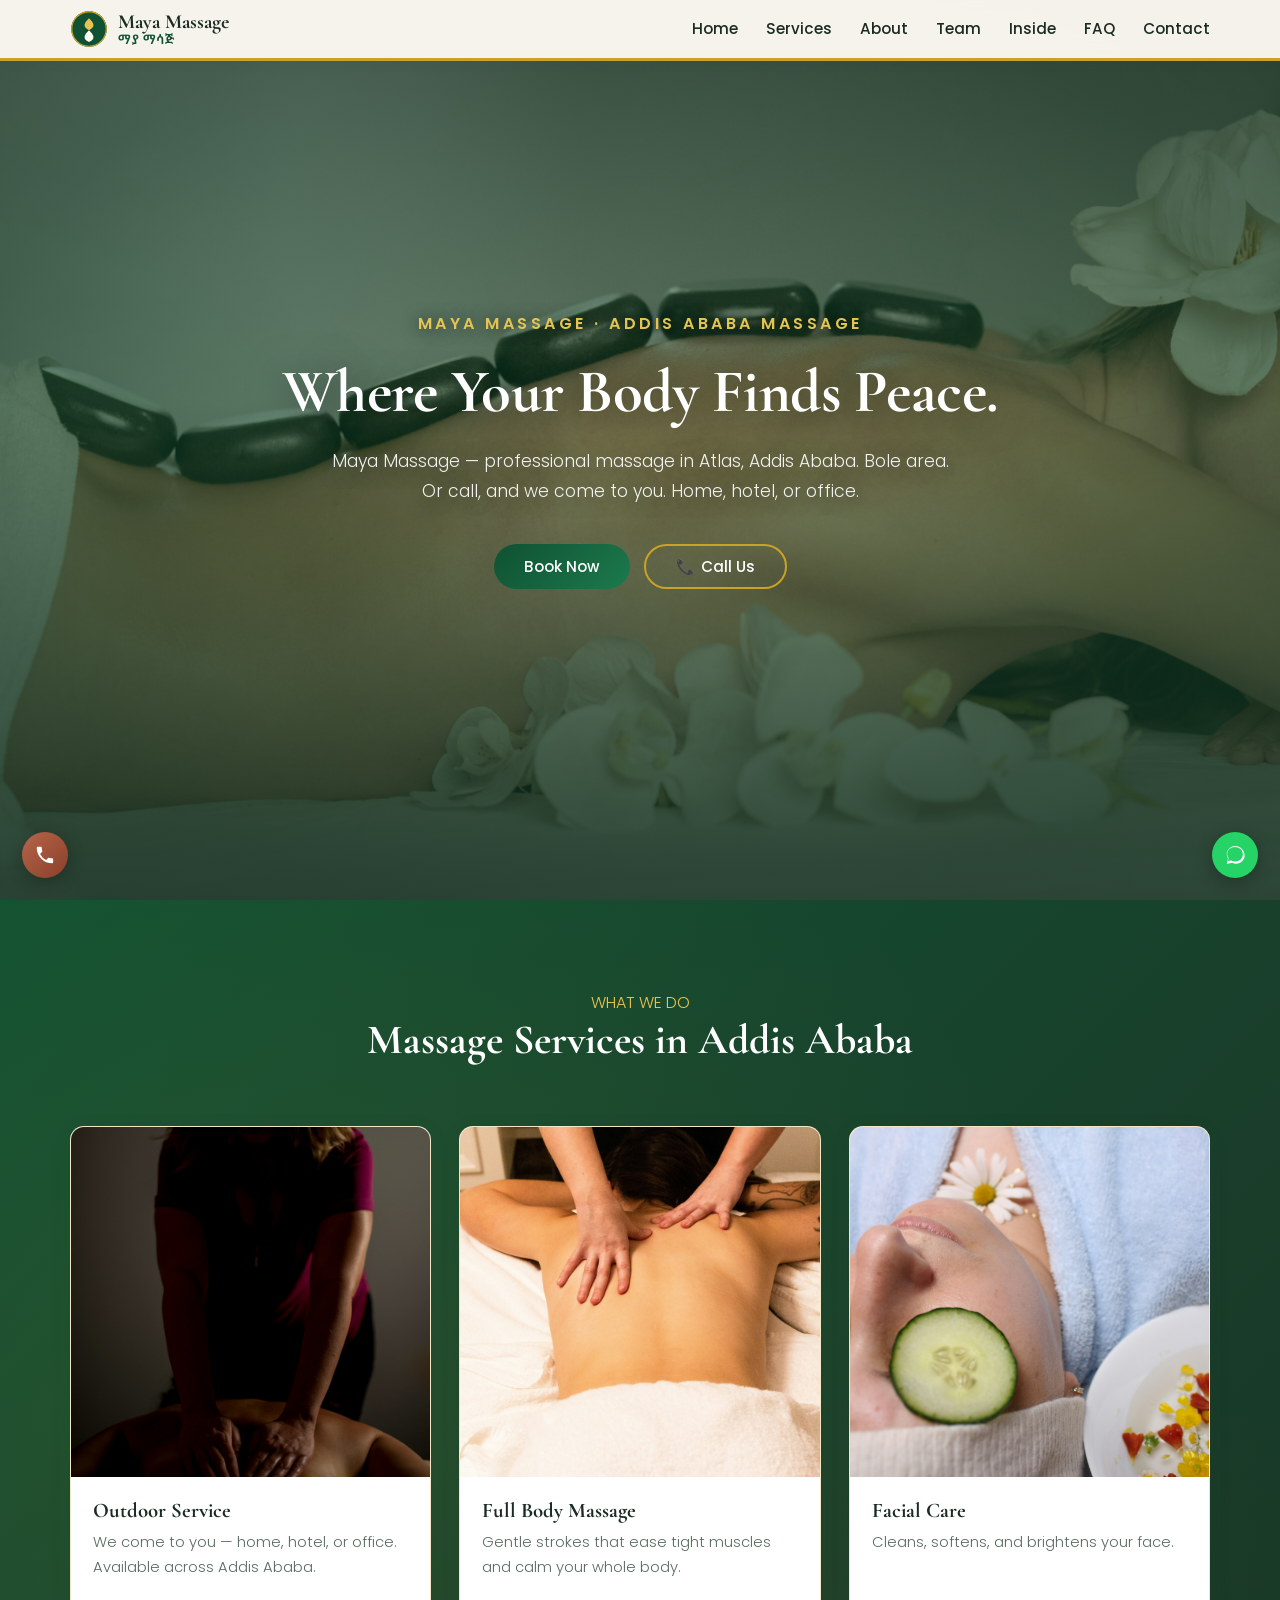
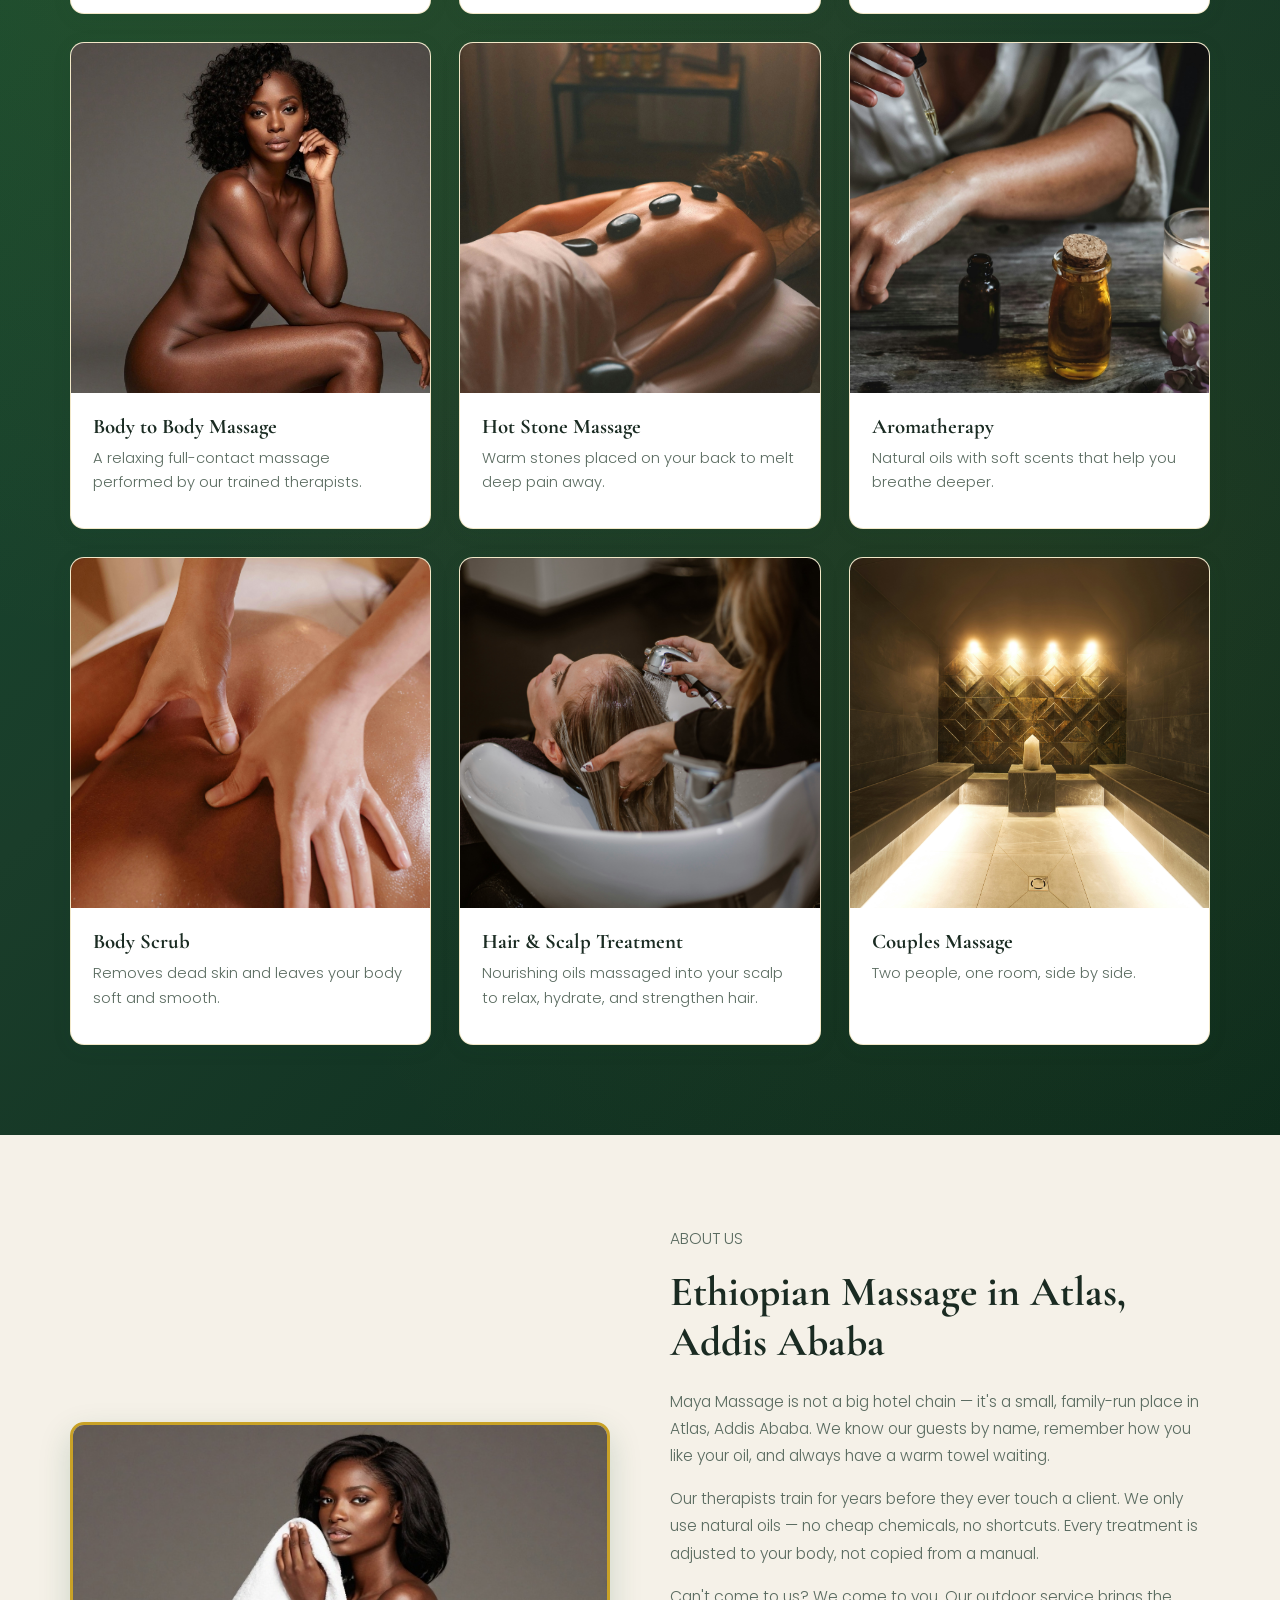
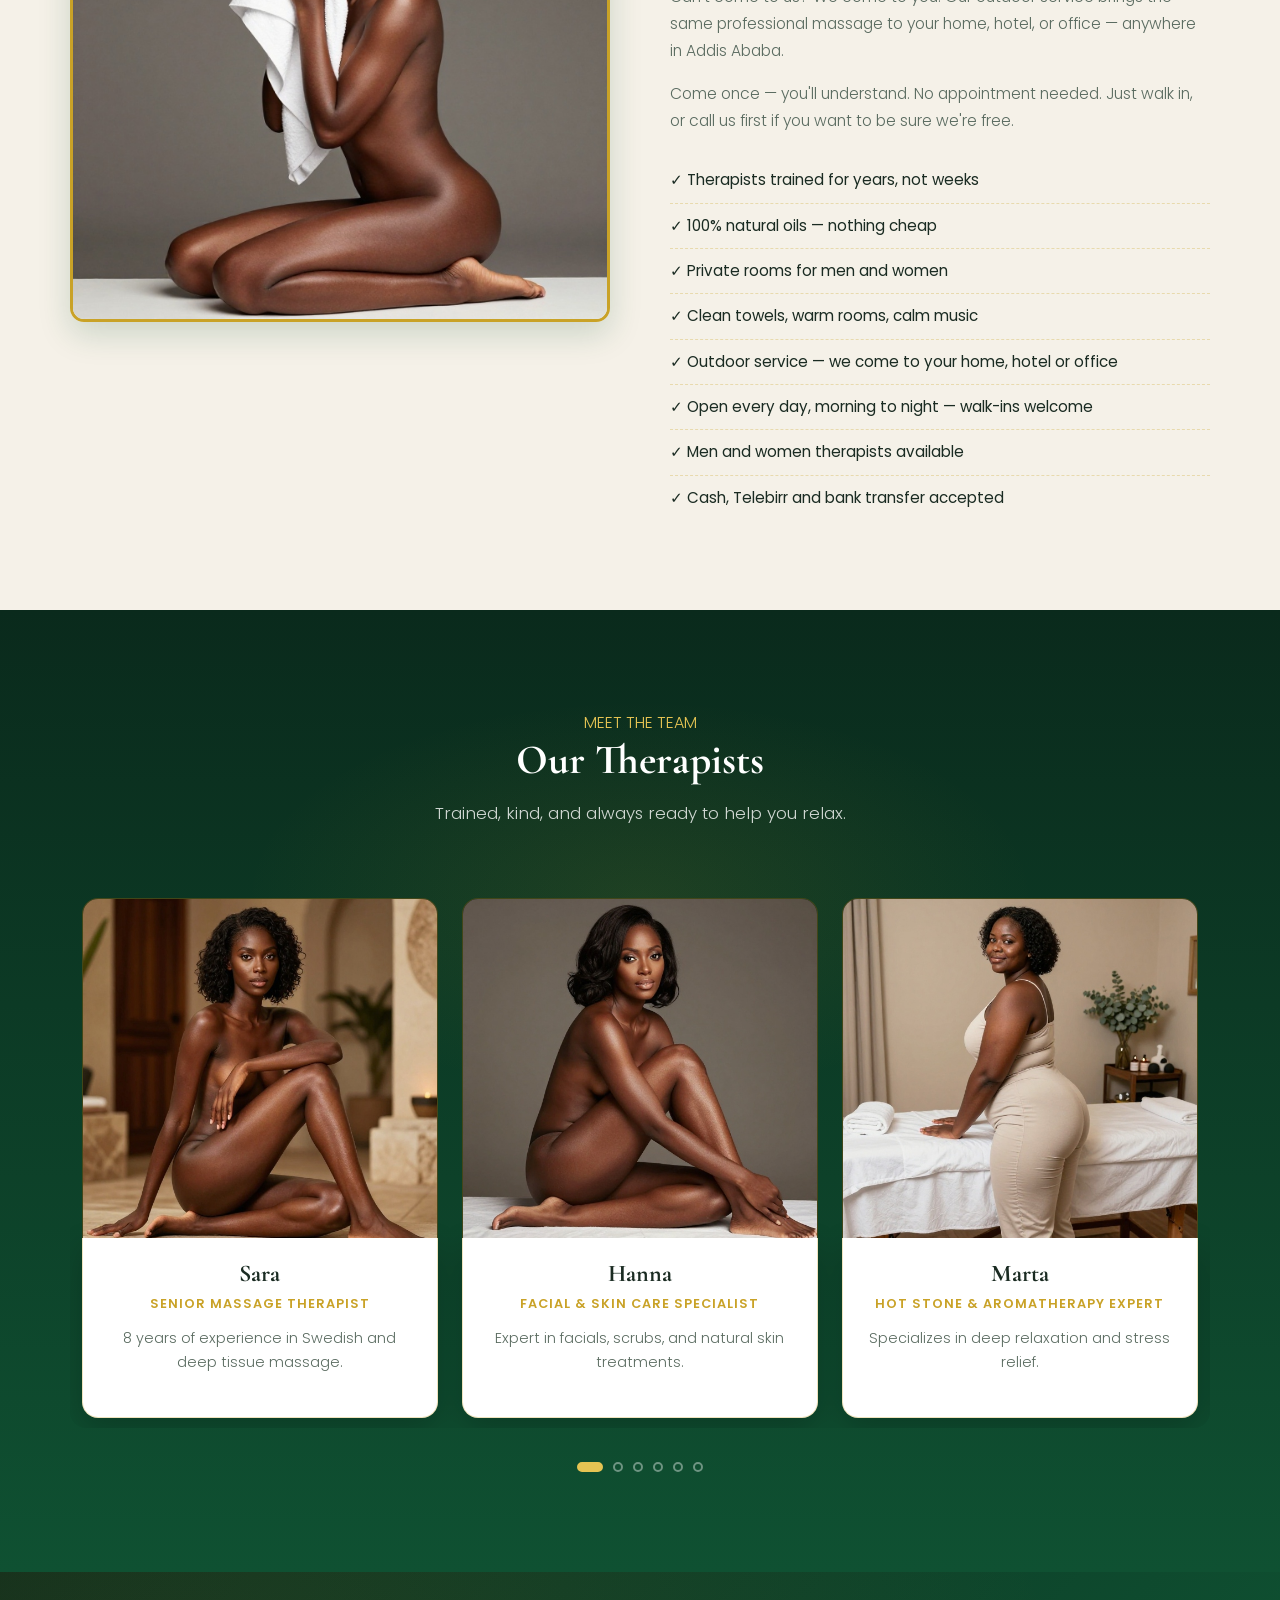
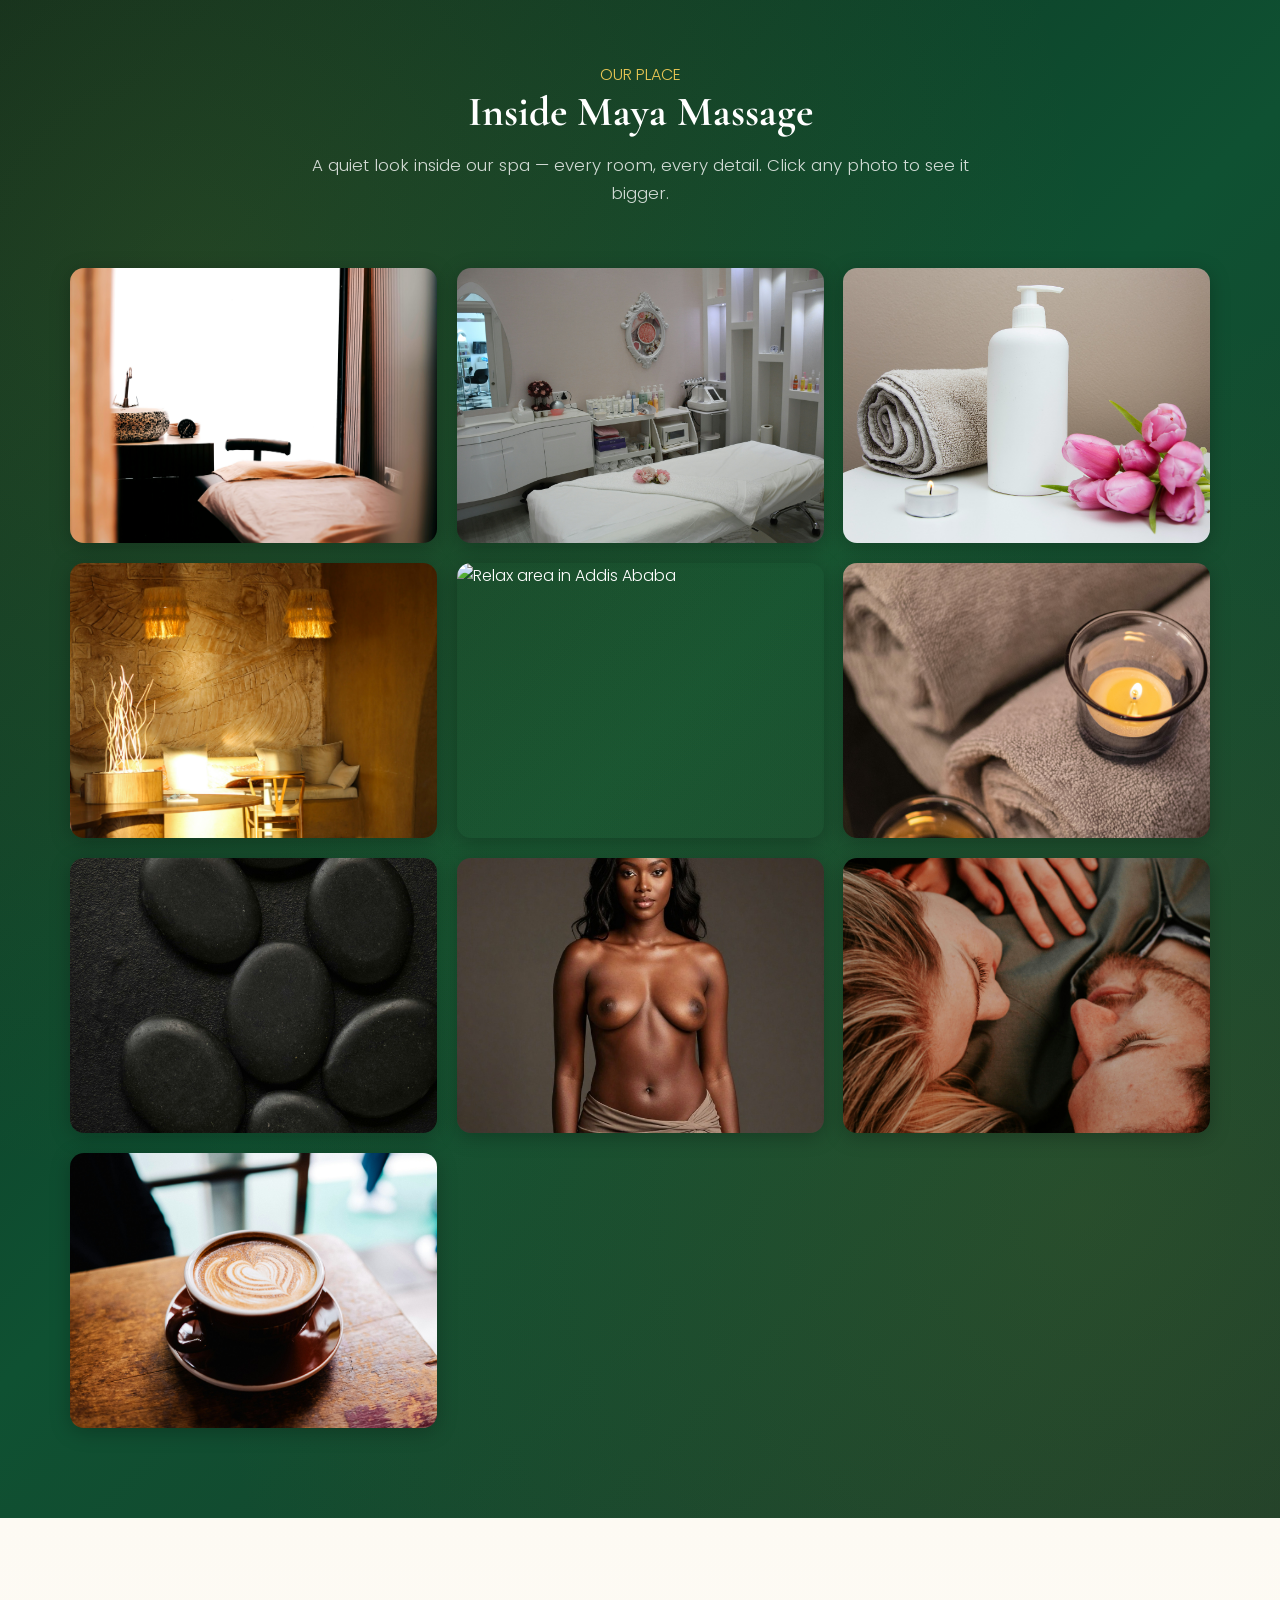
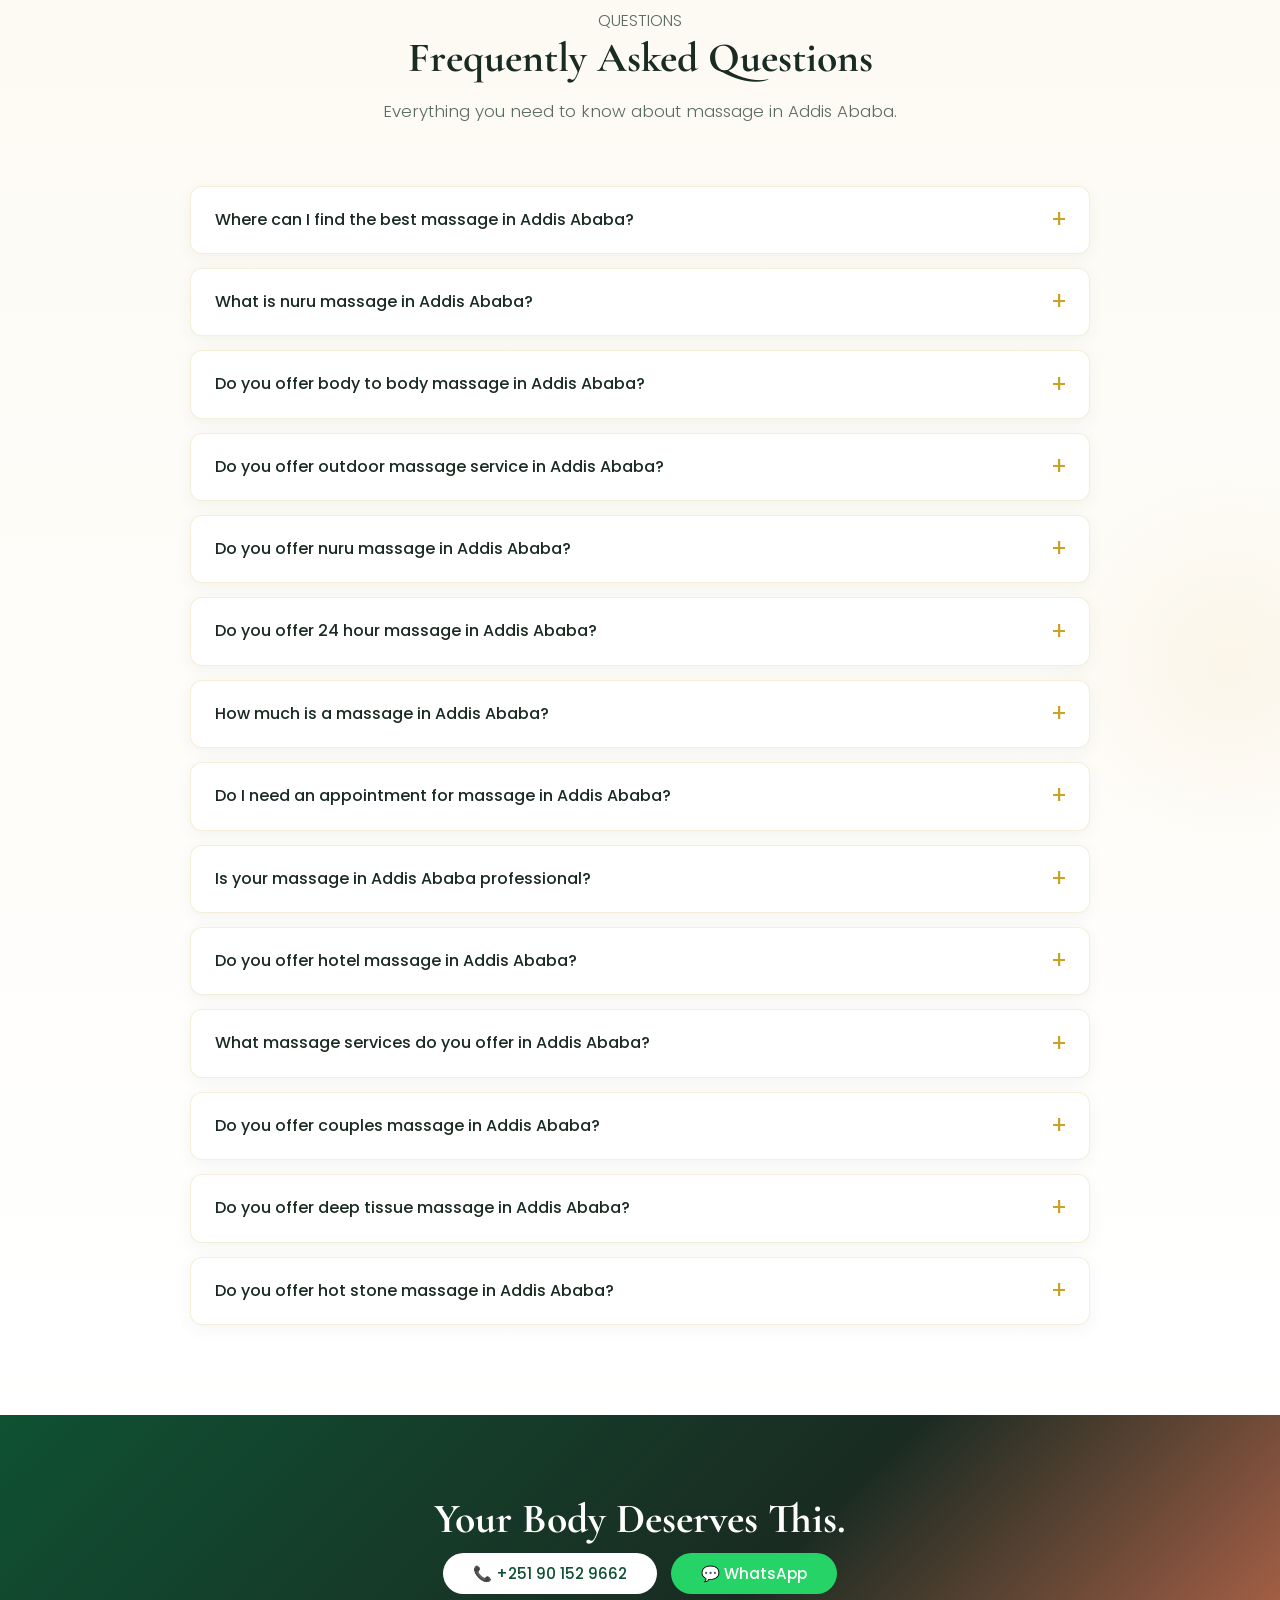
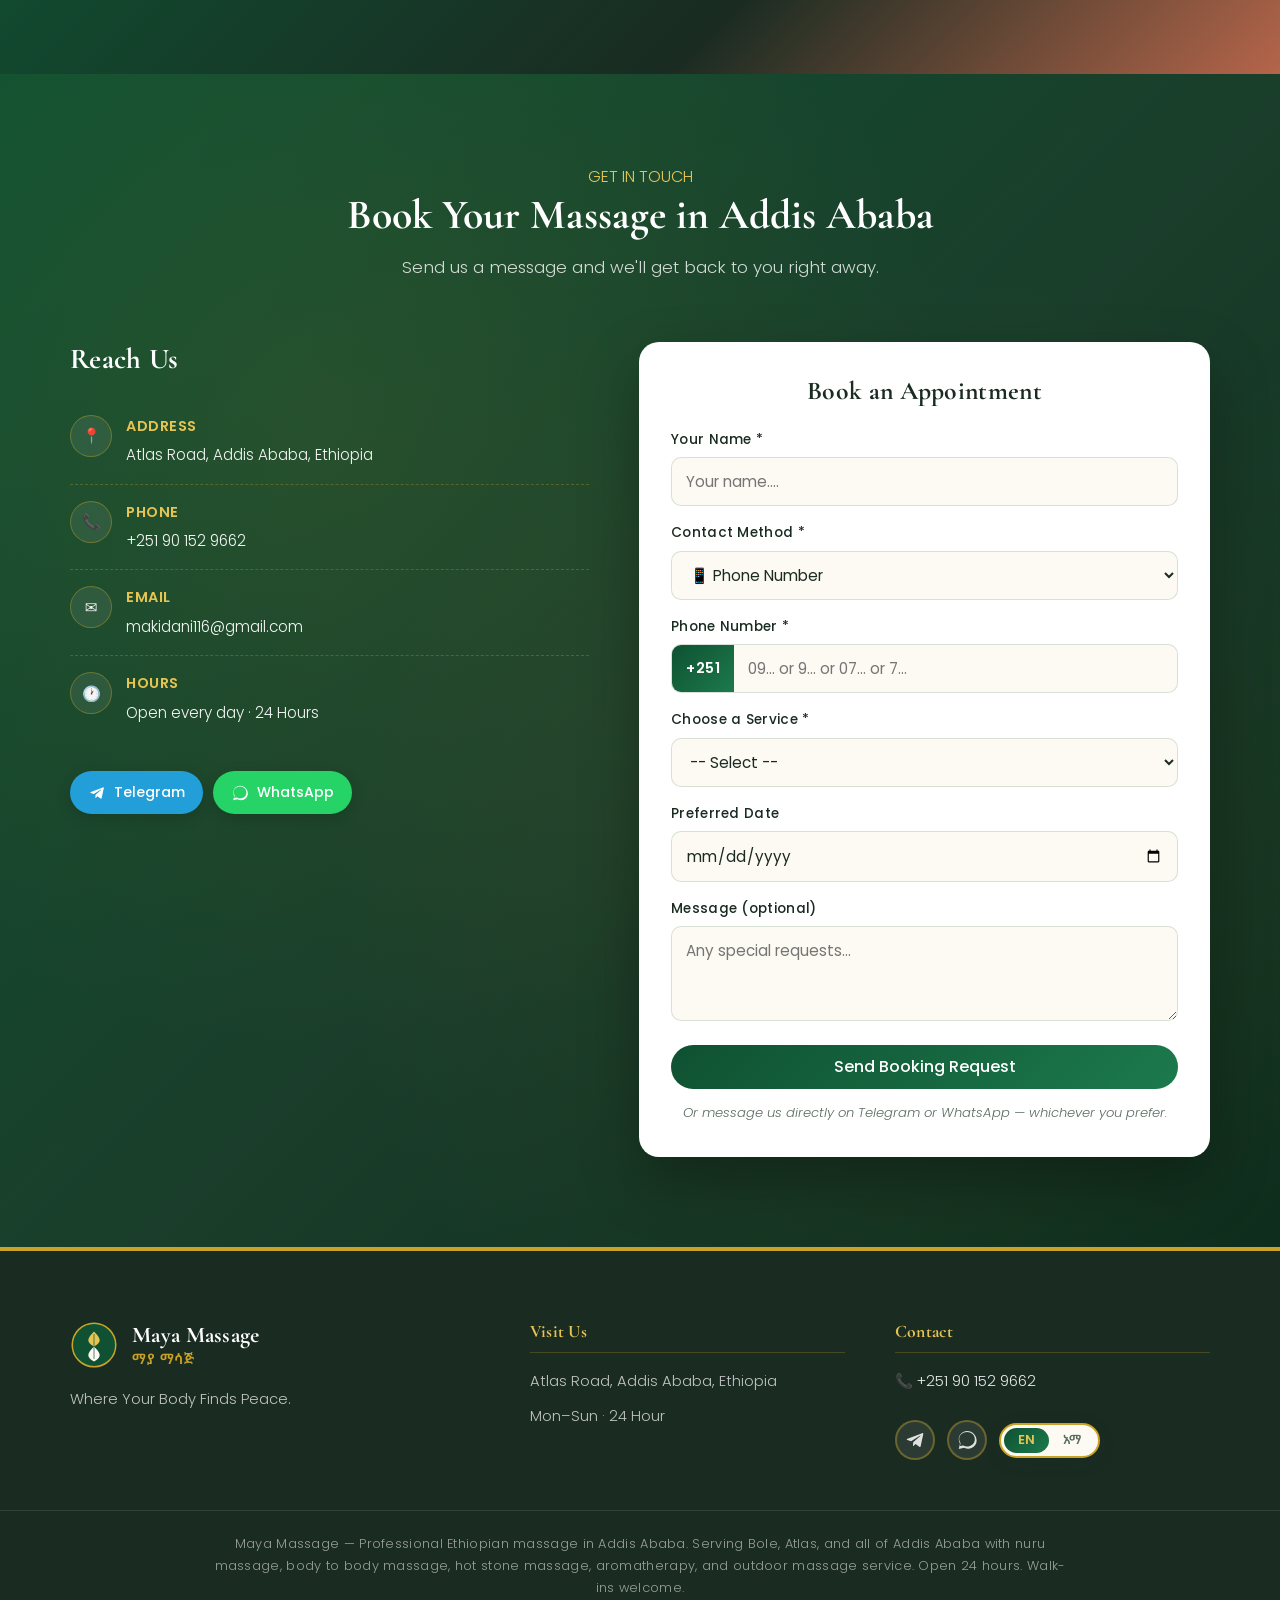
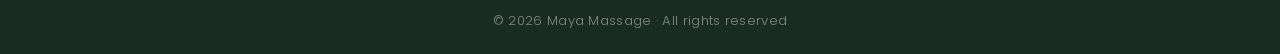
==== commit e8902517: "Add Google site verification meta tag Added Google site verification meta tag for SEO." ====
--- a/index.html
+++ b/index.html
@@ -3,6 +3,7 @@
 <head>
     <meta charset="UTF-8">
     <meta name="viewport" content="width=device-width, initial-scale=1.0">
+    <meta name="google-site-verification" content="a0DGHMhboRRCk4jDw25cjj4vnacpWrEXbTUPSdUWQXg" />
 
     <!-- ============ PRIMARY SEO ============ -->
     <title>Maya Massage | Addis Ababa Massage | Nuru Massage | Body to Body | Outdoor Service — Addis Ababa</title>
--- a/style.css
+++ b/style.css
@@ -1,8 +1,6 @@
 /* ===================================================
    Maya Massage — style.css
-   FULL FILE · Cleaned · No duplicates · No conflicts
-   With improvements: scroll-margin, tap-highlight,
-   font smoothing, print styles, FAQ touch polish
+   FULL FILE · Dark Elegant Sections · No Conflicts
    =================================================== */
 
 * { box-sizing: border-box; margin: 0; padding: 0; }
@@ -356,6 +354,47 @@
 .card-body { padding: 22px; }
 .card-body p { font-size: 0.92rem; margin-bottom: 12px; }
 
+/* =====================================================
+   SERVICES — Dark Elegant
+   ===================================================== */
+.services-section {
+    background: linear-gradient(135deg, #0f5132 0%, #1a3d2a 50%, #0a2a1c 100%);
+    position: relative;
+    overflow: hidden;
+}
+
+.services-section::before {
+    content: '';
+    position: absolute;
+    inset: 0;
+    background-image:
+        radial-gradient(circle at 20% 30%, rgba(201, 162, 39, 0.10) 0%, transparent 50%),
+        radial-gradient(circle at 80% 70%, rgba(201, 162, 39, 0.08) 0%, transparent 50%);
+    pointer-events: none;
+}
+
+.services-section .container {
+    position: relative;
+    z-index: 1;
+}
+
+.services-section .section-head .eyebrow {
+    color: var(--gold-light);
+}
+
+.services-section .section-head h2 {
+    color: #ffffff;
+}
+
+.services-section .card {
+    border: 1px solid rgba(201, 162, 39, 0.25);
+}
+
+.services-section .card:hover {
+    border-color: var(--gold-light);
+    box-shadow: 0 20px 50px rgba(201, 162, 39, 0.25);
+}
+
 /* ============ ABOUT ============ */
 .about-grid {
     display: grid;
@@ -368,7 +407,7 @@
     box-shadow: var(--shadow-lg);
     height: 500px;
     width: 100%;
-    object-fit: cover;
+    object-fit:fill;
     object-position: center;
     border: 3px solid var(--gold);
     transition: transform 0.6s;
@@ -403,14 +442,36 @@
 .features li:last-child {
     border-bottom: none;
 }
-
 /* =====================================================
-   TEAM SLIDER
+   TEAM SLIDER — Deep Emerald & Gold Glow
    ===================================================== */
 .team-section {
-    background: #fff;
+    background: linear-gradient(180deg, #0a2a1c 0%, #0f5132 100%);
     position: relative;
     overflow: hidden;
+    padding-top: 100px;
+    padding-bottom: 100px;
+}
+
+/* Soft golden glow behind the slider */
+.team-section::before {
+    content: '';
+    position: absolute;
+    top: 30%;
+    left: 50%;
+    transform: translate(-50%, -50%);
+    width: 800px;
+    height: 400px;
+    background: radial-gradient(ellipse, rgba(201, 162, 39, 0.10) 0%, transparent 70%);
+    pointer-events: none;
+    z-index: 0;
+}
+
+.team-section .container,
+.team-section .team-slider-wrap,
+.team-section .team-dots {
+    position: relative;
+    z-index: 1;
 }
 
 .team-slider-wrap {
@@ -423,7 +484,7 @@
 .team-viewport {
     overflow: hidden;
     border-radius: 16px;
-    padding: 6px 0;
+    padding: 10px 0;
 }
 
 .team-track {
@@ -439,12 +500,15 @@
     text-align: center;
 }
 
+/* Card Photo */
 .team-photo {
     position: relative;
     overflow: hidden;
     border-radius: 16px 16px 0 0;
     height: 340px;
-    background: var(--soft);
+    background: #071f14;
+    border: 1px solid rgba(201, 162, 39, 0.30);
+    border-bottom: none;
 }
 .team-photo img {
     width: 100%;
@@ -462,8 +526,8 @@
     position: absolute;
     inset: 0;
     background: linear-gradient(180deg,
-        transparent 55%,
-        rgba(15, 81, 50, 0.20) 100%);
+        transparent 50%,
+        rgba(10, 42, 28, 0.40) 100%);
     opacity: 0;
     transition: opacity 0.4s ease;
     pointer-events: none;
@@ -472,21 +536,23 @@
     opacity: 1;
 }
 
+/* Card Info Area */
 .team-info {
-    background: #fff;
-    border: 1px solid rgba(201, 162, 39, 0.18);
+    background: #ffffff;
+    border: 1px solid rgba(201, 162, 39, 0.30);
     border-top: none;
     border-radius: 0 0 16px 16px;
     padding: 22px 22px 26px;
-    box-shadow: var(--shadow-sm);
+    box-shadow: 0 10px 30px rgba(0, 0, 0, 0.20);
     transition: border-color 0.3s, box-shadow 0.3s;
     min-height: 180px;
 }
 .team-card:hover .team-info {
-    border-color: var(--gold);
-    box-shadow: var(--shadow-lg);
-}
-
+    border-color: var(--gold-light);
+    box-shadow: 0 16px 40px rgba(201, 162, 39, 0.20);
+}
+
+/* Card Text */
 .team-info h3 {
     font-family: 'Cormorant Garamond', 'Noto Sans Ethiopic', serif;
     font-weight: 700;
@@ -513,38 +579,9 @@
     margin: 0;
 }
 
-.team-arrow {
-    position: absolute;
-    top: 50%;
-    transform: translateY(-50%);
-    z-index: 5;
-    width: 48px;
-    height: 48px;
-    border-radius: 50%;
-    border: 2px solid var(--gold);
-    background: #fff;
-    color: var(--green);
-    cursor: pointer;
-    display: flex;
-    align-items: center;
-    justify-content: center;
-    transition: background 0.25s, color 0.25s, transform 0.2s, box-shadow 0.25s;
-    box-shadow: 0 4px 20px rgba(15, 81, 50, 0.15);
-}
-.team-arrow:hover {
-    background: var(--green);
-    color: #fff;
-    border-color: var(--green);
-    transform: translateY(-50%) scale(1.08);
-    box-shadow: 0 8px 28px rgba(15, 81, 50, 0.30);
-}
-.team-arrow:active {
-    transform: translateY(-50%) scale(0.95);
-}
-
-.team-prev { left: 6px; }
-.team-next { right: 6px; }
-
+
+
+/* Dots */
 .team-dots {
     display: flex;
     justify-content: center;
@@ -558,7 +595,7 @@
     width: 10px;
     height: 10px;
     border-radius: 50%;
-    border: 2px solid var(--green);
+    border: 2px solid rgba(255, 255, 255, 0.4);
     background: transparent;
     padding: 0;
     cursor: pointer;
@@ -566,31 +603,84 @@
 }
 .team-dots .dot:hover {
     transform: scale(1.25);
+    border-color: var(--gold-light);
 }
 .team-dots .dot.active {
-    background: var(--gold);
-    border-color: var(--gold);
+    background: var(--gold-light);
+    border-color: var(--gold-light);
     width: 26px;
     border-radius: 6px;
 }
 
+/* Section Headers (make them white/gold to match the dark bg) */
+.team-section .section-head .eyebrow {
+    color: var(--gold-light);
+}
+.team-section .section-head h2 {
+    color: #ffffff;
+}
+.team-section .section-head .lead {
+    color: rgba(255, 255, 255, 0.80);
+}
+
+/* Responsive */
+@media (max-width: 960px) {
+    .team-section { padding-top: 70px; padding-bottom: 70px; }
+    .team-card { flex: 0 0 50%; padding: 0 10px; }
+    .team-photo { height: 300px; }
+    .team-arrow { width: 42px; height: 42px; }
+    .team-prev { left: 2px; }
+    .team-next { right: 2px; }
+    .team-info { min-height: 190px; }
+}
+
+@media (max-width: 700px) {
+    .team-card { flex: 0 0 100%; padding: 0 4px; }
+    .team-photo { height: 360px; }
+    .team-arrow { width: 38px; height: 38px; top: 42%; }
+    .team-prev { left: -4px; }
+    .team-next { right: -4px; }
+    .team-info { padding: 20px 18px 24px; min-height: 170px; }
+    .team-info h3 { font-size: 1.35rem; }
+    .team-role { font-size: 0.75rem; letter-spacing: 0.6px; }
+    .team-bio { font-size: 0.88rem; }
+}
+
 /* =====================================================
-   GALLERY
+   GALLERY — Dark Elegant (photos pop on dark)
    ===================================================== */
 .gallery-section {
+    background: linear-gradient(135deg, #0a2a1c 0%, #0f5132 50%, #1a3d2a 100%);
     position: relative;
     overflow: hidden;
-    background: #fff;
+    color: #ffffff;
 }
 
 .gallery-section::before {
     content: '';
     position: absolute;
-    top: -80px; right: -80px;
-    width: 240px; height: 240px;
-    background: radial-gradient(circle, rgba(201,162,39,0.15), transparent 70%);
-    border-radius: 50%;
+    inset: 0;
+    background-image:
+        radial-gradient(circle at 15% 20%, rgba(201, 162, 39, 0.12) 0%, transparent 55%),
+        radial-gradient(circle at 85% 80%, rgba(201, 162, 39, 0.10) 0%, transparent 55%);
     pointer-events: none;
+}
+
+.gallery-section .container {
+    position: relative;
+    z-index: 1;
+}
+
+.gallery-section .section-head .eyebrow {
+    color: var(--gold-light);
+}
+
+.gallery-section .section-head h2 {
+    color: #ffffff;
+}
+
+.gallery-section .section-head .lead {
+    color: rgba(255, 255, 255, 0.80);
 }
 
 .gallery {
@@ -604,7 +694,7 @@
     overflow: hidden;
     border-radius: 14px;
     cursor: pointer;
-    box-shadow: var(--shadow-sm);
+    box-shadow: 0 4px 20px rgba(0, 0, 0, 0.25);
     transition: box-shadow 0.35s, transform 0.35s;
     aspect-ratio: 4 / 3;
     margin: 0;
@@ -632,7 +722,7 @@
 }
 
 .gallery-item:hover {
-    box-shadow: 0 20px 48px rgba(15, 81, 50, 0.30);
+    box-shadow: 0 20px 48px rgba(201, 162, 39, 0.25);
     transform: translateY(-6px);
     z-index: 2;
 }
@@ -708,7 +798,7 @@
 }
 
 .gallery-item figcaption p {
-    color: rgba(255, 255, 255, 0.88);
+    color: rgba(255, 255, 255, 0.90);
     font-size: 0.85rem;
     line-height: 1.55;
     margin: 0;
@@ -861,6 +951,109 @@
     -webkit-backdrop-filter: blur(6px);
 }
 
+/* =====================================================
+   FAQ — Clean Cream
+   ===================================================== */
+.faq-section {
+    background: linear-gradient(180deg, #fdfaf3 0%, #ffffff 100%);
+    position: relative;
+    overflow: hidden;
+}
+
+.faq-section::before {
+    content: '';
+    position: absolute;
+    top: 50%;
+    right: -150px;
+    width: 400px;
+    height: 400px;
+    background: radial-gradient(circle, rgba(201, 162, 39, 0.08) 0%, transparent 70%);
+    border-radius: 50%;
+    transform: translateY(-50%);
+    pointer-events: none;
+}
+
+.faq-section .container {
+    position: relative;
+    z-index: 1;
+}
+
+.faq-list {
+    max-width: 900px;
+    margin: 0 auto;
+    display: flex;
+    flex-direction: column;
+    gap: 14px;
+}
+
+.faq-item {
+    background: #ffffff;
+    border-radius: 12px;
+    border: 1px solid rgba(201, 162, 39, 0.18);
+    margin-bottom: 0;
+    overflow: hidden;
+    transition: border-color 0.3s, box-shadow 0.3s, transform 0.3s;
+    box-shadow: 0 4px 16px rgba(15, 81, 50, 0.05);
+}
+
+.faq-item:hover {
+    border-color: var(--gold);
+    box-shadow: 0 10px 30px rgba(15, 81, 50, 0.10);
+}
+
+.faq-item[open] {
+    border-color: var(--gold);
+    box-shadow: 0 10px 30px rgba(15, 81, 50, 0.12);
+}
+
+.faq-item summary {
+    padding: 20px 24px;
+    cursor: pointer;
+    font-weight: 500;
+    color: var(--dark);
+    font-size: 1rem;
+    position: relative;
+    padding-right: 50px;
+    font-family: 'Poppins', 'Noto Sans Ethiopic', sans-serif;
+    list-style: none;
+    transition: color 0.3s;
+    -webkit-tap-highlight-color: transparent;
+}
+
+.faq-item summary::-webkit-details-marker { display: none; }
+
+.faq-item summary::after {
+    content: '+';
+    position: absolute;
+    right: 22px;
+    top: 50%;
+    transform: translateY(-50%);
+    font-size: 1.5rem;
+    color: var(--gold);
+    font-weight: 400;
+    transition: transform 0.3s ease;
+    line-height: 1;
+}
+
+.faq-item[open] summary::after {
+    content: '−';
+    transform: translateY(-50%) rotate(180deg);
+}
+
+.faq-item[open] summary {
+    color: var(--green);
+    border-bottom: 1px solid rgba(201, 162, 39, 0.18);
+}
+
+.faq-item p {
+    padding: 18px 24px 22px;
+    color: var(--muted);
+    font-size: 0.94rem;
+    line-height: 1.75;
+    margin: 0;
+    background: #fdfaf3;
+}
+
 /* ============ CTA ============ */
 .cta {
     background: linear-gradient(135deg, var(--green) 0%, var(--dark) 60%, var(--terracotta) 100%);
@@ -881,8 +1074,42 @@
 }
 
 /* =====================================================
-   CONTACT + BOOKING FORM
+   CONTACT + BOOKING — Dark Elegant
    ===================================================== */
+.contact-section {
+    background: linear-gradient(135deg, #0f5132 0%, #1a3d2a 55%, #0a2a1c 100%);
+    position: relative;
+    overflow: hidden;
+    color: #ffffff;
+}
+
+.contact-section::before {
+    content: '';
+    position: absolute;
+    inset: 0;
+    background-image:
+        radial-gradient(circle at 25% 30%, rgba(201, 162, 39, 0.10) 0%, transparent 50%),
+        radial-gradient(circle at 75% 70%, rgba(201, 162, 39, 0.08) 0%, transparent 50%);
+    pointer-events: none;
+}
+
+.contact-section .container {
+    position: relative;
+    z-index: 1;
+}
+
+.contact-section .section-head .eyebrow {
+    color: var(--gold-light);
+}
+
+.contact-section .section-head h2 {
+    color: #ffffff;
+}
+
+.contact-section .section-head .lead {
+    color: rgba(255, 255, 255, 0.80);
+}
+
 .contact-grid {
     display: grid;
     grid-template-columns: 1fr 1.1fr;
@@ -893,9 +1120,10 @@
 
 .contact-info h3 {
     font-family: 'Cormorant Garamond', serif;
-    font-size: 1.5rem;
-    color: var(--dark);
+    font-size: 1.8rem;
+    color: #ffffff;
     margin-bottom: 22px;
+    letter-spacing: 0.3px;
 }
 
 .contact-list {
@@ -909,7 +1137,8 @@
     align-items: flex-start;
     gap: 14px;
     padding: 16px 0;
-    border-bottom: 1px dashed rgba(201, 162, 39, 0.3);
+    border-bottom: 1px dashed rgba(201, 162, 39, 0.30);
+    color: rgba(255, 255, 255, 0.85);
 }
 
 .contact-list li:last-child {
@@ -924,8 +1153,9 @@
     width: 42px;
     height: 42px;
     border-radius: 50%;
-    background: linear-gradient(135deg, var(--green), var(--green-light));
-    color: #fff;
+    background: rgba(255, 255, 255, 0.08);
+    border: 1px solid rgba(201, 162, 39, 0.4);
+    color: var(--gold-light);
     font-size: 1.1rem;
 }
 
@@ -937,7 +1167,7 @@
 }
 
 .contact-list strong {
-    color: var(--dark);
+    color: var(--gold-light);
     font-weight: 600;
     font-size: 0.9rem;
     text-transform: uppercase;
@@ -947,29 +1177,36 @@
 
 .contact-list a,
 .contact-list span {
-    color: var(--muted);
+    color: rgba(255, 255, 255, 0.95);
     font-size: 0.95rem;
     word-break: break-word;
 }
 
 .contact-list a:hover {
-    color: var(--gold);
-}
-
-.booking-form-wrap {
-    background: #fff;
+    color: var(--gold-light);
+}
+
+/* Form Container */
+.contact-section .booking-form-wrap {
+    background: #ffffff;
+    border-radius: 20px;
+    padding: 6px;
+    box-shadow: 0 25px 60px rgba(0, 0, 0, 0.30);
+    border: none;
+}
+
+.contact-section .booking-form {
+    padding: 28px 26px;
     border-radius: 16px;
-    padding: 32px 28px;
-    box-shadow: var(--shadow-lg);
-    border: 2px solid rgba(201, 162, 39, 0.25);
-}
-
-.booking-form h3 {
+}
+
+.contact-section .booking-form h3 {
     font-family: 'Cormorant Garamond', serif;
-    font-size: 1.5rem;
+    font-size: 1.6rem;
     color: var(--dark);
     margin-bottom: 22px;
     text-align: center;
+    letter-spacing: 0.3px;
 }
 
 .form-row {
@@ -1031,9 +1268,7 @@
     font-style: italic;
 }
 
-/* =====================================================
-   FORM — hints, phone prefix, errors, messages
-   ===================================================== */
+/* Form utilities */
 .form-hint {
     font-size: 0.78rem;
     color: var(--muted);
@@ -1052,13 +1287,11 @@
     background: var(--cream);
     transition: border-color 0.2s, box-shadow 0.2s, background 0.2s;
 }
-
 .phone-input-group:focus-within {
     border-color: var(--green);
     background: #fff;
     box-shadow: 0 0 0 4px rgba(15, 81, 50, 0.08);
 }
-
 .phone-prefix {
     display: flex;
     align-items: center;
@@ -1071,7 +1304,6 @@
     letter-spacing: 0.5px;
     flex-shrink: 0;
 }
-
 .phone-input-group input {
     border: none !important;
     background: transparent !important;
@@ -1083,7 +1315,6 @@
     color: var(--dark);
     outline: none;
 }
-
 .phone-input-group input:focus {
     outline: none;
     box-shadow: none !important;
@@ -1103,42 +1334,15 @@
     animation: formMsgFade 0.3s ease;
     line-height: 1.5;
 }
-
-.form-message {
-    margin-top: 16px;
-    padding: 14px 18px;
-    border-radius: 10px;
-    font-size: 0.92rem;
-    font-weight: 500;
-    text-align: center;
-    animation: formMsgFade 0.4s ease;
-    transition: opacity 0.3s ease;
-    line-height: 1.5;
-}
-
-.form-message.success {
-    background: #e8f5e9;
-    color: #0f5132;
-    border: 1.5px solid #43a047;
-}
-
-.form-message.error {
-    background: #fdecea;
-    color: #b5654a;
-    border: 1.5px solid #e53935;
-}
-
 @keyframes formMsgFade {
     from { opacity: 0; transform: translateY(-8px); }
     to   { opacity: 1; transform: translateY(0); }
 }
-
 #submitBtn:disabled {
     opacity: 0.7;
     cursor: not-allowed;
     transform: none !important;
 }
-
 input[type="date"] {
     font-family: 'Poppins', 'Noto Sans Ethiopic', sans-serif;
 }
@@ -1254,7 +1458,7 @@
 }
 
 /* =====================================================
-   SOCIAL MEDIA — footer + contact
+   SOCIAL MEDIA
    ===================================================== */
 .footer-social {
     display: flex;
@@ -1541,78 +1745,6 @@
 
 .modal-call-link:hover {
     color: var(--gold);
-}
-
-/* =====================================================
-   FAQ SECTION
-   ===================================================== */
-.faq-list {
-    max-width: 900px;
-    margin: 0 auto;
-    display: flex;
-    flex-direction: column;
-    gap: 14px;
-}
-
-.faq-item {
-    background: #fff;
-    border: 2px solid rgba(201, 162, 39, 0.25);
-    border-radius: 14px;
-    overflow: hidden;
-    transition: border-color 0.3s, box-shadow 0.3s;
-}
-
-.faq-item[open] {
-    border-color: var(--gold);
-    box-shadow: var(--shadow-lg);
-}
-
-.faq-item summary {
-    padding: 20px 24px;
-    cursor: pointer;
-    font-family: 'Poppins', 'Noto Sans Ethiopic', sans-serif;
-    font-weight: 500;
-    font-size: 1rem;
-    color: var(--dark);
-    list-style: none;
-    position: relative;
-    padding-right: 60px;
-    transition: color 0.2s;
-    -webkit-tap-highlight-color: transparent;
-}
-
-.faq-item summary::-webkit-details-marker { display: none; }
-
-.faq-item summary::after {
-    content: '+';
-    position: absolute;
-    right: 24px;
-    top: 50%;
-    transform: translateY(-50%);
-    font-size: 1.6rem;
-    font-weight: 400;
-    color: var(--green);
-    transition: transform 0.3s, color 0.2s;
-    line-height: 1;
-}
-
-.faq-item[open] summary::after {
-    content: '−';
-    color: var(--gold);
-}
-
-.faq-item summary:hover {
-    color: var(--green);
-}
-
-.faq-item p {
-    padding: 0 24px 22px;
-    color: var(--muted);
-    font-size: 0.95rem;
-    line-height: 1.75;
-    margin: 0;
-    border-top: 1px dashed rgba(201, 162, 39, 0.3);
-    padding-top: 18px;
 }
 
 /* =====================================================
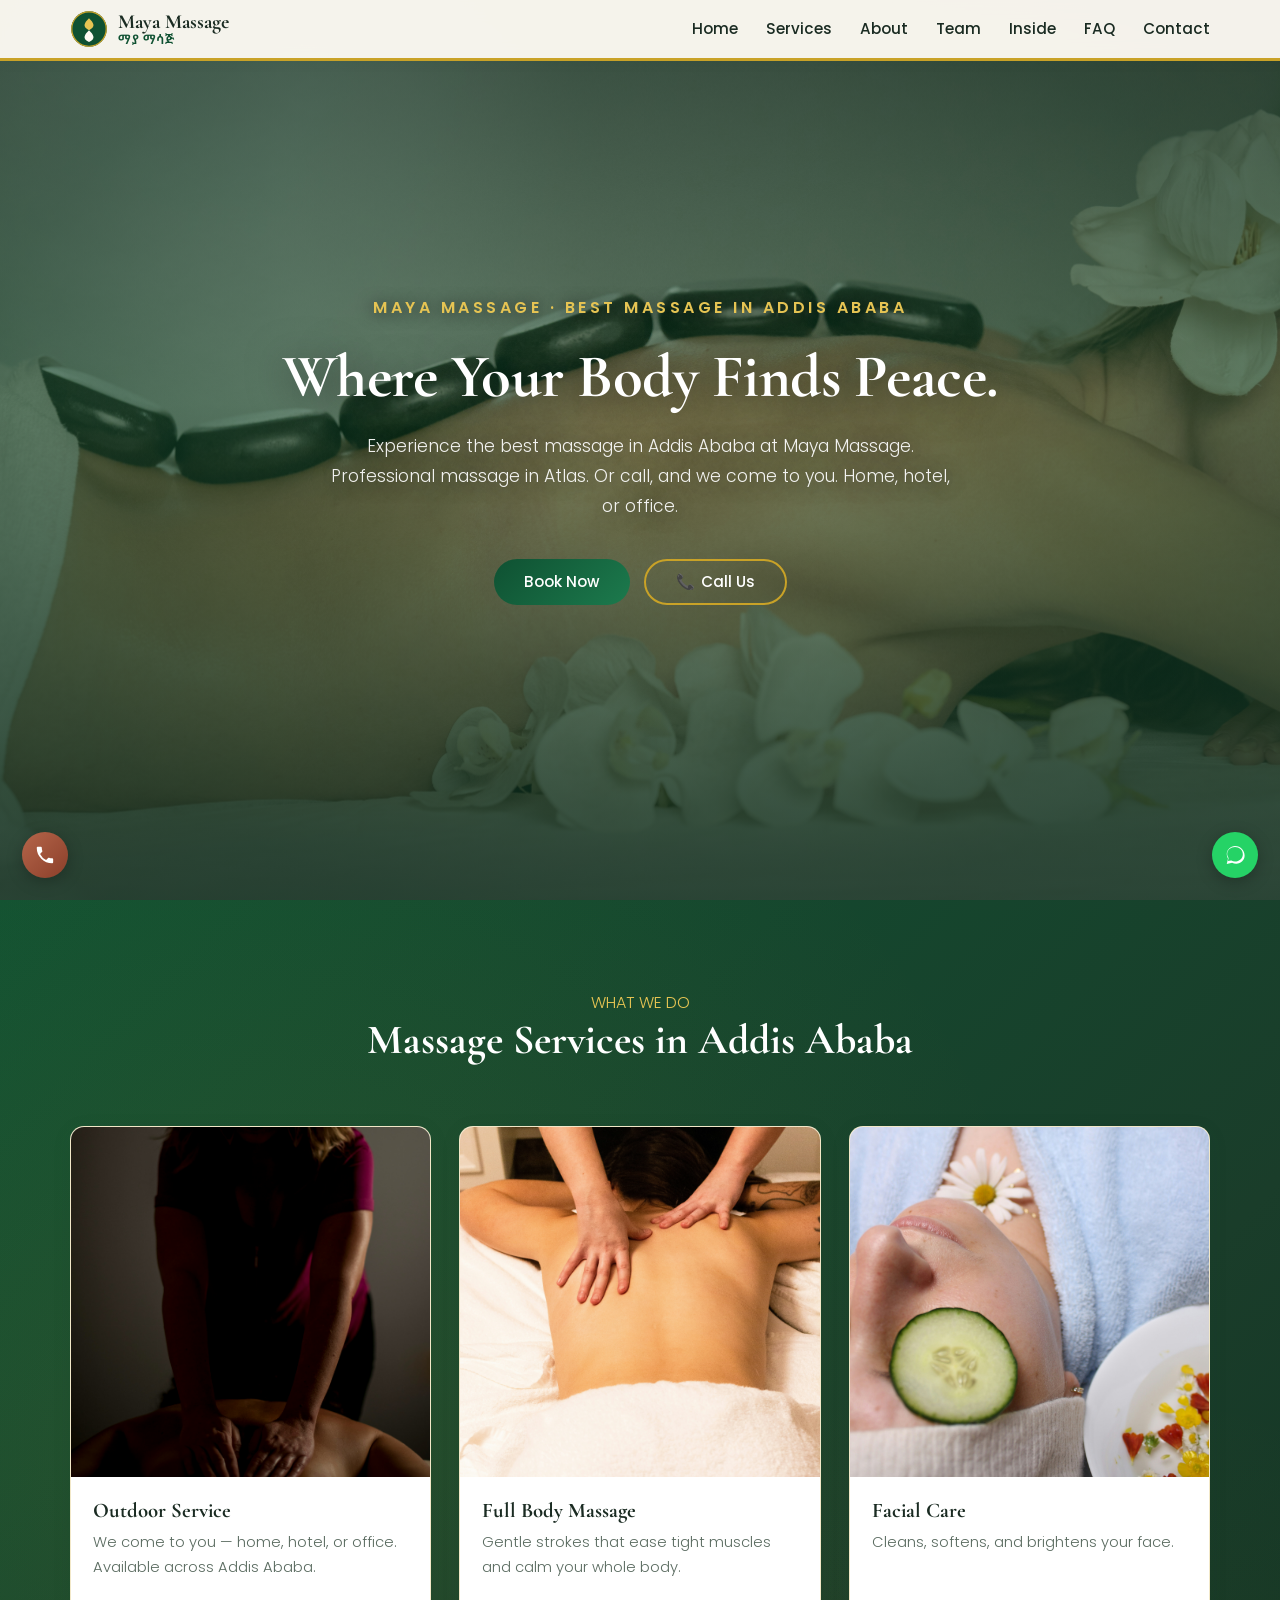
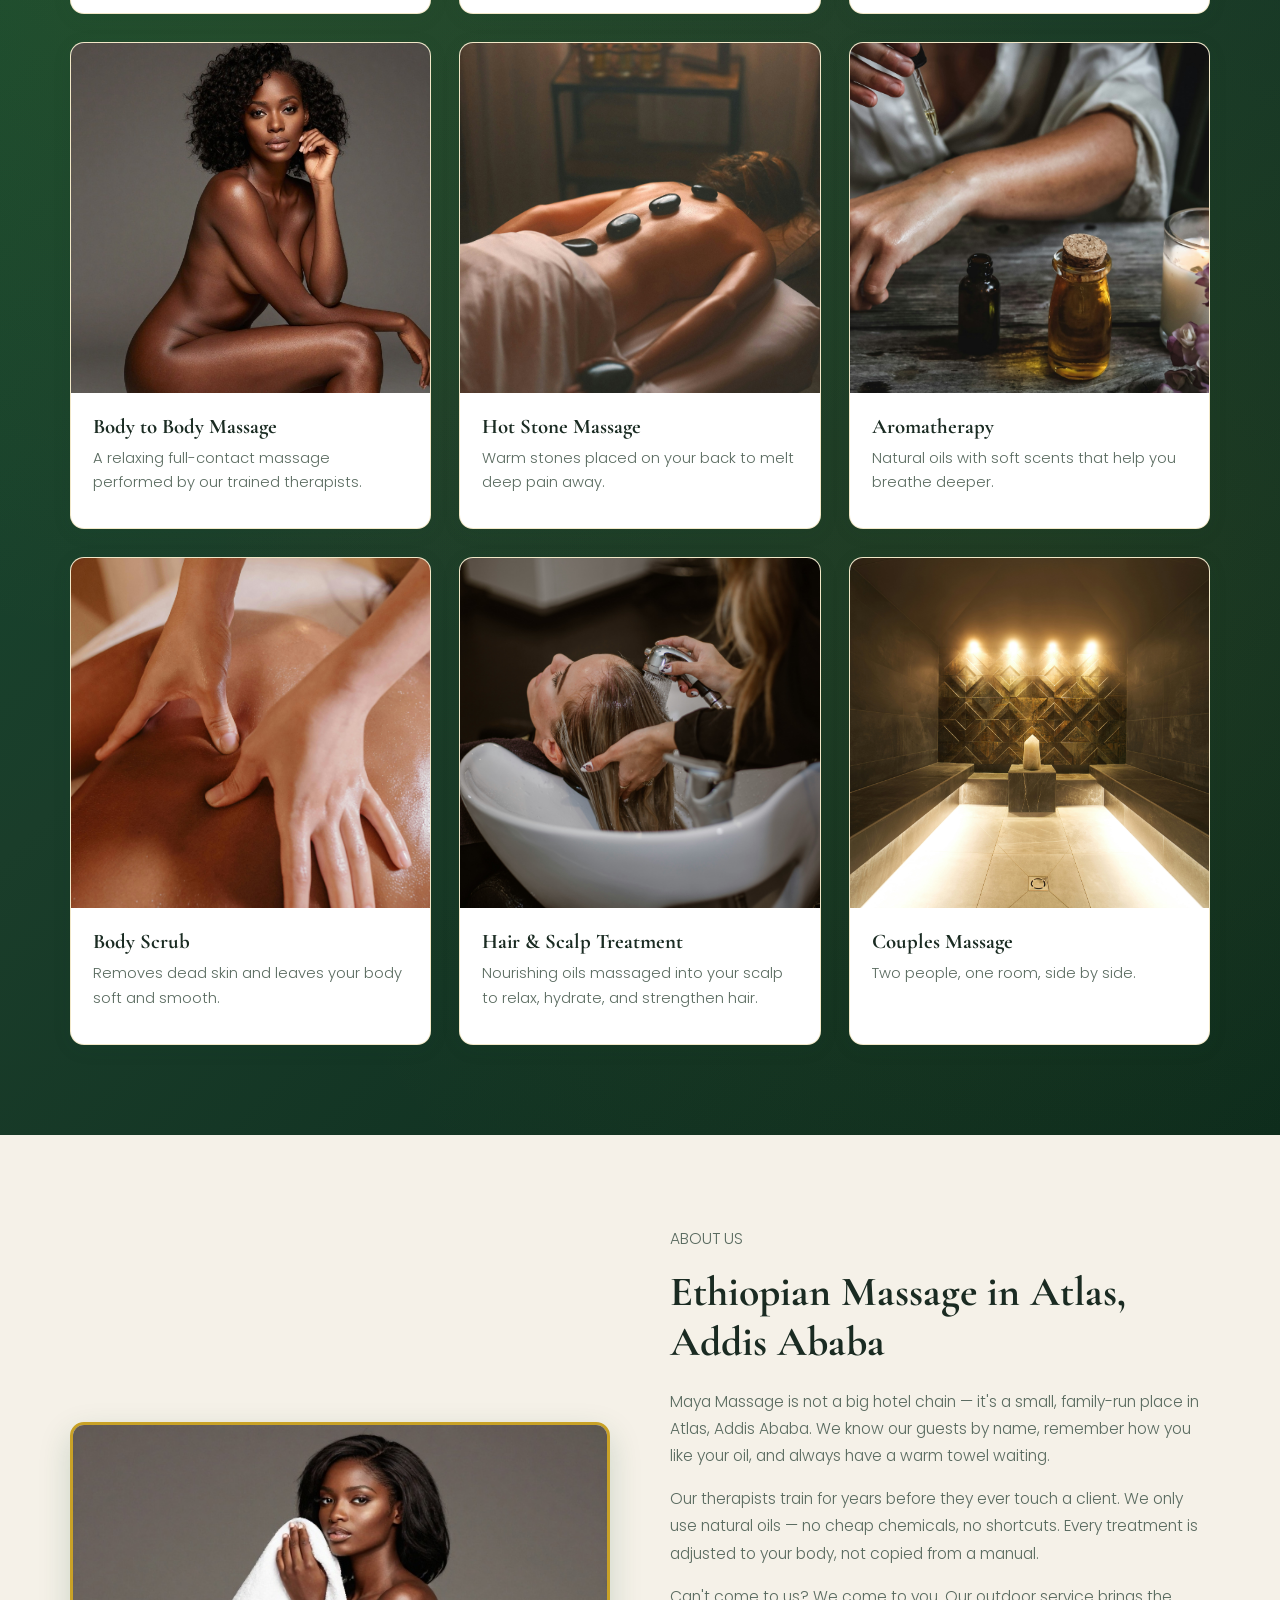
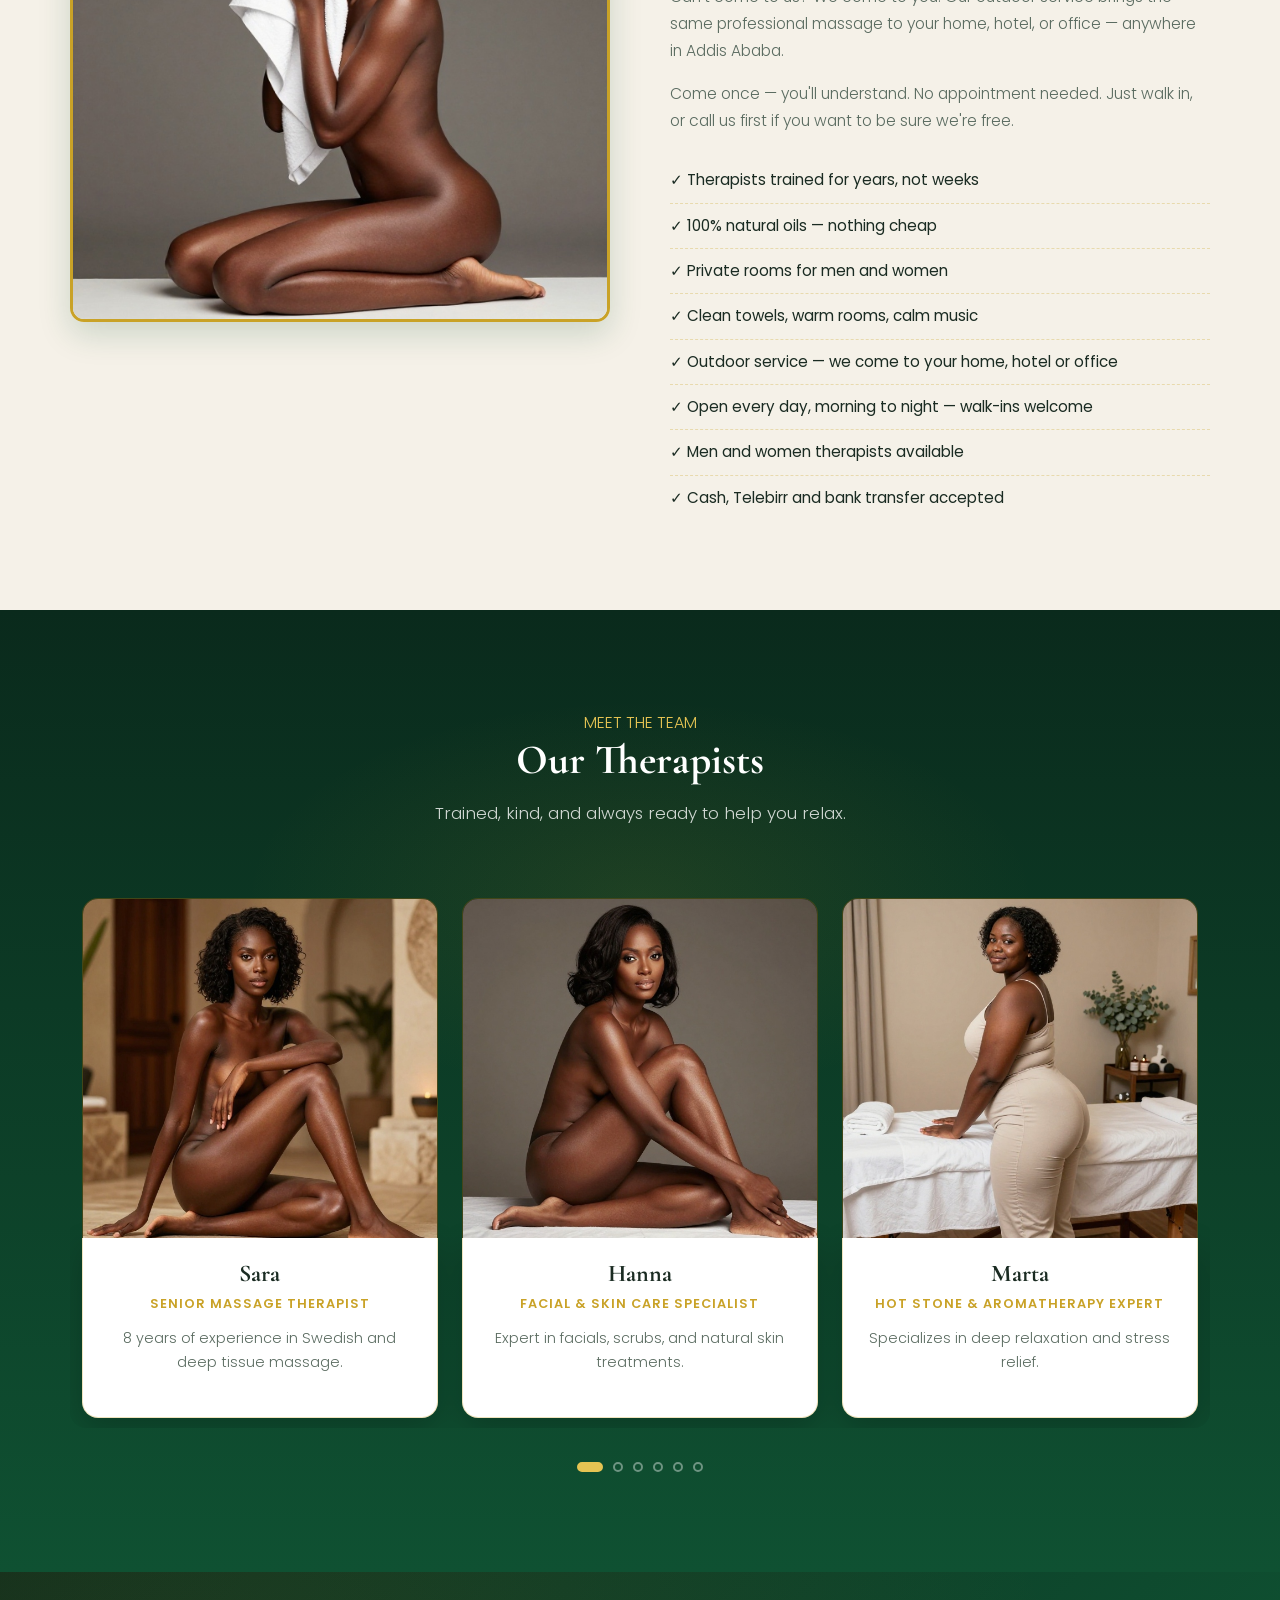
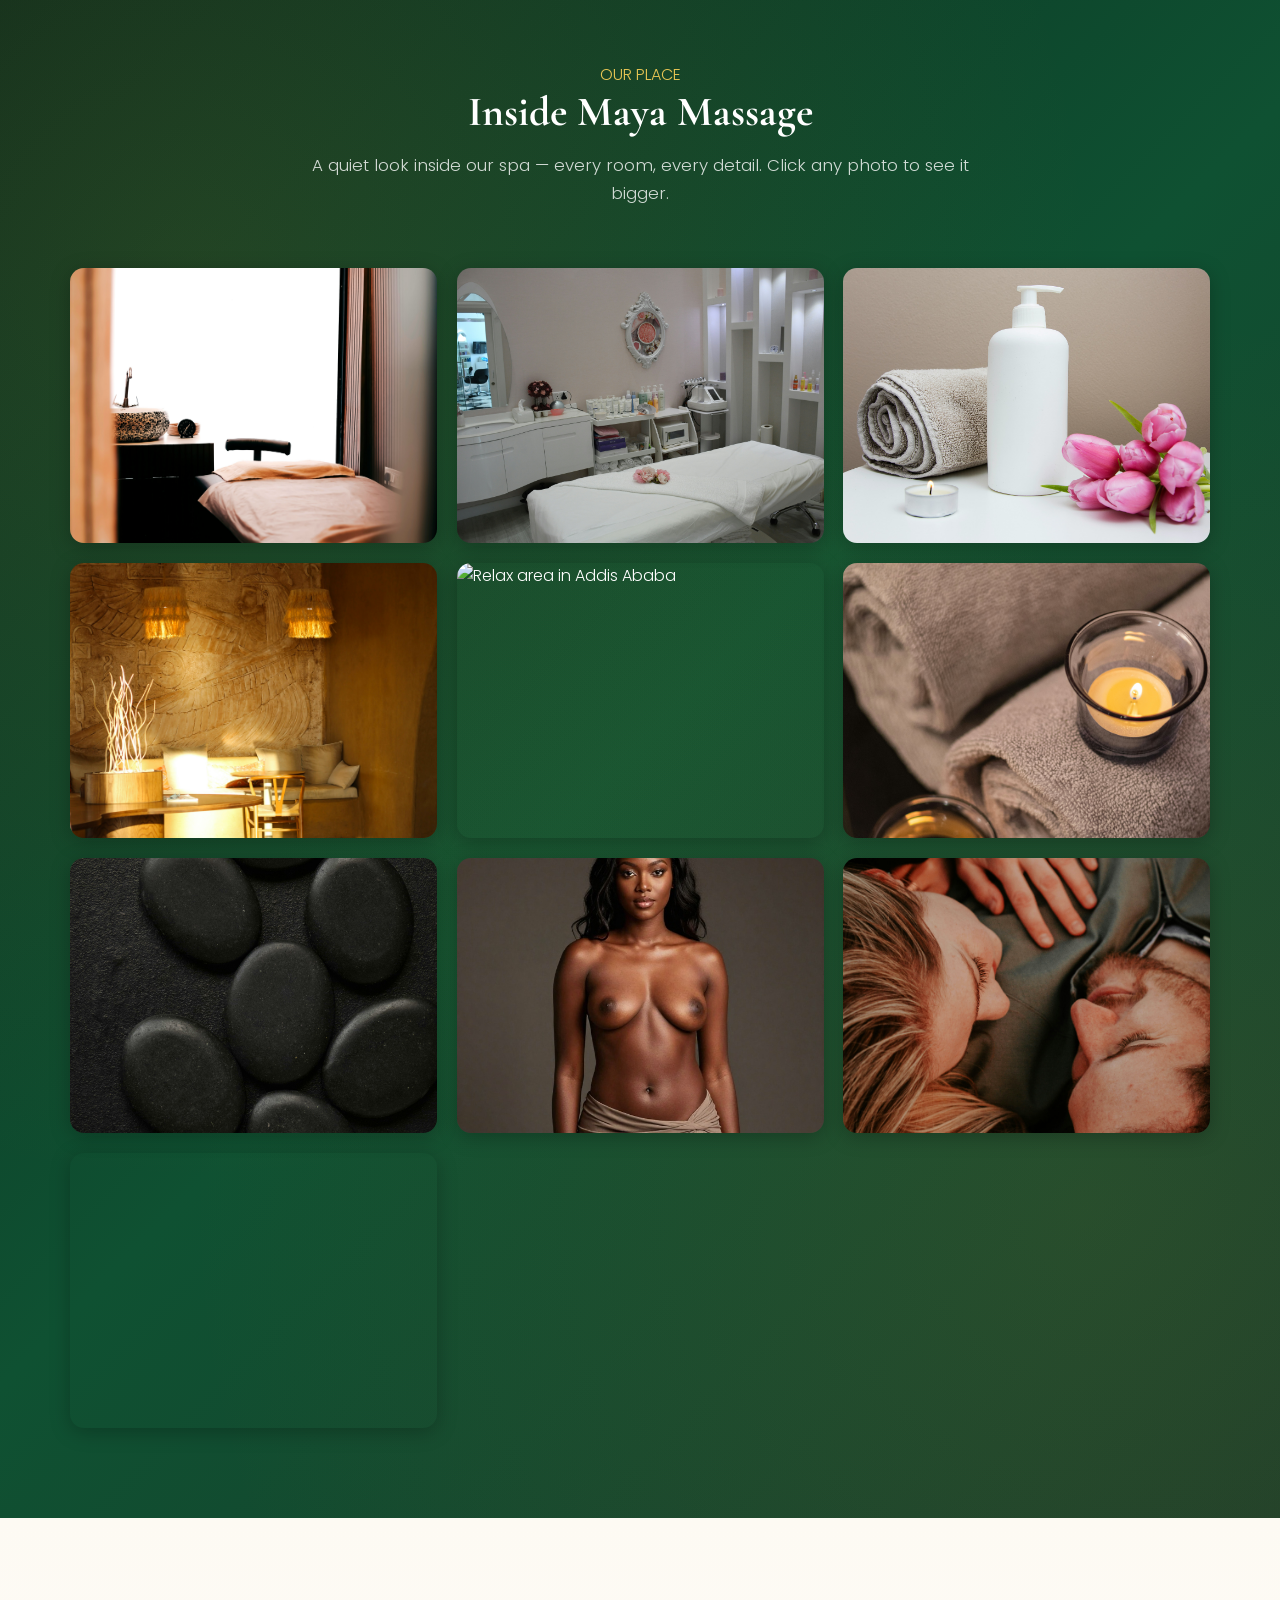
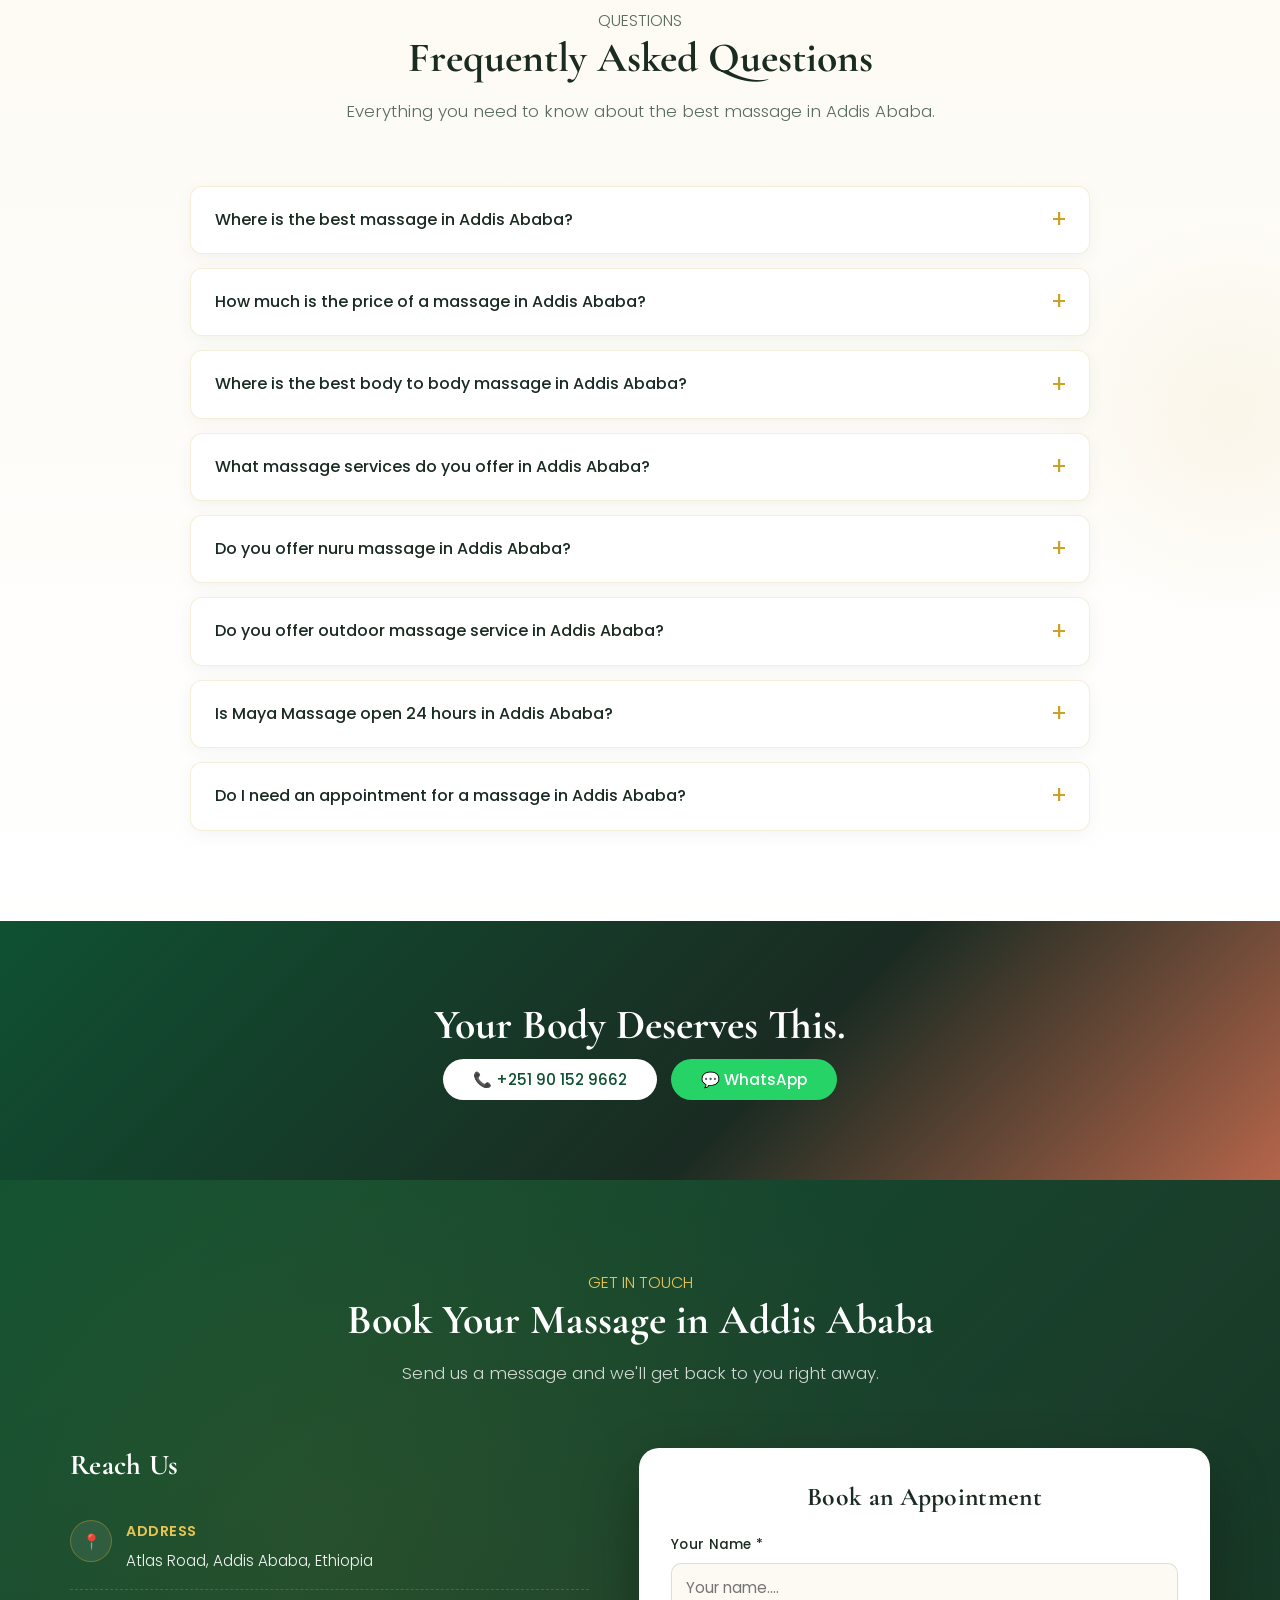
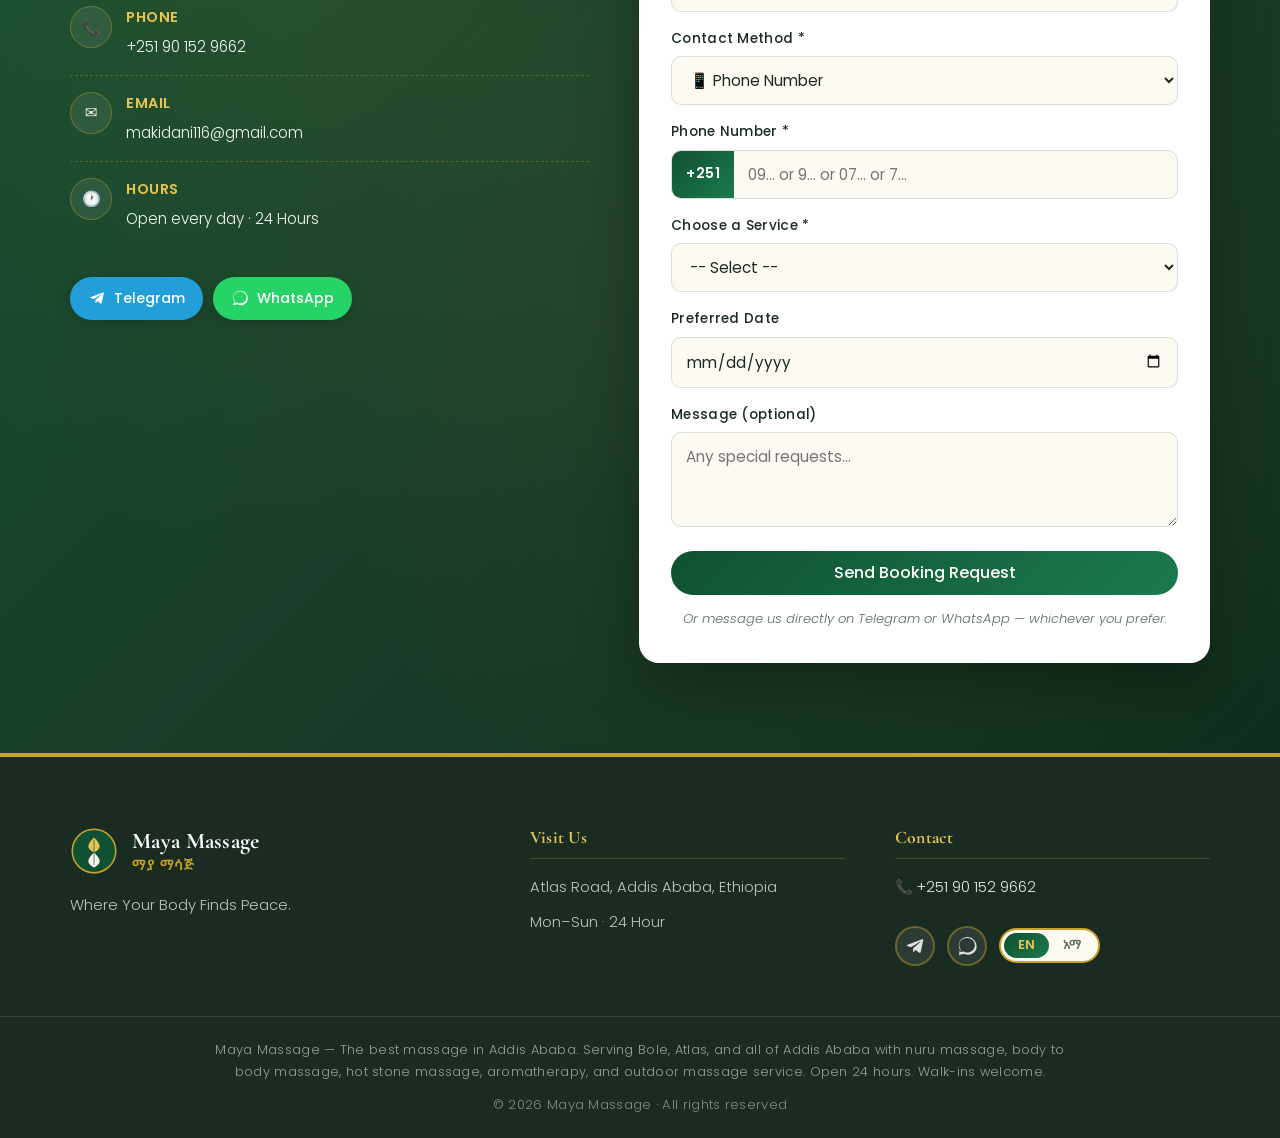
==== commit e9878cc8: "Update fmt.Println to output 'Goodbye World'" ====
--- a/index.html
+++ b/index.html
@@ -6,9 +6,9 @@
     <meta name="google-site-verification" content="a0DGHMhboRRCk4jDw25cjj4vnacpWrEXbTUPSdUWQXg" />
 
     <!-- ============ PRIMARY SEO ============ -->
-    <title>Maya Massage | Addis Ababa Massage | Nuru Massage | Body to Body | Outdoor Service — Addis Ababa</title>
-    <meta name="description" content="Maya Massage — Best massage in Addis Ababa. Nuru massage, body to body massage, deep tissue, hot stone, aromatherapy, facial care, outdoor massage service. Serving Bole, Atlas, Bole Road & all Addis Ababa. Open 24 hours. Walk-ins welcome. Call +251 90 152 9662.">
-    <meta name="keywords" content="massage near addis ababa, addis ababa massage, massage in addis ababa, massage addis ababa, best massage addis ababa, top massage addis ababa, massage near me addis ababa, nuru massage addis ababa, addis nuru massage, addis ababa nuru massage, nuru massage ethiopia, ethiopian massage, ethiopian nuru massage, addis massage, maya massage, Maya Massage, maya nuru massage, maya addis massage, bole massage, bole nuru massage, bole massage service, bole road massage, atlas massage, atlas nuru massage, atlas road massage, addis ababa spa, spa in addis ababa, nuru spa addis ababa, massage parlor addis ababa, massage center addis ababa, massage therapist addis ababa, body to body massage, body to body massage addis ababa, body to body addis, body to body nuru, outdoor massage addis ababa, outdoor massage service, outdoor massage service addis ababa, home massage addis ababa, hotel massage addis ababa, office massage addis ababa, deep tissue massage addis ababa, full body massage addis ababa, swedish massage addis ababa, hot stone massage addis ababa, aromatherapy addis ababa, facial care addis ababa, body scrub addis ababa, hair and scalp treatment addis ababa, couples massage addis ababa, couples nuru massage, 24 hour massage addis ababa, 24/7 massage addis ababa, walk in massage addis ababa, professional massage addis ababa, luxury massage addis ababa, relax massage addis ababa, therapeutic massage addis ababa, ethiopian massage addis ababa, massage service near me, spa near me addis ababa, body massage addis ababa, oil massage addis ababa, relaxing massage addis ababa, massage booking addis ababa, book massage addis ababa, massage at home addis ababa, massage hotel room addis ababa, affordable massage addis ababa, cheap massage addis ababa, best spa addis ababa, nuru body massage, nuru gel massage">
+    <title>Best Massage in Addis Ababa | Nuru Massage | Body to Body | Maya Massage</title>
+    <meta name="description" content="Looking for the best massage in Addis Ababa? Maya Massage offers Nuru massage, body to body massage, deep tissue, hot stone, aromatherapy, and outdoor massage. Serving Bole, Atlas, and all Addis Ababa. Open 24 hours. Call +251 90 152 9662.">
+    <meta name="keywords" content="best massage in addis ababa, massage in addis ababa, great massage in addis ababa, massage addis ababa, nuru massage addis ababa, body to body massage addis ababa, bole massage, atlas massage, maya massage, spa in addis ababa, 24 hour massage addis ababa, outdoor massage addis ababa, deep tissue addis ababa, hot stone massage addis ababa, aromatherapy addis ababa, couples massage addis ababa, full body massage addis ababa">
     <meta name="author" content="Maya Massage">
     <meta name="robots" content="index, follow, max-snippet:-1, max-image-preview:large, max-video-preview:-1">
     <meta name="googlebot" content="index, follow">
@@ -22,10 +22,10 @@
 
     <!-- ============ OPEN GRAPH ============ -->
     <meta property="og:type" content="business.business">
-    <meta property="og:title" content="Maya Massage | Addis Ababa Massage | Nuru Massage | Body to Body">
-    <meta property="og:description" content="Professional Ethiopian massage in Addis Ababa. Nuru massage, body to body, outdoor service, deep tissue, hot stone & aromatherapy. Bole · Atlas · All Addis Ababa. Open 24 hours.">
-    <meta property="og:url" content="https://mayamassage.netlify.app">
-    <meta property="og:image" content="https://mayamassage.netlify.app/images/hero.jpg">
+    <meta property="og:title" content="Best Massage in Addis Ababa | Maya Massage">
+    <meta property="og:description" content="Professional massage in Addis Ababa. Nuru, body to body, deep tissue, hot stone, aromatherapy & outdoor service. Bole · Atlas · Open 24 hours.">
+    <meta property="og:url" content="https://mayamassage.vercel.app">
+    <meta property="og:image" content="https://mayamassage.vercel.app/images/hero.jpg">
     <meta property="og:image:width" content="1200">
     <meta property="og:image:height" content="630">
     <meta property="og:image:alt" content="Maya Massage — Addis Ababa massage service">
@@ -39,9 +39,9 @@
 
     <!-- ============ TWITTER CARD ============ -->
     <meta name="twitter:card" content="summary_large_image">
-    <meta name="twitter:title" content="Maya Massage | Addis Ababa Massage | Nuru Massage">
-    <meta name="twitter:description" content="Professional Ethiopian massage in Addis Ababa. Nuru, body to body, outdoor service. Bole · Atlas · Open 24 hours.">
-    <meta name="twitter:image" content="https://mayamassage.netlify.app/images/hero.jpg">
+    <meta name="twitter:title" content="Best Massage in Addis Ababa | Maya Massage">
+    <meta name="twitter:description" content="Professional massage in Addis Ababa. Nuru, body to body, deep tissue, hot stone, aromatherapy & outdoor service. Bole · Atlas · Open 24 hours.">
+    <meta name="twitter:image" content="https://mayamassage.vercel.app/images/hero.jpg">
 
     <!-- ============ FAVICON ============ -->
     <link rel="icon" type="image/svg+xml" href="data:image/svg+xml,%3Csvg xmlns='http://www.w3.org/2000/svg' viewBox='0 0 64 64'%3E%3Ccircle cx='32' cy='32' r='30' fill='%230f5132'/%3E%3Ccircle cx='32' cy='32' r='29' fill='none' stroke='%23c9a227' stroke-width='2'/%3E%3Cpath d='M32 14 C 24 22, 20 28, 32 34 C 44 28, 40 22, 32 14 Z' fill='%23e6c453'/%3E%3Cpath d='M32 34 C 24 42, 20 48, 32 54 C 44 48, 40 42, 32 34 Z' fill='%23fdfaf3'/%3E%3C/svg%3E">
@@ -60,32 +60,15 @@
     {
       "@context": "https://schema.org",
       "@type": ["MassageBusiness", "HealthAndBeautyBusiness", "LocalBusiness"],
-      "@id": "https://mayamassage.netlify.app/#business",
+      "@id": "https://mayamassage.vercel.app/#business",
       "name": "Maya Massage",
       "legalName": "Maya Massage",
-      "alternateName": [
-        "Maya Massage",
-        "Maya Nuru Massage",
-        "Maya Addis Massage",
-        "Maya Spa Addis Ababa",
-        "Addis Nuru Massage",
-        "Addis Ababa Nuru Massage",
-        "Maya Body to Body Massage",
-        "Maya Outdoor Massage"
-      ],
-      "description": "Maya Massage is a professional massage and spa in Addis Ababa, Ethiopia. We offer nuru massage, body to body massage, full body massage, deep tissue massage, Swedish massage, hot stone massage, aromatherapy, facial care, body scrub, hair and scalp treatment, couples massage, and outdoor massage service. Serving Bole, Atlas, and all of Addis Ababa. Open 24 hours. Walk-ins welcome.",
+      "alternateName": ["Best Massage in Addis Ababa", "Maya Nuru Massage", "Maya Addis Massage"],
+      "description": "Maya Massage is a professional massage and spa in Addis Ababa, Ethiopia. We offer the best massage in Addis Ababa, including nuru massage, body to body massage, full body massage, deep tissue massage, Swedish massage, hot stone massage, aromatherapy, facial care, body scrub, hair and scalp treatment, couples massage, and outdoor massage service. Serving Bole, Atlas, and all of Addis Ababa. Open 24 hours. Walk-ins welcome.",
       "slogan": "Where Your Body Finds Peace",
-      "image": [
-        "https://mayamassage.netlify.app/images/hero.jpg",
-        "https://mayamassage.netlify.app/images/about.jpg",
-        "https://mayamassage.netlify.app/images/service-massage.jpg",
-        "https://mayamassage.netlify.app/images/service-b2b.jpg",
-        "https://mayamassage.netlify.app/images/service-hotstone.jpg",
-        "https://mayamassage.netlify.app/images/service-aroma.jpg",
-        "https://mayamassage.netlify.app/images/service-outdoor.jpg"
-      ],
-      "logo": "https://mayamassage.netlify.app/images/hero.jpg",
-      "url": "https://mayamassage.netlify.app",
+      "image": ["https://mayamassage.vercel.app/images/hero.jpg"],
+      "logo": "https://mayamassage.vercel.app/images/hero.jpg",
+      "url": "https://mayamassage.vercel.app",
       "telephone": "+251901529662",
       "email": "makidani116@gmail.com",
       "priceRange": "$$",
@@ -109,52 +92,15 @@
         { "@type": "City", "name": "Addis Ababa" },
         { "@type": "Place", "name": "Bole" },
         { "@type": "Place", "name": "Atlas" },
-        { "@type": "Place", "name": "Bole Road" },
-        { "@type": "Place", "name": "Atlas Road" },
         { "@type": "Country", "name": "Ethiopia" }
       ],
-      "serviceArea": {
-        "@type": "GeoCircle",
-        "geoMidpoint": {
-          "@type": "GeoCoordinates",
-          "latitude": 9.0192,
-          "longitude": 38.7525
-        },
-        "geoRadius": "25000"
-      },
       "openingHoursSpecification": [{
         "@type": "OpeningHoursSpecification",
         "dayOfWeek": ["Monday","Tuesday","Wednesday","Thursday","Friday","Saturday","Sunday"],
         "opens": "00:00",
         "closes": "23:59"
       }],
-      "hasOfferCatalog": {
-        "@type": "OfferCatalog",
-        "name": "Massage Services in Addis Ababa",
-        "itemListElement": [
-          { "@type": "Offer", "itemOffered": { "@type": "Service", "name": "Nuru Massage", "description": "Nuru massage in Addis Ababa" } },
-          { "@type": "Offer", "itemOffered": { "@type": "Service", "name": "Body to Body Massage", "description": "Body to body massage in Addis Ababa" } },
-          { "@type": "Offer", "itemOffered": { "@type": "Service", "name": "Full Body Massage", "description": "Full body massage in Addis Ababa" } },
-          { "@type": "Offer", "itemOffered": { "@type": "Service", "name": "Deep Tissue Massage", "description": "Deep tissue massage in Addis Ababa" } },
-          { "@type": "Offer", "itemOffered": { "@type": "Service", "name": "Swedish Massage", "description": "Swedish massage in Addis Ababa" } },
-          { "@type": "Offer", "itemOffered": { "@type": "Service", "name": "Hot Stone Massage", "description": "Hot stone massage in Addis Ababa" } },
-          { "@type": "Offer", "itemOffered": { "@type": "Service", "name": "Aromatherapy", "description": "Aromatherapy in Addis Ababa" } },
-          { "@type": "Offer", "itemOffered": { "@type": "Service", "name": "Facial Care", "description": "Facial care in Addis Ababa" } },
-          { "@type": "Offer", "itemOffered": { "@type": "Service", "name": "Body Scrub", "description": "Body scrub in Addis Ababa" } },
-          { "@type": "Offer", "itemOffered": { "@type": "Service", "name": "Hair and Scalp Treatment", "description": "Hair and scalp treatment in Addis Ababa" } },
-          { "@type": "Offer", "itemOffered": { "@type": "Service", "name": "Couples Massage", "description": "Couples massage in Addis Ababa" } },
-          { "@type": "Offer", "itemOffered": { "@type": "Service", "name": "Outdoor Massage Service", "description": "Outdoor massage service in Addis Ababa — we come to your home, hotel, or office" } },
-          { "@type": "Offer", "itemOffered": { "@type": "Service", "name": "Home Massage Service", "description": "Home massage service in Addis Ababa" } },
-          { "@type": "Offer", "itemOffered": { "@type": "Service", "name": "Hotel Massage Service", "description": "Hotel massage service in Addis Ababa" } },
-          { "@type": "Offer", "itemOffered": { "@type": "Service", "name": "Office Massage Service", "description": "Office massage service in Addis Ababa" } },
-          { "@type": "Offer", "itemOffered": { "@type": "Service", "name": "24 Hour Massage", "description": "24 hour massage in Addis Ababa" } }
-        ]
-      },
-      "knowsLanguage": ["en", "am"],
-      "sameAs": [
-        "https://t.me/Makkkk17",
-        "https://wa.me/251901529662"
-      ],
+      "sameAs": ["https://t.me/Makkkk17", "https://wa.me/251901529662"],
       "aggregateRating": {
         "@type": "AggregateRating",
         "ratingValue": "5",
@@ -165,7 +111,7 @@
     }
     </script>
 
-    <!-- ============ FAQ SCHEMA ============ -->
+    <!-- ============ FAQ SCHEMA (SEO OPTIMIZED) ============ -->
     <script type="application/ld+json">
     {
       "@context": "https://schema.org",
@@ -173,26 +119,42 @@
       "mainEntity": [
         {
           "@type": "Question",
-          "name": "Where can I find the best massage in Addis Ababa?",
+          "name": "Where is the best massage in Addis Ababa?",
           "acceptedAnswer": {
             "@type": "Answer",
-            "text": "Maya Massage is located on Atlas Road in Addis Ababa, serving Bole, Atlas, and the entire city. We specialize in nuru massage, body to body massage, deep tissue, hot stone, aromatherapy, and outdoor massage service. Open 24 hours. Call +251 90 152 9662 to book."
+            "text": "Maya Massage is widely considered the best massage in Addis Ababa. Located on Atlas Road, we serve Bole, Atlas, and the entire city with premium Nuru, Body to Body, and Deep Tissue massages. Open 24 hours. Call +251 90 152 9662 to book."
           }
         },
         {
           "@type": "Question",
-          "name": "What is nuru massage in Addis Ababa?",
+          "name": "How much is the price of a massage in Addis Ababa?",
           "acceptedAnswer": {
             "@type": "Answer",
-            "text": "Nuru massage is a Japanese-style body to body massage using a special natural gel. At Maya Massage in Addis Ababa, our trained therapists provide professional nuru massage in private rooms. Available in Bole, Atlas, and across Addis Ababa."
+            "text": "Prices for a massage in Addis Ababa vary depending on the service and duration. At Maya Massage, we offer competitive rates for Nuru massage, body to body, deep tissue, and outdoor services. Call or WhatsApp us at +251 90 152 9662 for our current price list."
           }
         },
         {
           "@type": "Question",
-          "name": "Do you offer body to body massage in Addis Ababa?",
+          "name": "Where is the best body to body massage in Addis Ababa?",
           "acceptedAnswer": {
             "@type": "Answer",
-            "text": "Yes. Maya Massage offers professional body to body massage in Addis Ababa. Our trained therapists provide a relaxing full-contact massage experience in a clean, private setting. Book by phone at +251 90 152 9662 or via WhatsApp."
+            "text": "Maya Massage is famous for the best body to body massage in Addis Ababa. Our trained therapists provide a relaxing full-contact experience in a clean, private setting at our Atlas Road location in Bole. Open 24/7."
+          }
+        },
+        {
+          "@type": "Question",
+          "name": "What massage services do you offer in Addis Ababa?",
+          "acceptedAnswer": {
+            "@type": "Answer",
+            "text": "We offer a full range of massage services in Addis Ababa: 1. Nuru Massage. 2. Body to Body Massage. 3. Full Body Massage. 4. Deep Tissue Massage. 5. Swedish Massage. 6. Hot Stone Massage. 7. Aromatherapy. 8. Facial Care. 9. Body Scrub. 10. Hair & Scalp Treatment. 11. Couples Massage. 12. Outdoor Massage Service (we come to your home, hotel, or office)."
+          }
+        },
+        {
+          "@type": "Question",
+          "name": "Do you offer nuru massage in Addis Ababa?",
+          "acceptedAnswer": {
+            "@type": "Answer",
+            "text": "Yes. Maya Massage specializes in nuru massage in Addis Ababa. Our trained therapists use professional techniques and natural oils. Available at our Atlas Road location and via our outdoor service across Bole and Addis Ababa."
           }
         },
         {
@@ -205,23 +167,7 @@
         },
         {
           "@type": "Question",
-          "name": "Do you offer nuru massage in Addis Ababa?",
-          "acceptedAnswer": {
-            "@type": "Answer",
-            "text": "Yes. Maya Massage specializes in nuru massage in Addis Ababa. Our trained therapists use professional techniques and natural oils. Available at our Atlas Road location and via our outdoor service across Bole and Addis Ababa."
-          }
-        },
-        {
-          "@type": "Question",
-          "name": "What is the best massage in Bole, Addis Ababa?",
-          "acceptedAnswer": {
-            "@type": "Answer",
-            "text": "Maya Massage is located on Atlas Road, just minutes from Bole. We're known for nuru massage, body to body massage, deep tissue, hot stone, and aromatherapy. Open 24 hours. Walk-ins welcome. Call +251 90 152 9662."
-          }
-        },
-        {
-          "@type": "Question",
-          "name": "Do you offer 24 hour massage in Addis Ababa?",
+          "name": "Is Maya Massage open 24 hours in Addis Ababa?",
           "acceptedAnswer": {
             "@type": "Answer",
             "text": "Yes. Maya Massage is open 24 hours a day, 7 days a week in Addis Ababa. You can visit us at Atlas Road anytime, or call +251 90 152 9662 to book an outdoor massage service to your home or hotel."
@@ -229,66 +175,10 @@
         },
         {
           "@type": "Question",
-          "name": "How much is a massage in Addis Ababa?",
-          "acceptedAnswer": {
-            "@type": "Answer",
-            "text": "Prices at Maya Massage vary depending on the service — full body massage, nuru massage, body to body massage, deep tissue, hot stone, aromatherapy, or outdoor service. Call or message us on WhatsApp at +251 90 152 9662 for current prices."
-          }
-        },
-        {
-          "@type": "Question",
-          "name": "Do I need an appointment for massage in Addis Ababa?",
+          "name": "Do I need an appointment for a massage in Addis Ababa?",
           "acceptedAnswer": {
             "@type": "Answer",
             "text": "No appointment is needed at Maya Massage in Addis Ababa. We welcome walk-ins 24 hours a day. However, calling first at +251 90 152 9662 is recommended to make sure we're free when you arrive."
-          }
-        },
-        {
-          "@type": "Question",
-          "name": "Is your massage in Addis Ababa professional?",
-          "acceptedAnswer": {
-            "@type": "Answer",
-            "text": "Yes. Maya Massage only employs trained and certified massage therapists. We use 100% natural oils and follow strict hygiene standards. Our goal is to provide professional, relaxing, and therapeutic massage for every guest in Addis Ababa."
-          }
-        },
-        {
-          "@type": "Question",
-          "name": "Do you offer hotel massage in Addis Ababa?",
-          "acceptedAnswer": {
-            "@type": "Answer",
-            "text": "Yes. Our outdoor massage service includes hotel massage in Addis Ababa. Whether you're staying in Bole, Atlas, or any other area, our therapists come to your hotel room with all equipment. Book at +251 90 152 9662."
-          }
-        },
-        {
-          "@type": "Question",
-          "name": "What massage services do you offer in Addis Ababa?",
-          "acceptedAnswer": {
-            "@type": "Answer",
-            "text": "Maya Massage offers full body massage, nuru massage, body to body massage, deep tissue massage, Swedish massage, hot stone massage, aromatherapy, facial care, body scrub, hair and scalp treatment, couples massage, and outdoor massage service in Addis Ababa."
-          }
-        },
-        {
-          "@type": "Question",
-          "name": "Do you offer couples massage in Addis Ababa?",
-          "acceptedAnswer": {
-            "@type": "Answer",
-            "text": "Yes. We offer couples massage in Addis Ababa with side-by-side tables in a private room. Perfect for anniversaries, honeymoons, and special occasions. Book at +251 90 152 9662."
-          }
-        },
-        {
-          "@type": "Question",
-          "name": "Do you offer deep tissue massage in Addis Ababa?",
-          "acceptedAnswer": {
-            "@type": "Answer",
-            "text": "Yes. Deep tissue massage is one of our most popular services at Maya Massage in Addis Ababa. Ideal for muscle pain, stiffness, and sports recovery. Our trained therapists use firm pressure and professional techniques."
-          }
-        },
-        {
-          "@type": "Question",
-          "name": "Do you offer hot stone massage in Addis Ababa?",
-          "acceptedAnswer": {
-            "@type": "Answer",
-            "text": "Yes. Hot stone massage is available at Maya Massage in Addis Ababa. Warm basalt stones are placed on your back to melt deep tension and promote relaxation. Book at +251 90 152 9662."
           }
         }
       ]
@@ -333,21 +223,21 @@
 
 <!-- ==================== HERO ==================== -->
 <section class="hero" id="home">
-    <img class="hero-bg" src="images/hero.jpg" alt="Maya Massage — Addis Ababa massage" fetchpriority="high">
+    <img class="hero-bg" src="images/hero.jpg" alt="Best Massage in Addis Ababa — Maya Massage" fetchpriority="high">
     <div class="hero-overlay"></div>
 
     <div class="hero-content">
         <p class="eyebrow i18n"
-           data-en="MAYA MASSAGE · ADDIS ABABA MASSAGE"
-           data-am="ማያ ማሳጅ · አዲስ አበባ ማሳጅ">MAYA MASSAGE · ADDIS ABABA MASSAGE</p>
+           data-en="MAYA MASSAGE · BEST MASSAGE IN ADDIS ABABA"
+           data-am="ማያ ማሳጅ · ምርጥ ማሳጅ በአዲስ አበባ">MAYA MASSAGE · BEST MASSAGE IN ADDIS ABABA</p>
 
         <h1 class="i18n"
             data-en="Where Your Body Finds Peace."
             data-am="ሰውነትዎ ሰላም የሚያገኝበት ቦታ።">Where Your Body Finds Peace.</h1>
 
         <p class="hero-sub i18n"
-           data-en="Maya Massage — professional massage in Atlas, Addis Ababa. Bole area. Or call, and we come to you. Home, hotel, or office."
-           data-am="ማያ አዲስ ኑሩ ማሳጅ — ሙያዊ ማሳጅ በአትላስ፣ አዲስ አበባ። ቦሌ አካባቢ። ወይም ይደውሉ፣ እኛ ወደ እርስዎ እንመጣለን። ቤት፣ ሆቴል ወይም ቢሮ።">Maya Massage — professional massage in Atlas, Addis Ababa. Bole area. Or call, and we come to you. Home, hotel, or office.</p>
+           data-en="Experience the best massage in Addis Ababa at Maya Massage. Professional massage in Atlas. Or call, and we come to you. Home, hotel, or office."
+           data-am="በማያ ማሳጅ ምርጥ ማሳጅን በአዲስ አበባ ያግኙ። ሙያዊ ማሳጅ በአትላስ። ወይም ይደውሉ፣ እኛ ወደ እርስዎ እንመጣለን። ቤት፣ ሆቴል ወይም ቢሮ።">Experience the best massage in Addis Ababa at Maya Massage. Professional massage in Atlas. Or call, and we come to you. Home, hotel, or office.</p>
 
         <div class="hero-buttons">
             <a href="#contact" class="btn btn-primary i18n"
@@ -501,10 +391,8 @@
     </div>
 
     <div class="team-slider-wrap">
-
         <div class="team-viewport">
             <div class="team-track" id="teamTrack">
-
                 <div class="team-card">
                     <div class="team-photo"><img src="images/team-1.jpg" alt="Sara" loading="lazy"></div>
                     <div class="team-info">
@@ -513,7 +401,6 @@
                         <p class="team-bio i18n" data-en="8 years of experience in Swedish and deep tissue massage." data-am="8 ዓመታት በስዊድን እና ጥልቅ ማሳጅ ልምድ አላት።">8 years of experience in Swedish and deep tissue massage.</p>
                     </div>
                 </div>
-
                 <div class="team-card">
                     <div class="team-photo"><img src="images/team-2.jpg" alt="Hanna" loading="lazy"></div>
                     <div class="team-info">
@@ -522,7 +409,6 @@
                         <p class="team-bio i18n" data-en="Expert in facials, scrubs, and natural skin treatments." data-am="በፊት ህክምና፣ ስክራብ እና ተፈጥሯዊ የቆዳ እንክብካቤ ልዩ ባለሙያ ናት።">Expert in facials, scrubs, and natural skin treatments.</p>
                     </div>
                 </div>
-
                 <div class="team-card">
                     <div class="team-photo"><img src="images/team-3.jpg" alt="Marta" loading="lazy"></div>
                     <div class="team-info">
@@ -531,7 +417,6 @@
                         <p class="team-bio i18n" data-en="Specializes in deep relaxation and stress relief." data-am="በጥልቅ እረፍት እና ጭንቀት ማስወገድ ላይ ትሰራለች።">Specializes in deep relaxation and stress relief.</p>
                     </div>
                 </div>
-
                 <div class="team-card">
                     <div class="team-photo"><img src="images/team-4.jpg" alt="Bethlehem & Mimi" loading="lazy"></div>
                     <div class="team-info">
@@ -540,7 +425,6 @@
                         <p class="team-bio i18n" data-en="Trained in advanced body therapy techniques." data-am="በከፍተኛ የሰውነት ህክምና ቴክኒኮች የሰለጠነች።">Trained in advanced body therapy techniques.</p>
                     </div>
                 </div>
-
                 <div class="team-card">
                     <div class="team-photo"><img src="images/team-5.jpg" alt="Tigist" loading="lazy"></div>
                     <div class="team-info">
@@ -549,7 +433,6 @@
                         <p class="team-bio i18n" data-en="Specialist in foot pressure points and tired legs." data-am="በእግር ግፊት ነጥቦች እና የደከሙ እግሮች ላይ ልዩ ባለሙያ ናት።">Specialist in foot pressure points and tired legs.</p>
                     </div>
                 </div>
-
                 <div class="team-card">
                     <div class="team-photo"><img src="images/team-6.jpg" alt="Rahel" loading="lazy"></div>
                     <div class="team-info">
@@ -558,7 +441,6 @@
                         <p class="team-bio i18n" data-en="Natural scrubs and skin-softening wraps." data-am="ተፈጥሯዊ ስክራቦች እና ቆዳን የሚያለሰልሱ መጠቅለያዎች።">Natural scrubs and skin-softening wraps.</p>
                     </div>
                 </div>
-
                 <div class="team-card">
                     <div class="team-photo"><img src="images/team-7.jpg" alt="Selam" loading="lazy"></div>
                     <div class="team-info">
@@ -567,7 +449,6 @@
                         <p class="team-bio i18n" data-en="Perfect for anniversaries and special days." data-am="ለተወሰነ ቀን እና ለልዩ ዝግጅት ተስማሚ ናት።">Perfect for anniversaries and special days.</p>
                     </div>
                 </div>
-
                 <div class="team-card">
                     <div class="team-photo"><img src="images/team-8.jpg" alt="Mimi" loading="lazy"></div>
                     <div class="team-info">
@@ -576,12 +457,9 @@
                         <p class="team-bio i18n" data-en="Comes to your home, hotel, or office." data-am="ወደ ቤትዎ፣ ሆቴልዎ ወይም ቢሮዎ ትመጣለች።">Comes to your home, hotel, or office.</p>
                     </div>
                 </div>
-
-            </div>
-        </div>
-
-    </div>
-
+            </div>
+        </div>
+    </div>
     <div class="team-dots" id="teamDots"></div>
 </section>
 
@@ -595,7 +473,6 @@
         </div>
 
         <div class="gallery" id="galleryGrid">
-
             <figure class="gallery-item">
                 <img src="images/gallery1.jpg" alt="Treatment room in Addis Ababa" loading="lazy">
                 <figcaption>
@@ -603,7 +480,6 @@
                     <p class="i18n" data-en="Clean, quiet, and private. Every room has its own warm towels and soft lighting." data-am="ንጹህ፣ ጸጥ ያለ እና የግል። እያንዳንዱ ክፍል የራሱ ሞቃት ፎጣዎች እና ለስላሳ መብራት አለው።">Clean, quiet, and private. Every room has its own warm towels and soft lighting.</p>
                 </figcaption>
             </figure>
-
             <figure class="gallery-item">
                 <img src="images/gallery2.jpg" alt="Massage table in Addis Ababa" loading="lazy">
                 <figcaption>
@@ -611,7 +487,6 @@
                     <p class="i18n" data-en="Professional tables with fresh linens for every guest — no exceptions." data-am="ለእያንዳንዱ እንግዳ አዲስ ጨርቅ ያለው ሙያዊ አልጋ — ምንም ልዩነት የለም።">Professional tables with fresh linens for every guest — no exceptions.</p>
                 </figcaption>
             </figure>
-
             <figure class="gallery-item">
                 <img src="images/gallery3.jpg" alt="Massage oils in Addis Ababa" loading="lazy">
                 <figcaption>
@@ -619,7 +494,6 @@
                     <p class="i18n" data-en="100% natural oils. No cheap chemicals, no shortcuts — only what we'd use ourselves." data-am="100% ተፈጥሯዊ ዘይቶች። ርካሽ ኬሚካሎች የሉም፣ አቋራጭ መንገዶች የሉም — ራሳችን የምንጠቀምበት ብቻ።">100% natural oils. No cheap chemicals, no shortcuts — only what we'd use ourselves.</p>
                 </figcaption>
             </figure>
-
             <figure class="gallery-item">
                 <img src="images/gallery4.jpg" alt="Reception in Addis Ababa" loading="lazy">
                 <figcaption>
@@ -627,7 +501,6 @@
                     <p class="i18n" data-en="Walk in and you'll be greeted with warm tea and a smile. No appointments needed." data-am="ገብተው በሞቃት ሻይ እና በፈገግታ ይቀበላሉ። ቀን መያዝ አያስፈልግም።">Walk in and you'll be greeted with warm tea and a smile. No appointments needed.</p>
                 </figcaption>
             </figure>
-
             <figure class="gallery-item">
                 <img src="images/gallery5.jpg" alt="Relax area in Addis Ababa" loading="lazy">
                 <figcaption>
@@ -635,7 +508,6 @@
                     <p class="i18n" data-en="Come early, sit back, and let your body slow down before your treatment begins." data-am="ህክምናዎ ከመጀመሩ በፊት ቀድመው ይምጡ፣ ይቀመጡ፣ እና ሰውነትዎ እንዲዝናና ይፍቀዱ።">Come early, sit back, and let your body slow down before your treatment begins.</p>
                 </figcaption>
             </figure>
-
             <figure class="gallery-item">
                 <img src="images/gallery6.jpg" alt="Spa details in Addis Ababa" loading="lazy">
                 <figcaption>
@@ -643,7 +515,6 @@
                     <p class="i18n" data-en="Fresh flowers, candles, calm music — small touches that make a big difference." data-am="አዲስ አበቦች፣ ሻማዎች፣ ዘና የሚያደርግ ሙዚቃ — ትልቅ ለውጥ የሚያመጡ ትንንሽ ነገሮች።">Fresh flowers, candles, calm music — small touches that make a big difference.</p>
                 </figcaption>
             </figure>
-
             <figure class="gallery-item">
                 <img src="images/gallery7.jpg" alt="Hot stone setup in Addis Ababa" loading="lazy">
                 <figcaption>
@@ -651,7 +522,6 @@
                     <p class="i18n" data-en="Warm basalt stones, heated to the perfect temperature, ready for your back." data-am="ለጀርባዎ ዝግጁ የሆኑ፣ በትክክለኛው ሙቀት የሚሞቁ የባዝልት ድንጋዮች።">Warm basalt stones, heated to the perfect temperature, ready for your back.</p>
                 </figcaption>
             </figure>
-
             <figure class="gallery-item">
                 <img src="images/gallery8.jpg" alt="Private massage room in Addis Ababa" loading="lazy">
                 <figcaption>
@@ -659,7 +529,6 @@
                     <p class="i18n" data-en="Separate rooms for men and women — your comfort and privacy come first." data-am="ለወንዶች እና ለሴቶች የተለያዩ ክፍሎች — ምቾትዎ እና ግላዊነትዎ ቅድሚያ ይሰጣቸዋል።">Separate rooms for men and women — your comfort and privacy come first.</p>
                 </figcaption>
             </figure>
-
             <figure class="gallery-item">
                 <img src="images/gallery9.jpg" alt="Couples massage suite in Addis Ababa" loading="lazy">
                 <figcaption>
@@ -667,7 +536,6 @@
                     <p class="i18n" data-en="Side-by-side tables for couples, friends, or family who want to relax together." data-am="አብረው ማረፍ ለሚፈልጉ ጥንዶች፣ ጓደኞች ወይም ቤተሰቦች ጎን ለጎን አልጋዎች።">Side-by-side tables for couples, friends, or family who want to relax together.</p>
                 </figcaption>
             </figure>
-
             <figure class="gallery-item">
                 <img src="images/gallery10.jpg" alt="After massage tea service in Addis Ababa" loading="lazy">
                 <figcaption>
@@ -675,7 +543,6 @@
                     <p class="i18n" data-en="A cup of tea and a few quiet minutes before you head back out into the world." data-am="ወደ ውጭ ዓለም ከመመለስዎ በፊት አንድ ኩባያ ሻይ እና ጥቂት ጸጥ ያሉ ደቂቃዎች።">A cup of tea and a few quiet minutes before you head back out into the world.</p>
                 </figcaption>
             </figure>
-
         </div>
     </div>
 </section>
@@ -710,37 +577,54 @@
                 data-en="Frequently Asked Questions"
                 data-am="ተደጋግሞ የሚጠየቁ ጥያቄዎች">Frequently Asked Questions</h2>
             <p class="lead i18n"
-               data-en="Everything you need to know about massage in Addis Ababa."
-               data-am="ስለ ማሳጅ በአዲስ አበባ ማወቅ ያለብዎት ነገር ሁሉ።">Everything you need to know about massage in Addis Ababa.</p>
+               data-en="Everything you need to know about the best massage in Addis Ababa."
+               data-am="ስለ ምርጥ ማሳጅ በአዲስ አበባ ማወቅ ያለብዎት ነገር ሁሉ።">Everything you need to know about the best massage in Addis Ababa.</p>
         </div>
 
         <div class="faq-list">
-
             <details class="faq-item">
                 <summary class="i18n"
-                    data-en="Where can I find the best massage in Addis Ababa?"
-                    data-am="በአዲስ አበባ ምርጥ ማሳጅ የት ማግኘት እችላለሁ?">Where can I find the best massage in Addis Ababa?</summary>
+                    data-en="Where is the best massage in Addis Ababa?"
+                    data-am="በአዲስ አበባ ምርጥ ማሳጅ የት አለ?">Where is the best massage in Addis Ababa?</summary>
                 <p class="i18n"
-                   data-en="Maya Massage is located on Atlas Road in Addis Ababa, serving Bole, Atlas, and the entire city. We specialize in nuru massage, body to body massage, deep tissue, hot stone, aromatherapy, and outdoor massage service. Open 24 hours. Call +251 90 152 9662 to book."
-                   data-am="ማያ አዲስ ኑሩ ማሳጅ በአትላስ መንገድ፣ አዲስ አበባ ይገኛል፣ ለቦሌ፣ አትላስ እና መላው ከተማ ያገለግላል። በኑሩ ማሳጅ፣ ቦዲ ቱ ቦዲ ማሳጅ፣ ጥልቅ ማሳጅ፣ ትኩስ ድንጋይ፣ አሮማቴራፒ እና የቤት ውጭ ማሳጅ አገልግሎት ላይ ልዩ ነን። 24 ሰዓት ክፍት ነን። ለመያዝ +251 90 152 9662 ይደውሉ።">Maya Massage is located on Atlas Road in Addis Ababa, serving Bole, Atlas, and the entire city. We specialize in nuru massage, body to body massage, deep tissue, hot stone, aromatherapy, and outdoor massage service. Open 24 hours. Call +251 90 152 9662 to book.</p>
+                   data-en="Maya Massage is widely considered the best massage in Addis Ababa. Located on Atlas Road, we serve Bole, Atlas, and the entire city with premium Nuru, Body to Body, and Deep Tissue massages. Open 24 hours. Call +251 90 152 9662 to book."
+                   data-am="ማያ ማሳጅ በአዲስ አበባ ምርጥ ማሳጅ ተብሎ ይታወቃል። በአትላስ መንገድ የሚገኝ ሲሆን፣ ለቦሌ፣ አትላስ እና መላው ከተማ ፕሪሚየም ኑሩ፣ ቦዲ ቱ ቦዲ እና ጥልቅ ማሳጅ ይሰጣል። 24 ሰዓት ክፍት ነው። ለመያዝ +251 90 152 9662 ይደውሉ።">Maya Massage is widely considered the best massage in Addis Ababa. Located on Atlas Road, we serve Bole, Atlas, and the entire city with premium Nuru, Body to Body, and Deep Tissue massages. Open 24 hours. Call +251 90 152 9662 to book.</p>
             </details>
 
             <details class="faq-item">
                 <summary class="i18n"
-                    data-en="What is nuru massage in Addis Ababa?"
-                    data-am="ኑሩ ማሳጅ በአዲስ አበባ ምንድነው?">What is nuru massage in Addis Ababa?</summary>
+                    data-en="How much is the price of a massage in Addis Ababa?"
+                    data-am="የማሳጅ ዋጋ በአዲስ አበባ ስንት ነው?">How much is the price of a massage in Addis Ababa?</summary>
                 <p class="i18n"
-                   data-en="Nuru massage is a Japanese-style body to body massage using a special natural gel. At Maya Massage in Addis Ababa, our trained therapists provide professional nuru massage in private rooms. Available in Bole, Atlas, and across Addis Ababa."
-                   data-am="ኑሩ ማሳጅ ልዩ የተፈጥሮ ጄል በመጠቀም የሚሰጥ የጃፓን ዘይቤ ቦዲ ቱ ቦዲ ማሳጅ ነው። በማያ አዲስ ኑሩ ማሳጅ በአዲስ አበባ፣ የሰለጠኑ ባለሙያዎቻችን በግል ክፍሎች ውስጥ ሙያዊ ኑሩ ማሳጅ ይሰጣሉ። በቦሌ፣ አትላስ እና በመላው አዲስ አበባ ይገኛል።">Nuru massage is a Japanese-style body to body massage using a special natural gel. At Maya Massage in Addis Ababa, our trained therapists provide professional nuru massage in private rooms. Available in Bole, Atlas, and across Addis Ababa.</p>
+                   data-en="Prices for a massage in Addis Ababa vary depending on the service and duration. At Maya Massage, we offer competitive rates for Nuru massage, body to body, deep tissue, and outdoor services. Call or WhatsApp us at +251 90 152 9662 for our current price list."
+                   data-am="ለማሳጅ ዋጋ በአዲስ አበባ እንደ አገልግሎቱ እና ቆይታው ይለያያል። በማያ ማሳጅ ለኑሩ ማሳጅ፣ ቦዲ ቱ ቦዲ፣ ጥልቅ ማሳጅ እና የቤት ውጭ አገልግሎቶች ተወዳዳሪ ዋጋዎችን እናቀርባለን። ለአሁኑ የዋጋ ዝርዝር +251 90 152 9662 ይደውሉ ወይም በዋትስአፕ ያግኙን።">Prices for a massage in Addis Ababa vary depending on the service and duration. At Maya Massage, we offer competitive rates for Nuru massage, body to body, deep tissue, and outdoor services. Call or WhatsApp us at +251 90 152 9662 for our current price list.</p>
             </details>
 
             <details class="faq-item">
                 <summary class="i18n"
-                    data-en="Do you offer body to body massage in Addis Ababa?"
-                    data-am="በአዲስ አበባ ቦዲ ቱ ቦዲ ማሳጅ ይሰጣሉ?">Do you offer body to body massage in Addis Ababa?</summary>
+                    data-en="Where is the best body to body massage in Addis Ababa?"
+                    data-am="በአዲስ አበባ ምርጥ ቦዲ ቱ ቦዲ ማሳጅ የት አለ?">Where is the best body to body massage in Addis Ababa?</summary>
                 <p class="i18n"
-                   data-en="Yes. Maya Massage offers professional body to body massage in Addis Ababa. Our trained therapists provide a relaxing full-contact massage experience in a clean, private setting. Book by phone at +251 90 152 9662 or via WhatsApp."
-                   data-am="አዎ። ማያ አዲስ ኑሩ ማሳጅ በአዲስ አበባ ሙያዊ ቦዲ ቱ ቦዲ ማሳጅ ይሰጣል። የሰለጠኑ ባለሙያዎቻችን በንጹህ እና በግል ቦታ ውስጥ ዘና የሚያደርግ የሙሉ ንክኪ ማሳጅ ይሰጣሉ። በስልክ +251 90 152 9662 ወይም በዋትስአፕ ያስይዙ።">Yes. Maya Massage offers professional body to body massage in Addis Ababa. Our trained therapists provide a relaxing full-contact massage experience in a clean, private setting. Book by phone at +251 90 152 9662 or via WhatsApp.</p>
+                   data-en="Maya Massage is famous for the best body to body massage in Addis Ababa. Our trained therapists provide a relaxing full-contact experience in a clean, private setting at our Atlas Road location in Bole. Open 24/7."
+                   data-am="ማያ ማሳጅ በአዲስ አበባ በምርጥ ቦዲ ቱ ቦዲ ማሳጅ ታዋቂ ነው። የሰለጠኑ ባለሙያዎቻችን በአትላስ መንገድ ቦታችን ላይ በቦሌ አካባቢ በንጹህ እና በግል አካባቢ ውስጥ ዘና የሚያደርግ የሙሉ ንክኪ ልምድ ይሰጣሉ። 24/7 ክፍት ነው።">Maya Massage is famous for the best body to body massage in Addis Ababa. Our trained therapists provide a relaxing full-contact experience in a clean, private setting at our Atlas Road location in Bole. Open 24/7.</p>
+            </details>
+
+            <details class="faq-item">
+                <summary class="i18n"
+                    data-en="What massage services do you offer in Addis Ababa?"
+                    data-am="በአዲስ አበባ ምን የማሳጅ አገልግሎቶች ይሰጣሉ?">What massage services do you offer in Addis Ababa?</summary>
+                <p class="i18n"
+                   data-en="We offer a full range of massage services in Addis Ababa: 1. Nuru Massage. 2. Body to Body Massage. 3. Full Body Massage. 4. Deep Tissue Massage. 5. Swedish Massage. 6. Hot Stone Massage. 7. Aromatherapy. 8. Facial Care. 9. Body Scrub. 10. Hair & Scalp Treatment. 11. Couples Massage. 12. Outdoor Massage Service (we come to your home, hotel, or office)."
+                   data-am="በአዲስ አበባ ሙሉ የማሳጅ አገልግሎቶችን እናቀርባለን፡ 1. ኑሩ ማሳጅ። 2. ቦዲ ቱ ቦዲ ማሳጅ። 3. የሙሉ ሰውነት ማሳጅ። 4. ጥልቅ ማሳጅ። 5. ስዊድን ማሳጅ። 6. ትኩስ ድንጋይ ማሳጅ። 7. አሮማቴራፒ። 8. የፊት እንክብካቤ። 9. የሰውነት ማጽዳት። 10. የፀጉር እና የራስ ቆዳ ህክምና። 11. የጥንዶች ማሳጅ። 12. የቤት ውጭ ማሳጅ አገልግሎት (ወደ ቤትዎ፣ ሆቴልዎ ወይም ቢሮዎ እንመጣለን)።">We offer a full range of massage services in Addis Ababa: 1. Nuru Massage. 2. Body to Body Massage. 3. Full Body Massage. 4. Deep Tissue Massage. 5. Swedish Massage. 6. Hot Stone Massage. 7. Aromatherapy. 8. Facial Care. 9. Body Scrub. 10. Hair & Scalp Treatment. 11. Couples Massage. 12. Outdoor Massage Service (we come to your home, hotel, or office).</p>
+            </details>
+
+            <details class="faq-item">
+                <summary class="i18n"
+                    data-en="Do you offer nuru massage in Addis Ababa?"
+                    data-am="በአዲስ አበባ ኑሩ ማሳጅ ይሰጣሉ?">Do you offer nuru massage in Addis Ababa?</summary>
+                <p class="i18n"
+                   data-en="Yes. Maya Massage specializes in nuru massage in Addis Ababa. Our trained therapists use professional techniques and natural oils. Available at our Atlas Road location and via our outdoor service across Bole and Addis Ababa."
+                   data-am="አዎ። ማያ ማሳጅ በአዲስ አበባ በኑሩ ማሳጅ ላይ ልዩ ነው። የሰለጠኑ ባለሙያዎቻችን ሙያዊ ቴክኒኮችን እና ተፈጥሯዊ ዘይቶችን ይጠቀማሉ። በአትላስ መንገድ ቦታችን እና በቦሌ እና አዲስ አበባ በሚገኘው የቤት ውጭ አገልግሎታችን ይገኛል።">Yes. Maya Massage specializes in nuru massage in Addis Ababa. Our trained therapists use professional techniques and natural oils. Available at our Atlas Road location and via our outdoor service across Bole and Addis Ababa.</p>
             </details>
 
             <details class="faq-item">
@@ -754,94 +638,21 @@
 
             <details class="faq-item">
                 <summary class="i18n"
-                    data-en="Do you offer nuru massage in Addis Ababa?"
-                    data-am="በአዲስ አበባ ኑሩ ማሳጅ ይሰጣሉ?">Do you offer nuru massage in Addis Ababa?</summary>
+                    data-en="Is Maya Massage open 24 hours in Addis Ababa?"
+                    data-am="ማያ ማሳጅ በአዲስ አበባ 24 ሰዓት ክፍት ነው?">Is Maya Massage open 24 hours in Addis Ababa?</summary>
                 <p class="i18n"
-                   data-en="Yes. Maya Massage specializes in nuru massage in Addis Ababa. Our trained therapists use professional techniques and natural oils. Available at our Atlas Road location and via our outdoor service across Bole and Addis Ababa."
-                   data-am="አዎ። ማያ አዲስ ኑሩ ማሳጅ በአዲስ አበባ በኑሩ ማሳጅ ላይ ልዩ ነው። የሰለጠኑ ባለሙያዎቻችን ሙያዊ ቴክኒኮችን እና ተፈጥሯዊ ዘይቶችን ይጠቀማሉ። በአትላስ መንገድ ቦታችን እና በቦሌ እና አዲስ አበባ በሚገኘው የቤት ውጭ አገልግሎታችን ይገኛል።">Yes. Maya Massage specializes in nuru massage in Addis Ababa. Our trained therapists use professional techniques and natural oils. Available at our Atlas Road location and via our outdoor service across Bole and Addis Ababa.</p>
+                   data-en="Yes. Maya Massage is open 24 hours a day, 7 days a week in Addis Ababa. You can visit us at Atlas Road anytime, or call +251 90 152 9662 to book an outdoor massage service to your home or hotel."
+                   data-am="አዎ። ማያ ማሳጅ በአዲስ አበባ በቀን 24 ሰዓት፣ በሳምንት 7 ቀናት ክፍት ነው። በማንኛውም ጊዜ በአትላስ መንገድ ሊጎበኙን ይችላሉ፣ ወይም ወደ ቤትዎ ወይም ሆቴልዎ የቤት ውጭ ማሳጅ ለመያዝ +251 90 152 9662 ይደውሉ።">Yes. Maya Massage is open 24 hours a day, 7 days a week in Addis Ababa. You can visit us at Atlas Road anytime, or call +251 90 152 9662 to book an outdoor massage service to your home or hotel.</p>
             </details>
 
             <details class="faq-item">
                 <summary class="i18n"
-                    data-en="Do you offer 24 hour massage in Addis Ababa?"
-                    data-am="በአዲስ አበባ 24 ሰዓት ማሳጅ ይሰጣሉ?">Do you offer 24 hour massage in Addis Ababa?</summary>
-                <p class="i18n"
-                   data-en="Yes. Maya Massage is open 24 hours a day, 7 days a week in Addis Ababa. You can visit us at Atlas Road anytime, or call +251 90 152 9662 to book an outdoor massage service to your home or hotel."
-                   data-am="አዎ። ማያ አዲስ ኑሩ ማሳጅ በአዲስ አበባ በቀን 24 ሰዓት፣ በሳምንት 7 ቀናት ክፍት ነው። በማንኛውም ጊዜ በአትላስ መንገድ ሊጎበኙን ይችላሉ፣ ወይም ወደ ቤትዎ ወይም ሆቴልዎ የቤት ውጭ ማሳጅ ለመያዝ +251 90 152 9662 ይደውሉ።">Yes. Maya Massage is open 24 hours a day, 7 days a week in Addis Ababa. You can visit us at Atlas Road anytime, or call +251 90 152 9662 to book an outdoor massage service to your home or hotel.</p>
-            </details>
-
-            <details class="faq-item">
-                <summary class="i18n"
-                    data-en="How much is a massage in Addis Ababa?"
-                    data-am="ማሳጅ በአዲስ አበባ ስንት ነው?">How much is a massage in Addis Ababa?</summary>
-                <p class="i18n"
-                   data-en="Prices at Maya Massage vary depending on the service — full body massage, nuru massage, body to body massage, deep tissue, hot stone, aromatherapy, or outdoor service. Call or message us on WhatsApp at +251 90 152 9662 for current prices."
-                   data-am="በማያ አዲስ ኑሩ ማሳጅ ዋጋዎች እንደ አገልግሎቱ ይለያያሉ — የሙሉ ሰውነት ማሳጅ፣ ኑሩ ማሳጅ፣ ቦዲ ቱ ቦዲ ማሳጅ፣ ጥልቅ ማሳጅ፣ ትኩስ ድንጋይ፣ አሮማቴራፒ ወይም የቤት ውጭ አገልግሎት። ለአሁኑ ዋጋዎች በስልክ ወይም በዋትስአፕ +251 90 152 9662 ያግኙን።">Prices at Maya Massage vary depending on the service — full body massage, nuru massage, body to body massage, deep tissue, hot stone, aromatherapy, or outdoor service. Call or message us on WhatsApp at +251 90 152 9662 for current prices.</p>
-            </details>
-
-            <details class="faq-item">
-                <summary class="i18n"
-                    data-en="Do I need an appointment for massage in Addis Ababa?"
-                    data-am="በአዲስ አበባ ለማሳጅ ቀን መያዝ ያስፈልጋል?">Do I need an appointment for massage in Addis Ababa?</summary>
+                    data-en="Do I need an appointment for a massage in Addis Ababa?"
+                    data-am="በአዲስ አበባ ለማሳጅ ቀን መያዝ ያስፈልጋል?">Do I need an appointment for a massage in Addis Ababa?</summary>
                 <p class="i18n"
                    data-en="No appointment is needed at Maya Massage in Addis Ababa. We welcome walk-ins 24 hours a day. However, calling first at +251 90 152 9662 is recommended to make sure we're free when you arrive."
-                   data-am="በማያ አዲስ ኑሩ ማሳጅ በአዲስ አበባ ቀን መያዝ አያስፈልግም። በቀን 24 ሰዓት ያለ ቀን የሚመጡ እንግዶችን እንቀበላለን። ሆኖም ሲደርሱ ነጻ መሆናችንን ለማረጋገጥ መጀመሪያ +251 90 152 9662 መደወል ይመከራል።">No appointment is needed at Maya Massage in Addis Ababa. We welcome walk-ins 24 hours a day. However, calling first at +251 90 152 9662 is recommended to make sure we're free when you arrive.</p>
+                   data-am="በማያ ማሳጅ በአዲስ አበባ ቀን መያዝ አያስፈልግም። በቀን 24 ሰዓት ያለ ቀን የሚመጡ እንግዶችን እንቀበላለን። ሆኖም ሲደርሱ ነጻ መሆናችንን ለማረጋገጥ መጀመሪያ +251 90 152 9662 መደወል ይመከራል።">No appointment is needed at Maya Massage in Addis Ababa. We welcome walk-ins 24 hours a day. However, calling first at +251 90 152 9662 is recommended to make sure we're free when you arrive.</p>
             </details>
-
-            <details class="faq-item">
-                <summary class="i18n"
-                    data-en="Is your massage in Addis Ababa professional?"
-                    data-am="በአዲስ አበባ ማሳጅዎ ሙያዊ ነው?">Is your massage in Addis Ababa professional?</summary>
-                <p class="i18n"
-                   data-en="Yes. Maya Massage only employs trained and certified massage therapists. We use 100% natural oils and follow strict hygiene standards. Our goal is to provide professional, relaxing, and therapeutic massage for every guest in Addis Ababa."
-                   data-am="አዎ። ማያ አዲስ ኑሩ ማሳጅ የሰለጠኑ እና የተመሰከረላቸው የማሳጅ ባለሙያዎችን ብቻ ይቀጥራል። 100% ተፈጥሯዊ ዘይቶችን እንጠቀማለን እና ጥብቅ የንጽህና ደረጃዎችን እንከተላለን። ግባችን ለእያንዳንዱ እንግዳ በአዲስ አበባ ሙያዊ፣ ዘና የሚያደርግ እና ህክምናዊ ማሳጅ ማቅረብ ነው።">Yes. Maya Massage only employs trained and certified massage therapists. We use 100% natural oils and follow strict hygiene standards. Our goal is to provide professional, relaxing, and therapeutic massage for every guest in Addis Ababa.</p>
-            </details>
-
-            <details class="faq-item">
-                <summary class="i18n"
-                    data-en="Do you offer hotel massage in Addis Ababa?"
-                    data-am="በአዲስ አበባ የሆቴል ማሳጅ ይሰጣሉ?">Do you offer hotel massage in Addis Ababa?</summary>
-                <p class="i18n"
-                   data-en="Yes. Our outdoor massage service includes hotel massage in Addis Ababa. Whether you're staying in Bole, Atlas, or any other area, our therapists come to your hotel room with all equipment. Book at +251 90 152 9662."
-                   data-am="አዎ። የቤት ውጭ ማሳጅ አገልግሎታችን በአዲስ አበባ የሆቴል ማሳጅ ያካትታል። በቦሌ፣ አትላስ ወይም በሌላ አካባቢ ቢሆኑም ባለሙያዎቻችን በሙሉ መሳሪያ ወደ ሆቴል ክፍልዎ ይመጣሉ። በ +251 90 152 9662 ያስይዙ።">Yes. Our outdoor massage service includes hotel massage in Addis Ababa. Whether you're staying in Bole, Atlas, or any other area, our therapists come to your hotel room with all equipment. Book at +251 90 152 9662.</p>
-            </details>
-
-            <details class="faq-item">
-                <summary class="i18n"
-                    data-en="What massage services do you offer in Addis Ababa?"
-                    data-am="በአዲስ አበባ ምን የማሳጅ አገልግሎቶች ይሰጣሉ?">What massage services do you offer in Addis Ababa?</summary>
-                <p class="i18n"
-                   data-en="Maya Massage offers full body massage, nuru massage, body to body massage, deep tissue massage, Swedish massage, hot stone massage, aromatherapy, facial care, body scrub, hair and scalp treatment, couples massage, and outdoor massage service in Addis Ababa."
-                   data-am="ማያ አዲስ ኑሩ ማሳጅ በአዲስ አበባ የሙሉ ሰውነት ማሳጅ፣ ኑሩ ማሳጅ፣ ቦዲ ቱ ቦዲ ማሳጅ፣ ጥልቅ ማሳጅ፣ ስዊድን ማሳጅ፣ ትኩስ ድንጋይ ማሳጅ፣ አሮማቴራፒ፣ የፊት እንክብካቤ፣ የሰውነት ማጽዳት፣ የፀጉር እና የራስ ቆዳ ህክምና፣ የጥንዶች ማሳጅ እና የቤት ውጭ ማሳጅ አገልግሎት ይሰጣል።">Maya Massage offers full body massage, nuru massage, body to body massage, deep tissue massage, Swedish massage, hot stone massage, aromatherapy, facial care, body scrub, hair and scalp treatment, couples massage, and outdoor massage service in Addis Ababa.</p>
-            </details>
-
-            <details class="faq-item">
-                <summary class="i18n"
-                    data-en="Do you offer couples massage in Addis Ababa?"
-                    data-am="በአዲስ አበባ የጥንዶች ማሳጅ ይሰጣሉ?">Do you offer couples massage in Addis Ababa?</summary>
-                <p class="i18n"
-                   data-en="Yes. We offer couples massage in Addis Ababa with side-by-side tables in a private room. Perfect for anniversaries, honeymoons, and special occasions. Book at +251 90 152 9662."
-                   data-am="አዎ። በአዲስ አበባ በግል ክፍል ውስጥ ጎን ለጎን አልጋዎች ያሉት የጥንዶች ማሳጅ እንሰጣለን። ለተወሰነ ቀን፣ ለጫጉላ ሽርሽር እና ለልዩ ዝግጅቶች ተስማሚ ነው። በ +251 90 152 9662 ያስይዙ።">Yes. We offer couples massage in Addis Ababa with side-by-side tables in a private room. Perfect for anniversaries, honeymoons, and special occasions. Book at +251 90 152 9662.</p>
-            </details>
-
-            <details class="faq-item">
-                <summary class="i18n"
-                    data-en="Do you offer deep tissue massage in Addis Ababa?"
-                    data-am="በአዲስ አበባ ጥልቅ ማሳጅ ይሰጣሉ?">Do you offer deep tissue massage in Addis Ababa?</summary>
-                <p class="i18n"
-                   data-en="Yes. Deep tissue massage is one of our most popular services at Maya Massage in Addis Ababa. Ideal for muscle pain, stiffness, and sports recovery. Our trained therapists use firm pressure and professional techniques."
-                   data-am="አዎ። ጥልቅ ማሳጅ በማያ አዲስ ኑሩ ማሳጅ በአዲስ አበባ በጣም ተወዳጅ ከሆኑ አገልግሎቶቻችን አንዱ ነው። ለጡንቻ ህመም፣ ለጥንካሬ እና ለስፖርት ማገገሚያ ተስማሚ ነው። የሰለጠኑ ባለሙያዎቻችን ጠንካራ ግፊት እና ሙያዊ ቴክኒኮችን ይጠቀማሉ።">Yes. Deep tissue massage is one of our most popular services at Maya Massage in Addis Ababa. Ideal for muscle pain, stiffness, and sports recovery. Our trained therapists use firm pressure and professional techniques.</p>
-            </details>
-
-            <details class="faq-item">
-                <summary class="i18n"
-                    data-en="Do you offer hot stone massage in Addis Ababa?"
-                    data-am="በአዲስ አበባ ትኩስ ድንጋይ ማሳጅ ይሰጣሉ?">Do you offer hot stone massage in Addis Ababa?</summary>
-                <p class="i18n"
-                   data-en="Yes. Hot stone massage is available at Maya Massage in Addis Ababa. Warm basalt stones are placed on your back to melt deep tension and promote relaxation. Book at +251 90 152 9662."
-                   data-am="አዎ። ትኩስ ድንጋይ ማሳጅ በማያ አዲስ ኑሩ ማሳጅ በአዲስ አበባ ይገኛል። ሞቃት የባዝልት ድንጋዮች ጥልቅ ውጥረትን ለማሟሟት እና እረፍትን ለማስፋፋት በጀርባዎ ላይ ይቀመጣሉ። በ +251 90 152 9662 ያስይዙ።">Yes. Hot stone massage is available at Maya Massage in Addis Ababa. Warm basalt stones are placed on your back to melt deep tension and promote relaxation. Book at +251 90 152 9662.</p>
-            </details>
-
         </div>
     </div>
 </section>
@@ -871,7 +682,6 @@
         </div>
 
         <div class="contact-grid">
-
             <!-- LEFT: Contact info -->
             <div class="contact-info">
                 <h3 class="i18n" data-en="Reach Us" data-am="ያግኙን">Reach Us</h3>
@@ -1067,9 +877,9 @@
 
     <div class="footer-bottom">
         <p class="footer-seo-line i18n"
-           data-en="Maya Massage — Professional Ethiopian massage in Addis Ababa. Serving Bole, Atlas, and all of Addis Ababa with nuru massage, body to body massage, hot stone massage, aromatherapy, and outdoor massage service. Open 24 hours. Walk-ins welcome."
-           data-am="ማያ አዲስ ኑሩ ማሳጅ — ሙያዊ የኢትዮጵያ ማሳጅ በአዲስ አበባ። ቦሌ፣ አትላስ እና መላውን አዲስ አበባ በኑሩ ማሳጅ፣ በቦዲ ቱ ቦዲ ማሳጅ፣ በትኩስ ድንጋይ ማሳጅ፣ በአሮማቴራፒ እና በቤት ውጭ ማሳጅ አገልግሎት እናገለግላለን። 24 ሰዓት ክፍት ነን። ያለ ቀን የሚመጡ እንግዶች በደስታ እንቀበላለን።">
-            Maya Massage — Professional Ethiopian massage in Addis Ababa. Serving Bole, Atlas, and all of Addis Ababa with nuru massage, body to body massage, hot stone massage, aromatherapy, and outdoor massage service. Open 24 hours. Walk-ins welcome.
+           data-en="Maya Massage — The best massage in Addis Ababa. Serving Bole, Atlas, and all of Addis Ababa with nuru massage, body to body massage, hot stone massage, aromatherapy, and outdoor massage service. Open 24 hours. Walk-ins welcome."
+           data-am="ማያ ማሳጅ — በአዲስ አበባ ምርጥ ማሳጅ። ቦሌ፣ አትላስ እና መላውን አዲስ አበባ በኑሩ ማሳጅ፣ በቦዲ ቱ ቦዲ ማሳጅ፣ በትኩስ ድንጋይ ማሳጅ፣ በአሮማቴራፒ እና በቤት ውጭ ማሳጅ አገልግሎት እናገለግላለን። 24 ሰዓት ክፍት ነን። ያለ ቀን የሚመጡ እንግዶች በደስታ እንቀበላለን።">
+            Maya Massage — The best massage in Addis Ababa. Serving Bole, Atlas, and all of Addis Ababa with nuru massage, body to body massage, hot stone massage, aromatherapy, and outdoor massage service. Open 24 hours. Walk-ins welcome.
         </p>
         <span class="footer-copy i18n"
               data-en="© 2026 Maya Massage · All rights reserved"
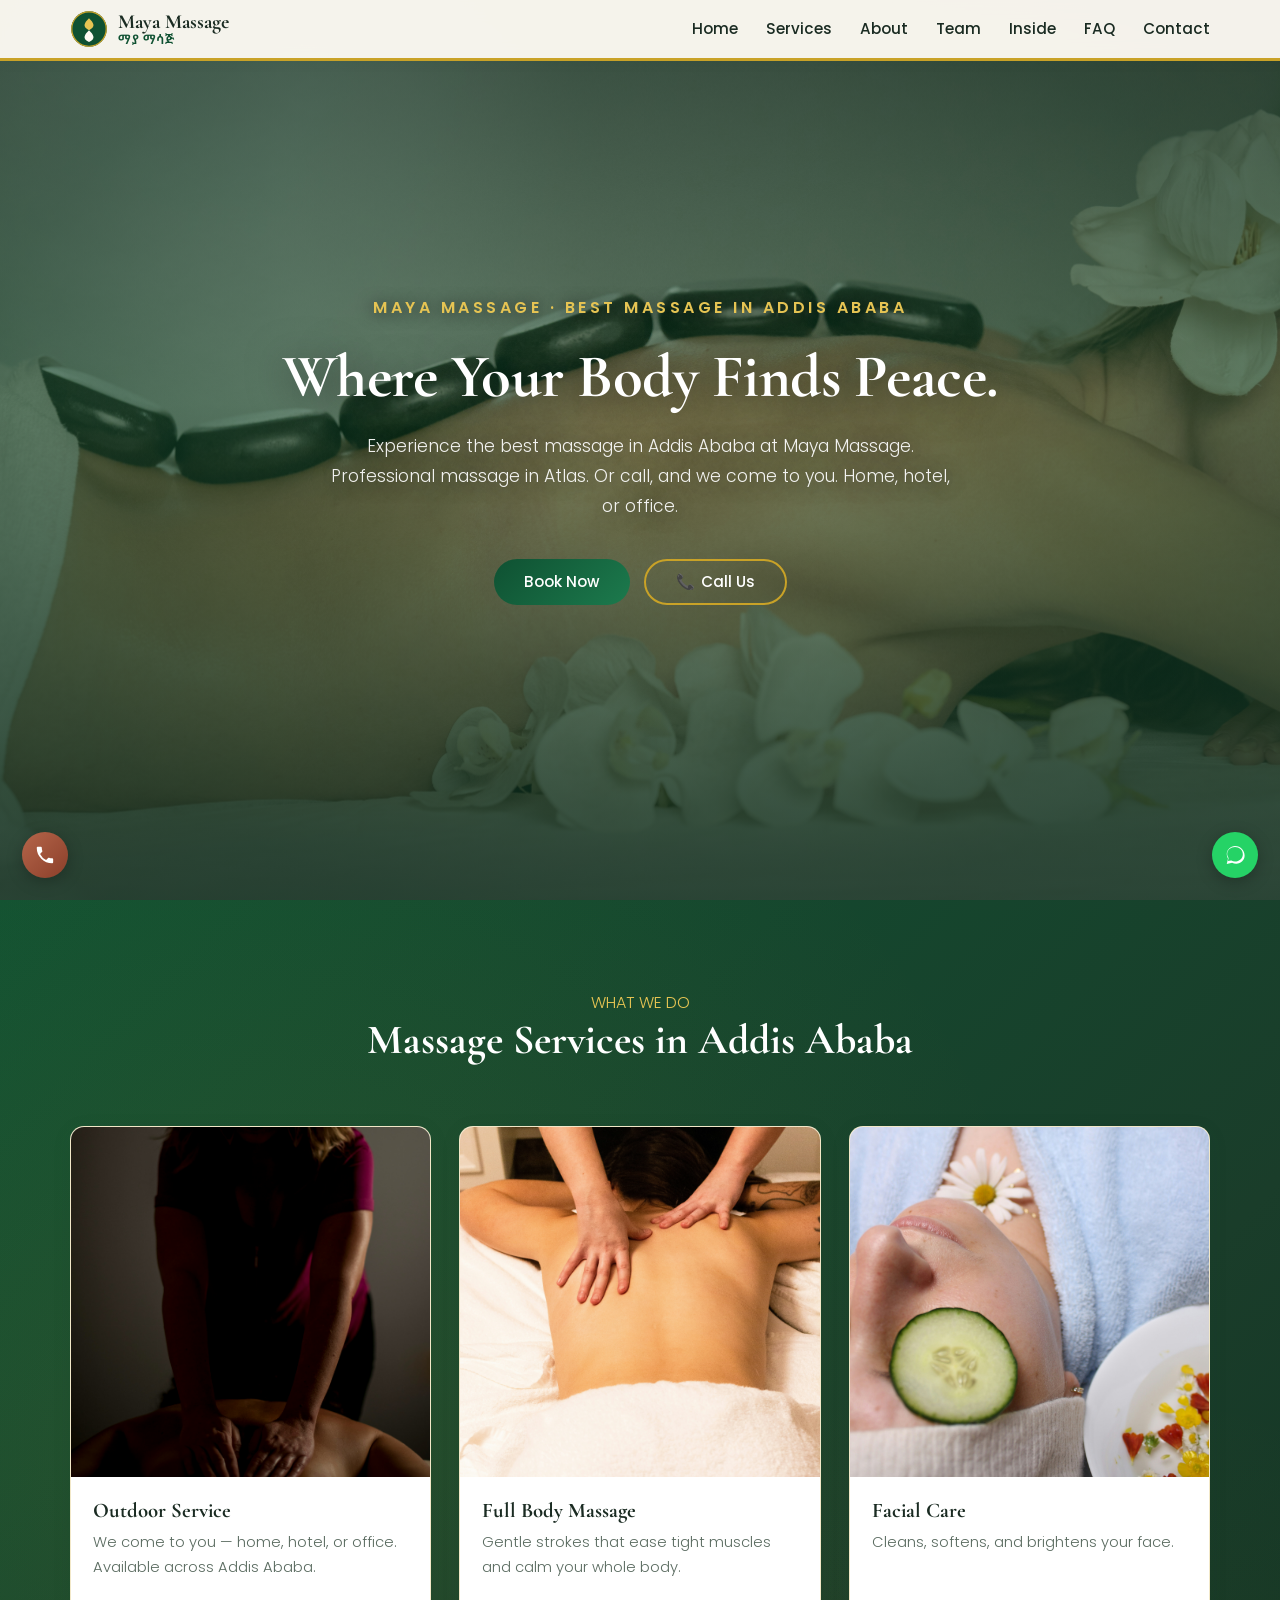
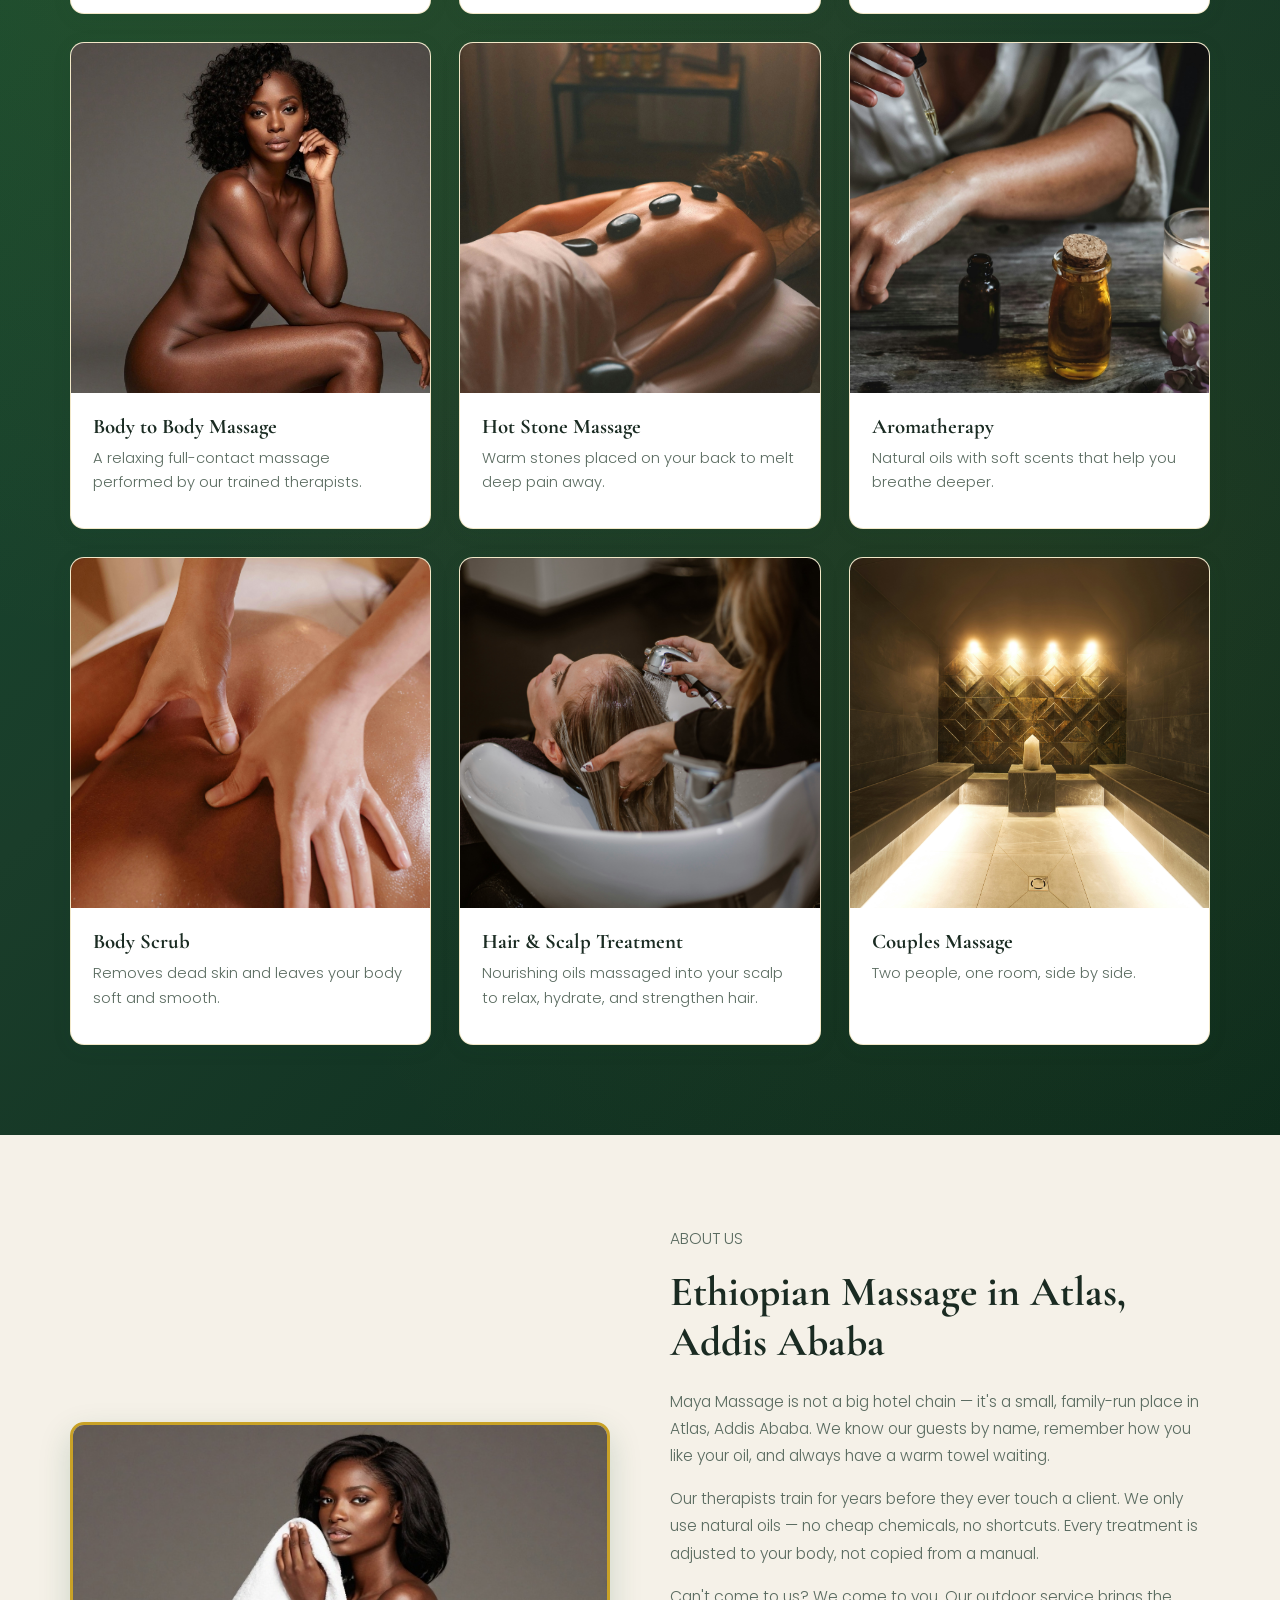
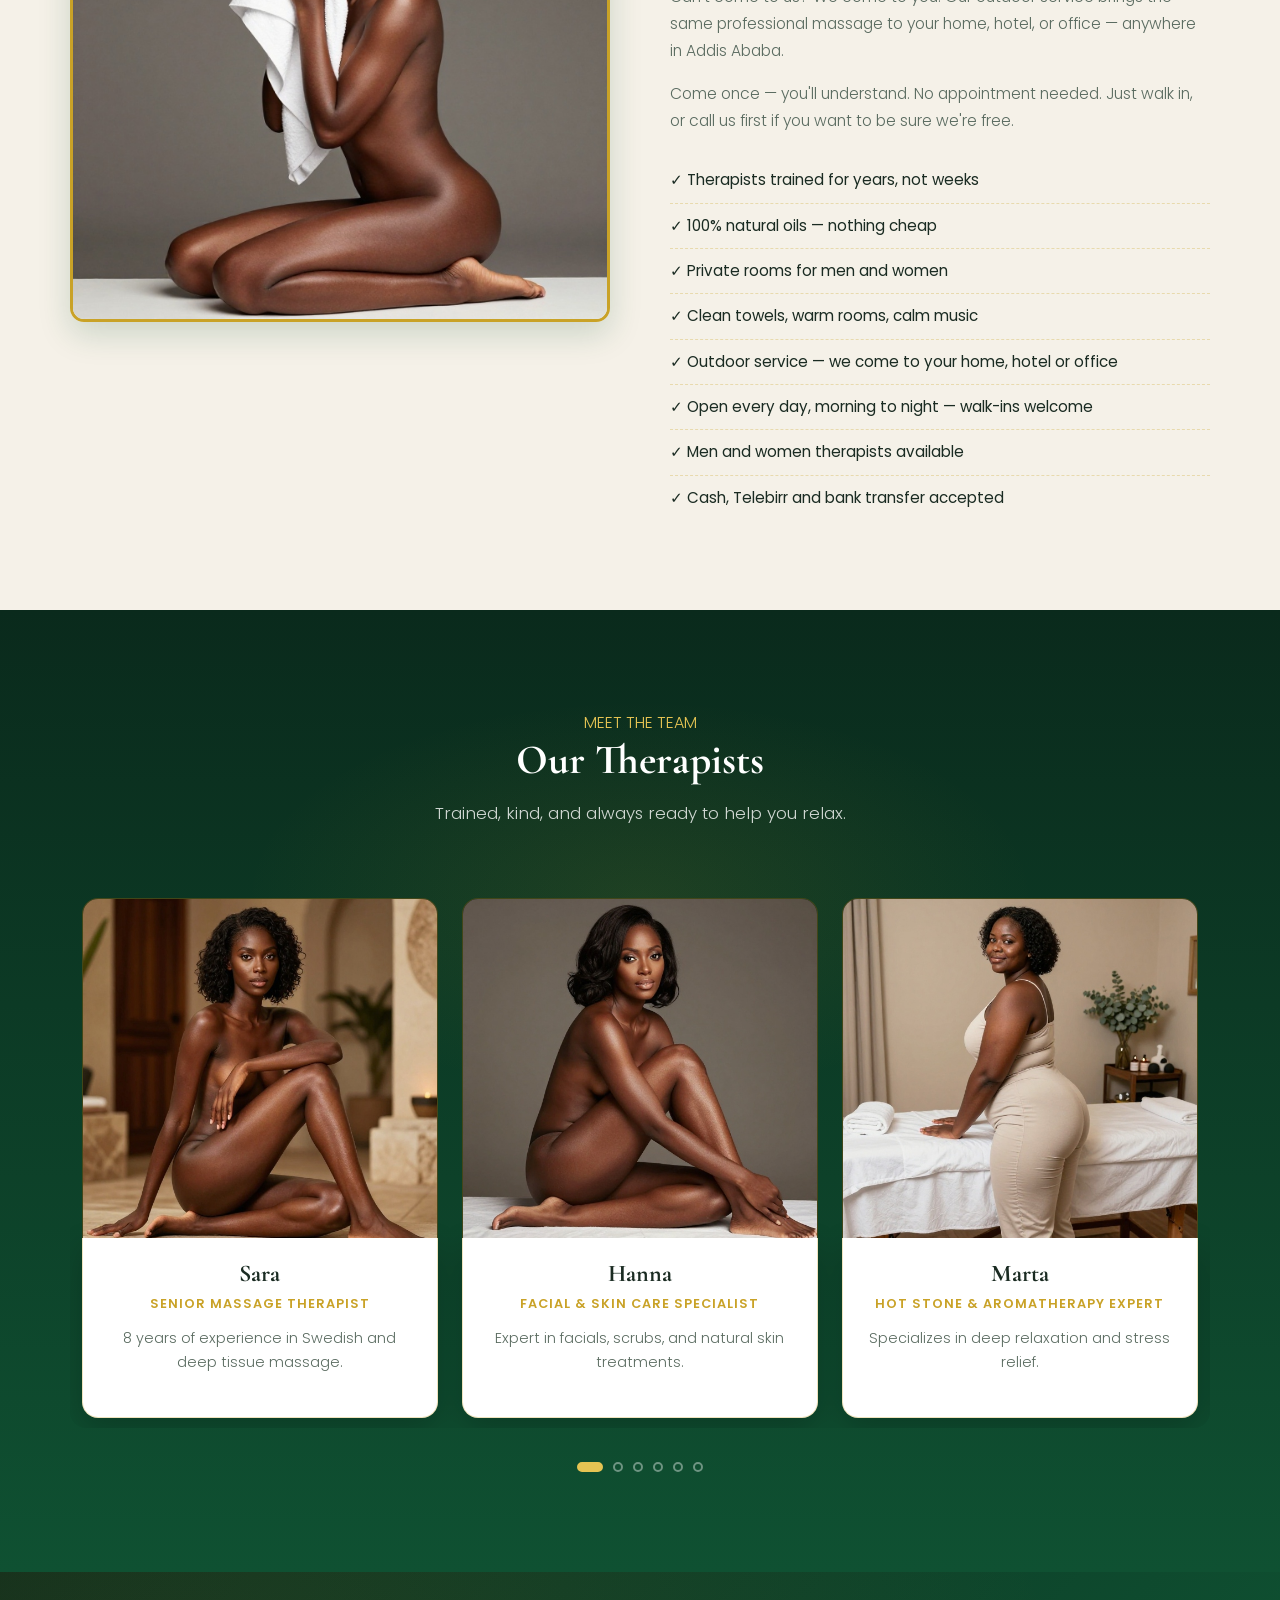
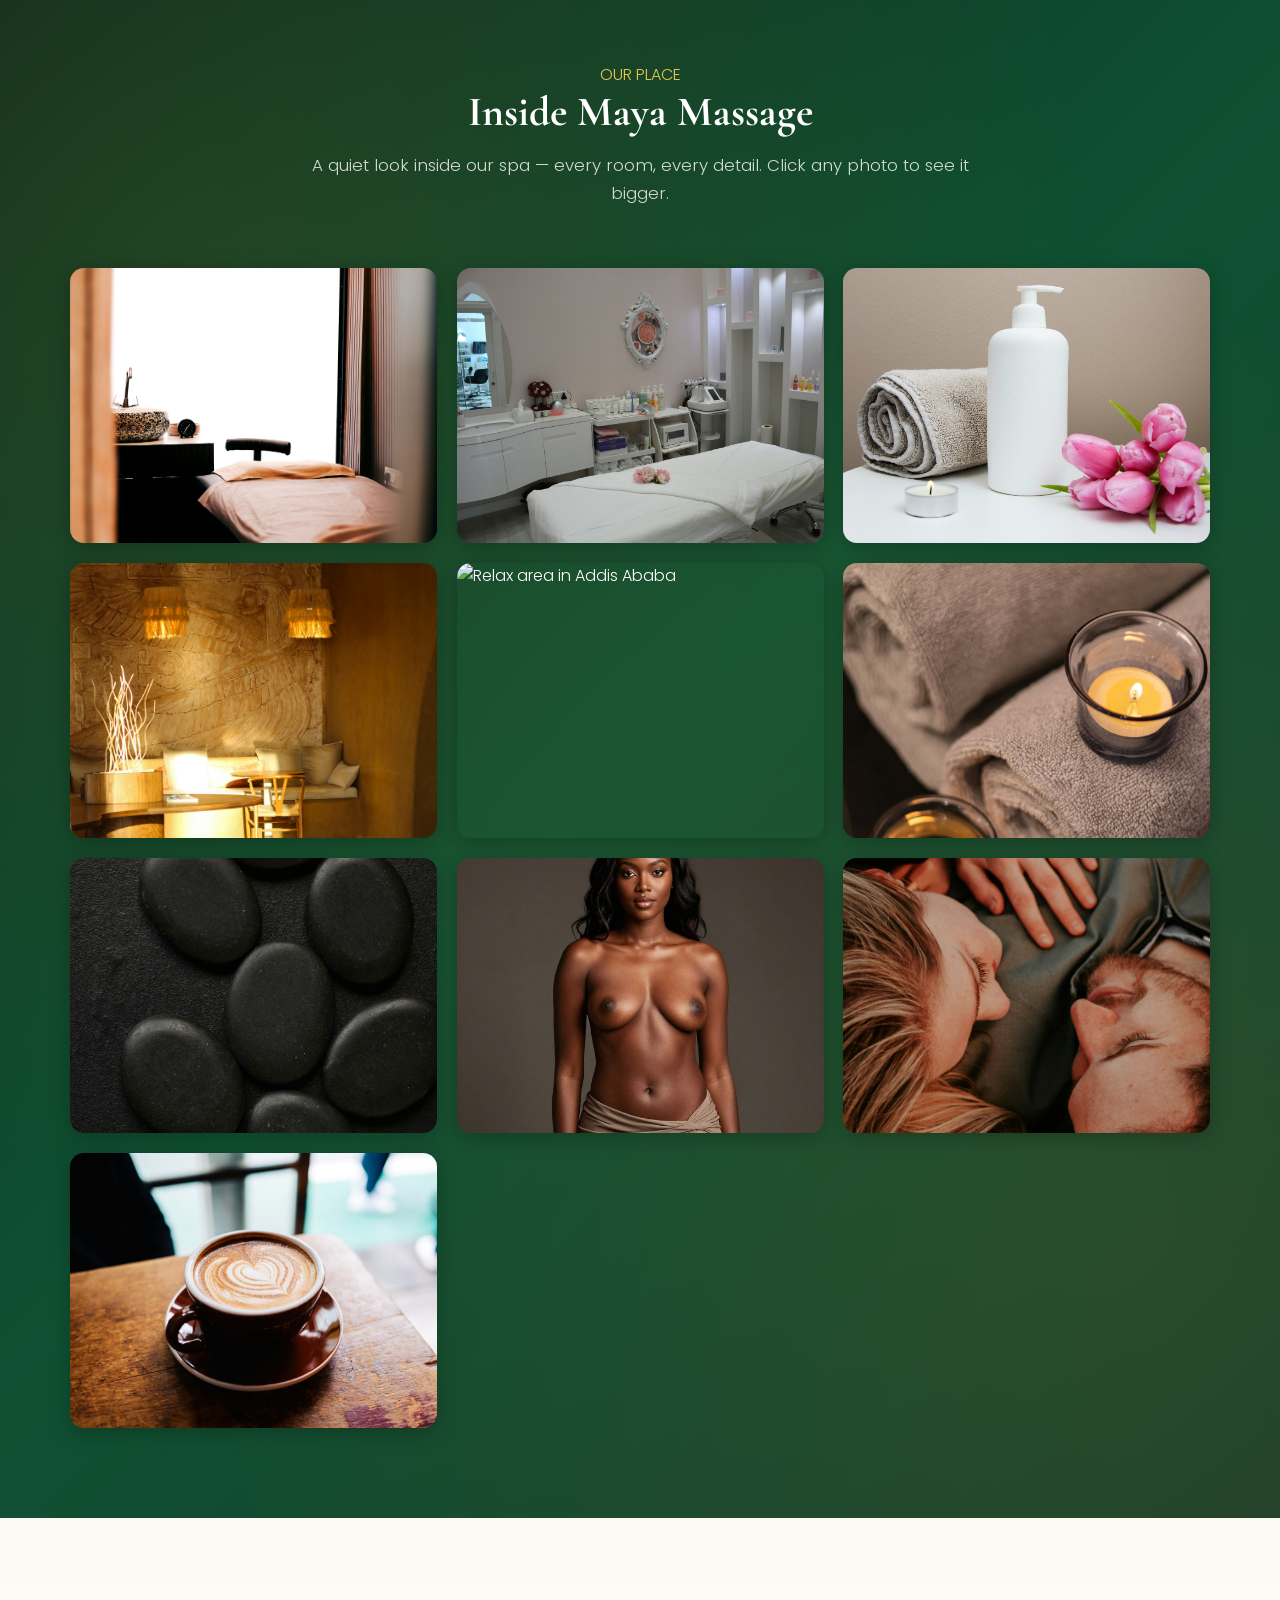
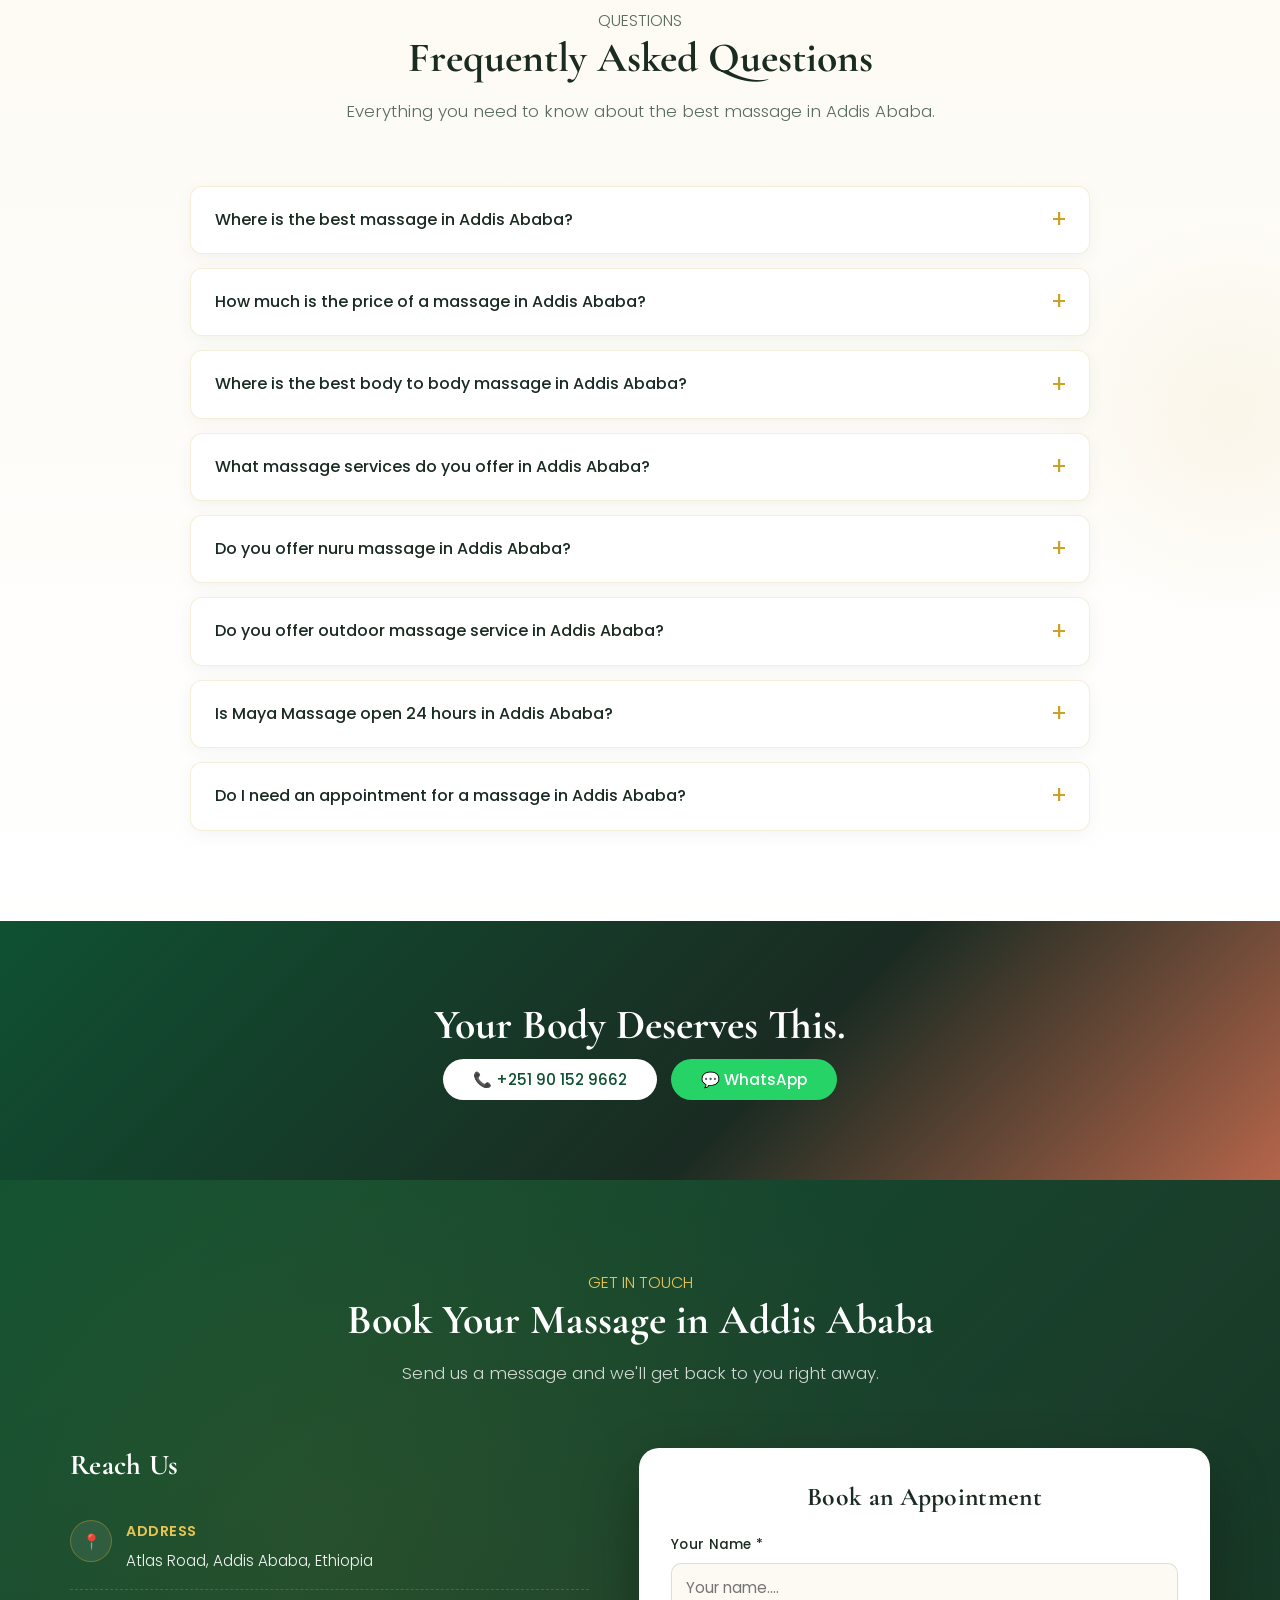
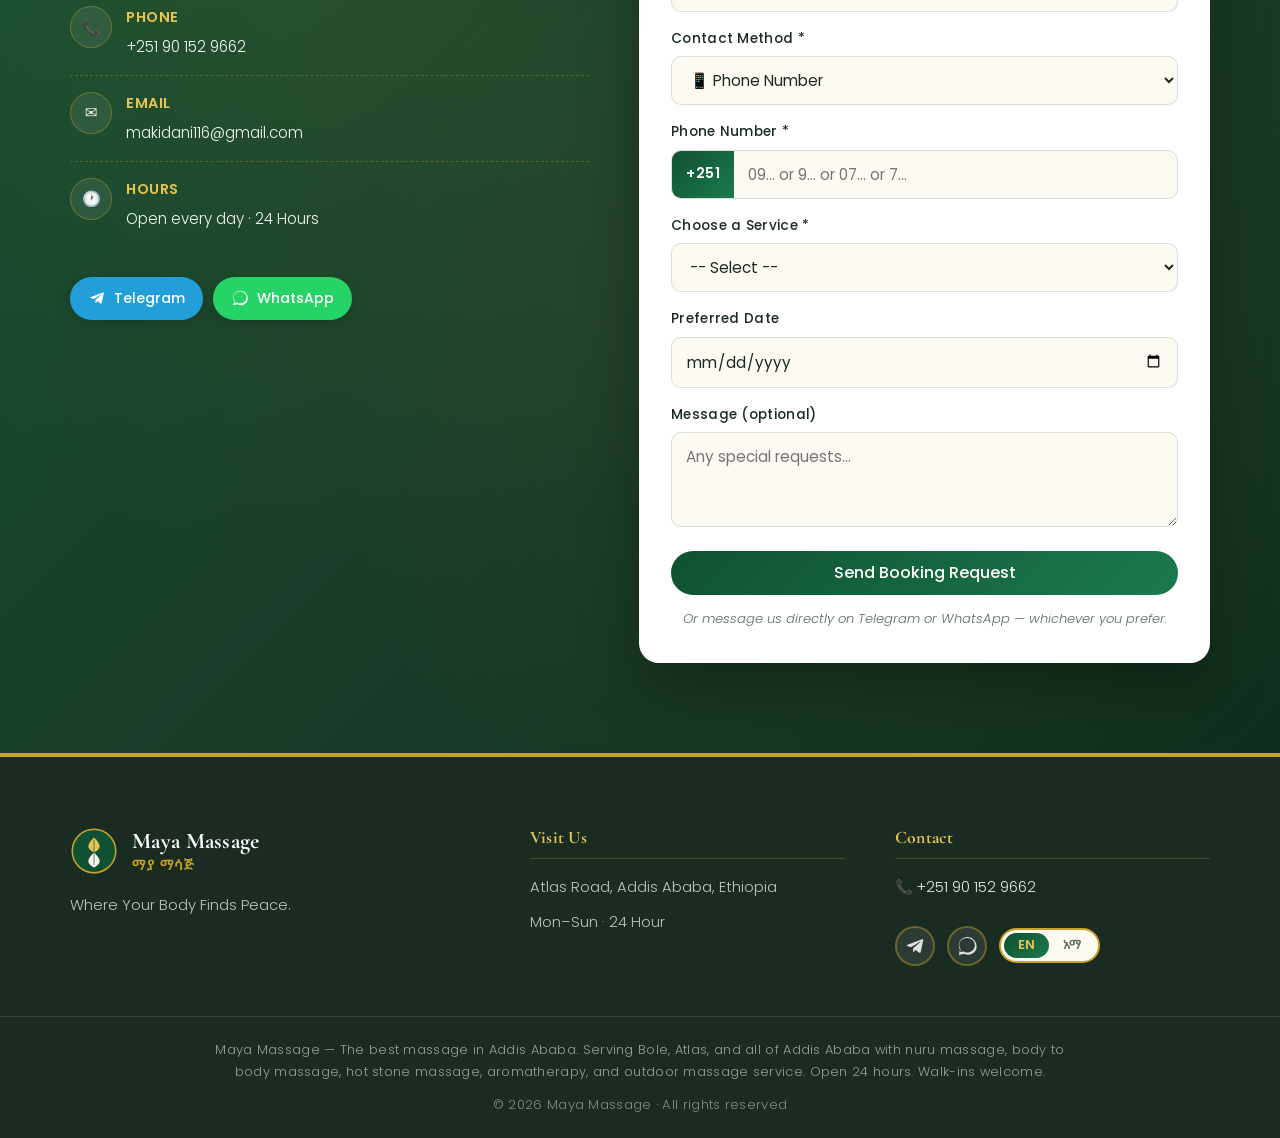
==== commit b5ad1310: "Integrate Google Tag Manager script Added Google Tag Manager script for tracking." ====
--- a/index.html
+++ b/index.html
@@ -184,6 +184,13 @@
       ]
     }
     </script>
+
+    <script async src="https://www.googletagmanager.com/gtm.js?id=GTM-WDQJBVT5"></script>
+<script>
+  window.dataLayer = window.dataLayer || [];
+  function gtag(){dataLayer.push(arguments);}
+  gtag('js', new Date());
+</script>
 </head>
 <body>
 
